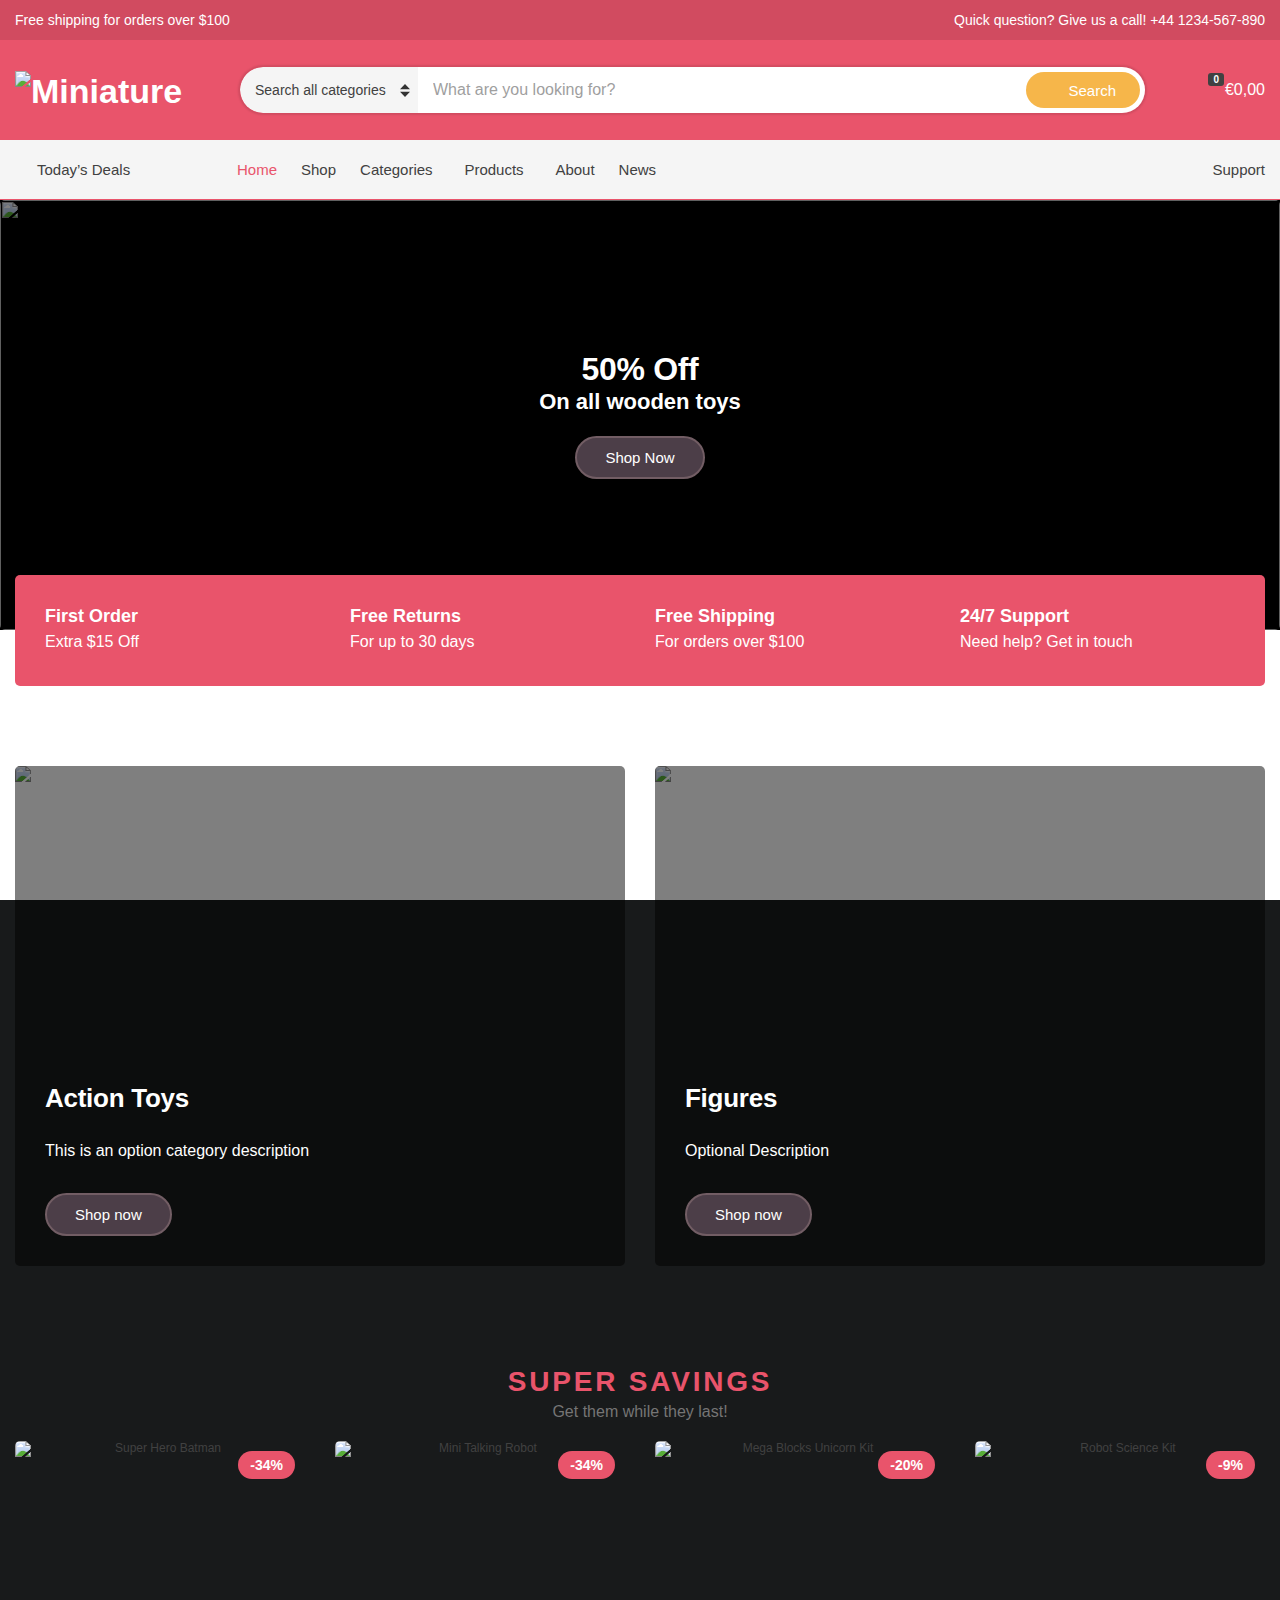
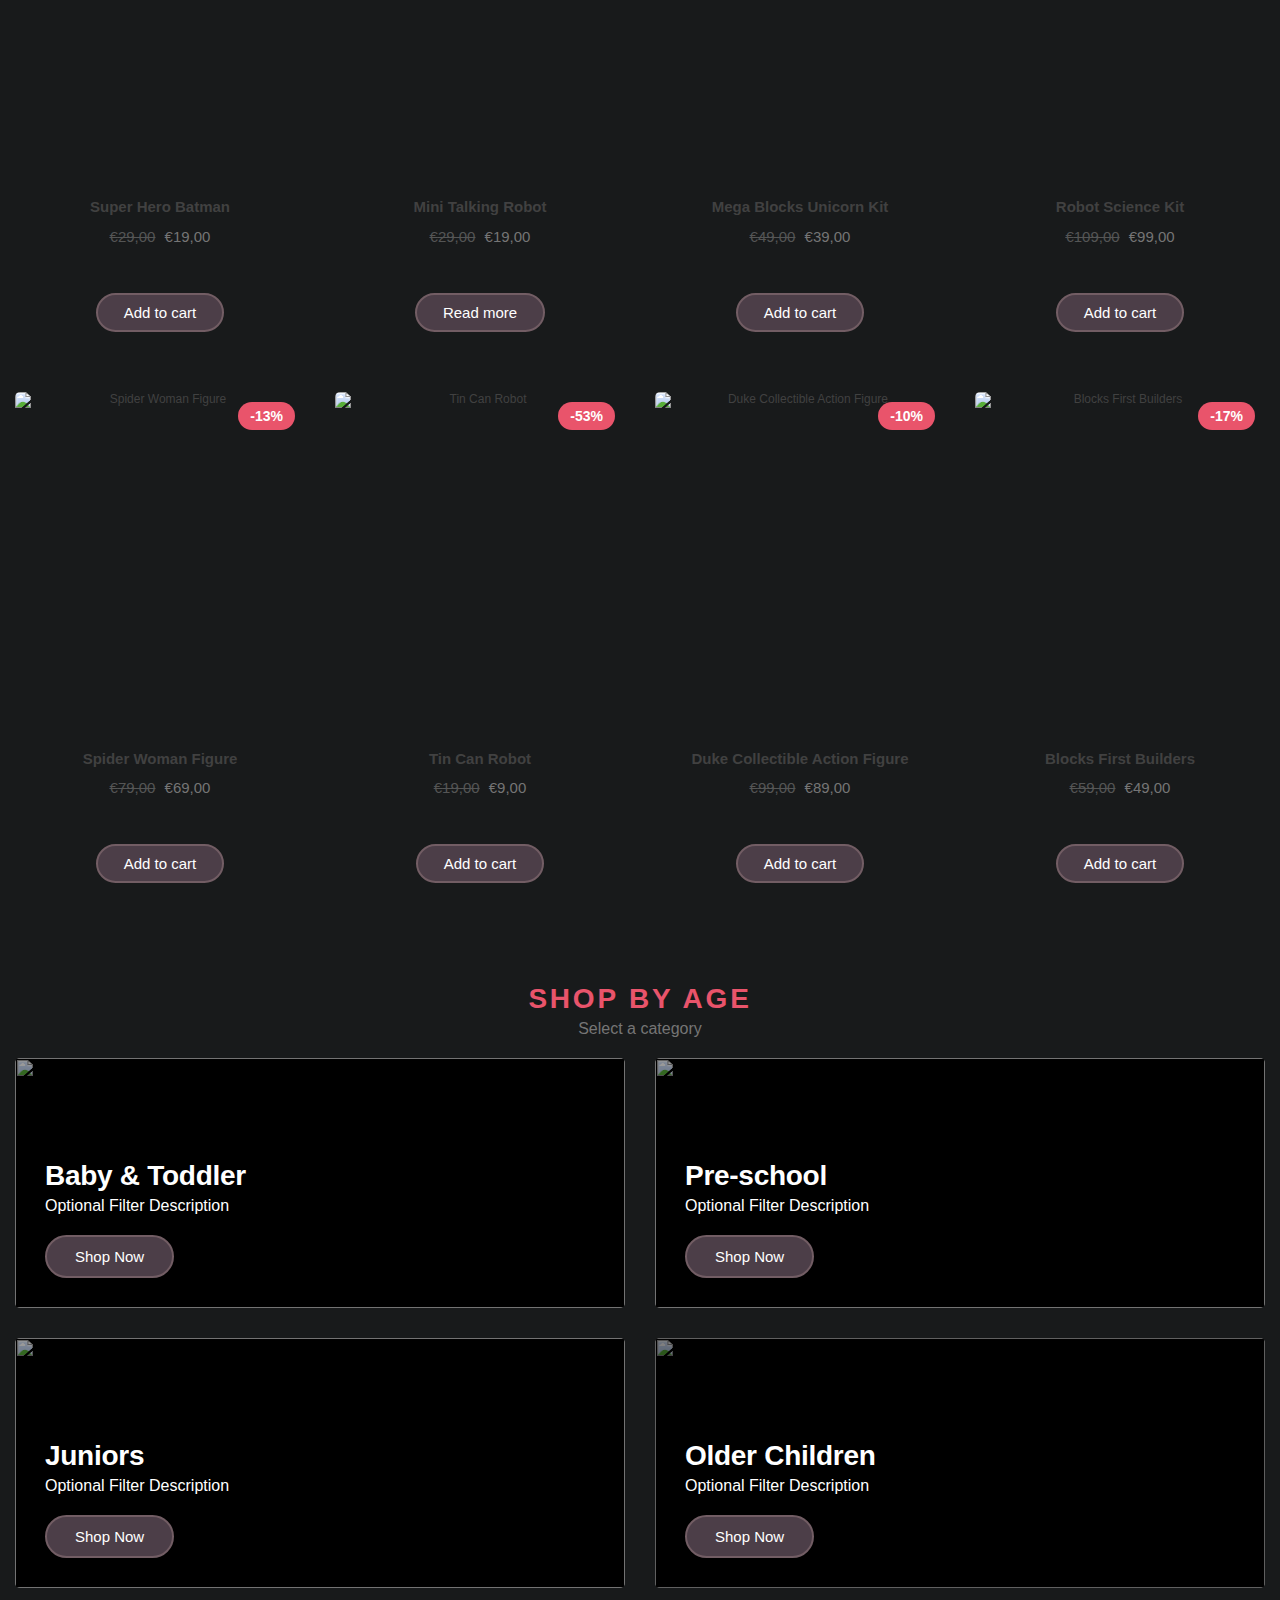
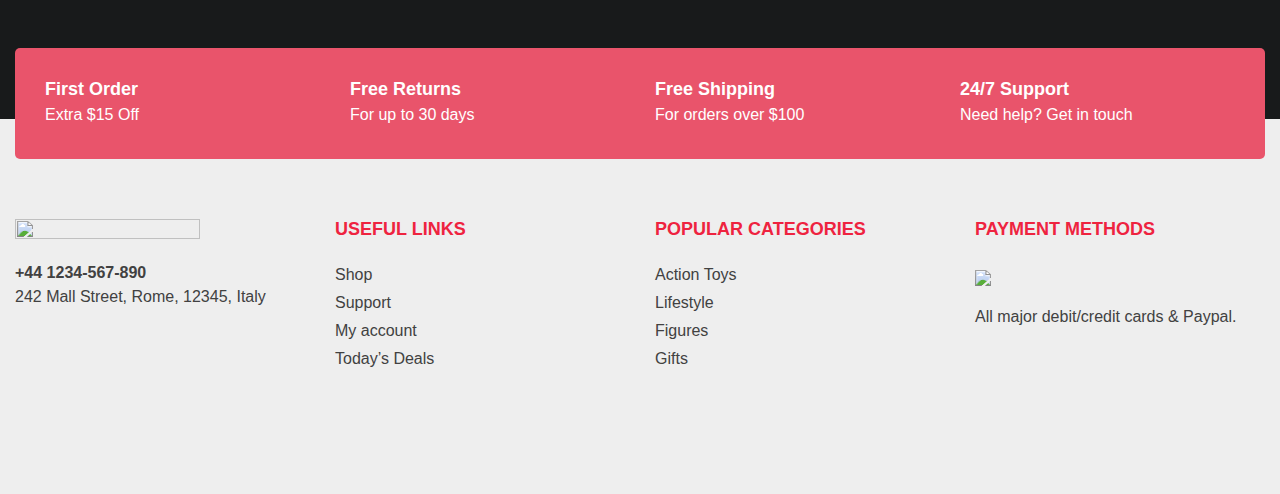
==== index.html @ 49d5ad30 "se agro el boton de subir y la hamburgesa" ====
<!DOCTYPE html>
<html data-darkreader-mode="dynamic" data-darkreader-scheme="dark" data-lt-installed="true"
	class=" oycjxtyns idc0_347 wngnlpnu zqpsdr" lang="en-US">

<head>
	<meta charset="UTF-8">
	<meta name="viewport" content="width=device-width, initial-scale=1">
	<title>Miniature &#8211; WooCommerce theme</title>
	<meta name='robots' content='max-image-preview:large' />
	<script>window._wca = window._wca || [];</script>
	<link rel='dns-prefetch' href='//stats.wp.com' />
	<link rel='dns-prefetch' href='//fonts.googleapis.com' />
	<link rel="stylesheet" id="ignition-icons-css" href="https://www.cssigniter.com/woocommerce/miniature/wp-content/themes/miniature/inc/assets/vendor/ignition-icons/css/ignition-icons.min.css?ver=1.1.4" media="all">
	<link rel="alternate" type="application/rss+xml" title="Miniature &raquo; Feed"
		href="https://www.cssigniter.com/woocommerce/miniature/feed/" />
	<link rel="alternate" type="application/rss+xml" title="Miniature &raquo; Comments Feed"
		href="https://www.cssigniter.com/woocommerce/miniature/comments/feed/" />
	<script>
		window._wpemojiSettings = { "baseUrl": "https:\/\/s.w.org\/images\/core\/emoji\/14.0.0\/72x72\/", "ext": ".png", "svgUrl": "https:\/\/s.w.org\/images\/core\/emoji\/14.0.0\/svg\/", "svgExt": ".svg", "source": { "concatemoji": "https:\/\/www.cssigniter.com\/woocommerce\/miniature\/wp-includes\/js\/wp-emoji-release.min.js?ver=6.2.2" } };
		/*! This file is auto-generated */
		!function (e, a, t) { var n, r, o, i = a.createElement("canvas"), p = i.getContext && i.getContext("2d"); function s(e, t) { p.clearRect(0, 0, i.width, i.height), p.fillText(e, 0, 0); e = i.toDataURL(); return p.clearRect(0, 0, i.width, i.height), p.fillText(t, 0, 0), e === i.toDataURL() } function c(e) { var t = a.createElement("script"); t.src = e, t.defer = t.type = "text/javascript", a.getElementsByTagName("head")[0].appendChild(t) } for (o = Array("flag", "emoji"), t.supports = { everything: !0, everythingExceptFlag: !0 }, r = 0; r < o.length; r++)t.supports[o[r]] = function (e) { if (p && p.fillText) switch (p.textBaseline = "top", p.font = "600 32px Arial", e) { case "flag": return s("\ud83c\udff3\ufe0f\u200d\u26a7\ufe0f", "\ud83c\udff3\ufe0f\u200b\u26a7\ufe0f") ? !1 : !s("\ud83c\uddfa\ud83c\uddf3", "\ud83c\uddfa\u200b\ud83c\uddf3") && !s("\ud83c\udff4\udb40\udc67\udb40\udc62\udb40\udc65\udb40\udc6e\udb40\udc67\udb40\udc7f", "\ud83c\udff4\u200b\udb40\udc67\u200b\udb40\udc62\u200b\udb40\udc65\u200b\udb40\udc6e\u200b\udb40\udc67\u200b\udb40\udc7f"); case "emoji": return !s("\ud83e\udef1\ud83c\udffb\u200d\ud83e\udef2\ud83c\udfff", "\ud83e\udef1\ud83c\udffb\u200b\ud83e\udef2\ud83c\udfff") }return !1 }(o[r]), t.supports.everything = t.supports.everything && t.supports[o[r]], "flag" !== o[r] && (t.supports.everythingExceptFlag = t.supports.everythingExceptFlag && t.supports[o[r]]); t.supports.everythingExceptFlag = t.supports.everythingExceptFlag && !t.supports.flag, t.DOMReady = !1, t.readyCallback = function () { t.DOMReady = !0 }, t.supports.everything || (n = function () { t.readyCallback() }, a.addEventListener ? (a.addEventListener("DOMContentLoaded", n, !1), e.addEventListener("load", n, !1)) : (e.attachEvent("onload", n), a.attachEvent("onreadystatechange", function () { "complete" === a.readyState && t.readyCallback() })), (e = t.source || {}).concatemoji ? c(e.concatemoji) : e.wpemoji && e.twemoji && (c(e.twemoji), c(e.wpemoji))) }(window, document, window._wpemojiSettings);
	</script>
	</style>
	<style class="darkreader darkreader--inline" media="screen">
		[data-darkreader-inline-bgcolor] {
			background-color: var(--darkreader-inline-bgcolor) !important;
		}

		[data-darkreader-inline-bgimage] {
			background-image: var(--darkreader-inline-bgimage) !important;
		}

		[data-darkreader-inline-border] {
			border-color: var(--darkreader-inline-border) !important;
		}

		[data-darkreader-inline-border-bottom] {
			border-bottom-color: var(--darkreader-inline-border-bottom) !important;
		}

		[data-darkreader-inline-border-left] {
			border-left-color: var(--darkreader-inline-border-left) !important;
		}

		[data-darkreader-inline-border-right] {
			border-right-color: var(--darkreader-inline-border-right) !important;
		}

		[data-darkreader-inline-border-top] {
			border-top-color: var(--darkreader-inline-border-top) !important;
		}

		[data-darkreader-inline-boxshadow] {
			box-shadow: var(--darkreader-inline-boxshadow) !important;
		}

		[data-darkreader-inline-color] {
			color: var(--darkreader-inline-color) !important;
		}

		[data-darkreader-inline-fill] {
			fill: var(--darkreader-inline-fill) !important;
		}

		[data-darkreader-inline-stroke] {
			stroke: var(--darkreader-inline-stroke) !important;
		}

		[data-darkreader-inline-outline] {
			outline-color: var(--darkreader-inline-outline) !important;
		}

		[data-darkreader-inline-stopcolor] {
			stop-color: var(--darkreader-inline-stopcolor) !important;
		}
	</style>
	<style class="darkreader darkreader--variables" media="screen">
		:root {
			--darkreader-neutral-background: #131516;
			--darkreader-neutral-text: #d8d4cf;
			--darkreader-selection-background: #004daa;
			--darkreader-selection-text: #e8e6e3;
		}
	</style>
	<style class="darkreader darkreader--root-vars" media="screen"></style>
	<style class="darkreader darkreader--user-agent" media="screen">
		html {
			background-color: #181a1b !important;
		}

		html {
			color-scheme: dark !important;
		}

		html,
		body,
		input,
		textarea,
		select,
		button,
		dialog {
			background-color: #181a1b;
		}

		html,
		body,
		input,
		textarea,
		select,
		button {
			border-color: #736b5e;
			color: #e8e6e3;
		}

		a {
			color: #3391ff;
		}

		table {
			border-color: #545b5e;
		}

		::placeholder {
			color: #b2aba1;
		}

		input:-webkit-autofill,
		textarea:-webkit-autofill,
		select:-webkit-autofill {
			background-color: #404400 !important;
			color: #e8e6e3 !important;
		}

		::-webkit-scrollbar {
			background-color: #202324;
			color: #aba499;
		}

		::-webkit-scrollbar-thumb {
			background-color: #454a4d;
		}

		::-webkit-scrollbar-thumb:hover {
			background-color: #575e62;
		}

		::-webkit-scrollbar-thumb:active {
			background-color: #484e51;
		}

		::-webkit-scrollbar-corner {
			background-color: #181a1b;
		}

		* {
			scrollbar-color: #454a4d #202324;
		}

		::selection {
			background-color: #004daa !important;
			color: #e8e6e3 !important;
		}

		::-moz-selection {
			background-color: #004daa !important;
			color: #e8e6e3 !important;
		}
	</style>
	<meta charset="UTF-8">
	<meta name="viewport" content="width=device-width, initial-scale=1">
	<title>Miniature – WooCommerce theme</title>
	<meta name="robots" content="max-image-preview:large">
	<script>window._wca = window._wca || [];</script>
	<link rel="dns-prefetch" href="https://stats.wp.com/">
	<link rel="dns-prefetch" href="https://fonts.googleapis.com/">
	<link rel="alternate" type="application/rss+xml" title="Miniature » Feed"
		href="https://www.cssigniter.com/woocommerce/miniature/feed/">
	<link rel="alternate" type="application/rss+xml" title="Miniature » Comments Feed"
		href="https://www.cssigniter.com/woocommerce/miniature/comments/feed/">
	<script>
		window._wpemojiSettings = { "baseUrl": "https:\/\/s.w.org\/images\/core\/emoji\/14.0.0\/72x72\/", "ext": ".png", "svgUrl": "https:\/\/s.w.org\/images\/core\/emoji\/14.0.0\/svg\/", "svgExt": ".svg", "source": { "concatemoji": "https:\/\/www.cssigniter.com\/woocommerce\/miniature\/wp-includes\/js\/wp-emoji-release.min.js?ver=6.2.2" } };
		/*! This file is auto-generated */
		!function (e, a, t) { var n, r, o, i = a.createElement("canvas"), p = i.getContext && i.getContext("2d"); function s(e, t) { p.clearRect(0, 0, i.width, i.height), p.fillText(e, 0, 0); e = i.toDataURL(); return p.clearRect(0, 0, i.width, i.height), p.fillText(t, 0, 0), e === i.toDataURL() } function c(e) { var t = a.createElement("script"); t.src = e, t.defer = t.type = "text/javascript", a.getElementsByTagName("head")[0].appendChild(t) } for (o = Array("flag", "emoji"), t.supports = { everything: !0, everythingExceptFlag: !0 }, r = 0; r < o.length; r++)t.supports[o[r]] = function (e) { if (p && p.fillText) switch (p.textBaseline = "top", p.font = "600 32px Arial", e) { case "flag": return s("\ud83c\udff3\ufe0f\u200d\u26a7\ufe0f", "\ud83c\udff3\ufe0f\u200b\u26a7\ufe0f") ? !1 : !s("\ud83c\uddfa\ud83c\uddf3", "\ud83c\uddfa\u200b\ud83c\uddf3") && !s("\ud83c\udff4\udb40\udc67\udb40\udc62\udb40\udc65\udb40\udc6e\udb40\udc67\udb40\udc7f", "\ud83c\udff4\u200b\udb40\udc67\u200b\udb40\udc62\u200b\udb40\udc65\u200b\udb40\udc6e\u200b\udb40\udc67\u200b\udb40\udc7f"); case "emoji": return !s("\ud83e\udef1\ud83c\udffb\u200d\ud83e\udef2\ud83c\udfff", "\ud83e\udef1\ud83c\udffb\u200b\ud83e\udef2\ud83c\udfff") }return !1 }(o[r]), t.supports.everything = t.supports.everything && t.supports[o[r]], "flag" !== o[r] && (t.supports.everythingExceptFlag = t.supports.everythingExceptFlag && t.supports[o[r]]); t.supports.everythingExceptFlag = t.supports.everythingExceptFlag && !t.supports.flag, t.DOMReady = !1, t.readyCallback = function () { t.DOMReady = !0 }, t.supports.everything || (n = function () { t.readyCallback() }, a.addEventListener ? (a.addEventListener("DOMContentLoaded", n, !1), e.addEventListener("load", n, !1)) : (e.attachEvent("onload", n), a.attachEvent("onreadystatechange", function () { "complete" === a.readyState && t.readyCallback() })), (e = t.source || {}).concatemoji ? c(e.concatemoji) : e.wpemoji && e.twemoji && (c(e.twemoji), c(e.wpemoji))) }(window, document, window._wpemojiSettings);
	</script>
	<style>
		img.wp-smiley,
		img.emoji {
			display: inline !important;
			border: none !important;
			box-shadow: none !important;
			height: 1em !important;
			width: 1em !important;
			margin: 0 0.07em !important;
			vertical-align: -0.1em !important;
			background: none !important;
			padding: 0 !important;
		}
	</style>
	<style class="darkreader darkreader--sync" media="screen"></style>
	<link rel="stylesheet" id="wp-block-library-css"
		href="/Estilos_CSS/style.min.css" media="all">
	<style class="darkreader darkreader--sync" media="screen"></style>
	<style id="wp-block-library-inline-css">
		.has-text-align-justify {
			text-align: justify;
		}
	</style>
	<style class="darkreader darkreader--sync" media="screen"></style>
	<link rel="stylesheet" id="jetpack-videopress-video-block-view-css"
		href="Estilos_CSS/view.css" media="all">
	<style class="darkreader darkreader--sync" media="screen"></style>
	<link rel="stylesheet" id="mediaelement-css"
		href="Estilos_CSS/mediaelementplayer-legacy.min.css" media="all">
	<style class="darkreader darkreader--sync" media="screen"></style>
	<link rel="stylesheet" id="wp-mediaelement-css"
		href="Estilos_CSS/wp-mediaelement.min.css" media="all">
	<style class="darkreader darkreader--sync" media="screen"></style>
	<link rel="stylesheet" id="wc-blocks-vendors-style-css"
		href="Estilos_CSS/wc-blocks-vendors-style.css" media="all">
	<style class="darkreader darkreader--sync" media="screen"></style>
	<link rel="stylesheet" id="wc-blocks-style-css"
		href="Estilos_CSS/wc-blocks-style.css" media="all">
	<style class="darkreader darkreader--sync" media="screen"></style>
	<link rel="stylesheet" id="classic-theme-styles-css"
		href="Estilos_CSS/classic-themes.min.css" media="all">
	<style class="darkreader darkreader--sync" media="screen"></style>
	<style id="global-styles-inline-css">
		body {
			--wp--preset--color--black: #000000;
			--wp--preset--color--cyan-bluish-gray: #abb8c3;
			--wp--preset--color--white: #ffffff;
			--wp--preset--color--pale-pink: #f78da7;
			--wp--preset--color--vivid-red: #cf2e2e;
			--wp--preset--color--luminous-vivid-orange: #ff6900;
			--wp--preset--color--luminous-vivid-amber: #fcb900;
			--wp--preset--color--light-green-cyan: #7bdcb5;
			--wp--preset--color--vivid-green-cyan: #00d084;
			--wp--preset--color--pale-cyan-blue: #8ed1fc;
			--wp--preset--color--vivid-cyan-blue: #0693e3;
			--wp--preset--color--vivid-purple: #9b51e0;
			--wp--preset--color--theme-primary: #ee233f;
			--wp--preset--color--theme-dark-gray: #414141;
			--wp--preset--color--theme-medium-gray: #757575;
			--wp--preset--color--theme-light-gray: #d9d9d9;
			--wp--preset--color--theme-white: #ffffff;
			--wp--preset--color--theme-black: #000000;
			--wp--preset--gradient--vivid-cyan-blue-to-vivid-purple: linear-gradient(135deg, rgba(6, 147, 227, 1) 0%, rgb(155, 81, 224) 100%);
			--wp--preset--gradient--light-green-cyan-to-vivid-green-cyan: linear-gradient(135deg, rgb(122, 220, 180) 0%, rgb(0, 208, 130) 100%);
			--wp--preset--gradient--luminous-vivid-amber-to-luminous-vivid-orange: linear-gradient(135deg, rgba(252, 185, 0, 1) 0%, rgba(255, 105, 0, 1) 100%);
			--wp--preset--gradient--luminous-vivid-orange-to-vivid-red: linear-gradient(135deg, rgba(255, 105, 0, 1) 0%, rgb(207, 46, 46) 100%);
			--wp--preset--gradient--very-light-gray-to-cyan-bluish-gray: linear-gradient(135deg, rgb(238, 238, 238) 0%, rgb(169, 184, 195) 100%);
			--wp--preset--gradient--cool-to-warm-spectrum: linear-gradient(135deg, rgb(74, 234, 220) 0%, rgb(151, 120, 209) 20%, rgb(207, 42, 186) 40%, rgb(238, 44, 130) 60%, rgb(251, 105, 98) 80%, rgb(254, 248, 76) 100%);
			--wp--preset--gradient--blush-light-purple: linear-gradient(135deg, rgb(255, 206, 236) 0%, rgb(152, 150, 240) 100%);
			--wp--preset--gradient--blush-bordeaux: linear-gradient(135deg, rgb(254, 205, 165) 0%, rgb(254, 45, 45) 50%, rgb(107, 0, 62) 100%);
			--wp--preset--gradient--luminous-dusk: linear-gradient(135deg, rgb(255, 203, 112) 0%, rgb(199, 81, 192) 50%, rgb(65, 88, 208) 100%);
			--wp--preset--gradient--pale-ocean: linear-gradient(135deg, rgb(255, 245, 203) 0%, rgb(182, 227, 212) 50%, rgb(51, 167, 181) 100%);
			--wp--preset--gradient--electric-grass: linear-gradient(135deg, rgb(202, 248, 128) 0%, rgb(113, 206, 126) 100%);
			--wp--preset--gradient--midnight: linear-gradient(135deg, rgb(2, 3, 129) 0%, rgb(40, 116, 252) 100%);
			--wp--preset--duotone--dark-grayscale: url('#wp-duotone-dark-grayscale');
			--wp--preset--duotone--grayscale: url('#wp-duotone-grayscale');
			--wp--preset--duotone--purple-yellow: url('#wp-duotone-purple-yellow');
			--wp--preset--duotone--blue-red: url('#wp-duotone-blue-red');
			--wp--preset--duotone--midnight: url('#wp-duotone-midnight');
			--wp--preset--duotone--magenta-yellow: url('#wp-duotone-magenta-yellow');
			--wp--preset--duotone--purple-green: url('#wp-duotone-purple-green');
			--wp--preset--duotone--blue-orange: url('#wp-duotone-blue-orange');
			--wp--preset--font-size--small: 13px;
			--wp--preset--font-size--medium: 20px;
			--wp--preset--font-size--large: 36px;
			--wp--preset--font-size--x-large: 42px;
			--wp--preset--spacing--20: 0.44rem;
			--wp--preset--spacing--30: 0.67rem;
			--wp--preset--spacing--40: 1rem;
			--wp--preset--spacing--50: 1.5rem;
			--wp--preset--spacing--60: 2.25rem;
			--wp--preset--spacing--70: 3.38rem;
			--wp--preset--spacing--80: 5.06rem;
			--wp--preset--shadow--natural: 6px 6px 9px rgba(0, 0, 0, 0.2);
			--wp--preset--shadow--deep: 12px 12px 50px rgba(0, 0, 0, 0.4);
			--wp--preset--shadow--sharp: 6px 6px 0px rgba(0, 0, 0, 0.2);
			--wp--preset--shadow--outlined: 6px 6px 0px -3px rgba(255, 255, 255, 1), 6px 6px rgba(0, 0, 0, 1);
			--wp--preset--shadow--crisp: 6px 6px 0px rgba(0, 0, 0, 1);
		}

		:where(.is-layout-flex) {
			gap: 0.5em;
		}

		body .is-layout-flow>.alignleft {
			float: left;
			margin-inline-start: 0;
			margin-inline-end: 2em;
		}

		body .is-layout-flow>.alignright {
			float: right;
			margin-inline-start: 2em;
			margin-inline-end: 0;
		}

		body .is-layout-flow>.aligncenter {
			margin-left: auto !important;
			margin-right: auto !important;
		}

		body .is-layout-constrained>.alignleft {
			float: left;
			margin-inline-start: 0;
			margin-inline-end: 2em;
		}

		body .is-layout-constrained>.alignright {
			float: right;
			margin-inline-start: 2em;
			margin-inline-end: 0;
		}

		body .is-layout-constrained>.aligncenter {
			margin-left: auto !important;
			margin-right: auto !important;
		}

		body .is-layout-constrained> :where(:not(.alignleft):not(.alignright):not(.alignfull)) {
			max-width: var(--wp--style--global--content-size);
			margin-left: auto !important;
			margin-right: auto !important;
		}

		body .is-layout-constrained>.alignwide {
			max-width: var(--wp--style--global--wide-size);
		}

		body .is-layout-flex {
			display: flex;
		}

		body .is-layout-flex {
			flex-wrap: wrap;
			align-items: center;
		}

		body .is-layout-flex>* {
			margin: 0;
		}

		:where(.wp-block-columns.is-layout-flex) {
			gap: 2em;
		}

		.has-black-color {
			color: var(--wp--preset--color--black) !important;
		}

		.has-cyan-bluish-gray-color {
			color: var(--wp--preset--color--cyan-bluish-gray) !important;
		}

		.has-white-color {
			color: var(--wp--preset--color--white) !important;
		}

		.has-pale-pink-color {
			color: var(--wp--preset--color--pale-pink) !important;
		}

		.has-vivid-red-color {
			color: var(--wp--preset--color--vivid-red) !important;
		}

		.has-luminous-vivid-orange-color {
			color: var(--wp--preset--color--luminous-vivid-orange) !important;
		}

		.has-luminous-vivid-amber-color {
			color: var(--wp--preset--color--luminous-vivid-amber) !important;
		}

		.has-light-green-cyan-color {
			color: var(--wp--preset--color--light-green-cyan) !important;
		}

		.has-vivid-green-cyan-color {
			color: var(--wp--preset--color--vivid-green-cyan) !important;
		}

		.has-pale-cyan-blue-color {
			color: var(--wp--preset--color--pale-cyan-blue) !important;
		}

		.has-vivid-cyan-blue-color {
			color: var(--wp--preset--color--vivid-cyan-blue) !important;
		}

		.has-vivid-purple-color {
			color: var(--wp--preset--color--vivid-purple) !important;
		}

		.has-black-background-color {
			background-color: var(--wp--preset--color--black) !important;
		}

		.has-cyan-bluish-gray-background-color {
			background-color: var(--wp--preset--color--cyan-bluish-gray) !important;
		}

		.has-white-background-color {
			background-color: var(--wp--preset--color--white) !important;
		}

		.has-pale-pink-background-color {
			background-color: var(--wp--preset--color--pale-pink) !important;
		}

		.has-vivid-red-background-color {
			background-color: var(--wp--preset--color--vivid-red) !important;
		}

		.has-luminous-vivid-orange-background-color {
			background-color: var(--wp--preset--color--luminous-vivid-orange) !important;
		}

		.has-luminous-vivid-amber-background-color {
			background-color: var(--wp--preset--color--luminous-vivid-amber) !important;
		}

		.has-light-green-cyan-background-color {
			background-color: var(--wp--preset--color--light-green-cyan) !important;
		}

		.has-vivid-green-cyan-background-color {
			background-color: var(--wp--preset--color--vivid-green-cyan) !important;
		}

		.has-pale-cyan-blue-background-color {
			background-color: var(--wp--preset--color--pale-cyan-blue) !important;
		}

		.has-vivid-cyan-blue-background-color {
			background-color: var(--wp--preset--color--vivid-cyan-blue) !important;
		}

		.has-vivid-purple-background-color {
			background-color: var(--wp--preset--color--vivid-purple) !important;
		}

		.has-black-border-color {
			border-color: var(--wp--preset--color--black) !important;
		}

		.has-cyan-bluish-gray-border-color {
			border-color: var(--wp--preset--color--cyan-bluish-gray) !important;
		}

		.has-white-border-color {
			border-color: var(--wp--preset--color--white) !important;
		}

		.has-pale-pink-border-color {
			border-color: var(--wp--preset--color--pale-pink) !important;
		}

		.has-vivid-red-border-color {
			border-color: var(--wp--preset--color--vivid-red) !important;
		}

		.has-luminous-vivid-orange-border-color {
			border-color: var(--wp--preset--color--luminous-vivid-orange) !important;
		}

		.has-luminous-vivid-amber-border-color {
			border-color: var(--wp--preset--color--luminous-vivid-amber) !important;
		}

		.has-light-green-cyan-border-color {
			border-color: var(--wp--preset--color--light-green-cyan) !important;
		}

		.has-vivid-green-cyan-border-color {
			border-color: var(--wp--preset--color--vivid-green-cyan) !important;
		}

		.has-pale-cyan-blue-border-color {
			border-color: var(--wp--preset--color--pale-cyan-blue) !important;
		}

		.has-vivid-cyan-blue-border-color {
			border-color: var(--wp--preset--color--vivid-cyan-blue) !important;
		}

		.has-vivid-purple-border-color {
			border-color: var(--wp--preset--color--vivid-purple) !important;
		}

		.has-vivid-cyan-blue-to-vivid-purple-gradient-background {
			background: var(--wp--preset--gradient--vivid-cyan-blue-to-vivid-purple) !important;
		}

		.has-light-green-cyan-to-vivid-green-cyan-gradient-background {
			background: var(--wp--preset--gradient--light-green-cyan-to-vivid-green-cyan) !important;
		}

		.has-luminous-vivid-amber-to-luminous-vivid-orange-gradient-background {
			background: var(--wp--preset--gradient--luminous-vivid-amber-to-luminous-vivid-orange) !important;
		}

		.has-luminous-vivid-orange-to-vivid-red-gradient-background {
			background: var(--wp--preset--gradient--luminous-vivid-orange-to-vivid-red) !important;
		}

		.has-very-light-gray-to-cyan-bluish-gray-gradient-background {
			background: var(--wp--preset--gradient--very-light-gray-to-cyan-bluish-gray) !important;
		}

		.has-cool-to-warm-spectrum-gradient-background {
			background: var(--wp--preset--gradient--cool-to-warm-spectrum) !important;
		}

		.has-blush-light-purple-gradient-background {
			background: var(--wp--preset--gradient--blush-light-purple) !important;
		}

		.has-blush-bordeaux-gradient-background {
			background: var(--wp--preset--gradient--blush-bordeaux) !important;
		}

		.has-luminous-dusk-gradient-background {
			background: var(--wp--preset--gradient--luminous-dusk) !important;
		}

		.has-pale-ocean-gradient-background {
			background: var(--wp--preset--gradient--pale-ocean) !important;
		}

		.has-electric-grass-gradient-background {
			background: var(--wp--preset--gradient--electric-grass) !important;
		}

		.has-midnight-gradient-background {
			background: var(--wp--preset--gradient--midnight) !important;
		}

		.has-small-font-size {
			font-size: var(--wp--preset--font-size--small) !important;
		}

		.has-medium-font-size {
			font-size: var(--wp--preset--font-size--medium) !important;
		}

		.has-large-font-size {
			font-size: var(--wp--preset--font-size--large) !important;
		}

		.has-x-large-font-size {
			font-size: var(--wp--preset--font-size--x-large) !important;
		}

		.wp-block-navigation a:where(:not(.wp-element-button)) {
			color: inherit;
		}

		:where(.wp-block-columns.is-layout-flex) {
			gap: 2em;
		}

		.wp-block-pullquote {
			font-size: 1.5em;
			line-height: 1.6;
		}
	</style>
	<style class="darkreader darkreader--sync" media="screen"></style>
	<style id="woocommerce-inline-inline-css">
		.woocommerce form .form-row .required {
			visibility: visible;
		}
	</style>
	<style class="darkreader darkreader--sync" media="screen"></style>
	<link rel="stylesheet" id="miniature-user-google-fonts-css"
		href="Estilos_CSS/css.css" media="all">
	<link rel="stylesheet" id="ignition-icons-css"
		href="Estilos_CSS/ignition-icons.min.css" media="all">
	<style class="darkreader darkreader--sync" media="screen"></style>
	<link rel="stylesheet" id="jquery-magnific-popup-css"
		href="Estilos_CSS/magnific.min.css" media="all">
	<style class="darkreader darkreader--sync" media="screen"></style>
	<link rel="stylesheet" id="miniature-style-css"
		href="Estilos_CSS/style.min_002.css" media="all">
	<style class="darkreader darkreader--sync" media="screen"></style>
	<link rel="stylesheet" id="miniature-woocommerce-css"
		href="Estilos_CSS/woocommerce.min.css" media="all">
	<style class="darkreader darkreader--sync" media="screen"></style>
	<link rel="stylesheet" id="miniature-shortcode-minicart-css"
		href="Estilos_CSS/minicart.min.css" media="all">
	<style class="darkreader darkreader--sync" media="screen"></style>
	<link rel="stylesheet" id="miniature-wc-login-popup-css"
		href="Estilos_CSS/wc-login-popup.min.css" media="all">
	<style class="darkreader darkreader--sync" media="screen"></style>
	<style id="miniature-generated-styles-inline-css">
		:root {
			--miniature-body-background-color: #ffffff;
			--miniature-primary-color: #E9546B;
			--miniature-text-color: #414141;
			--miniature-secondary-text-color: #757575;
			--miniature-headings-color: #414141;
			--miniature-border-color: #d9d9d9;
			--miniature-forms-background-color: #ffffff;
			--miniature-forms-border-color: #858585;
			--miniature-forms-text-color: #414141;
			--miniature-buttons-background-color: #ee233f;
			/* variables personalizas*/
			--miniature-buttons-background-color-maine-coon-Eggplant:#4C3E48;
			--miniature-buttons-border-color-maince-coon-Wenge:#725D64;
			/*-------------------------------------------*/
			--miniature-buttons-text-color: #ffffff;
			--miniature-buttons-border-color: #ee233f;
			--miniature-header-background-color: #f5f5f5;
			--miniature-header-text-color: #414141;
			--miniature-footer-background-color: #eeeeee;
			--miniature-footer-border-color: #d9d9d9;
			--miniature-footer-title-color: #ee233f;
			--miniature-footer-text-color: #414141;
		}

		html {
			font-size: 16px;
		}

		body {
			font-family: Roboto, sans-serif;
			font-weight: 400;
			font-size: 16px;
			line-height: 1.75;
			text-transform: none;
			letter-spacing: 0em;
		}

		h1,
		h2,
		h3,
		h4,
		h5,
		h6,
		.editor-post-title__input,
		.widget-title,
		.entry-item-title,
		.onsale,
		.wc-block-grid__product-onsale,
		.wc-block-components-product-title,
		.wc-block-grid__product-title,
		.miniature-slideshow .maxslider-slide-title,
		.product_list_widget .widget-product-content-wrap>a {
			font-family: Quicksand, sans-serif;
			font-weight: 700;
		}

		.page-title {
			font-family: Quicksand, sans-serif;
			font-weight: 700;
		}

		h1,
		.page-title {
			font-size: 32px;
			line-height: 1.15;
			text-transform: none;
			letter-spacing: -0.01em;
		}

		h2 {
			font-size: 28px;
			line-height: 1.15;
			text-transform: none;
			letter-spacing: -0.01em;
		}

		h3 {
			font-size: 24px;
			line-height: 1.2;
			text-transform: none;
			letter-spacing: 0em;
		}

		h4 {
			font-size: 22px;
			line-height: 1.25;
			text-transform: none;
			letter-spacing: 0em;
		}

		h5 {
			font-size: 18px;
			line-height: 1.25;
			text-transform: none;
			letter-spacing: 0em;
		}

		h6 {
			font-size: 16px;
			line-height: 1.32;
			text-transform: none;
			letter-spacing: 0em;
		}

		.widget-title {
			font-size: 18px;
			line-height: 1.2;
			text-transform: uppercase;
			letter-spacing: 0em;
		}

		.widget {
			font-size: 16px;
			line-height: 1.5;
			text-transform: none;
			letter-spacing: 0em;
		}
	</style>
	<style class="darkreader darkreader--sync" media="screen"></style>
	<link rel="stylesheet" id="jetpack_css-css"
		href="Estilos_CSS/jetpack.css" media="all">
	<style class="darkreader darkreader--sync" media="screen"></style>
	<script src="Script/jquery.min.js" id="jquery-core-js"></script>
	<meta name="darkreader" content="77ab2ed47aeb4e9f8bd30a9366dbc17b">
	<style class="darkreader darkreader--override" media="screen">
		.vimvixen-hint {
			background-color: #7b5300 !important;
			border-color: #d8b013 !important;
			color: #f3e8c8 !important;
		}

		#vimvixen-console-frame {
			color-scheme: light !important
		}

		::placeholder {
			opacity: 0.5 !important;
		}

		#edge-translate-panel-body,
		.MuiTypography-body1,
		.nfe-quote-text {
			color: var(--darkreader-neutral-text) !important;
		}

		gr-main-header {
			background-color: #0f3a48 !important;
		}

		.tou-z65h9k,
		.tou-mignzq,
		.tou-1b6i2ox,
		.tou-lnqlqk {
			background-color: var(--darkreader-neutral-background) !important;
		}

		.tou-75mvi {
			background-color: #032029 !important;
		}

		.tou-ta9e87,
		.tou-1w3fhi0,
		.tou-1b8t2us,
		.tou-py7lfi,
		.tou-1lpmd9d,
		.tou-1frrtv8,
		.tou-17ezmgn {
			background-color: #0a0a0a !important;
		}

		.tou-uknfeu {
			background-color: #231603 !important;
		}

		.tou-6i3zyv {
			background-color: #19576c !important;
		}

		div.mermaid-viewer-control-panel .btn {
			fill: var(--darkreader-neutral-text);
			background-color: var(--darkreader-neutral-background);
		}

		svg g rect.er {
			fill: var(--darkreader-neutral-background) !important;
		}

		svg g rect.er.entityBox {
			fill: var(--darkreader-neutral-background) !important;
		}

		svg g rect.er.attributeBoxOdd {
			fill: var(--darkreader-neutral-background) !important;
		}

		svg g rect.er.attributeBoxEven {
			fill-opacity: 0.8 !important;
			fill: var(--darkreader-selection-background);
		}

		svg rect.er.relationshipLabelBox {
			fill: var(--darkreader-neutral-background) !important;
		}

		svg g g.nodes rect,
		svg g g.nodes polygon {
			fill: var(--darkreader-neutral-background) !important;
		}

		svg g rect.task {
			fill: var(--darkreader-selection-background) !important;
		}

		svg line.messageLine0,
		svg line.messageLine1 {
			stroke: var(--darkreader-neutral-text) !important;
		}

		div.mermaid .actor {
			fill: var(--darkreader-neutral-background) !important;
		}

		embed[type="application/pdf"] {
			filter: invert(100%) contrast(90%);
		}
	</style>
	<script src="Script/jquery-migrate.min.js"
		id="jquery-migrate-js"></script>
	<script defer="defer" src="Script/s-202330.js"
		id="woocommerce-analytics-js"></script>
	<link rel="https://api.w.org/" href="https://www.cssigniter.com/woocommerce/miniature/wp-json/">
	<link rel="alternate" type="application/json"
		href="https://www.cssigniter.com/woocommerce/miniature/wp-json/wp/v2/pages/15">
	<link rel="EditURI" type="application/rsd+xml" title="RSD"
		href="https://www.cssigniter.com/woocommerce/miniature/xmlrpc.php?rsd">
	<link rel="wlwmanifest" type="application/wlwmanifest+xml"
		href="https://www.cssigniter.com/woocommerce/miniature/wp-includes/wlwmanifest.xml">
	<meta name="generator" content="WordPress 6.2.2">
	<meta name="generator" content="WooCommerce 7.8.2">
	<link rel="canonical" href="https://www.cssigniter.com/woocommerce/miniature/">
	<link rel="shortlink" href="https://www.cssigniter.com/woocommerce/miniature/">
	<link rel="alternate" type="application/json+oembed"
		href="https://www.cssigniter.com/woocommerce/miniature/wp-json/oembed/1.0/embed?url=https%3A%2F%2Fwww.cssigniter.com%2Fwoocommerce%2Fminiature%2F">
	<link rel="alternate" type="text/xml+oembed"
		href="https://www.cssigniter.com/woocommerce/miniature/wp-json/oembed/1.0/embed?url=https%3A%2F%2Fwww.cssigniter.com%2Fwoocommerce%2Fminiature%2F&#038;format=xml">
	<!-- Global site tag (gtag.js) - Google Analytics -->
	<script async="" src="https://www.googletagmanager.com/gtag/js?id=UA-1396486-41"></script>
	<script>
		window.dataLayer = window.dataLayer || [];
		function gtag() { dataLayer.push(arguments); }
		gtag('js', new Date());

		gtag('config', 'UA-1396486-41');
	</script>
	<style>
		img#wpstats {
			display: none
		}
	</style>
	<style class="darkreader darkreader--sync" media="screen"></style>
	<noscript>
		<style>
			.woocommerce-product-gallery {
				opacity: 1 !important;
			}
		</style>
	</noscript>
	<link
		href="data:text/css,%5Bid*%3D'google_ads_iframe'%5D%2C%5Bid*%3D'taboola-'%5D%2C.taboolaHeight%2C.taboola-placeholder%2C%23credential_picker_container%2C%23credentials-picker-container%2C%23credential_picker_iframe%2C%5Bid*%3D'google-one-tap-iframe'%5D%2C%23google-one-tap-popup-container%2C.google-one-tap-modal-div%7Bdisplay%3Anone!important%3Bmin-height%3A0!important%3Bheight%3A0!important%3B%7D"
		rel="stylesheet" type="text/css">
	<style class="darkreader darkreader--cors" media="screen">
		[id*='google_ads_iframe'],
		[id*='taboola-'],
		.taboolaHeight,
		.taboola-placeholder,
		#credential_picker_container,
		#credentials-picker-container,
		#credential_picker_iframe,
		[id*='google-one-tap-iframe'],
		#google-one-tap-popup-container,
		.google-one-tap-modal-div {
			display: none !important;
			min-height: 0 !important;
			height: 0 !important;
		}
	</style>
	<style class="darkreader darkreader--sync" media="screen"></style>
</head>

<body
	class="home page-template page-template-templates page-template-template-fullwidth-boxed page-template-templatestemplate-fullwidth-boxed-php page page-id-15 wp-custom-logo wp-embed-responsive theme-miniature woocommerce-js miniature-header-type-normal miniature-title-subtitle-off miniature-site-layout-content_sidebar miniature-top-bar-visible-on miniature-header-sticky-on miniature-blog-layout-content_sidebar miniature-footer-visible-on miniature-site-title-off miniature-site-description-off miniature-no-main-padding-on miniature-shop-layout-sidebar_content">
	<div><a class="skip-link sr-only sr-only-focusable" href="#site-content">Skip to the content</a></div>
	<svg xmlns="http://www.w3.org/2000/svg" viewBox="0 0 0 0" width="0" height="0" focusable="false" role="none"
		style="visibility: hidden; position: absolute; left: -9999px; overflow: hidden;">
		<defs>
			<filter id="wp-duotone-dark-grayscale">
				<feColorMatrix color-interpolation-filters="sRGB" type="matrix"
					values=" .299 .587 .114 0 0 .299 .587 .114 0 0 .299 .587 .114 0 0 .299 .587 .114 0 0 ">
				</feColorMatrix>
				<feComponentTransfer color-interpolation-filters="sRGB">
					<feFuncR type="table" tableValues="0 0.49803921568627"></feFuncR>
					<feFuncG type="table" tableValues="0 0.49803921568627"></feFuncG>
					<feFuncB type="table" tableValues="0 0.49803921568627"></feFuncB>
					<feFuncA type="table" tableValues="1 1"></feFuncA>
				</feComponentTransfer>
				<feComposite in2="SourceGraphic" operator="in"></feComposite>
			</filter>
		</defs>
	</svg><svg xmlns="http://www.w3.org/2000/svg" viewBox="0 0 0 0" width="0" height="0" focusable="false" role="none"
		style="visibility: hidden; position: absolute; left: -9999px; overflow: hidden;">
		<defs>
			<filter id="wp-duotone-grayscale">
				<feColorMatrix color-interpolation-filters="sRGB" type="matrix"
					values=" .299 .587 .114 0 0 .299 .587 .114 0 0 .299 .587 .114 0 0 .299 .587 .114 0 0 ">
				</feColorMatrix>
				<feComponentTransfer color-interpolation-filters="sRGB">
					<feFuncR type="table" tableValues="0 1"></feFuncR>
					<feFuncG type="table" tableValues="0 1"></feFuncG>
					<feFuncB type="table" tableValues="0 1"></feFuncB>
					<feFuncA type="table" tableValues="1 1"></feFuncA>
				</feComponentTransfer>
				<feComposite in2="SourceGraphic" operator="in"></feComposite>
			</filter>
		</defs>
	</svg><svg xmlns="http://www.w3.org/2000/svg" viewBox="0 0 0 0" width="0" height="0" focusable="false" role="none"
		style="visibility: hidden; position: absolute; left: -9999px; overflow: hidden;">
		<defs>
			<filter id="wp-duotone-purple-yellow">
				<feColorMatrix color-interpolation-filters="sRGB" type="matrix"
					values=" .299 .587 .114 0 0 .299 .587 .114 0 0 .299 .587 .114 0 0 .299 .587 .114 0 0 ">
				</feColorMatrix>
				<feComponentTransfer color-interpolation-filters="sRGB">
					<feFuncR type="table" tableValues="0.54901960784314 0.98823529411765"></feFuncR>
					<feFuncG type="table" tableValues="0 1"></feFuncG>
					<feFuncB type="table" tableValues="0.71764705882353 0.25490196078431"></feFuncB>
					<feFuncA type="table" tableValues="1 1"></feFuncA>
				</feComponentTransfer>
				<feComposite in2="SourceGraphic" operator="in"></feComposite>
			</filter>
		</defs>
	</svg><svg xmlns="http://www.w3.org/2000/svg" viewBox="0 0 0 0" width="0" height="0" focusable="false" role="none"
		style="visibility: hidden; position: absolute; left: -9999px; overflow: hidden;">
		<defs>
			<filter id="wp-duotone-blue-red">
				<feColorMatrix color-interpolation-filters="sRGB" type="matrix"
					values=" .299 .587 .114 0 0 .299 .587 .114 0 0 .299 .587 .114 0 0 .299 .587 .114 0 0 ">
				</feColorMatrix>
				<feComponentTransfer color-interpolation-filters="sRGB">
					<feFuncR type="table" tableValues="0 1"></feFuncR>
					<feFuncG type="table" tableValues="0 0.27843137254902"></feFuncG>
					<feFuncB type="table" tableValues="0.5921568627451 0.27843137254902"></feFuncB>
					<feFuncA type="table" tableValues="1 1"></feFuncA>
				</feComponentTransfer>
				<feComposite in2="SourceGraphic" operator="in"></feComposite>
			</filter>
		</defs>
	</svg><svg xmlns="http://www.w3.org/2000/svg" viewBox="0 0 0 0" width="0" height="0" focusable="false" role="none"
		style="visibility: hidden; position: absolute; left: -9999px; overflow: hidden;">
		<defs>
			<filter id="wp-duotone-midnight">
				<feColorMatrix color-interpolation-filters="sRGB" type="matrix"
					values=" .299 .587 .114 0 0 .299 .587 .114 0 0 .299 .587 .114 0 0 .299 .587 .114 0 0 ">
				</feColorMatrix>
				<feComponentTransfer color-interpolation-filters="sRGB">
					<feFuncR type="table" tableValues="0 0"></feFuncR>
					<feFuncG type="table" tableValues="0 0.64705882352941"></feFuncG>
					<feFuncB type="table" tableValues="0 1"></feFuncB>
					<feFuncA type="table" tableValues="1 1"></feFuncA>
				</feComponentTransfer>
				<feComposite in2="SourceGraphic" operator="in"></feComposite>
			</filter>
		</defs>
	</svg><svg xmlns="http://www.w3.org/2000/svg" viewBox="0 0 0 0" width="0" height="0" focusable="false" role="none"
		style="visibility: hidden; position: absolute; left: -9999px; overflow: hidden;">
		<defs>
			<filter id="wp-duotone-magenta-yellow">
				<feColorMatrix color-interpolation-filters="sRGB" type="matrix"
					values=" .299 .587 .114 0 0 .299 .587 .114 0 0 .299 .587 .114 0 0 .299 .587 .114 0 0 ">
				</feColorMatrix>
				<feComponentTransfer color-interpolation-filters="sRGB">
					<feFuncR type="table" tableValues="0.78039215686275 1"></feFuncR>
					<feFuncG type="table" tableValues="0 0.94901960784314"></feFuncG>
					<feFuncB type="table" tableValues="0.35294117647059 0.47058823529412"></feFuncB>
					<feFuncA type="table" tableValues="1 1"></feFuncA>
				</feComponentTransfer>
				<feComposite in2="SourceGraphic" operator="in"></feComposite>
			</filter>
		</defs>
	</svg><svg xmlns="http://www.w3.org/2000/svg" viewBox="0 0 0 0" width="0" height="0" focusable="false" role="none"
		style="visibility: hidden; position: absolute; left: -9999px; overflow: hidden;">
		<defs>
			<filter id="wp-duotone-purple-green">
				<feColorMatrix color-interpolation-filters="sRGB" type="matrix"
					values=" .299 .587 .114 0 0 .299 .587 .114 0 0 .299 .587 .114 0 0 .299 .587 .114 0 0 ">
				</feColorMatrix>
				<feComponentTransfer color-interpolation-filters="sRGB">
					<feFuncR type="table" tableValues="0.65098039215686 0.40392156862745"></feFuncR>
					<feFuncG type="table" tableValues="0 1"></feFuncG>
					<feFuncB type="table" tableValues="0.44705882352941 0.4"></feFuncB>
					<feFuncA type="table" tableValues="1 1"></feFuncA>
				</feComponentTransfer>
				<feComposite in2="SourceGraphic" operator="in"></feComposite>
			</filter>
		</defs>
	</svg><svg xmlns="http://www.w3.org/2000/svg" viewBox="0 0 0 0" width="0" height="0" focusable="false" role="none"
		style="visibility: hidden; position: absolute; left: -9999px; overflow: hidden;">
		<defs>
			<filter id="wp-duotone-blue-orange">
				<feColorMatrix color-interpolation-filters="sRGB" type="matrix"
					values=" .299 .587 .114 0 0 .299 .587 .114 0 0 .299 .587 .114 0 0 .299 .587 .114 0 0 ">
				</feColorMatrix>
				<feComponentTransfer color-interpolation-filters="sRGB">
					<feFuncR type="table" tableValues="0.098039215686275 1"></feFuncR>
					<feFuncG type="table" tableValues="0 0.66274509803922"></feFuncG>
					<feFuncB type="table" tableValues="0.84705882352941 0.41960784313725"></feFuncB>
					<feFuncA type="table" tableValues="1 1"></feFuncA>
				</feComponentTransfer>
				<feComposite in2="SourceGraphic" operator="in"></feComposite>
			</filter>
		</defs>
	</svg>

	<div class="page-wrap">


		<header class="header header-normal header-sticky" data-mobile-breakpoint="991">

			<div class="head-intro">
				<div class="container">
					<div class="row">
						<div class="col-12">
							<div class="head-intro-inner">
								<div class="head-content-slot">
									<div class="head-content-slot-item">Free shipping for orders over $100</div>
								</div>


								<div class="head-content-slot head-content-slot-end">
									<div class="head-content-slot-item">Quick question? Give us a call! +44 1234-567-890
									</div>
								</div>
							</div>
						</div>
					</div>
				</div>
			</div>

			<div class="head-mast-sticky-container">
				<div class="head-mast">


					<div class="container">
						<div class="row">
							<div class="col-12">
								<div class="head-mast-inner">
									<div class="head-content-slot-mobile-nav">

										<a href="#mobilemenu" class="mobile-nav-trigger">
											<span class="ignition-icons ignition-icons-bars"></span>
											<span class="sr-only">
												Menu </span>
										</a>
									</div>


									<div class="site-branding">
										<div class="site-logo"><a
												href="https://www.cssigniter.com/woocommerce/miniature/"
												class="custom-logo-link" rel="home" aria-current="page"><img
													src="Miniature%20%E2%80%93%20WooCommerce%20theme%20Archivos/miniature_logo.svg"
													class="custom-logo" alt="Miniature" decoding="async" width="188"
													height="29"></a></div>
									</div>


									<div class="head-content-slot head-content-slot-search-bar">
										<div class="head-search-form-wrap">
											<form class="category-search-form form-ajax-enabled"
												action="https://www.cssigniter.com/woocommerce/miniature/" method="get">
												<label for="category-search-name" class="sr-only">
													Category name </label>

												<select name="product_cat" id="category-search-name"
													class="category-search-select" data-ddg-inputtype="unknown">
													<option value="" selected="selected">Search all categories</option>
													<option class="level-0" value="figures">Figures</option>
													<option class="level-0" value="action-toys">Action Toys</option>
													<option class="level-0" value="lifestyle">Lifestyle</option>
													<option class="level-0" value="gifts">Gifts</option>
													<option class="level-0" value="seasonal">Seasonal</option>
													<option class="level-0" value="science">Science</option>
													<option class="level-0" value="vehicles">Vehicles</option>
												</select>

												<div class="category-search-input-wrap">
													<label for="category-search-input" class="sr-only">
														Search products: </label>
													<input type="text" class="category-search-input"
														id="category-search-input"
														placeholder="What are you looking for?" name="s"
														autocomplete="off" data-ddg-inputtype="unknown">

													<ul class="category-search-results">
														<li class="category-search-results-item">
															<a href="">
																<div class="category-search-results-item-thumb">
																	<img src="Miniature%20%E2%80%93%20WooCommerce%20theme%20Archivos/woocommerce-placeholder-150x150.png"
																		alt="Search result item thumbnail">
																</div>

																<div class="category-search-results-item-content">
																	<p class="category-search-results-item-title"></p>
																	<p class="category-search-results-item-price"></p>
																	<p class="category-search-results-item-excerpt"></p>
																</div>
															</a>
														</li>
													</ul>
													<span class="category-search-spinner"></span>
													<input type="hidden" name="post_type" value="product">
												</div>

												<button type="submit" class="category-search-btn">
													<span class="ignition-icons ignition-icons-search"></span><span
														class="sr-only">Search</span>
													<span class="category-search-btn-text-label">
														Search </span>
												</button>
											</form>
										</div>
									</div>

									<div class="head-content-slot head-content-slot-account">
										<a href="#miniature-wc-login-wrapper" class="open-miniature-wc-login-popup">
											<span class="ignition-icons ignition-icons-user"></span>
											<span class="screen-reader-text">
											</span>
										</a>

										<div id="miniature-wc-login-wrapper"
											class="mfp-hide miniature-wc-login-wrapper">
											<div class="miniature-wc-login-notices"></div>
											<form class="woocommerce-form woocommerce-form-login login" method="post">



												<p class="form-row form-row-first">
													<label for="username">Username or email&nbsp;<span
															class="required">*</span></label>
													<input type="text" class="input-text" name="username" id="username"
														autocomplete="username"
														data-ddg-inputtype="credentials.username">
												</p>
												<p class="form-row form-row-last">
													<label for="password">Password&nbsp;<span
															class="required">*</span></label>
													<input class="input-text woocommerce-Input" type="password"
														name="password" id="password" autocomplete="current-password"
														data-ddg-inputtype="credentials.password">
												</p>
												<div class="clear"></div>


												<p class="form-row">
													<label
														class="woocommerce-form__label woocommerce-form__label-for-checkbox woocommerce-form-login__rememberme">
														<input
															class="woocommerce-form__input woocommerce-form__input-checkbox"
															name="rememberme" type="checkbox" id="rememberme"
															value="forever"> <span>Remember me</span>
													</label>
													<input type="hidden" id="woocommerce-login-nonce"
														name="woocommerce-login-nonce" value="b5f6918121"><input
														type="hidden" name="_wp_http_referer"
														value="/woocommerce/miniature/"> <input type="hidden"
														name="redirect" value="">
													<button type="submit"
														class="woocommerce-button button woocommerce-form-login__submit"
														name="login" value="Login">Login</button>
												</p>
												<p class="lost_password">
													<a
														href="https://www.cssigniter.com/woocommerce/miniature/my-account/lost-password/">Lost
														your password?</a>
												</p>

												<div class="clear"></div>


											</form>
										</div>
									</div>

									<div class="head-content-slot head-content-slot-minicart">
										<div class="head-mini-cart-wrap">
											<div class="header-mini-cart">
												<a href="#" class="header-mini-cart-trigger">
													<span class="header-mini-cart-trigger-text">
														<span class="header-mini-cart-icon">
															<span
																class="ignition-icons ignition-icons-shopping-basket"></span>
															<span class="header-mini-cart-count">
																0 </span>
														</span>
														<span class="header-mini-cart-total">
															<span class="woocommerce-Price-amount amount"><span
																	class="woocommerce-Price-currencySymbol">€</span>0,00</span>
														</span>
													</span>

												</a>

												<div class="header-mini-cart-contents">

													<aside class="widget woocommerce widget_shopping_cart">
														<h3 class="widget-title">Cart</h3>

														<div class="widget_shopping_cart_content">

															<p class="woocommerce-mini-cart__empty-message">No products
																in the cart.</p>


														</div>
													</aside>

												</div>
											</div>
										</div>
									</div>

								</div>
							</div>
						</div>
					</div>


				</div>
			</div>

			<div class="head-mast-navigation-sticky-container" style="height: 60px;">
				<div class="head-mast-navigation">
					<div class="container">
						<div class="row">
							<div class="col-12">
								<div class="head-mast-navigation-inner">
									<nav class="nav">
										<ul id="header-menu-1" class="navigation-main miniature-menu-main-menu">
											<li id="menu-item-27"
												class="ignition-icons ignition-icons-star menu-item-first menu-item menu-item-type-post_type menu-item-object-page menu-item-27">
												<a
													href="https://www.cssigniter.com/woocommerce/miniature/todays-deals/">Today’s
													Deals</a>
											</li>
											<li id="menu-item-26"
												class="menu-item menu-item-type-post_type menu-item-object-page menu-item-home current-menu-item page_item page-item-15 current_page_item menu-item-26">
												<a href="https://www.cssigniter.com/woocommerce/miniature/"
													aria-current="page">Home</a>
											</li>
											<li id="menu-item-28"
												class="menu-item menu-item-type-post_type menu-item-object-page menu-item-28">
												<a
													href="https://www.cssigniter.com/woocommerce/miniature/shop/">Shop</a>
											</li>
											<li id="menu-item-284"
												class="menu-item menu-item-type-custom menu-item-object-custom menu-item-has-children menu-item-284">
												<a href="#">Categories</a>
												<ul class="sub-menu">
													<li id="menu-item-285"
														class="menu-item menu-item-type-taxonomy menu-item-object-product_cat menu-item-285">
														<a
															href="https://www.cssigniter.com/woocommerce/miniature/product-category/action-toys/">Action
															Toys</a>
													</li>
													<li id="menu-item-287"
														class="menu-item menu-item-type-taxonomy menu-item-object-product_cat menu-item-287">
														<a
															href="https://www.cssigniter.com/woocommerce/miniature/product-category/figures/">Figures</a>
													</li>
													<li id="menu-item-286"
														class="menu-item menu-item-type-taxonomy menu-item-object-product_cat menu-item-286">
														<a
															href="https://www.cssigniter.com/woocommerce/miniature/product-category/lifestyle/">Lifestyle</a>
													</li>
													<li id="menu-item-288"
														class="menu-item menu-item-type-taxonomy menu-item-object-product_cat menu-item-288">
														<a
															href="https://www.cssigniter.com/woocommerce/miniature/product-category/gifts/">Gifts</a>
													</li>
													<li id="menu-item-289"
														class="menu-item menu-item-type-taxonomy menu-item-object-product_cat menu-item-289">
														<a
															href="https://www.cssigniter.com/woocommerce/miniature/product-category/seasonal/">Seasonal</a>
													</li>
													<li id="menu-item-290"
														class="menu-item menu-item-type-taxonomy menu-item-object-product_cat menu-item-290">
														<a
															href="https://www.cssigniter.com/woocommerce/miniature/product-category/science/">Science</a>
													</li>
													<li id="menu-item-291"
														class="menu-item menu-item-type-taxonomy menu-item-object-product_cat menu-item-291">
														<a
															href="https://www.cssigniter.com/woocommerce/miniature/product-category/vehicles/">Vehicles</a>
													</li>
												</ul>
											</li>
											<li id="menu-item-29"
												class="menu-item menu-item-type-custom menu-item-object-custom menu-item-has-children menu-item-29">
												<a href="#">Products</a>
												<ul class="sub-menu">
													<li id="menu-item-292"
														class="menu-item menu-item-type-post_type menu-item-object-product menu-item-292">
														<a
															href="https://www.cssigniter.com/woocommerce/miniature/product/product-title-38/">Product
															– Simple</a>
													</li>
													<li id="menu-item-293"
														class="menu-item menu-item-type-post_type menu-item-object-product menu-item-293">
														<a
															href="https://www.cssigniter.com/woocommerce/miniature/product/product-title-37/">Product
															– Variable</a>
													</li>
													<li id="menu-item-294"
														class="menu-item menu-item-type-post_type menu-item-object-product menu-item-294">
														<a
															href="https://www.cssigniter.com/woocommerce/miniature/product/product-title-36/">Product
															– External / Affiliate</a>
													</li>
													<li id="menu-item-295"
														class="menu-item menu-item-type-post_type menu-item-object-product menu-item-295">
														<a
															href="https://www.cssigniter.com/woocommerce/miniature/product/product-title-35/">Product
															– In Stock</a>
													</li>
													<li id="menu-item-296"
														class="menu-item menu-item-type-post_type menu-item-object-product menu-item-296">
														<a
															href="https://www.cssigniter.com/woocommerce/miniature/product/product-title-34/">Product
															– Out of Stock</a>
													</li>
													<li id="menu-item-297"
														class="menu-item menu-item-type-post_type menu-item-object-product menu-item-297">
														<a
															href="https://www.cssigniter.com/woocommerce/miniature/product/product-title-33/">Product
															– Image Gallery</a>
													</li>
												</ul>
											</li>
											<li id="menu-item-303"
												class="menu-item menu-item-type-post_type menu-item-object-page menu-item-303">
												<a
													href="https://www.cssigniter.com/woocommerce/miniature/about/">About</a>
											</li>
											<li id="menu-item-24"
												class="menu-item menu-item-type-post_type menu-item-object-page menu-item-24">
												<a
													href="https://www.cssigniter.com/woocommerce/miniature/news/">News</a>
											</li>
											<li id="menu-item-23"
												class="menu-item-pull ignition-icons ignition-icons-comment menu-item menu-item-type-post_type menu-item-object-page menu-item-23">
												<a
													href="https://www.cssigniter.com/woocommerce/miniature/support/">Support</a>
											</li>
										</ul>
									</nav>
								</div>
							</div>
						</div>
					</div>
				</div>
			</div>
		</header>

		<div class="site-content-wrap">


			<main class="main">


				<div class="container">


					<div class="row ">

						<div id="site-content" class="col-12">




							<article id="entry-15" class="entry post-15 page type-page status-publish hentry">


								<div class="entry-content">

									<div class="wp-block-cover alignfull has-background-dim"><img decoding="async"
											class="wp-block-cover__image-background wp-image-41" alt=""
											src="Miniature%20%E2%80%93%20WooCommerce%20theme%20Archivos/home_hero.jpg"
											data-object-fit="cover"
											srcset="Miniature%20%E2%80%93%20WooCommerce%20theme%20Archivos/home_hero.jpg 1600w, Miniature%20%E2%80%93%20WooCommerce%20theme%20Archivos/home_hero-300x94.jpg 300w, Miniature%20%E2%80%93%20WooCommerce%20theme%20Archivos/home_hero-1024x320.jpg 1024w, Miniature%20%E2%80%93%20WooCommerce%20theme%20Archivos/home_hero-768x240.jpg 768w, Miniature%20%E2%80%93%20WooCommerce%20theme%20Archivos/home_hero-1536x480.jpg 1536w, Miniature%20%E2%80%93%20WooCommerce%20theme%20Archivos/home_hero-560x175.jpg 560w"
											sizes="(max-width: 1600px) 100vw, 1600px" width="1600" height="500">
										<div class="wp-block-cover__inner-container">
											<h1 class="has-text-align-center margin-bottom-0 wp-block-heading">50% Off
											</h1>



											<h4 class="has-text-align-center wp-block-heading">On all wooden toys</h4>



											<div
												class="wp-block-buttons is-content-justification-center is-layout-flex">
												<div class="wp-block-button"><a class="wp-block-button__link"
														href="https://www.cssigniter.com/woocommerce/miniature/shop/">Shop
														Now</a></div>
											</div>
										</div>
									</div>



									<div
										class="wp-block-group is-style-miniature-pull-up has-white-color has-theme-primary-background-color has-text-color has-background is-layout-flow">
										<div class="wp-block-group__inner-container">
											<div class="wp-block-columns is-layout-flex wp-container-6">
												<div class="wp-block-column is-layout-flow">
													<h5
														class="margin-bottom-0 has-white-color has-text-color wp-block-heading">
														First Order</h5>



													<p class="margin-bottom-0">Extra $15 Off</p>
												</div>



												<div class="wp-block-column is-layout-flow">
													<h5
														class="margin-bottom-0 has-white-color has-text-color wp-block-heading">
														Free Returns</h5>



													<p class="margin-bottom-0">For up to 30 days</p>
												</div>



												<div class="wp-block-column is-layout-flow">
													<h5
														class="margin-bottom-0 has-white-color has-text-color wp-block-heading">
														Free Shipping</h5>



													<p class="margin-bottom-0">For orders over $100</p>
												</div>



												<div class="wp-block-column is-layout-flow">
													<h5
														class="margin-bottom-0 has-white-color has-text-color wp-block-heading">
														24/7 Support</h5>



													<p class="margin-bottom-0">Need help? Get in touch</p>
												</div>
											</div>
										</div>
									</div>



									<div style="height:50px" aria-hidden="true" class="wp-block-spacer"></div>



									<div class="wp-block-columns is-layout-flex wp-container-10">
										<div class="wp-block-column is-vertically-aligned-bottom is-layout-flow">
											<div data-block-name="woocommerce/featured-category"
												data-content-align="left" data-edit-mode="false" data-category-id="24"
												class="wc-block-featured-category alignnone has-background-dim has-left-content wp-block-woocommerce-featured-category"
												style="min-height:500px;">
												<div class="wc-block-featured-category__wrapper">
													<div class="background-dim__overlay"
														style="background-color: rgb(0, 0, 0); --darkreader-inline-bgcolor: #000000;"
														data-darkreader-inline-bgcolor=""></div><img decoding="async"
														alt="Action Toys"
														class="wc-block-featured-category__background-image"
														src="Miniature%20%E2%80%93%20WooCommerce%20theme%20Archivos/min_cat01.jpg"
														style="object-fit: none;object-position: 50% 50%;">
													<h2 class="wc-block-featured-category__title">Action Toys</h2>
													<div class="wc-block-featured-category__description">
														<p>This is an option category description</p>
													</div>
													<div class="wc-block-featured-category__link">

														<div class="wp-block-button alignleft"><a
																class="wp-block-button__link"
																href="https://www.cssigniter.com/woocommerce/miniature/product-category/action-toys/">Shop
																now</a></div>

													</div>
												</div>
											</div>
										</div>



										<div class="wp-block-column is-layout-flow">
											<div data-block-name="woocommerce/featured-category"
												data-content-align="left" data-edit-mode="false" data-category-id="17"
												class="wc-block-featured-category alignnone has-background-dim has-left-content wp-block-woocommerce-featured-category"
												style="min-height:500px;">
												<div class="wc-block-featured-category__wrapper">
													<div class="background-dim__overlay"
														style="background-color: rgb(0, 0, 0); --darkreader-inline-bgcolor: #000000;"
														data-darkreader-inline-bgcolor=""></div><img decoding="async"
														alt="Figures"
														class="wc-block-featured-category__background-image"
														src="Miniature%20%E2%80%93%20WooCommerce%20theme%20Archivos/min_cat02.jpg"
														style="object-fit: none;object-position: 50% 50%;">
													<h2 class="wc-block-featured-category__title">Figures</h2>
													<div class="wc-block-featured-category__description">
														<p>Optional Description</p>
													</div>
													<div class="wc-block-featured-category__link">

														<div class="wp-block-button alignleft"><a
																class="wp-block-button__link"
																href="https://www.cssigniter.com/woocommerce/miniature/product-category/figures/">Shop
																now</a></div>

													</div>
												</div>
											</div>
										</div>
									</div>



									<div style="height:50px" aria-hidden="true" class="wp-block-spacer"></div>



									<h2 class="has-text-align-center margin-bottom-0 section-title wp-block-heading">
										SUPER SAVINGS</h2>



									<p class="has-text-align-center has-theme-medium-gray-color has-text-color">Get them
										while they last!</p>


									<div data-block-name="woocommerce/product-on-sale" data-columns="4" data-rows="2"
										class="wc-block-grid wp-block-product-on-sale wc-block-product-on-sale has-4-columns has-multiple-rows is-style-default">
										<ul class="wc-block-grid__products">
											<li class="wc-block-grid__product">
												<a href="https://www.cssigniter.com/woocommerce/miniature/product/product-title-38/"
													class="wc-block-grid__product-link">
													<div class="wc-block-grid__product-image"><img
															src="Miniature%20%E2%80%93%20WooCommerce%20theme%20Archivos/batman-1070422_1920-656x750.jpg"
															class="attachment-woocommerce_thumbnail size-woocommerce_thumbnail"
															alt="Super Hero Batman" decoding="async" loading="lazy"
															width="656" height="750"></div>
													<div class="wc-block-grid__product-title">Super Hero Batman</div>
												</a>
												<div class="wc-block-grid__product-onsale">
													<span aria-hidden="true">-34%</span>
													<span class="screen-reader-text">Product on sale</span>
												</div>
												<div class="wc-block-grid__product-price price"><del
														aria-hidden="true"><span
															class="woocommerce-Price-amount amount"><span
																class="woocommerce-Price-currencySymbol">€</span>29,00</span></del>
													<ins><span class="woocommerce-Price-amount amount"><span
																class="woocommerce-Price-currencySymbol">€</span>19,00</span></ins>
												</div>
												<div class="wc-block-grid__product-rating">
													<div class="star-rating" role="img"
														aria-label="Rated 5.00 out of 5"><span style="width:100%">Rated
															<strong class="rating">5.00</strong> out of 5 based on <span
																class="rating">1</span> customer rating</span></div>
												</div>
												<div class="wp-block-button wc-block-grid__product-add-to-cart"><a
														href="https://www.cssigniter.com/woocommerce/miniature/?add-to-cart=173"
														aria-label="Add “Super Hero Batman” to your cart"
														data-quantity="1" data-product_id="173" data-product_sku="MN39"
														rel="nofollow"
														class="wp-block-button__link  add_to_cart_button ajax_add_to_cart">Add
														to cart</a></div>
											</li>
											<li class="wc-block-grid__product">
												<a href="https://www.cssigniter.com/woocommerce/miniature/product/product-title-34/"
													class="wc-block-grid__product-link">
													<div class="wc-block-grid__product-image"><img
															src="Miniature%20%E2%80%93%20WooCommerce%20theme%20Archivos/everyday-basics-pi9W2dWDdak-unsplash-656x750.jpg"
															class="attachment-woocommerce_thumbnail size-woocommerce_thumbnail"
															alt="Mini Talking Robot" decoding="async" loading="lazy"
															width="656" height="750"></div>
													<div class="wc-block-grid__product-title">Mini Talking Robot</div>
												</a>
												<div class="wc-block-grid__product-onsale">
													<span aria-hidden="true">-34%</span>
													<span class="screen-reader-text">Product on sale</span>
												</div>
												<div class="wc-block-grid__product-price price"><del
														aria-hidden="true"><span
															class="woocommerce-Price-amount amount"><span
																class="woocommerce-Price-currencySymbol">€</span>29,00</span></del>
													<ins><span class="woocommerce-Price-amount amount"><span
																class="woocommerce-Price-currencySymbol">€</span>19,00</span></ins>
												</div>
												<div class="wc-block-grid__product-rating">
													<div class="star-rating" role="img"
														aria-label="Rated 5.00 out of 5"><span style="width:100%">Rated
															<strong class="rating">5.00</strong> out of 5 based on <span
																class="rating">1</span> customer rating</span></div>
												</div>
												<div class="wp-block-button wc-block-grid__product-add-to-cart"><a
														href="https://www.cssigniter.com/woocommerce/miniature/product/product-title-34/"
														aria-label="Read more about “Mini Talking Robot”"
														data-quantity="1" data-product_id="169" data-product_sku="MN35"
														rel="nofollow"
														class="wp-block-button__link  add_to_cart_button">Read more</a>
												</div>
											</li>
											<li class="wc-block-grid__product">
												<a href="https://www.cssigniter.com/woocommerce/miniature/product/product-title-31/"
													class="wc-block-grid__product-link">
													<div class="wc-block-grid__product-image"><img
															src="Miniature%20%E2%80%93%20WooCommerce%20theme%20Archivos/hello-i-m-nik-Geu-i5VvI1A-unsplash-656x750.jpg"
															class="attachment-woocommerce_thumbnail size-woocommerce_thumbnail"
															alt="Mega Blocks Unicorn Kit" decoding="async"
															loading="lazy" width="656" height="750"></div>
													<div class="wc-block-grid__product-title">Mega Blocks Unicorn Kit
													</div>
												</a>
												<div class="wc-block-grid__product-onsale">
													<span aria-hidden="true">-20%</span>
													<span class="screen-reader-text">Product on sale</span>
												</div>
												<div class="wc-block-grid__product-price price"><del
														aria-hidden="true"><span
															class="woocommerce-Price-amount amount"><span
																class="woocommerce-Price-currencySymbol">€</span>49,00</span></del>
													<ins><span class="woocommerce-Price-amount amount"><span
																class="woocommerce-Price-currencySymbol">€</span>39,00</span></ins>
												</div>
												<div class="wc-block-grid__product-rating">
													<div class="star-rating" role="img"
														aria-label="Rated 4.00 out of 5"><span style="width:80%">Rated
															<strong class="rating">4.00</strong> out of 5 based on <span
																class="rating">1</span> customer rating</span></div>
												</div>
												<div class="wp-block-button wc-block-grid__product-add-to-cart"><a
														href="https://www.cssigniter.com/woocommerce/miniature/?add-to-cart=166"
														aria-label="Add “Mega Blocks Unicorn Kit” to your cart"
														data-quantity="1" data-product_id="166" data-product_sku="MN32"
														rel="nofollow"
														class="wp-block-button__link  add_to_cart_button ajax_add_to_cart">Add
														to cart</a></div>
											</li>
											<li class="wc-block-grid__product">
												<a href="https://www.cssigniter.com/woocommerce/miniature/product/product-title-29/"
													class="wc-block-grid__product-link">
													<div class="wc-block-grid__product-image"><img
															src="Miniature%20%E2%80%93%20WooCommerce%20theme%20Archivos/adam-lukomski-ja9VHwgcABo-unsplash-656x750.jpg"
															class="attachment-woocommerce_thumbnail size-woocommerce_thumbnail"
															alt="Robot Science Kit" decoding="async" loading="lazy"
															width="656" height="750"></div>
													<div class="wc-block-grid__product-title">Robot Science Kit</div>
												</a>
												<div class="wc-block-grid__product-onsale">
													<span aria-hidden="true">-9%</span>
													<span class="screen-reader-text">Product on sale</span>
												</div>
												<div class="wc-block-grid__product-price price"><del
														aria-hidden="true"><span
															class="woocommerce-Price-amount amount"><span
																class="woocommerce-Price-currencySymbol">€</span>109,00</span></del>
													<ins><span class="woocommerce-Price-amount amount"><span
																class="woocommerce-Price-currencySymbol">€</span>99,00</span></ins>
												</div>
												<div class="wc-block-grid__product-rating">
													<div class="star-rating" role="img"
														aria-label="Rated 5.00 out of 5"><span style="width:100%">Rated
															<strong class="rating">5.00</strong> out of 5 based on <span
																class="rating">1</span> customer rating</span></div>
												</div>
												<div class="wp-block-button wc-block-grid__product-add-to-cart"><a
														href="https://www.cssigniter.com/woocommerce/miniature/?add-to-cart=164"
														aria-label="Add “Robot Science Kit” to your cart"
														data-quantity="1" data-product_id="164" data-product_sku="MN30"
														rel="nofollow"
														class="wp-block-button__link  add_to_cart_button ajax_add_to_cart">Add
														to cart</a></div>
											</li>
											<li class="wc-block-grid__product">
												<a href="https://www.cssigniter.com/woocommerce/miniature/product/product-title-28/"
													class="wc-block-grid__product-link">
													<div class="wc-block-grid__product-image"><img
															src="Miniature%20%E2%80%93%20WooCommerce%20theme%20Archivos/joseph-costa-TWhw4dr1gMw-unsplash-656x750.jpg"
															class="attachment-woocommerce_thumbnail size-woocommerce_thumbnail"
															alt="Spider Woman Figure" decoding="async" loading="lazy"
															width="656" height="750"></div>
													<div class="wc-block-grid__product-title">Spider Woman Figure</div>
												</a>
												<div class="wc-block-grid__product-onsale">
													<span aria-hidden="true">-13%</span>
													<span class="screen-reader-text">Product on sale</span>
												</div>
												<div class="wc-block-grid__product-price price"><del
														aria-hidden="true"><span
															class="woocommerce-Price-amount amount"><span
																class="woocommerce-Price-currencySymbol">€</span>79,00</span></del>
													<ins><span class="woocommerce-Price-amount amount"><span
																class="woocommerce-Price-currencySymbol">€</span>69,00</span></ins>
												</div>
												<div class="wc-block-grid__product-rating">
													<div class="star-rating" role="img"
														aria-label="Rated 5.00 out of 5"><span style="width:100%">Rated
															<strong class="rating">5.00</strong> out of 5 based on <span
																class="rating">1</span> customer rating</span></div>
												</div>
												<div class="wp-block-button wc-block-grid__product-add-to-cart"><a
														href="https://www.cssigniter.com/woocommerce/miniature/?add-to-cart=163"
														aria-label="Add “Spider Woman Figure” to your cart"
														data-quantity="1" data-product_id="163" data-product_sku="MN29"
														rel="nofollow"
														class="wp-block-button__link  add_to_cart_button ajax_add_to_cart">Add
														to cart</a></div>
											</li>
											<li class="wc-block-grid__product">
												<a href="https://www.cssigniter.com/woocommerce/miniature/product/product-title-26/"
													class="wc-block-grid__product-link">
													<div class="wc-block-grid__product-image"><img
															src="Miniature%20%E2%80%93%20WooCommerce%20theme%20Archivos/lee-soo-hyun-YJ1i4PlO6E-unsplash-656x750.jpg"
															class="attachment-woocommerce_thumbnail size-woocommerce_thumbnail"
															alt="Tin Can Robot" decoding="async" loading="lazy"
															width="656" height="750"></div>
													<div class="wc-block-grid__product-title">Tin Can Robot</div>
												</a>
												<div class="wc-block-grid__product-onsale">
													<span aria-hidden="true">-53%</span>
													<span class="screen-reader-text">Product on sale</span>
												</div>
												<div class="wc-block-grid__product-price price"><del
														aria-hidden="true"><span
															class="woocommerce-Price-amount amount"><span
																class="woocommerce-Price-currencySymbol">€</span>19,00</span></del>
													<ins><span class="woocommerce-Price-amount amount"><span
																class="woocommerce-Price-currencySymbol">€</span>9,00</span></ins>
												</div>
												<div class="wc-block-grid__product-rating">
													<div class="star-rating" role="img"
														aria-label="Rated 4.00 out of 5"><span style="width:80%">Rated
															<strong class="rating">4.00</strong> out of 5 based on <span
																class="rating">1</span> customer rating</span></div>
												</div>
												<div class="wp-block-button wc-block-grid__product-add-to-cart"><a
														href="https://www.cssigniter.com/woocommerce/miniature/?add-to-cart=161"
														aria-label="Add “Tin Can Robot” to your cart" data-quantity="1"
														data-product_id="161" data-product_sku="MN27" rel="nofollow"
														class="wp-block-button__link  add_to_cart_button ajax_add_to_cart">Add
														to cart</a></div>
											</li>
											<li class="wc-block-grid__product">
												<a href="https://www.cssigniter.com/woocommerce/miniature/product/product-title-19/"
													class="wc-block-grid__product-link">
													<div class="wc-block-grid__product-image"><img
															src="Miniature%20%E2%80%93%20WooCommerce%20theme%20Archivos/newt-4040340_1920-656x750.jpg"
															class="attachment-woocommerce_thumbnail size-woocommerce_thumbnail"
															alt="Duke Collectible Action Figure" decoding="async"
															loading="lazy" width="656" height="750"></div>
													<div class="wc-block-grid__product-title">Duke Collectible Action
														Figure</div>
												</a>
												<div class="wc-block-grid__product-onsale">
													<span aria-hidden="true">-10%</span>
													<span class="screen-reader-text">Product on sale</span>
												</div>
												<div class="wc-block-grid__product-price price"><del
														aria-hidden="true"><span
															class="woocommerce-Price-amount amount"><span
																class="woocommerce-Price-currencySymbol">€</span>99,00</span></del>
													<ins><span class="woocommerce-Price-amount amount"><span
																class="woocommerce-Price-currencySymbol">€</span>89,00</span></ins>
												</div>
												<div class="wc-block-grid__product-rating">
													<div class="star-rating" role="img"
														aria-label="Rated 5.00 out of 5"><span style="width:100%">Rated
															<strong class="rating">5.00</strong> out of 5 based on <span
																class="rating">1</span> customer rating</span></div>
												</div>
												<div class="wp-block-button wc-block-grid__product-add-to-cart"><a
														href="https://www.cssigniter.com/woocommerce/miniature/?add-to-cart=154"
														aria-label="Add “Duke Collectible Action Figure” to your cart"
														data-quantity="1" data-product_id="154" data-product_sku="MN20"
														rel="nofollow"
														class="wp-block-button__link  add_to_cart_button ajax_add_to_cart">Add
														to cart</a></div>
											</li>
											<li class="wc-block-grid__product">
												<a href="https://www.cssigniter.com/woocommerce/miniature/product/product-title-18/"
													class="wc-block-grid__product-link">
													<div class="wc-block-grid__product-image"><img
															src="Miniature%20%E2%80%93%20WooCommerce%20theme%20Archivos/nick-nice-YpNf6ATniQA-unsplash-656x750.jpg"
															class="attachment-woocommerce_thumbnail size-woocommerce_thumbnail"
															alt="Blocks First Builders" decoding="async" loading="lazy"
															width="656" height="750"></div>
													<div class="wc-block-grid__product-title">Blocks First Builders
													</div>
												</a>
												<div class="wc-block-grid__product-onsale">
													<span aria-hidden="true">-17%</span>
													<span class="screen-reader-text">Product on sale</span>
												</div>
												<div class="wc-block-grid__product-price price"><del
														aria-hidden="true"><span
															class="woocommerce-Price-amount amount"><span
																class="woocommerce-Price-currencySymbol">€</span>59,00</span></del>
													<ins><span class="woocommerce-Price-amount amount"><span
																class="woocommerce-Price-currencySymbol">€</span>49,00</span></ins>
												</div>
												<div class="wc-block-grid__product-rating">
													<div class="star-rating" role="img"
														aria-label="Rated 5.00 out of 5"><span style="width:100%">Rated
															<strong class="rating">5.00</strong> out of 5 based on <span
																class="rating">1</span> customer rating</span></div>
												</div>
												<div class="wp-block-button wc-block-grid__product-add-to-cart"><a
														href="https://www.cssigniter.com/woocommerce/miniature/?add-to-cart=153"
														aria-label="Add “Blocks First Builders” to your cart"
														data-quantity="1" data-product_id="153" data-product_sku="MN19"
														rel="nofollow"
														class="wp-block-button__link  add_to_cart_button ajax_add_to_cart">Add
														to cart</a></div>
											</li>
										</ul>
									</div>


									<div style="height:50px" aria-hidden="true" class="wp-block-spacer"></div>



									<h2 class="has-text-align-center margin-bottom-0 section-title wp-block-heading">
										SHOP BY AGE</h2>



									<p class="has-text-align-center has-theme-medium-gray-color has-text-color">Select a
										category</p>



									<div class="wp-block-columns is-layout-flex wp-container-15">
										<div class="wp-block-column is-layout-flow">
											<div class="wp-block-cover has-background-dim-40 has-background-dim has-custom-content-position is-position-bottom-left"
												style="min-height:250px"><img decoding="async" loading="lazy"
													class="wp-block-cover__image-background wp-image-249" alt=""
													src="Miniature%20%E2%80%93%20WooCommerce%20theme%20Archivos/age_toddler.jpg"
													style="object-position:52% 33%" data-object-fit="cover"
													data-object-position="52% 33%"
													srcset="Miniature%20%E2%80%93%20WooCommerce%20theme%20Archivos/age_toddler.jpg 900w, Miniature%20%E2%80%93%20WooCommerce%20theme%20Archivos/age_toddler-300x200.jpg 300w, Miniature%20%E2%80%93%20WooCommerce%20theme%20Archivos/age_toddler-768x512.jpg 768w, Miniature%20%E2%80%93%20WooCommerce%20theme%20Archivos/age_toddler-615x410.jpg 615w, Miniature%20%E2%80%93%20WooCommerce%20theme%20Archivos/age_toddler-560x373.jpg 560w"
													sizes="(max-width: 900px) 100vw, 900px" width="900" height="600">
												<div class="wp-block-cover__inner-container">
													<h2 class="margin-bottom-0 wp-block-heading">Baby &amp; Toddler</h2>



													<p>Optional Filter Description</p>



													<div class="wp-block-buttons is-layout-flex">
														<div class="wp-block-button"><a class="wp-block-button__link"
																href="https://www.cssigniter.com/woocommerce/miniature/shop/?filter_age=0-18-months">Shop
																Now</a></div>
													</div>
												</div>
											</div>
										</div>



										<div class="wp-block-column is-layout-flow">
											<div class="wp-block-cover has-background-dim-40 has-background-dim has-custom-content-position is-position-bottom-left"
												style="min-height:250px"><img decoding="async" loading="lazy"
													class="wp-block-cover__image-background wp-image-257" alt=""
													src="Miniature%20%E2%80%93%20WooCommerce%20theme%20Archivos/age_preschool.jpg"
													style="object-position:78% 61%" data-object-fit="cover"
													data-object-position="78% 61%"
													srcset="Miniature%20%E2%80%93%20WooCommerce%20theme%20Archivos/age_preschool.jpg 900w, Miniature%20%E2%80%93%20WooCommerce%20theme%20Archivos/age_preschool-300x200.jpg 300w, Miniature%20%E2%80%93%20WooCommerce%20theme%20Archivos/age_preschool-768x512.jpg 768w, Miniature%20%E2%80%93%20WooCommerce%20theme%20Archivos/age_preschool-615x410.jpg 615w, Miniature%20%E2%80%93%20WooCommerce%20theme%20Archivos/age_preschool-560x373.jpg 560w"
													sizes="(max-width: 900px) 100vw, 900px" width="900" height="600">
												<div class="wp-block-cover__inner-container">
													<h2 class="margin-bottom-0 wp-block-heading">Pre-school</h2>



													<p>Optional Filter Description</p>



													<div class="wp-block-buttons is-layout-flex">
														<div class="wp-block-button"><a class="wp-block-button__link"
																href="https://www.cssigniter.com/woocommerce/miniature/shop/?filter_age=4-6-years">Shop
																Now</a></div>
													</div>
												</div>
											</div>
										</div>
									</div>



									<div class="wp-block-columns is-layout-flex wp-container-20">
										<div class="wp-block-column is-layout-flow">
											<div class="wp-block-cover has-background-dim-40 has-background-dim has-custom-content-position is-position-bottom-left"
												style="min-height:250px"><img decoding="async" loading="lazy"
													class="wp-block-cover__image-background wp-image-261" alt=""
													src="Miniature%20%E2%80%93%20WooCommerce%20theme%20Archivos/age_junior.jpg"
													style="object-position:44% 49%" data-object-fit="cover"
													data-object-position="44% 49%"
													srcset="Miniature%20%E2%80%93%20WooCommerce%20theme%20Archivos/age_junior.jpg 900w, Miniature%20%E2%80%93%20WooCommerce%20theme%20Archivos/age_junior-300x200.jpg 300w, Miniature%20%E2%80%93%20WooCommerce%20theme%20Archivos/age_junior-768x512.jpg 768w, Miniature%20%E2%80%93%20WooCommerce%20theme%20Archivos/age_junior-615x410.jpg 615w, Miniature%20%E2%80%93%20WooCommerce%20theme%20Archivos/age_junior-560x373.jpg 560w"
													sizes="(max-width: 900px) 100vw, 900px" width="900" height="600">
												<div class="wp-block-cover__inner-container">
													<h2 class="margin-bottom-0 wp-block-heading">Juniors</h2>



													<p>Optional Filter Description</p>



													<div class="wp-block-buttons is-layout-flex">
														<div class="wp-block-button"><a class="wp-block-button__link"
																href="https://www.cssigniter.com/woocommerce/miniature/shop/?filter_age=7-9-years">Shop
																Now</a></div>
													</div>
												</div>
											</div>
										</div>



										<div class="wp-block-column is-layout-flow">
											<div class="wp-block-cover has-background-dim has-custom-content-position is-position-bottom-left"
												style="min-height:250px"><img decoding="async" loading="lazy"
													class="wp-block-cover__image-background wp-image-240" alt=""
													src="Miniature%20%E2%80%93%20WooCommerce%20theme%20Archivos/min_cat02.jpg"
													data-object-fit="cover"
													srcset="Miniature%20%E2%80%93%20WooCommerce%20theme%20Archivos/min_cat02.jpg 900w, Miniature%20%E2%80%93%20WooCommerce%20theme%20Archivos/min_cat02-300x200.jpg 300w, Miniature%20%E2%80%93%20WooCommerce%20theme%20Archivos/min_cat02-768x512.jpg 768w, Miniature%20%E2%80%93%20WooCommerce%20theme%20Archivos/min_cat02-615x410.jpg 615w, Miniature%20%E2%80%93%20WooCommerce%20theme%20Archivos/min_cat02-560x373.jpg 560w"
													sizes="(max-width: 900px) 100vw, 900px" width="900" height="600">
												<div class="wp-block-cover__inner-container">
													<h2 class="margin-bottom-0 wp-block-heading">Older Children</h2>



													<p>Optional Filter Description</p>



													<div class="wp-block-buttons is-layout-flex">
														<div class="wp-block-button"><a class="wp-block-button__link"
																href="https://www.cssigniter.com/woocommerce/miniature/shop/?filter_age=10-years">Shop
																Now</a></div>
													</div>
												</div>
											</div>
										</div>
									</div>



									<div style="height:30px" aria-hidden="true" class="wp-block-spacer"></div>



									<div
										class="wp-block-group is-style-miniature-push-down has-white-color has-theme-primary-background-color has-text-color has-background is-layout-flow">
										<div class="wp-block-group__inner-container">
											<div class="wp-block-columns is-layout-flex wp-container-25">
												<div class="wp-block-column is-layout-flow">
													<h5
														class="margin-bottom-0 has-white-color has-text-color wp-block-heading">
														First Order</h5>



													<p class="margin-bottom-0">Extra $15 Off</p>
												</div>



												<div class="wp-block-column is-layout-flow">
													<h5
														class="margin-bottom-0 has-white-color has-text-color wp-block-heading">
														Free Returns</h5>



													<p class="margin-bottom-0">For up to 30 days</p>
												</div>



												<div class="wp-block-column is-layout-flow">
													<h5
														class="margin-bottom-0 has-white-color has-text-color wp-block-heading">
														Free Shipping</h5>



													<p class="margin-bottom-0">For orders over $100</p>
												</div>



												<div class="wp-block-column is-layout-flow">
													<h5
														class="margin-bottom-0 has-white-color has-text-color wp-block-heading">
														24/7 Support</h5>



													<p class="margin-bottom-0">Need help? Get in touch</p>
												</div>
											</div>
										</div>
									</div>

								</div>

							</article>








						</div>


					</div>


				</div>


			</main>

		</div> <!-- .site-content-wrap -->



		<footer class="footer">


			<div class="footer-widgets">
				<div class="container">
					<div class="row">
						<div class="col-xl-3 col-md-6 col-12">
							<aside id="text-2" class="widget widget_text">
								<div class="textwidget">
									<p><img decoding="async" loading="lazy" class="alignnone size-full wp-image-268"
											src="Miniature%20%E2%80%93%20WooCommerce%20theme%20Archivos/miniature_dark.svg"
											alt="" width="185" height="27"></p>
									<p><strong>+44 1234-567-890</strong><br>
										242 Mall Street, Rome, 12345, Italy</p>
								</div>
							</aside>
							<aside id="nav_menu-2" class="widget widget_nav_menu">
								<nav class="menu-social-container" aria-label="Menu">
									<ul id="menu-social" class="menu miniature-menu-social">
										<li id="menu-item-269"
											class="menu-item menu-item-type-custom menu-item-object-custom menu-item-269">
											<a href="https://facebook.com/">Facebook</a>
										</li>
										<li id="menu-item-270"
											class="menu-item menu-item-type-custom menu-item-object-custom menu-item-270">
											<a href="https://twitter.com/">Twitter</a>
										</li>
										<li id="menu-item-271"
											class="menu-item menu-item-type-custom menu-item-object-custom menu-item-271">
											<a href="https://instagram.com/">Instagram</a>
										</li>
										<li id="menu-item-272"
											class="menu-item menu-item-type-custom menu-item-object-custom menu-item-272">
											<a href="https://youtube.com/">YouTube</a>
										</li>
									</ul>
								</nav>
							</aside>
						</div>
						<div class="col-xl-3 col-md-6 col-12">
							<aside id="nav_menu-3" class="widget widget_nav_menu">
								<h3 class="widget-title">Useful Links</h3>
								<nav class="menu-footer-container" aria-label="Useful Links">
									<ul id="menu-footer" class="menu miniature-menu-footer">
										<li id="menu-item-274"
											class="menu-item menu-item-type-post_type menu-item-object-page menu-item-274">
											<a href="https://www.cssigniter.com/woocommerce/miniature/shop/">Shop</a>
										</li>
										<li id="menu-item-275"
											class="menu-item menu-item-type-post_type menu-item-object-page menu-item-275">
											<a
												href="https://www.cssigniter.com/woocommerce/miniature/support/">Support</a>
										</li>
										<li id="menu-item-273"
											class="menu-item menu-item-type-post_type menu-item-object-page menu-item-273">
											<a href="https://www.cssigniter.com/woocommerce/miniature/my-account/">My
												account</a>
										</li>
										<li id="menu-item-276"
											class="menu-item menu-item-type-post_type menu-item-object-page menu-item-276">
											<a href="https://www.cssigniter.com/woocommerce/miniature/todays-deals/">Today’s
												Deals</a>
										</li>
									</ul>
								</nav>
							</aside>
						</div>
						<div class="col-xl-3 col-md-6 col-12">
							<aside id="nav_menu-4" class="widget widget_nav_menu">
								<h3 class="widget-title">Popular Categories</h3>
								<nav class="menu-footer-categories-container" aria-label="Popular Categories">
									<ul id="menu-footer-categories" class="menu miniature-menu-footer-categories">
										<li id="menu-item-277"
											class="menu-item menu-item-type-taxonomy menu-item-object-product_cat menu-item-277">
											<a
												href="https://www.cssigniter.com/woocommerce/miniature/product-category/action-toys/">Action
												Toys</a>
										</li>
										<li id="menu-item-278"
											class="menu-item menu-item-type-taxonomy menu-item-object-product_cat menu-item-278">
											<a
												href="https://www.cssigniter.com/woocommerce/miniature/product-category/lifestyle/">Lifestyle</a>
										</li>
										<li id="menu-item-279"
											class="menu-item menu-item-type-taxonomy menu-item-object-product_cat menu-item-279">
											<a
												href="https://www.cssigniter.com/woocommerce/miniature/product-category/figures/">Figures</a>
										</li>
										<li id="menu-item-280"
											class="menu-item menu-item-type-taxonomy menu-item-object-product_cat menu-item-280">
											<a
												href="https://www.cssigniter.com/woocommerce/miniature/product-category/gifts/">Gifts</a>
										</li>
									</ul>
								</nav>
							</aside>
						</div>
						<div class="col-xl-3 col-md-6 col-12">
							<aside id="text-3" class="widget widget_text">
								<h3 class="widget-title">Payment Methods</h3>
								<div class="textwidget">
									<p><img decoding="async"
											src="Miniature%20%E2%80%93%20WooCommerce%20theme%20Archivos/cards.svg"></p>
									<p>All major debit/credit cards &amp; Paypal.</p>
								</div>
							</aside>
						</div>
					</div>
				</div>
			</div>

		


			<button class="btn-to-top">
				<span class="ignition-icons ignition-icons-arrow-up"></span>
			</button>


		</footer>
	</div> 
	<!-- .page-wrap -->
	<div class="navigation-mobile-wrap">
		<a href="#nav-dismiss" class="navigation-mobile-dismiss">
			Close Menu </a>
		<ul class="navigation-mobile">
			<li
				class="ignition-icons ignition-icons-star menu-item-first menu-item menu-item-type-post_type menu-item-object-page menu-item-27">
				<a href="https://www.cssigniter.com/woocommerce/miniature/todays-deals/">Today’s Deals</a>
			</li>
			<li
				class="menu-item menu-item-type-post_type menu-item-object-page menu-item-home current-menu-item page_item page-item-15 current_page_item menu-item-26">
				<a href="https://www.cssigniter.com/woocommerce/miniature/" aria-current="page">Home</a>
			</li>
			<li class="menu-item menu-item-type-post_type menu-item-object-page menu-item-28"><a
					href="https://www.cssigniter.com/woocommerce/miniature/shop/">Shop</a></li>
			<li class="menu-item menu-item-type-custom menu-item-object-custom menu-item-has-children menu-item-284"><a
					href="#">Categories</a><button class="menu-item-sub-menu-toggle"><span class="sr-only">Expand
						submenu</span></button>
				<ul class="sub-menu">
					<li class="menu-item menu-item-type-taxonomy menu-item-object-product_cat menu-item-285"><a
							href="https://www.cssigniter.com/woocommerce/miniature/product-category/action-toys/">Action
							Toys</a></li>
					<li class="menu-item menu-item-type-taxonomy menu-item-object-product_cat menu-item-287"><a
							href="https://www.cssigniter.com/woocommerce/miniature/product-category/figures/">Figures</a>
					</li>
					<li class="menu-item menu-item-type-taxonomy menu-item-object-product_cat menu-item-286"><a
							href="https://www.cssigniter.com/woocommerce/miniature/product-category/lifestyle/">Lifestyle</a>
					</li>
					<li class="menu-item menu-item-type-taxonomy menu-item-object-product_cat menu-item-288"><a
							href="https://www.cssigniter.com/woocommerce/miniature/product-category/gifts/">Gifts</a>
					</li>
					<li class="menu-item menu-item-type-taxonomy menu-item-object-product_cat menu-item-289"><a
							href="https://www.cssigniter.com/woocommerce/miniature/product-category/seasonal/">Seasonal</a>
					</li>
					<li class="menu-item menu-item-type-taxonomy menu-item-object-product_cat menu-item-290"><a
							href="https://www.cssigniter.com/woocommerce/miniature/product-category/science/">Science</a>
					</li>
					<li class="menu-item menu-item-type-taxonomy menu-item-object-product_cat menu-item-291"><a
							href="https://www.cssigniter.com/woocommerce/miniature/product-category/vehicles/">Vehicles</a>
					</li>
				</ul>
			</li>
			<li class="menu-item menu-item-type-custom menu-item-object-custom menu-item-has-children menu-item-29"><a
					href="#">Products</a><button class="menu-item-sub-menu-toggle"><span class="sr-only">Expand
						submenu</span></button>
				<ul class="sub-menu">
					<li class="menu-item menu-item-type-post_type menu-item-object-product menu-item-292"><a
							href="https://www.cssigniter.com/woocommerce/miniature/product/product-title-38/">Product –
							Simple</a></li>
					<li class="menu-item menu-item-type-post_type menu-item-object-product menu-item-293"><a
							href="https://www.cssigniter.com/woocommerce/miniature/product/product-title-37/">Product –
							Variable</a></li>
					<li class="menu-item menu-item-type-post_type menu-item-object-product menu-item-294"><a
							href="https://www.cssigniter.com/woocommerce/miniature/product/product-title-36/">Product –
							External / Affiliate</a></li>
					<li class="menu-item menu-item-type-post_type menu-item-object-product menu-item-295"><a
							href="https://www.cssigniter.com/woocommerce/miniature/product/product-title-35/">Product –
							In Stock</a></li>
					<li class="menu-item menu-item-type-post_type menu-item-object-product menu-item-296"><a
							href="https://www.cssigniter.com/woocommerce/miniature/product/product-title-34/">Product –
							Out of Stock</a></li>
					<li class="menu-item menu-item-type-post_type menu-item-object-product menu-item-297"><a
							href="https://www.cssigniter.com/woocommerce/miniature/product/product-title-33/">Product –
							Image Gallery</a></li>
				</ul>
			</li>
			<li class="menu-item menu-item-type-post_type menu-item-object-page menu-item-303"><a
					href="https://www.cssigniter.com/woocommerce/miniature/about/">About</a></li>
			<li class="menu-item menu-item-type-post_type menu-item-object-page menu-item-24"><a
					href="https://www.cssigniter.com/woocommerce/miniature/news/">News</a></li>
			<li
				class="menu-item-pull ignition-icons ignition-icons-comment menu-item menu-item-type-post_type menu-item-object-page menu-item-23">
				<a href="https://www.cssigniter.com/woocommerce/miniature/support/">Support</a>
			</li>
		</ul>
	</div>

	<script
		type="application/ld+json">{"@context":"https:\/\/schema.org\/","@type":"BreadcrumbList","itemListElement":[{"@type":"ListItem","position":1,"item":{"name":"Home","@id":"https:\/\/www.cssigniter.com\/woocommerce\/miniature"}}]}</script>
	<script type="text/javascript">
		(function () {
			var c = document.body.className;
			c = c.replace(/woocommerce-no-js/, 'woocommerce-js');
			document.body.className = c;
		})();
	</script>
	<style id='core-block-supports-inline-css'>
		.wp-container-6.wp-container-6,
		.wp-container-10.wp-container-10,
		.wp-container-15.wp-container-15,
		.wp-container-20.wp-container-20,
		.wp-container-25.wp-container-25 {
			flex-wrap: nowrap;
		}
	</style>
	<script
		src='https://www.cssigniter.com/woocommerce/miniature/wp-content/plugins/woocommerce/assets/js/jquery-blockui/jquery.blockUI.min.js?ver=2.7.0-wc.7.8.2'
		id='jquery-blockui-js'></script>
	<script id='wc-add-to-cart-js-extra'>
		var wc_add_to_cart_params = { "ajax_url": "\/woocommerce\/miniature\/wp-admin\/admin-ajax.php", "wc_ajax_url": "\/woocommerce\/miniature\/?wc-ajax=%%endpoint%%", "i18n_view_cart": "View cart", "cart_url": "https:\/\/www.cssigniter.com\/woocommerce\/miniature\/cart\/", "is_cart": "", "cart_redirect_after_add": "no" };
	</script>
	<script
		src='https://www.cssigniter.com/woocommerce/miniature/wp-content/plugins/woocommerce/assets/js/frontend/add-to-cart.min.js?ver=7.8.2'
		id='wc-add-to-cart-js'></script>
	<script
		src='https://www.cssigniter.com/woocommerce/miniature/wp-content/plugins/woocommerce/assets/js/js-cookie/js.cookie.min.js?ver=2.1.4-wc.7.8.2'
		id='js-cookie-js'></script>
	<script id='woocommerce-js-extra'>
		var woocommerce_params = { "ajax_url": "\/woocommerce\/miniature\/wp-admin\/admin-ajax.php", "wc_ajax_url": "\/woocommerce\/miniature\/?wc-ajax=%%endpoint%%" };
	</script>
	<script
		src='https://www.cssigniter.com/woocommerce/miniature/wp-content/plugins/woocommerce/assets/js/frontend/woocommerce.min.js?ver=7.8.2'
		id='woocommerce-js'></script>
	<script
		src='https://www.cssigniter.com/woocommerce/miniature/wp-content/themes/miniature/inc/assets/vendor/magnific/jquery.magnific-popup.min.js?ver=1.1.4'
		id='jquery-magnific-popup-js'></script>
	<script
		src='https://www.cssigniter.com/woocommerce/miniature/wp-content/themes/miniature/inc/assets/js/magnific-init.min.js?ver=1.1.4'
		id='miniature-magnific-init-js'></script>
	<script
		src='https://www.cssigniter.com/woocommerce/miniature/wp-content/themes/miniature/inc/assets/vendor/shyheader/jquery.shyheader.min.js?ver=1.1.4'
		id='jquery-shyheader-js'></script>
	<script
		src='https://www.cssigniter.com/woocommerce/miniature/wp-content/themes/miniature/inc/assets/js/sticky-header-init.min.js?ver=1.1.4'
		id='miniature-sticky-header-init-js'></script>
	<script
		src='https://www.cssigniter.com/woocommerce/miniature/wp-content/themes/miniature/inc/assets/js/woocommerce.min.js?ver=1.1.4'
		id='miniature-woocommerce-js'></script>
	<script
		src='https://www.cssigniter.com/woocommerce/miniature/wp-content/themes/miniature/inc/assets/js/minicart.min.js?ver=1.1.4'
		id='miniature-shortcode-minicart-js'></script>
	<script id='wc-cart-fragments-js-extra'>
		var wc_cart_fragments_params = { "ajax_url": "\/woocommerce\/miniature\/wp-admin\/admin-ajax.php", "wc_ajax_url": "\/woocommerce\/miniature\/?wc-ajax=%%endpoint%%", "cart_hash_key": "wc_cart_hash_eed64de915db6b800cfb656a8b591dcc", "fragment_name": "wc_fragments_eed64de915db6b800cfb656a8b591dcc", "request_timeout": "5000" };
	</script>
	<script
		src='https://www.cssigniter.com/woocommerce/miniature/wp-content/plugins/woocommerce/assets/js/frontend/cart-fragments.min.js?ver=7.8.2'
		id='wc-cart-fragments-js'></script>
	<script id='wc-cart-fragments-js-after'>
		jQuery('body').bind('wc_fragments_refreshed', function () {
			var jetpackLazyImagesLoadEvent;
			try {
				jetpackLazyImagesLoadEvent = new Event('jetpack-lazy-images-load', {
					bubbles: true,
					cancelable: true
				});
			} catch (e) {
				jetpackLazyImagesLoadEvent = document.createEvent('Event')
				jetpackLazyImagesLoadEvent.initEvent('jetpack-lazy-images-load', true, true);
			}
			jQuery('body').get(0).dispatchEvent(jetpackLazyImagesLoadEvent);
		});

	</script>
	<script id='miniature-wc-login-popup-js-extra'>
		var miniature_wc_popup = { "ajax_url": "https:\/\/www.cssigniter.com\/woocommerce\/miniature\/wp-admin\/admin-ajax.php", "login_link": "Login", "my_account_link": "My account", "fields_required": "Please fill all required fields.", "loading_message": "Logging in. Please wait...", "login_success": "Login successful, redirecting...", "ajax_error": "Oops, something went wrong! Please try again." };
	</script>
	<script
		src='https://www.cssigniter.com/woocommerce/miniature/wp-content/themes/miniature/inc/assets/js/wc-login-popup.min.js?ver=1.1.4'
		id='miniature-wc-login-popup-js'></script>
	<script
		src='https://www.cssigniter.com/woocommerce/miniature/wp-content/themes/miniature/inc/assets/js/ajax-product-search.min.js?ver=1.1.4'
		id='miniature-ajax-product-search-js'></script>
	<script id='miniature-front-scripts-js-extra'>
		var miniature_vars = { "ajaxurl": "https:\/\/www.cssigniter.com\/woocommerce\/miniature\/wp-admin\/admin-ajax.php", "search_no_products": "No products match your query.", "expand_submenu": "Expand submenu" };
	</script>
	<script
		src='https://www.cssigniter.com/woocommerce/miniature/wp-content/themes/miniature/inc/assets/js/scripts.min.js?ver=1.1.4'
		id='miniature-front-scripts-js'></script>
	<script defer src='https://stats.wp.com/e-202330.js' id='jetpack-stats-js'></script>
	<script id='jetpack-stats-js-after'>
		_stq = window._stq || [];
		_stq.push(["view", { v: 'ext', blog: '192480261', post: '15', tz: '0', srv: 'www.cssigniter.com', j: '1:12.3' }]);
		_stq.push(["clickTrackerInit", "192480261", "15"]);
	</script>
	<!-- WooCommerce JavaScript -->
	<script type="text/javascript">
		jQuery(function ($) {
			jQuery('div.woocommerce').on('click', 'a.remove', function () {
				var productID = jQuery(this).data('product_id');
				var quantity = jQuery(this).parent().parent().find('.qty').val()
				var productDetails = {
					'id': productID,
					'quantity': quantity ? quantity : '1',
				};
				_wca.push({
					'_en': 'woocommerceanalytics_remove_from_cart',
					'pi': productDetails.id,
					'pq': productDetails.quantity, 'blog_id': '192480261', 'ui': 'null', 'url': 'https://www.cssigniter.com/woocommerce/miniature', 'woo_version': '7.8.2', 'cart_page_contains_cart_block': '0', 'cart_page_contains_cart_shortcode': '1', 'checkout_page_contains_checkout_block': '0', 'checkout_page_contains_checkout_shortcode': '1',
				});
			});
		});
	</script>




</body>

</html>
<!--
Performance optimized by Redis Object Cache. Learn more: https://wprediscache.com

Retrieved 7494 objects (635 KB) from Redis using Predis (v2.1.2).
-->
---- Estilos_CSS/style.min.css ----
@charset "UTF-8";

.wp-block-archives {
  box-sizing: border-box
}

.wp-block-archives-dropdown label {
  display: block
}

.wp-block-avatar {
  box-sizing: border-box
}

.wp-block-avatar.aligncenter {
  text-align: center
}

.wp-block-audio {
  box-sizing: border-box
}

.wp-block-audio figcaption {
  margin-bottom: 1em;
  margin-top: .5em
}

.wp-block-audio audio {
  min-width: 300px;
  width: 100%
}

.wp-block-button__link {
  box-sizing: border-box;
  cursor: pointer;
  display: inline-block;
  text-align: center;
  word-break: break-word
}

.wp-block-button__link.aligncenter {
  text-align: center
}

.wp-block-button__link.alignright {
  text-align: right
}

:where(.wp-block-button__link) {
  border-radius: 9999px;
  box-shadow: none;
  padding: calc(.667em + 2px) calc(1.333em + 2px);
  text-decoration: none
}

.wp-block-button[style*=text-decoration] .wp-block-button__link {
  text-decoration: inherit
}

.wp-block-buttons>.wp-block-button.has-custom-width {
  max-width: none
}

.wp-block-buttons>.wp-block-button.has-custom-width .wp-block-button__link {
  width: 100%
}

.wp-block-buttons>.wp-block-button.has-custom-font-size .wp-block-button__link {
  font-size: inherit
}

.wp-block-buttons>.wp-block-button.wp-block-button__width-25 {
  width: calc(25% - var(--wp--style--block-gap, .5em)*.75)
}

.wp-block-buttons>.wp-block-button.wp-block-button__width-50 {
  width: calc(50% - var(--wp--style--block-gap, .5em)*.5)
}

.wp-block-buttons>.wp-block-button.wp-block-button__width-75 {
  width: calc(75% - var(--wp--style--block-gap, .5em)*.25)
}

.wp-block-buttons>.wp-block-button.wp-block-button__width-100 {
  flex-basis: 100%;
  width: 100%
}

.wp-block-buttons.is-vertical>.wp-block-button.wp-block-button__width-25 {
  width: 25%
}

.wp-block-buttons.is-vertical>.wp-block-button.wp-block-button__width-50 {
  width: 50%
}

.wp-block-buttons.is-vertical>.wp-block-button.wp-block-button__width-75 {
  width: 75%
}

.wp-block-button.is-style-squared,
.wp-block-button__link.wp-block-button.is-style-squared {
  border-radius: 0
}

.wp-block-button.no-border-radius,
.wp-block-button__link.no-border-radius {
  border-radius: 0 !important
}

.wp-block-button .wp-block-button__link.is-style-outline,
.wp-block-button.is-style-outline>.wp-block-button__link {
  border: 2px solid;
  padding: .667em 1.333em
}

.wp-block-button .wp-block-button__link.is-style-outline:not(.has-text-color),
.wp-block-button.is-style-outline>.wp-block-button__link:not(.has-text-color) {
  color: currentColor
}

.wp-block-button .wp-block-button__link.is-style-outline:not(.has-background),
.wp-block-button.is-style-outline>.wp-block-button__link:not(.has-background) {
  background-color: transparent;
  background-image: none
}

.wp-block-buttons.is-vertical {
  flex-direction: column
}

.wp-block-buttons.is-vertical>.wp-block-button:last-child {
  margin-bottom: 0
}

.wp-block-buttons>.wp-block-button {
  display: inline-block;
  margin: 0
}

.wp-block-buttons.is-content-justification-left {
  justify-content: flex-start
}

.wp-block-buttons.is-content-justification-left.is-vertical {
  align-items: flex-start
}

.wp-block-buttons.is-content-justification-center {
  justify-content: center
}

.wp-block-buttons.is-content-justification-center.is-vertical {
  align-items: center
}

.wp-block-buttons.is-content-justification-right {
  justify-content: flex-end
}

.wp-block-buttons.is-content-justification-right.is-vertical {
  align-items: flex-end
}

.wp-block-buttons.is-content-justification-space-between {
  justify-content: space-between
}

.wp-block-buttons.aligncenter {
  text-align: center
}

.wp-block-buttons:not(.is-content-justification-space-between, .is-content-justification-right, .is-content-justification-left, .is-content-justification-center) .wp-block-button.aligncenter {
  margin-left: auto;
  margin-right: auto;
  width: 100%
}

.wp-block-buttons[style*=text-decoration] .wp-block-button,
.wp-block-buttons[style*=text-decoration] .wp-block-button__link {
  text-decoration: inherit
}

.wp-block-buttons.has-custom-font-size .wp-block-button__link {
  font-size: inherit
}

.wp-block-button.aligncenter,
.wp-block-calendar {
  text-align: center
}

.wp-block-calendar td,
.wp-block-calendar th {
  border: 1px solid;
  padding: .25em
}

.wp-block-calendar th {
  font-weight: 400
}

.wp-block-calendar caption {
  background-color: inherit
}

.wp-block-calendar table {
  border-collapse: collapse;
  width: 100%
}

.wp-block-calendar table:where(:not(.has-text-color)) {
  color: #40464d
}

.wp-block-calendar table:where(:not(.has-text-color)) td,
.wp-block-calendar table:where(:not(.has-text-color)) th {
  border-color: #ddd
}

.wp-block-calendar table.has-background th {
  background-color: inherit
}

.wp-block-calendar table.has-text-color th {
  color: inherit
}

:where(.wp-block-calendar table:not(.has-background) th) {
  background: #ddd
}

.wp-block-categories {
  box-sizing: border-box
}

.wp-block-categories.alignleft {
  margin-right: 2em
}

.wp-block-categories.alignright {
  margin-left: 2em
}

.wp-block-code {
  box-sizing: border-box
}

.wp-block-code code {
  display: block;
  font-family: inherit;
  overflow-wrap: break-word;
  white-space: pre-wrap
}

.wp-block-columns {
  align-items: normal !important;
  box-sizing: border-box;
  display: flex;
  flex-wrap: wrap !important;
  margin-bottom: 1.75em
}

@media (min-width:782px) {
  .wp-block-columns {
    flex-wrap: nowrap !important
  }
}

.wp-block-columns.are-vertically-aligned-top {
  align-items: flex-start
}

.wp-block-columns.are-vertically-aligned-center {
  align-items: center
}

.wp-block-columns.are-vertically-aligned-bottom {
  align-items: flex-end
}

@media (max-width:781px) {
  .wp-block-columns:not(.is-not-stacked-on-mobile)>.wp-block-column {
    flex-basis: 100% !important
  }
}

@media (min-width:782px) {
  .wp-block-columns:not(.is-not-stacked-on-mobile)>.wp-block-column {
    flex-basis: 0;
    flex-grow: 1
  }

  .wp-block-columns:not(.is-not-stacked-on-mobile)>.wp-block-column[style*=flex-basis] {
    flex-grow: 0
  }
}

.wp-block-columns.is-not-stacked-on-mobile {
  flex-wrap: nowrap !important
}

.wp-block-columns.is-not-stacked-on-mobile>.wp-block-column {
  flex-basis: 0;
  flex-grow: 1
}

.wp-block-columns.is-not-stacked-on-mobile>.wp-block-column[style*=flex-basis] {
  flex-grow: 0
}

:where(.wp-block-columns.has-background) {
  padding: 1.25em 2.375em
}

.wp-block-column {
  flex-grow: 1;
  min-width: 0;
  overflow-wrap: break-word;
  word-break: break-word
}

.wp-block-column.is-vertically-aligned-top {
  align-self: flex-start
}

.wp-block-column.is-vertically-aligned-center {
  align-self: center
}

.wp-block-column.is-vertically-aligned-bottom {
  align-self: flex-end
}

.wp-block-column.is-vertically-aligned-bottom,
.wp-block-column.is-vertically-aligned-center,
.wp-block-column.is-vertically-aligned-top {
  width: 100%
}

.wp-block-post-comments {
  box-sizing: border-box
}

.wp-block-post-comments .alignleft {
  float: left
}

.wp-block-post-comments .alignright {
  float: right
}

.wp-block-post-comments .navigation:after {
  clear: both;
  content: "";
  display: table
}

.wp-block-post-comments .commentlist {
  clear: both;
  list-style: none;
  margin: 0;
  padding: 0
}

.wp-block-post-comments .commentlist .comment {
  min-height: 2.25em;
  padding-left: 3.25em
}

.wp-block-post-comments .commentlist .comment p {
  font-size: 1em;
  line-height: 1.8;
  margin: 1em 0
}

.wp-block-post-comments .commentlist .children {
  list-style: none;
  margin: 0;
  padding: 0
}

.wp-block-post-comments .comment-author {
  line-height: 1.5
}

.wp-block-post-comments .comment-author .avatar {
  border-radius: 1.5em;
  display: block;
  float: left;
  height: 2.5em;
  margin-right: .75em;
  margin-top: .5em;
  width: 2.5em
}

.wp-block-post-comments .comment-author cite {
  font-style: normal
}

.wp-block-post-comments .comment-meta {
  font-size: .875em;
  line-height: 1.5
}

.wp-block-post-comments .comment-meta b {
  font-weight: 400
}

.wp-block-post-comments .comment-meta .comment-awaiting-moderation {
  display: block;
  margin-bottom: 1em;
  margin-top: 1em
}

.wp-block-post-comments .comment-body .commentmetadata {
  font-size: .875em
}

.wp-block-post-comments .comment-form-author label,
.wp-block-post-comments .comment-form-comment label,
.wp-block-post-comments .comment-form-email label,
.wp-block-post-comments .comment-form-url label {
  display: block;
  margin-bottom: .25em
}

.wp-block-post-comments .comment-form input:not([type=submit]):not([type=checkbox]),
.wp-block-post-comments .comment-form textarea {
  box-sizing: border-box;
  display: block;
  width: 100%
}

.wp-block-post-comments .comment-form-cookies-consent {
  display: flex;
  gap: .25em
}

.wp-block-post-comments .comment-form-cookies-consent #wp-comment-cookies-consent {
  margin-top: .35em
}

.wp-block-post-comments .comment-reply-title {
  margin-bottom: 0
}

.wp-block-post-comments .comment-reply-title :where(small) {
  font-size: var(--wp--preset--font-size--medium, smaller);
  margin-left: .5em
}

.wp-block-post-comments .reply {
  font-size: .875em;
  margin-bottom: 1.4em
}

.wp-block-post-comments input:not([type=submit]),
.wp-block-post-comments textarea {
  border: 1px solid #949494;
  font-family: inherit;
  font-size: 1em
}

.wp-block-post-comments input:not([type=submit]):not([type=checkbox]),
.wp-block-post-comments textarea {
  padding: calc(.667em + 2px)
}

:where(.wp-block-post-comments input[type=submit]) {
  border: none
}

.wp-block-comments-pagination>.wp-block-comments-pagination-next,
.wp-block-comments-pagination>.wp-block-comments-pagination-numbers,
.wp-block-comments-pagination>.wp-block-comments-pagination-previous {
  margin-bottom: .5em;
  margin-right: .5em
}

.wp-block-comments-pagination>.wp-block-comments-pagination-next:last-child,
.wp-block-comments-pagination>.wp-block-comments-pagination-numbers:last-child,
.wp-block-comments-pagination>.wp-block-comments-pagination-previous:last-child {
  margin-right: 0
}

.wp-block-comments-pagination .wp-block-comments-pagination-previous-arrow {
  display: inline-block;
  margin-right: 1ch
}

.wp-block-comments-pagination .wp-block-comments-pagination-previous-arrow:not(.is-arrow-chevron) {
  transform: scaleX(1)
}

.wp-block-comments-pagination .wp-block-comments-pagination-next-arrow {
  display: inline-block;
  margin-left: 1ch
}

.wp-block-comments-pagination .wp-block-comments-pagination-next-arrow:not(.is-arrow-chevron) {
  transform: scaleX(1)
}

.wp-block-comments-pagination.aligncenter {
  justify-content: center
}

.wp-block-comment-template {
  box-sizing: border-box;
  list-style: none;
  margin-bottom: 0;
  max-width: 100%;
  padding: 0
}

.wp-block-comment-template li {
  clear: both
}

.wp-block-comment-template ol {
  list-style: none;
  margin-bottom: 0;
  max-width: 100%;
  padding-left: 2rem
}

.wp-block-comment-template.alignleft {
  float: left
}

.wp-block-comment-template.aligncenter {
  margin-left: auto;
  margin-right: auto;
  width: -moz-fit-content;
  width: fit-content
}

.wp-block-comment-template.alignright {
  float: right
}

.wp-block-cover,
.wp-block-cover-image {
  align-items: center;
  background-position: 50%;
  box-sizing: border-box;
  display: flex;
  justify-content: center;
  min-height: 430px;
  padding: 1em;
  position: relative
}

.wp-block-cover .has-background-dim:not([class*=-background-color]),
.wp-block-cover-image .has-background-dim:not([class*=-background-color]),
.wp-block-cover-image.has-background-dim:not([class*=-background-color]),
.wp-block-cover.has-background-dim:not([class*=-background-color]) {
  background-color: #000
}

.wp-block-cover .has-background-dim.has-background-gradient,
.wp-block-cover-image .has-background-dim.has-background-gradient {
  background-color: transparent
}

.wp-block-cover-image.has-background-dim:before,
.wp-block-cover.has-background-dim:before {
  background-color: inherit;
  content: ""
}

.wp-block-cover .wp-block-cover__background,
.wp-block-cover .wp-block-cover__gradient-background,
.wp-block-cover-image .wp-block-cover__background,
.wp-block-cover-image .wp-block-cover__gradient-background,
.wp-block-cover-image.has-background-dim:not(.has-background-gradient):before,
.wp-block-cover.has-background-dim:not(.has-background-gradient):before {
  bottom: 0;
  left: 0;
  opacity: .5;
  position: absolute;
  right: 0;
  top: 0;
  z-index: 1
}

.wp-block-cover-image.has-background-dim.has-background-dim-10 .wp-block-cover__background,
.wp-block-cover-image.has-background-dim.has-background-dim-10 .wp-block-cover__gradient-background,
.wp-block-cover-image.has-background-dim.has-background-dim-10:not(.has-background-gradient):before,
.wp-block-cover.has-background-dim.has-background-dim-10 .wp-block-cover__background,
.wp-block-cover.has-background-dim.has-background-dim-10 .wp-block-cover__gradient-background,
.wp-block-cover.has-background-dim.has-background-dim-10:not(.has-background-gradient):before {
  opacity: .1
}

.wp-block-cover-image.has-background-dim.has-background-dim-20 .wp-block-cover__background,
.wp-block-cover-image.has-background-dim.has-background-dim-20 .wp-block-cover__gradient-background,
.wp-block-cover-image.has-background-dim.has-background-dim-20:not(.has-background-gradient):before,
.wp-block-cover.has-background-dim.has-background-dim-20 .wp-block-cover__background,
.wp-block-cover.has-background-dim.has-background-dim-20 .wp-block-cover__gradient-background,
.wp-block-cover.has-background-dim.has-background-dim-20:not(.has-background-gradient):before {
  opacity: .2
}

.wp-block-cover-image.has-background-dim.has-background-dim-30 .wp-block-cover__background,
.wp-block-cover-image.has-background-dim.has-background-dim-30 .wp-block-cover__gradient-background,
.wp-block-cover-image.has-background-dim.has-background-dim-30:not(.has-background-gradient):before,
.wp-block-cover.has-background-dim.has-background-dim-30 .wp-block-cover__background,
.wp-block-cover.has-background-dim.has-background-dim-30 .wp-block-cover__gradient-background,
.wp-block-cover.has-background-dim.has-background-dim-30:not(.has-background-gradient):before {
  opacity: .3
}

.wp-block-cover-image.has-background-dim.has-background-dim-40 .wp-block-cover__background,
.wp-block-cover-image.has-background-dim.has-background-dim-40 .wp-block-cover__gradient-background,
.wp-block-cover-image.has-background-dim.has-background-dim-40:not(.has-background-gradient):before,
.wp-block-cover.has-background-dim.has-background-dim-40 .wp-block-cover__background,
.wp-block-cover.has-background-dim.has-background-dim-40 .wp-block-cover__gradient-background,
.wp-block-cover.has-background-dim.has-background-dim-40:not(.has-background-gradient):before {
  opacity: .4
}

.wp-block-cover-image.has-background-dim.has-background-dim-50 .wp-block-cover__background,
.wp-block-cover-image.has-background-dim.has-background-dim-50 .wp-block-cover__gradient-background,
.wp-block-cover-image.has-background-dim.has-background-dim-50:not(.has-background-gradient):before,
.wp-block-cover.has-background-dim.has-background-dim-50 .wp-block-cover__background,
.wp-block-cover.has-background-dim.has-background-dim-50 .wp-block-cover__gradient-background,
.wp-block-cover.has-background-dim.has-background-dim-50:not(.has-background-gradient):before {
  opacity: .5
}

.wp-block-cover-image.has-background-dim.has-background-dim-60 .wp-block-cover__background,
.wp-block-cover-image.has-background-dim.has-background-dim-60 .wp-block-cover__gradient-background,
.wp-block-cover-image.has-background-dim.has-background-dim-60:not(.has-background-gradient):before,
.wp-block-cover.has-background-dim.has-background-dim-60 .wp-block-cover__background,
.wp-block-cover.has-background-dim.has-background-dim-60 .wp-block-cover__gradient-background,
.wp-block-cover.has-background-dim.has-background-dim-60:not(.has-background-gradient):before {
  opacity: .6
}

.wp-block-cover-image.has-background-dim.has-background-dim-70 .wp-block-cover__background,
.wp-block-cover-image.has-background-dim.has-background-dim-70 .wp-block-cover__gradient-background,
.wp-block-cover-image.has-background-dim.has-background-dim-70:not(.has-background-gradient):before,
.wp-block-cover.has-background-dim.has-background-dim-70 .wp-block-cover__background,
.wp-block-cover.has-background-dim.has-background-dim-70 .wp-block-cover__gradient-background,
.wp-block-cover.has-background-dim.has-background-dim-70:not(.has-background-gradient):before {
  opacity: .7
}

.wp-block-cover-image.has-background-dim.has-background-dim-80 .wp-block-cover__background,
.wp-block-cover-image.has-background-dim.has-background-dim-80 .wp-block-cover__gradient-background,
.wp-block-cover-image.has-background-dim.has-background-dim-80:not(.has-background-gradient):before,
.wp-block-cover.has-background-dim.has-background-dim-80 .wp-block-cover__background,
.wp-block-cover.has-background-dim.has-background-dim-80 .wp-block-cover__gradient-background,
.wp-block-cover.has-background-dim.has-background-dim-80:not(.has-background-gradient):before {
  opacity: .8
}

.wp-block-cover-image.has-background-dim.has-background-dim-90 .wp-block-cover__background,
.wp-block-cover-image.has-background-dim.has-background-dim-90 .wp-block-cover__gradient-background,
.wp-block-cover-image.has-background-dim.has-background-dim-90:not(.has-background-gradient):before,
.wp-block-cover.has-background-dim.has-background-dim-90 .wp-block-cover__background,
.wp-block-cover.has-background-dim.has-background-dim-90 .wp-block-cover__gradient-background,
.wp-block-cover.has-background-dim.has-background-dim-90:not(.has-background-gradient):before {
  opacity: .9
}

.wp-block-cover-image.has-background-dim.has-background-dim-100 .wp-block-cover__background,
.wp-block-cover-image.has-background-dim.has-background-dim-100 .wp-block-cover__gradient-background,
.wp-block-cover-image.has-background-dim.has-background-dim-100:not(.has-background-gradient):before,
.wp-block-cover.has-background-dim.has-background-dim-100 .wp-block-cover__background,
.wp-block-cover.has-background-dim.has-background-dim-100 .wp-block-cover__gradient-background,
.wp-block-cover.has-background-dim.has-background-dim-100:not(.has-background-gradient):before {
  opacity: 1
}

.wp-block-cover .wp-block-cover__background.has-background-dim.has-background-dim-0,
.wp-block-cover .wp-block-cover__gradient-background.has-background-dim.has-background-dim-0,
.wp-block-cover-image .wp-block-cover__background.has-background-dim.has-background-dim-0,
.wp-block-cover-image .wp-block-cover__gradient-background.has-background-dim.has-background-dim-0 {
  opacity: 0
}

.wp-block-cover .wp-block-cover__background.has-background-dim.has-background-dim-10,
.wp-block-cover .wp-block-cover__gradient-background.has-background-dim.has-background-dim-10,
.wp-block-cover-image .wp-block-cover__background.has-background-dim.has-background-dim-10,
.wp-block-cover-image .wp-block-cover__gradient-background.has-background-dim.has-background-dim-10 {
  opacity: .1
}

.wp-block-cover .wp-block-cover__background.has-background-dim.has-background-dim-20,
.wp-block-cover .wp-block-cover__gradient-background.has-background-dim.has-background-dim-20,
.wp-block-cover-image .wp-block-cover__background.has-background-dim.has-background-dim-20,
.wp-block-cover-image .wp-block-cover__gradient-background.has-background-dim.has-background-dim-20 {
  opacity: .2
}

.wp-block-cover .wp-block-cover__background.has-background-dim.has-background-dim-30,
.wp-block-cover .wp-block-cover__gradient-background.has-background-dim.has-background-dim-30,
.wp-block-cover-image .wp-block-cover__background.has-background-dim.has-background-dim-30,
.wp-block-cover-image .wp-block-cover__gradient-background.has-background-dim.has-background-dim-30 {
  opacity: .3
}

.wp-block-cover .wp-block-cover__background.has-background-dim.has-background-dim-40,
.wp-block-cover .wp-block-cover__gradient-background.has-background-dim.has-background-dim-40,
.wp-block-cover-image .wp-block-cover__background.has-background-dim.has-background-dim-40,
.wp-block-cover-image .wp-block-cover__gradient-background.has-background-dim.has-background-dim-40 {
  opacity: .4
}

.wp-block-cover .wp-block-cover__background.has-background-dim.has-background-dim-50,
.wp-block-cover .wp-block-cover__gradient-background.has-background-dim.has-background-dim-50,
.wp-block-cover-image .wp-block-cover__background.has-background-dim.has-background-dim-50,
.wp-block-cover-image .wp-block-cover__gradient-background.has-background-dim.has-background-dim-50 {
  opacity: .5
}

.wp-block-cover .wp-block-cover__background.has-background-dim.has-background-dim-60,
.wp-block-cover .wp-block-cover__gradient-background.has-background-dim.has-background-dim-60,
.wp-block-cover-image .wp-block-cover__background.has-background-dim.has-background-dim-60,
.wp-block-cover-image .wp-block-cover__gradient-background.has-background-dim.has-background-dim-60 {
  opacity: .6
}

.wp-block-cover .wp-block-cover__background.has-background-dim.has-background-dim-70,
.wp-block-cover .wp-block-cover__gradient-background.has-background-dim.has-background-dim-70,
.wp-block-cover-image .wp-block-cover__background.has-background-dim.has-background-dim-70,
.wp-block-cover-image .wp-block-cover__gradient-background.has-background-dim.has-background-dim-70 {
  opacity: .7
}

.wp-block-cover .wp-block-cover__background.has-background-dim.has-background-dim-80,
.wp-block-cover .wp-block-cover__gradient-background.has-background-dim.has-background-dim-80,
.wp-block-cover-image .wp-block-cover__background.has-background-dim.has-background-dim-80,
.wp-block-cover-image .wp-block-cover__gradient-background.has-background-dim.has-background-dim-80 {
  opacity: .8
}

.wp-block-cover .wp-block-cover__background.has-background-dim.has-background-dim-90,
.wp-block-cover .wp-block-cover__gradient-background.has-background-dim.has-background-dim-90,
.wp-block-cover-image .wp-block-cover__background.has-background-dim.has-background-dim-90,
.wp-block-cover-image .wp-block-cover__gradient-background.has-background-dim.has-background-dim-90 {
  opacity: .9
}

.wp-block-cover .wp-block-cover__background.has-background-dim.has-background-dim-100,
.wp-block-cover .wp-block-cover__gradient-background.has-background-dim.has-background-dim-100,
.wp-block-cover-image .wp-block-cover__background.has-background-dim.has-background-dim-100,
.wp-block-cover-image .wp-block-cover__gradient-background.has-background-dim.has-background-dim-100 {
  opacity: 1
}

.wp-block-cover-image.alignleft,
.wp-block-cover-image.alignright,
.wp-block-cover.alignleft,
.wp-block-cover.alignright {
  max-width: 420px;
  width: 100%
}

.wp-block-cover-image:after,
.wp-block-cover:after {
  content: "";
  display: block;
  font-size: 0;
  min-height: inherit
}

@supports (position:sticky) {

  .wp-block-cover-image:after,
  .wp-block-cover:after {
    content: none
  }
}

.wp-block-cover-image.aligncenter,
.wp-block-cover-image.alignleft,
.wp-block-cover-image.alignright,
.wp-block-cover.aligncenter,
.wp-block-cover.alignleft,
.wp-block-cover.alignright {
  display: flex
}

.wp-block-cover .wp-block-cover__inner-container,
.wp-block-cover-image .wp-block-cover__inner-container {
  color: #fff;
  width: 100%;
  z-index: 1
}

.wp-block-cover-image.is-light .wp-block-cover__inner-container,
.wp-block-cover.is-light .wp-block-cover__inner-container {
  color: #000
}

.wp-block-cover h1:not(.has-text-color),
.wp-block-cover h2:not(.has-text-color),
.wp-block-cover h3:not(.has-text-color),
.wp-block-cover h4:not(.has-text-color),
.wp-block-cover h5:not(.has-text-color),
.wp-block-cover h6:not(.has-text-color),
.wp-block-cover p:not(.has-text-color),
.wp-block-cover-image h1:not(.has-text-color),
.wp-block-cover-image h2:not(.has-text-color),
.wp-block-cover-image h3:not(.has-text-color),
.wp-block-cover-image h4:not(.has-text-color),
.wp-block-cover-image h5:not(.has-text-color),
.wp-block-cover-image h6:not(.has-text-color),
.wp-block-cover-image p:not(.has-text-color) {
  color: inherit
}

.wp-block-cover-image.is-position-top-left,
.wp-block-cover.is-position-top-left {
  align-items: flex-start;
  justify-content: flex-start
}

.wp-block-cover-image.is-position-top-center,
.wp-block-cover.is-position-top-center {
  align-items: flex-start;
  justify-content: center
}

.wp-block-cover-image.is-position-top-right,
.wp-block-cover.is-position-top-right {
  align-items: flex-start;
  justify-content: flex-end
}

.wp-block-cover-image.is-position-center-left,
.wp-block-cover.is-position-center-left {
  align-items: center;
  justify-content: flex-start
}

.wp-block-cover-image.is-position-center-center,
.wp-block-cover.is-position-center-center {
  align-items: center;
  justify-content: center
}

.wp-block-cover-image.is-position-center-right,
.wp-block-cover.is-position-center-right {
  align-items: center;
  justify-content: flex-end
}

.wp-block-cover-image.is-position-bottom-left,
.wp-block-cover.is-position-bottom-left {
  align-items: flex-end;
  justify-content: flex-start
}

.wp-block-cover-image.is-position-bottom-center,
.wp-block-cover.is-position-bottom-center {
  align-items: flex-end;
  justify-content: center
}

.wp-block-cover-image.is-position-bottom-right,
.wp-block-cover.is-position-bottom-right {
  align-items: flex-end;
  justify-content: flex-end
}

.wp-block-cover-image.has-custom-content-position.has-custom-content-position .wp-block-cover__inner-container,
.wp-block-cover.has-custom-content-position.has-custom-content-position .wp-block-cover__inner-container {
  margin: 0;
  width: auto
}

.wp-block-cover .wp-block-cover__image-background,
.wp-block-cover video.wp-block-cover__video-background,
.wp-block-cover-image .wp-block-cover__image-background,
.wp-block-cover-image video.wp-block-cover__video-background {
  border: none;
  bottom: 0;
  box-shadow: none;
  height: 100%;
  left: 0;
  margin: 0;
  max-height: none;
  max-width: none;
  -o-object-fit: cover;
  object-fit: cover;
  outline: none;
  padding: 0;
  position: absolute;
  right: 0;
  top: 0;
  width: 100%
}

.wp-block-cover-image.has-parallax,
.wp-block-cover.has-parallax,
.wp-block-cover__image-background.has-parallax,
video.wp-block-cover__video-background.has-parallax {
  background-attachment: fixed;
  background-repeat: no-repeat;
  background-size: cover
}

@supports (-webkit-overflow-scrolling:touch) {

  .wp-block-cover-image.has-parallax,
  .wp-block-cover.has-parallax,
  .wp-block-cover__image-background.has-parallax,
  video.wp-block-cover__video-background.has-parallax {
    background-attachment: scroll
  }
}

@media (prefers-reduced-motion:reduce) {

  .wp-block-cover-image.has-parallax,
  .wp-block-cover.has-parallax,
  .wp-block-cover__image-background.has-parallax,
  video.wp-block-cover__video-background.has-parallax {
    background-attachment: scroll
  }
}

.wp-block-cover-image.is-repeated,
.wp-block-cover.is-repeated,
.wp-block-cover__image-background.is-repeated,
video.wp-block-cover__video-background.is-repeated {
  background-repeat: repeat;
  background-size: auto
}

.wp-block-cover__image-background,
.wp-block-cover__video-background {
  z-index: 0
}

.wp-block-cover-image-text,
.wp-block-cover-image-text a,
.wp-block-cover-image-text a:active,
.wp-block-cover-image-text a:focus,
.wp-block-cover-image-text a:hover,
.wp-block-cover-text,
.wp-block-cover-text a,
.wp-block-cover-text a:active,
.wp-block-cover-text a:focus,
.wp-block-cover-text a:hover,
section.wp-block-cover-image h2,
section.wp-block-cover-image h2 a,
section.wp-block-cover-image h2 a:active,
section.wp-block-cover-image h2 a:focus,
section.wp-block-cover-image h2 a:hover {
  color: #fff
}

.wp-block-cover-image .wp-block-cover.has-left-content {
  justify-content: flex-start
}

.wp-block-cover-image .wp-block-cover.has-right-content {
  justify-content: flex-end
}

.wp-block-cover-image.has-left-content .wp-block-cover-image-text,
.wp-block-cover.has-left-content .wp-block-cover-text,
section.wp-block-cover-image.has-left-content>h2 {
  margin-left: 0;
  text-align: left
}

.wp-block-cover-image.has-right-content .wp-block-cover-image-text,
.wp-block-cover.has-right-content .wp-block-cover-text,
section.wp-block-cover-image.has-right-content>h2 {
  margin-right: 0;
  text-align: right
}

.wp-block-cover .wp-block-cover-text,
.wp-block-cover-image .wp-block-cover-image-text,
section.wp-block-cover-image>h2 {
  font-size: 2em;
  line-height: 1.25;
  margin-bottom: 0;
  max-width: 840px;
  padding: .44em;
  text-align: center;
  z-index: 1
}

.wp-block-embed.alignleft,
.wp-block-embed.alignright,
.wp-block[data-align=left]>[data-type="core/embed"],
.wp-block[data-align=right]>[data-type="core/embed"] {
  max-width: 360px;
  width: 100%
}

.wp-block-embed.alignleft .wp-block-embed__wrapper,
.wp-block-embed.alignright .wp-block-embed__wrapper,
.wp-block[data-align=left]>[data-type="core/embed"] .wp-block-embed__wrapper,
.wp-block[data-align=right]>[data-type="core/embed"] .wp-block-embed__wrapper {
  min-width: 280px
}

.wp-block-cover .wp-block-embed {
  min-height: 240px;
  min-width: 320px
}

.wp-block-embed {
  overflow-wrap: break-word
}

.wp-block-embed figcaption {
  margin-bottom: 1em;
  margin-top: .5em
}

.wp-block-embed iframe {
  max-width: 100%
}

.wp-block-embed__wrapper {
  position: relative
}

.wp-embed-responsive .wp-has-aspect-ratio .wp-block-embed__wrapper:before {
  content: "";
  display: block;
  padding-top: 50%
}

.wp-embed-responsive .wp-has-aspect-ratio iframe {
  bottom: 0;
  height: 100%;
  left: 0;
  position: absolute;
  right: 0;
  top: 0;
  width: 100%
}

.wp-embed-responsive .wp-embed-aspect-21-9 .wp-block-embed__wrapper:before {
  padding-top: 42.85%
}

.wp-embed-responsive .wp-embed-aspect-18-9 .wp-block-embed__wrapper:before {
  padding-top: 50%
}

.wp-embed-responsive .wp-embed-aspect-16-9 .wp-block-embed__wrapper:before {
  padding-top: 56.25%
}

.wp-embed-responsive .wp-embed-aspect-4-3 .wp-block-embed__wrapper:before {
  padding-top: 75%
}

.wp-embed-responsive .wp-embed-aspect-1-1 .wp-block-embed__wrapper:before {
  padding-top: 100%
}

.wp-embed-responsive .wp-embed-aspect-9-16 .wp-block-embed__wrapper:before {
  padding-top: 177.77%
}

.wp-embed-responsive .wp-embed-aspect-1-2 .wp-block-embed__wrapper:before {
  padding-top: 200%
}

.wp-block-file {
  margin-bottom: 1.5em
}

.wp-block-file:not(.wp-element-button) {
  font-size: .8em
}

.wp-block-file.aligncenter {
  text-align: center
}

.wp-block-file.alignright {
  text-align: right
}

.wp-block-file *+.wp-block-file__button {
  margin-left: .75em
}

.wp-block-file__embed {
  margin-bottom: 1em
}

:where(.wp-block-file__button) {
  border-radius: 2em;
  padding: .5em 1em
}

:where(.wp-block-file__button):is(a):active,
:where(.wp-block-file__button):is(a):focus,
:where(.wp-block-file__button):is(a):hover,
:where(.wp-block-file__button):is(a):visited {
  box-shadow: none;
  color: #fff;
  opacity: .85;
  text-decoration: none
}

.blocks-gallery-grid:not(.has-nested-images),
.wp-block-gallery:not(.has-nested-images) {
  display: flex;
  flex-wrap: wrap;
  list-style-type: none;
  margin: 0;
  padding: 0
}

.blocks-gallery-grid:not(.has-nested-images) .blocks-gallery-image,
.blocks-gallery-grid:not(.has-nested-images) .blocks-gallery-item,
.wp-block-gallery:not(.has-nested-images) .blocks-gallery-image,
.wp-block-gallery:not(.has-nested-images) .blocks-gallery-item {
  display: flex;
  flex-direction: column;
  flex-grow: 1;
  justify-content: center;
  margin: 0 1em 1em 0;
  position: relative;
  width: calc(50% - 1em)
}

.blocks-gallery-grid:not(.has-nested-images) .blocks-gallery-image:nth-of-type(2n),
.blocks-gallery-grid:not(.has-nested-images) .blocks-gallery-item:nth-of-type(2n),
.wp-block-gallery:not(.has-nested-images) .blocks-gallery-image:nth-of-type(2n),
.wp-block-gallery:not(.has-nested-images) .blocks-gallery-item:nth-of-type(2n) {
  margin-right: 0
}

.blocks-gallery-grid:not(.has-nested-images) .blocks-gallery-image figure,
.blocks-gallery-grid:not(.has-nested-images) .blocks-gallery-item figure,
.wp-block-gallery:not(.has-nested-images) .blocks-gallery-image figure,
.wp-block-gallery:not(.has-nested-images) .blocks-gallery-item figure {
  align-items: flex-end;
  display: flex;
  height: 100%;
  justify-content: flex-start;
  margin: 0
}

.blocks-gallery-grid:not(.has-nested-images) .blocks-gallery-image img,
.blocks-gallery-grid:not(.has-nested-images) .blocks-gallery-item img,
.wp-block-gallery:not(.has-nested-images) .blocks-gallery-image img,
.wp-block-gallery:not(.has-nested-images) .blocks-gallery-item img {
  display: block;
  height: auto;
  max-width: 100%;
  width: auto
}

.blocks-gallery-grid:not(.has-nested-images) .blocks-gallery-image figcaption,
.blocks-gallery-grid:not(.has-nested-images) .blocks-gallery-item figcaption,
.wp-block-gallery:not(.has-nested-images) .blocks-gallery-image figcaption,
.wp-block-gallery:not(.has-nested-images) .blocks-gallery-item figcaption {
  background: linear-gradient(0deg, rgba(0, 0, 0, .7), rgba(0, 0, 0, .3) 70%, transparent);
  bottom: 0;
  box-sizing: border-box;
  color: #fff;
  font-size: .8em;
  margin: 0;
  max-height: 100%;
  overflow: auto;
  padding: 3em .77em .7em;
  position: absolute;
  text-align: center;
  width: 100%;
  z-index: 2
}

.blocks-gallery-grid:not(.has-nested-images) .blocks-gallery-image figcaption img,
.blocks-gallery-grid:not(.has-nested-images) .blocks-gallery-item figcaption img,
.wp-block-gallery:not(.has-nested-images) .blocks-gallery-image figcaption img,
.wp-block-gallery:not(.has-nested-images) .blocks-gallery-item figcaption img {
  display: inline
}

.blocks-gallery-grid:not(.has-nested-images) figcaption,
.wp-block-gallery:not(.has-nested-images) figcaption {
  flex-grow: 1
}

.blocks-gallery-grid:not(.has-nested-images).is-cropped .blocks-gallery-image a,
.blocks-gallery-grid:not(.has-nested-images).is-cropped .blocks-gallery-image img,
.blocks-gallery-grid:not(.has-nested-images).is-cropped .blocks-gallery-item a,
.blocks-gallery-grid:not(.has-nested-images).is-cropped .blocks-gallery-item img,
.wp-block-gallery:not(.has-nested-images).is-cropped .blocks-gallery-image a,
.wp-block-gallery:not(.has-nested-images).is-cropped .blocks-gallery-image img,
.wp-block-gallery:not(.has-nested-images).is-cropped .blocks-gallery-item a,
.wp-block-gallery:not(.has-nested-images).is-cropped .blocks-gallery-item img {
  flex: 1;
  height: 100%;
  -o-object-fit: cover;
  object-fit: cover;
  width: 100%
}

.blocks-gallery-grid:not(.has-nested-images).columns-1 .blocks-gallery-image,
.blocks-gallery-grid:not(.has-nested-images).columns-1 .blocks-gallery-item,
.wp-block-gallery:not(.has-nested-images).columns-1 .blocks-gallery-image,
.wp-block-gallery:not(.has-nested-images).columns-1 .blocks-gallery-item {
  margin-right: 0;
  width: 100%
}

@media (min-width:600px) {

  .blocks-gallery-grid:not(.has-nested-images).columns-3 .blocks-gallery-image,
  .blocks-gallery-grid:not(.has-nested-images).columns-3 .blocks-gallery-item,
  .wp-block-gallery:not(.has-nested-images).columns-3 .blocks-gallery-image,
  .wp-block-gallery:not(.has-nested-images).columns-3 .blocks-gallery-item {
    margin-right: 1em;
    width: calc(33.33333% - .66667em)
  }

  .blocks-gallery-grid:not(.has-nested-images).columns-4 .blocks-gallery-image,
  .blocks-gallery-grid:not(.has-nested-images).columns-4 .blocks-gallery-item,
  .wp-block-gallery:not(.has-nested-images).columns-4 .blocks-gallery-image,
  .wp-block-gallery:not(.has-nested-images).columns-4 .blocks-gallery-item {
    margin-right: 1em;
    width: calc(25% - .75em)
  }

  .blocks-gallery-grid:not(.has-nested-images).columns-5 .blocks-gallery-image,
  .blocks-gallery-grid:not(.has-nested-images).columns-5 .blocks-gallery-item,
  .wp-block-gallery:not(.has-nested-images).columns-5 .blocks-gallery-image,
  .wp-block-gallery:not(.has-nested-images).columns-5 .blocks-gallery-item {
    margin-right: 1em;
    width: calc(20% - .8em)
  }

  .blocks-gallery-grid:not(.has-nested-images).columns-6 .blocks-gallery-image,
  .blocks-gallery-grid:not(.has-nested-images).columns-6 .blocks-gallery-item,
  .wp-block-gallery:not(.has-nested-images).columns-6 .blocks-gallery-image,
  .wp-block-gallery:not(.has-nested-images).columns-6 .blocks-gallery-item {
    margin-right: 1em;
    width: calc(16.66667% - .83333em)
  }

  .blocks-gallery-grid:not(.has-nested-images).columns-7 .blocks-gallery-image,
  .blocks-gallery-grid:not(.has-nested-images).columns-7 .blocks-gallery-item,
  .wp-block-gallery:not(.has-nested-images).columns-7 .blocks-gallery-image,
  .wp-block-gallery:not(.has-nested-images).columns-7 .blocks-gallery-item {
    margin-right: 1em;
    width: calc(14.28571% - .85714em)
  }

  .blocks-gallery-grid:not(.has-nested-images).columns-8 .blocks-gallery-image,
  .blocks-gallery-grid:not(.has-nested-images).columns-8 .blocks-gallery-item,
  .wp-block-gallery:not(.has-nested-images).columns-8 .blocks-gallery-image,
  .wp-block-gallery:not(.has-nested-images).columns-8 .blocks-gallery-item {
    margin-right: 1em;
    width: calc(12.5% - .875em)
  }

  .blocks-gallery-grid:not(.has-nested-images).columns-1 .blocks-gallery-image:nth-of-type(1n),
  .blocks-gallery-grid:not(.has-nested-images).columns-1 .blocks-gallery-item:nth-of-type(1n),
  .blocks-gallery-grid:not(.has-nested-images).columns-2 .blocks-gallery-image:nth-of-type(2n),
  .blocks-gallery-grid:not(.has-nested-images).columns-2 .blocks-gallery-item:nth-of-type(2n),
  .blocks-gallery-grid:not(.has-nested-images).columns-3 .blocks-gallery-image:nth-of-type(3n),
  .blocks-gallery-grid:not(.has-nested-images).columns-3 .blocks-gallery-item:nth-of-type(3n),
  .blocks-gallery-grid:not(.has-nested-images).columns-4 .blocks-gallery-image:nth-of-type(4n),
  .blocks-gallery-grid:not(.has-nested-images).columns-4 .blocks-gallery-item:nth-of-type(4n),
  .blocks-gallery-grid:not(.has-nested-images).columns-5 .blocks-gallery-image:nth-of-type(5n),
  .blocks-gallery-grid:not(.has-nested-images).columns-5 .blocks-gallery-item:nth-of-type(5n),
  .blocks-gallery-grid:not(.has-nested-images).columns-6 .blocks-gallery-image:nth-of-type(6n),
  .blocks-gallery-grid:not(.has-nested-images).columns-6 .blocks-gallery-item:nth-of-type(6n),
  .blocks-gallery-grid:not(.has-nested-images).columns-7 .blocks-gallery-image:nth-of-type(7n),
  .blocks-gallery-grid:not(.has-nested-images).columns-7 .blocks-gallery-item:nth-of-type(7n),
  .blocks-gallery-grid:not(.has-nested-images).columns-8 .blocks-gallery-image:nth-of-type(8n),
  .blocks-gallery-grid:not(.has-nested-images).columns-8 .blocks-gallery-item:nth-of-type(8n),
  .wp-block-gallery:not(.has-nested-images).columns-1 .blocks-gallery-image:nth-of-type(1n),
  .wp-block-gallery:not(.has-nested-images).columns-1 .blocks-gallery-item:nth-of-type(1n),
  .wp-block-gallery:not(.has-nested-images).columns-2 .blocks-gallery-image:nth-of-type(2n),
  .wp-block-gallery:not(.has-nested-images).columns-2 .blocks-gallery-item:nth-of-type(2n),
  .wp-block-gallery:not(.has-nested-images).columns-3 .blocks-gallery-image:nth-of-type(3n),
  .wp-block-gallery:not(.has-nested-images).columns-3 .blocks-gallery-item:nth-of-type(3n),
  .wp-block-gallery:not(.has-nested-images).columns-4 .blocks-gallery-image:nth-of-type(4n),
  .wp-block-gallery:not(.has-nested-images).columns-4 .blocks-gallery-item:nth-of-type(4n),
  .wp-block-gallery:not(.has-nested-images).columns-5 .blocks-gallery-image:nth-of-type(5n),
  .wp-block-gallery:not(.has-nested-images).columns-5 .blocks-gallery-item:nth-of-type(5n),
  .wp-block-gallery:not(.has-nested-images).columns-6 .blocks-gallery-image:nth-of-type(6n),
  .wp-block-gallery:not(.has-nested-images).columns-6 .blocks-gallery-item:nth-of-type(6n),
  .wp-block-gallery:not(.has-nested-images).columns-7 .blocks-gallery-image:nth-of-type(7n),
  .wp-block-gallery:not(.has-nested-images).columns-7 .blocks-gallery-item:nth-of-type(7n),
  .wp-block-gallery:not(.has-nested-images).columns-8 .blocks-gallery-image:nth-of-type(8n),
  .wp-block-gallery:not(.has-nested-images).columns-8 .blocks-gallery-item:nth-of-type(8n) {
    margin-right: 0
  }
}

.blocks-gallery-grid:not(.has-nested-images) .blocks-gallery-image:last-child,
.blocks-gallery-grid:not(.has-nested-images) .blocks-gallery-item:last-child,
.wp-block-gallery:not(.has-nested-images) .blocks-gallery-image:last-child,
.wp-block-gallery:not(.has-nested-images) .blocks-gallery-item:last-child {
  margin-right: 0
}

.blocks-gallery-grid:not(.has-nested-images).alignleft,
.blocks-gallery-grid:not(.has-nested-images).alignright,
.wp-block-gallery:not(.has-nested-images).alignleft,
.wp-block-gallery:not(.has-nested-images).alignright {
  max-width: 420px;
  width: 100%
}

.blocks-gallery-grid:not(.has-nested-images).aligncenter .blocks-gallery-item figure,
.wp-block-gallery:not(.has-nested-images).aligncenter .blocks-gallery-item figure {
  justify-content: center
}

.wp-block-gallery:not(.is-cropped) .blocks-gallery-item {
  align-self: flex-start
}

figure.wp-block-gallery.has-nested-images {
  align-items: normal
}

.wp-block-gallery.has-nested-images figure.wp-block-image:not(#individual-image) {
  margin: 0;
  width: calc(50% - var(--wp--style--unstable-gallery-gap, 16px)/2)
}

.wp-block-gallery.has-nested-images figure.wp-block-image {
  box-sizing: border-box;
  display: flex;
  flex-direction: column;
  flex-grow: 1;
  justify-content: center;
  max-width: 100%;
  position: relative
}

.wp-block-gallery.has-nested-images figure.wp-block-image>a,
.wp-block-gallery.has-nested-images figure.wp-block-image>div {
  flex-direction: column;
  flex-grow: 1;
  margin: 0
}

.wp-block-gallery.has-nested-images figure.wp-block-image img {
  display: block;
  height: auto;
  max-width: 100% !important;
  width: auto
}

.wp-block-gallery.has-nested-images figure.wp-block-image figcaption {
  background: linear-gradient(0deg, rgba(0, 0, 0, .7), rgba(0, 0, 0, .3) 70%, transparent);
  bottom: 0;
  box-sizing: border-box;
  color: #fff;
  font-size: 13px;
  left: 0;
  margin-bottom: 0;
  max-height: 60%;
  overflow: auto;
  padding: 0 8px 8px;
  position: absolute;
  text-align: center;
  width: 100%
}

.wp-block-gallery.has-nested-images figure.wp-block-image figcaption img {
  display: inline
}

.wp-block-gallery.has-nested-images figure.wp-block-image figcaption a {
  color: inherit
}

.wp-block-gallery.has-nested-images figure.wp-block-image.has-custom-border img {
  box-sizing: border-box
}

.wp-block-gallery.has-nested-images figure.wp-block-image.has-custom-border>a,
.wp-block-gallery.has-nested-images figure.wp-block-image.has-custom-border>div,
.wp-block-gallery.has-nested-images figure.wp-block-image.is-style-rounded>a,
.wp-block-gallery.has-nested-images figure.wp-block-image.is-style-rounded>div {
  flex: 1 1 auto
}

.wp-block-gallery.has-nested-images figure.wp-block-image.has-custom-border figcaption,
.wp-block-gallery.has-nested-images figure.wp-block-image.is-style-rounded figcaption {
  background: none;
  color: inherit;
  flex: initial;
  margin: 0;
  padding: 10px 10px 9px;
  position: relative
}

.wp-block-gallery.has-nested-images figcaption {
  flex-basis: 100%;
  flex-grow: 1;
  text-align: center
}

.wp-block-gallery.has-nested-images:not(.is-cropped) figure.wp-block-image:not(#individual-image) {
  margin-bottom: auto;
  margin-top: 0
}

.wp-block-gallery.has-nested-images.is-cropped figure.wp-block-image:not(#individual-image) {
  align-self: inherit
}

.wp-block-gallery.has-nested-images.is-cropped figure.wp-block-image:not(#individual-image)>a,
.wp-block-gallery.has-nested-images.is-cropped figure.wp-block-image:not(#individual-image)>div:not(.components-drop-zone) {
  display: flex
}

.wp-block-gallery.has-nested-images.is-cropped figure.wp-block-image:not(#individual-image) a,
.wp-block-gallery.has-nested-images.is-cropped figure.wp-block-image:not(#individual-image) img {
  flex: 1 0 0%;
  height: 100%;
  -o-object-fit: cover;
  object-fit: cover;
  width: 100%
}

.wp-block-gallery.has-nested-images.columns-1 figure.wp-block-image:not(#individual-image) {
  width: 100%
}

@media (min-width:600px) {
  .wp-block-gallery.has-nested-images.columns-3 figure.wp-block-image:not(#individual-image) {
    width: calc(33.33333% - var(--wp--style--unstable-gallery-gap, 16px)*.66667)
  }

  .wp-block-gallery.has-nested-images.columns-4 figure.wp-block-image:not(#individual-image) {
    width: calc(25% - var(--wp--style--unstable-gallery-gap, 16px)*.75)
  }

  .wp-block-gallery.has-nested-images.columns-5 figure.wp-block-image:not(#individual-image) {
    width: calc(20% - var(--wp--style--unstable-gallery-gap, 16px)*.8)
  }

  .wp-block-gallery.has-nested-images.columns-6 figure.wp-block-image:not(#individual-image) {
    width: calc(16.66667% - var(--wp--style--unstable-gallery-gap, 16px)*.83333)
  }

  .wp-block-gallery.has-nested-images.columns-7 figure.wp-block-image:not(#individual-image) {
    width: calc(14.28571% - var(--wp--style--unstable-gallery-gap, 16px)*.85714)
  }

  .wp-block-gallery.has-nested-images.columns-8 figure.wp-block-image:not(#individual-image) {
    width: calc(12.5% - var(--wp--style--unstable-gallery-gap, 16px)*.875)
  }

  .wp-block-gallery.has-nested-images.columns-default figure.wp-block-image:not(#individual-image) {
    width: calc(33.33% - var(--wp--style--unstable-gallery-gap, 16px)*.66667)
  }

  .wp-block-gallery.has-nested-images.columns-default figure.wp-block-image:not(#individual-image):first-child:nth-last-child(2),
  .wp-block-gallery.has-nested-images.columns-default figure.wp-block-image:not(#individual-image):first-child:nth-last-child(2)~figure.wp-block-image:not(#individual-image) {
    width: calc(50% - var(--wp--style--unstable-gallery-gap, 16px)*.5)
  }

  .wp-block-gallery.has-nested-images.columns-default figure.wp-block-image:not(#individual-image):first-child:last-child {
    width: 100%
  }
}

.wp-block-gallery.has-nested-images.alignleft,
.wp-block-gallery.has-nested-images.alignright {
  max-width: 420px;
  width: 100%
}

.wp-block-gallery.has-nested-images.aligncenter {
  justify-content: center
}

.wp-block-group {
  box-sizing: border-box
}

h1.has-background,
h2.has-background,
h3.has-background,
h4.has-background,
h5.has-background,
h6.has-background {
  padding: 1.25em 2.375em
}

.wp-block-image img {
  height: auto;
  max-width: 100%;
  vertical-align: bottom
}

.wp-block-image img,
.wp-block-image.has-custom-border img {
  box-sizing: border-box
}

.wp-block-image.aligncenter {
  text-align: center
}

.wp-block-image.alignfull img,
.wp-block-image.alignwide img {
  height: auto;
  width: 100%
}

.wp-block-image .aligncenter,
.wp-block-image .alignleft,
.wp-block-image .alignright,
.wp-block-image.aligncenter,
.wp-block-image.alignleft,
.wp-block-image.alignright {
  display: table
}

.wp-block-image .aligncenter>figcaption,
.wp-block-image .alignleft>figcaption,
.wp-block-image .alignright>figcaption,
.wp-block-image.aligncenter>figcaption,
.wp-block-image.alignleft>figcaption,
.wp-block-image.alignright>figcaption {
  caption-side: bottom;
  display: table-caption
}

.wp-block-image .alignleft {
  float: left;
  margin: .5em 1em .5em 0
}

.wp-block-image .alignright {
  float: right;
  margin: .5em 0 .5em 1em
}

.wp-block-image .aligncenter {
  margin-left: auto;
  margin-right: auto
}

.wp-block-image figcaption {
  margin-bottom: 1em;
  margin-top: .5em
}

.wp-block-image .is-style-rounded img,
.wp-block-image.is-style-circle-mask img,
.wp-block-image.is-style-rounded img {
  border-radius: 9999px
}

@supports ((-webkit-mask-image:none) or (mask-image:none)) or (-webkit-mask-image:none) {
  .wp-block-image.is-style-circle-mask img {
    border-radius: 0;
    -webkit-mask-image: url('data:image/svg+xml;utf8,<svg viewBox="0 0 100 100" xmlns="http://www.w3.org/2000/svg"><circle cx="50" cy="50" r="50"/></svg>');
    mask-image: url('data:image/svg+xml;utf8,<svg viewBox="0 0 100 100" xmlns="http://www.w3.org/2000/svg"><circle cx="50" cy="50" r="50"/></svg>');
    mask-mode: alpha;
    -webkit-mask-position: center;
    mask-position: center;
    -webkit-mask-repeat: no-repeat;
    mask-repeat: no-repeat;
    -webkit-mask-size: contain;
    mask-size: contain
  }
}

.wp-block-image :where(.has-border-color) {
  border-style: solid
}

.wp-block-image :where([style*=border-top-color]) {
  border-top-style: solid
}

.wp-block-image :where([style*=border-right-color]) {
  border-right-style: solid
}

.wp-block-image :where([style*=border-bottom-color]) {
  border-bottom-style: solid
}

.wp-block-image :where([style*=border-left-color]) {
  border-left-style: solid
}

.wp-block-image :where([style*=border-width]) {
  border-style: solid
}

.wp-block-image :where([style*=border-top-width]) {
  border-top-style: solid
}

.wp-block-image :where([style*=border-right-width]) {
  border-right-style: solid
}

.wp-block-image :where([style*=border-bottom-width]) {
  border-bottom-style: solid
}

.wp-block-image :where([style*=border-left-width]) {
  border-left-style: solid
}

.wp-block-image figure {
  margin: 0
}

ol.wp-block-latest-comments {
  box-sizing: border-box;
  margin-left: 0
}

.wp-block-latest-comments .wp-block-latest-comments {
  padding-left: 0
}

.wp-block-latest-comments__comment {
  line-height: 1.1;
  list-style: none;
  margin-bottom: 1em
}

.has-avatars .wp-block-latest-comments__comment {
  list-style: none;
  min-height: 2.25em
}

.has-avatars .wp-block-latest-comments__comment .wp-block-latest-comments__comment-excerpt,
.has-avatars .wp-block-latest-comments__comment .wp-block-latest-comments__comment-meta {
  margin-left: 3.25em
}

.has-dates .wp-block-latest-comments__comment,
.has-excerpts .wp-block-latest-comments__comment {
  line-height: 1.5
}

.wp-block-latest-comments__comment-excerpt p {
  font-size: .875em;
  line-height: 1.8;
  margin: .36em 0 1.4em
}

.wp-block-latest-comments__comment-date {
  display: block;
  font-size: .75em
}

.wp-block-latest-comments .avatar,
.wp-block-latest-comments__comment-avatar {
  border-radius: 1.5em;
  display: block;
  float: left;
  height: 2.5em;
  margin-right: .75em;
  width: 2.5em
}

.wp-block-latest-posts {
  box-sizing: border-box
}

.wp-block-latest-posts.alignleft {
  margin-right: 2em
}

.wp-block-latest-posts.alignright {
  margin-left: 2em
}

.wp-block-latest-posts.wp-block-latest-posts__list {
  list-style: none;
  padding-left: 0
}

.wp-block-latest-posts.wp-block-latest-posts__list li {
  clear: both
}

.wp-block-latest-posts.is-grid {
  display: flex;
  flex-wrap: wrap;
  padding: 0
}

.wp-block-latest-posts.is-grid li {
  margin: 0 1.25em 1.25em 0;
  width: 100%
}

@media (min-width:600px) {
  .wp-block-latest-posts.columns-2 li {
    width: calc(50% - .625em)
  }

  .wp-block-latest-posts.columns-2 li:nth-child(2n) {
    margin-right: 0
  }

  .wp-block-latest-posts.columns-3 li {
    width: calc(33.33333% - .83333em)
  }

  .wp-block-latest-posts.columns-3 li:nth-child(3n) {
    margin-right: 0
  }

  .wp-block-latest-posts.columns-4 li {
    width: calc(25% - .9375em)
  }

  .wp-block-latest-posts.columns-4 li:nth-child(4n) {
    margin-right: 0
  }

  .wp-block-latest-posts.columns-5 li {
    width: calc(20% - 1em)
  }

  .wp-block-latest-posts.columns-5 li:nth-child(5n) {
    margin-right: 0
  }

  .wp-block-latest-posts.columns-6 li {
    width: calc(16.66667% - 1.04167em)
  }

  .wp-block-latest-posts.columns-6 li:nth-child(6n) {
    margin-right: 0
  }
}

.wp-block-latest-posts__post-author,
.wp-block-latest-posts__post-date {
  display: block;
  font-size: .8125em
}

.wp-block-latest-posts__post-excerpt {
  margin-bottom: 1em;
  margin-top: .5em
}

.wp-block-latest-posts__featured-image a {
  display: inline-block
}

.wp-block-latest-posts__featured-image img {
  height: auto;
  max-width: 100%;
  width: auto
}

.wp-block-latest-posts__featured-image.alignleft {
  float: left;
  margin-right: 1em
}

.wp-block-latest-posts__featured-image.alignright {
  float: right;
  margin-left: 1em
}

.wp-block-latest-posts__featured-image.aligncenter {
  margin-bottom: 1em;
  text-align: center
}

ol,
ul {
  box-sizing: border-box
}

ol.has-background,
ul.has-background {
  padding: 1.25em 2.375em
}

.wp-block-media-text {
  box-sizing: border-box;
  /*!rtl:begin:ignore*/
  direction: ltr;
  /*!rtl:end:ignore*/
  display: grid;
  grid-template-columns: 50% 1fr;
  grid-template-rows: auto
}

.wp-block-media-text.has-media-on-the-right {
  grid-template-columns: 1fr 50%
}

.wp-block-media-text.is-vertically-aligned-top .wp-block-media-text__content,
.wp-block-media-text.is-vertically-aligned-top .wp-block-media-text__media {
  align-self: start
}

.wp-block-media-text .wp-block-media-text__content,
.wp-block-media-text .wp-block-media-text__media,
.wp-block-media-text.is-vertically-aligned-center .wp-block-media-text__content,
.wp-block-media-text.is-vertically-aligned-center .wp-block-media-text__media {
  align-self: center
}

.wp-block-media-text.is-vertically-aligned-bottom .wp-block-media-text__content,
.wp-block-media-text.is-vertically-aligned-bottom .wp-block-media-text__media {
  align-self: end
}

.wp-block-media-text .wp-block-media-text__media {
  /*!rtl:begin:ignore*/
  grid-column: 1;
  grid-row: 1;
  /*!rtl:end:ignore*/
  margin: 0
}

.wp-block-media-text .wp-block-media-text__content {
  direction: ltr;
  /*!rtl:begin:ignore*/
  grid-column: 2;
  grid-row: 1;
  /*!rtl:end:ignore*/
  padding: 0 8%;
  word-break: break-word
}

.wp-block-media-text.has-media-on-the-right .wp-block-media-text__media {
  /*!rtl:begin:ignore*/
  grid-column: 2;
  grid-row: 1
    /*!rtl:end:ignore*/
}

.wp-block-media-text.has-media-on-the-right .wp-block-media-text__content {
  /*!rtl:begin:ignore*/
  grid-column: 1;
  grid-row: 1
    /*!rtl:end:ignore*/
}

.wp-block-media-text__media img,
.wp-block-media-text__media video {
  height: auto;
  max-width: unset;
  vertical-align: middle;
  width: 100%
}

.wp-block-media-text.is-image-fill .wp-block-media-text__media {
  background-size: cover;
  height: 100%;
  min-height: 250px
}

.wp-block-media-text.is-image-fill .wp-block-media-text__media>a {
  display: block;
  height: 100%
}

.wp-block-media-text.is-image-fill .wp-block-media-text__media img {
  clip: rect(0, 0, 0, 0);
  border: 0;
  height: 1px;
  margin: -1px;
  overflow: hidden;
  padding: 0;
  position: absolute;
  width: 1px
}

@media (max-width:600px) {
  .wp-block-media-text.is-stacked-on-mobile {
    grid-template-columns: 100% !important
  }

  .wp-block-media-text.is-stacked-on-mobile .wp-block-media-text__media {
    grid-column: 1;
    grid-row: 1
  }

  .wp-block-media-text.is-stacked-on-mobile .wp-block-media-text__content {
    grid-column: 1;
    grid-row: 2
  }
}

.wp-block-navigation {
  --navigation-layout-justification-setting: flex-start;
  --navigation-layout-direction: row;
  --navigation-layout-wrap: wrap;
  --navigation-layout-justify: flex-start;
  --navigation-layout-align: center;
  position: relative
}

.wp-block-navigation ul {
  margin-bottom: 0;
  margin-left: 0;
  margin-top: 0;
  padding-left: 0
}

.wp-block-navigation ul,
.wp-block-navigation ul li {
  list-style: none;
  padding: 0
}

.wp-block-navigation .wp-block-navigation-item {
  align-items: center;
  display: flex;
  position: relative
}

.wp-block-navigation .wp-block-navigation-item .wp-block-navigation__submenu-container:empty {
  display: none
}

.wp-block-navigation .wp-block-navigation-item__content {
  display: block
}

.wp-block-navigation .wp-block-navigation-item__content.wp-block-navigation-item__content {
  color: inherit
}

.wp-block-navigation.has-text-decoration-underline .wp-block-navigation-item__content,
.wp-block-navigation.has-text-decoration-underline .wp-block-navigation-item__content:active,
.wp-block-navigation.has-text-decoration-underline .wp-block-navigation-item__content:focus {
  text-decoration: underline
}

.wp-block-navigation.has-text-decoration-line-through .wp-block-navigation-item__content,
.wp-block-navigation.has-text-decoration-line-through .wp-block-navigation-item__content:active,
.wp-block-navigation.has-text-decoration-line-through .wp-block-navigation-item__content:focus {
  text-decoration: line-through
}

.wp-block-navigation:where(:not([class*=has-text-decoration])) a {
  text-decoration: none
}

.wp-block-navigation:where(:not([class*=has-text-decoration])) a:active,
.wp-block-navigation:where(:not([class*=has-text-decoration])) a:focus {
  text-decoration: none
}

.wp-block-navigation .wp-block-navigation__submenu-icon {
  align-self: center;
  background-color: inherit;
  border: none;
  color: currentColor;
  display: inline-block;
  font-size: inherit;
  height: .6em;
  line-height: 0;
  margin-left: .25em;
  padding: 0;
  width: .6em
}

.wp-block-navigation .wp-block-navigation__submenu-icon svg {
  stroke: currentColor;
  display: inline-block;
  height: inherit;
  margin-top: .075em;
  width: inherit
}

.wp-block-navigation.is-vertical {
  --navigation-layout-direction: column;
  --navigation-layout-justify: initial;
  --navigation-layout-align: flex-start
}

.wp-block-navigation.no-wrap {
  --navigation-layout-wrap: nowrap
}

.wp-block-navigation.items-justified-center {
  --navigation-layout-justification-setting: center;
  --navigation-layout-justify: center
}

.wp-block-navigation.items-justified-center.is-vertical {
  --navigation-layout-align: center
}

.wp-block-navigation.items-justified-right {
  --navigation-layout-justification-setting: flex-end;
  --navigation-layout-justify: flex-end
}

.wp-block-navigation.items-justified-right.is-vertical {
  --navigation-layout-align: flex-end
}

.wp-block-navigation.items-justified-space-between {
  --navigation-layout-justification-setting: space-between;
  --navigation-layout-justify: space-between
}

.wp-block-navigation .has-child .wp-block-navigation__submenu-container {
  align-items: normal;
  background-color: inherit;
  color: inherit;
  display: flex;
  flex-direction: column;
  height: 0;
  left: -1px;
  opacity: 0;
  overflow: hidden;
  position: absolute;
  top: 100%;
  transition: opacity .1s linear;
  visibility: hidden;
  width: 0;
  z-index: 2
}

.wp-block-navigation .has-child .wp-block-navigation__submenu-container>.wp-block-navigation-item>.wp-block-navigation-item__content {
  display: flex;
  flex-grow: 1
}

.wp-block-navigation .has-child .wp-block-navigation__submenu-container>.wp-block-navigation-item>.wp-block-navigation-item__content .wp-block-navigation__submenu-icon {
  margin-left: auto;
  margin-right: 0
}

.wp-block-navigation .has-child .wp-block-navigation__submenu-container .wp-block-navigation-item__content {
  margin: 0
}

@media (min-width:782px) {
  .wp-block-navigation .has-child .wp-block-navigation__submenu-container .wp-block-navigation__submenu-container {
    left: 100%;
    top: -1px
  }

  .wp-block-navigation .has-child .wp-block-navigation__submenu-container .wp-block-navigation__submenu-container:before {
    background: transparent;
    content: "";
    display: block;
    height: 100%;
    position: absolute;
    right: 100%;
    width: .5em
  }

  .wp-block-navigation .has-child .wp-block-navigation__submenu-container .wp-block-navigation__submenu-icon {
    margin-right: .25em
  }

  .wp-block-navigation .has-child .wp-block-navigation__submenu-container .wp-block-navigation__submenu-icon svg {
    transform: rotate(-90deg)
  }
}

.wp-block-navigation .has-child:not(.open-on-click):hover>.wp-block-navigation__submenu-container {
  height: auto;
  min-width: 200px;
  opacity: 1;
  overflow: visible;
  visibility: visible;
  width: auto
}

.wp-block-navigation .has-child:not(.open-on-click):not(.open-on-hover-click):focus-within>.wp-block-navigation__submenu-container {
  height: auto;
  min-width: 200px;
  opacity: 1;
  overflow: visible;
  visibility: visible;
  width: auto
}

.wp-block-navigation .has-child .wp-block-navigation-submenu__toggle[aria-expanded=true]~.wp-block-navigation__submenu-container {
  height: auto;
  min-width: 200px;
  opacity: 1;
  overflow: visible;
  visibility: visible;
  width: auto
}

.wp-block-navigation.has-background .has-child .wp-block-navigation__submenu-container {
  left: 0;
  top: 100%
}

@media (min-width:782px) {
  .wp-block-navigation.has-background .has-child .wp-block-navigation__submenu-container .wp-block-navigation__submenu-container {
    left: 100%;
    top: 0
  }
}

.wp-block-navigation-submenu {
  display: flex;
  position: relative
}

.wp-block-navigation-submenu .wp-block-navigation__submenu-icon svg {
  stroke: currentColor
}

button.wp-block-navigation-item__content {
  background-color: transparent;
  border: none;
  color: currentColor;
  font-family: inherit;
  font-size: inherit;
  font-style: inherit;
  font-weight: inherit;
  line-height: inherit;
  text-align: left;
  text-transform: inherit
}

.wp-block-navigation-submenu__toggle {
  cursor: pointer
}

.wp-block-navigation-item.open-on-click .wp-block-navigation-submenu__toggle {
  padding-right: .85em
}

.wp-block-navigation-item.open-on-click .wp-block-navigation-submenu__toggle+.wp-block-navigation__submenu-icon {
  margin-left: -.6em;
  pointer-events: none
}

.wp-block-navigation .wp-block-page-list,
.wp-block-navigation__container,
.wp-block-navigation__responsive-close,
.wp-block-navigation__responsive-container,
.wp-block-navigation__responsive-container-content,
.wp-block-navigation__responsive-dialog {
  gap: inherit
}

:where(.wp-block-navigation.has-background .wp-block-navigation-item a:not(.wp-element-button)),
:where(.wp-block-navigation.has-background .wp-block-navigation-submenu a:not(.wp-element-button)) {
  padding: .5em 1em
}

:where(.wp-block-navigation .wp-block-navigation__submenu-container .wp-block-navigation-item a:not(.wp-element-button)),
:where(.wp-block-navigation .wp-block-navigation__submenu-container .wp-block-navigation-submenu a:not(.wp-element-button)),
:where(.wp-block-navigation .wp-block-navigation__submenu-container .wp-block-navigation-submenu button.wp-block-navigation-item__content),
:where(.wp-block-navigation .wp-block-navigation__submenu-container .wp-block-pages-list__item button.wp-block-navigation-item__content) {
  padding: .5em 1em
}

.wp-block-navigation.items-justified-right .wp-block-navigation__container .has-child .wp-block-navigation__submenu-container,
.wp-block-navigation.items-justified-right .wp-block-page-list>.has-child .wp-block-navigation__submenu-container,
.wp-block-navigation.items-justified-space-between .wp-block-page-list>.has-child:last-child .wp-block-navigation__submenu-container,
.wp-block-navigation.items-justified-space-between>.wp-block-navigation__container>.has-child:last-child .wp-block-navigation__submenu-container {
  left: auto;
  right: 0
}

.wp-block-navigation.items-justified-right .wp-block-navigation__container .has-child .wp-block-navigation__submenu-container .wp-block-navigation__submenu-container,
.wp-block-navigation.items-justified-right .wp-block-page-list>.has-child .wp-block-navigation__submenu-container .wp-block-navigation__submenu-container,
.wp-block-navigation.items-justified-space-between .wp-block-page-list>.has-child:last-child .wp-block-navigation__submenu-container .wp-block-navigation__submenu-container,
.wp-block-navigation.items-justified-space-between>.wp-block-navigation__container>.has-child:last-child .wp-block-navigation__submenu-container .wp-block-navigation__submenu-container {
  left: -1px;
  right: -1px
}

@media (min-width:782px) {

  .wp-block-navigation.items-justified-right .wp-block-navigation__container .has-child .wp-block-navigation__submenu-container .wp-block-navigation__submenu-container,
  .wp-block-navigation.items-justified-right .wp-block-page-list>.has-child .wp-block-navigation__submenu-container .wp-block-navigation__submenu-container,
  .wp-block-navigation.items-justified-space-between .wp-block-page-list>.has-child:last-child .wp-block-navigation__submenu-container .wp-block-navigation__submenu-container,
  .wp-block-navigation.items-justified-space-between>.wp-block-navigation__container>.has-child:last-child .wp-block-navigation__submenu-container .wp-block-navigation__submenu-container {
    left: auto;
    right: 100%
  }
}

.wp-block-navigation:not(.has-background) .wp-block-navigation__submenu-container {
  background-color: #fff;
  border: 1px solid rgba(0, 0, 0, .15);
  color: #000
}

.wp-block-navigation__container {
  align-items: var(--navigation-layout-align, initial);
  display: flex;
  flex-direction: var(--navigation-layout-direction, initial);
  flex-wrap: var(--navigation-layout-wrap, wrap);
  justify-content: var(--navigation-layout-justify, initial);
  list-style: none;
  margin: 0;
  padding-left: 0
}

.wp-block-navigation__container .is-responsive {
  display: none
}

.wp-block-navigation__container:only-child,
.wp-block-page-list:only-child {
  flex-grow: 1
}

@keyframes overlay-menu__fade-in-animation {
  0% {
    opacity: 0;
    transform: translateY(.5em)
  }

  to {
    opacity: 1;
    transform: translateY(0)
  }
}

.wp-block-navigation__responsive-container {
  bottom: 0;
  display: none;
  left: 0;
  position: fixed;
  right: 0;
  top: 0
}

.wp-block-navigation__responsive-container .wp-block-navigation-link a {
  color: inherit
}

.wp-block-navigation__responsive-container .wp-block-navigation__responsive-container-content {
  align-items: var(--navigation-layout-align, initial);
  display: flex;
  flex-direction: var(--navigation-layout-direction, initial);
  flex-wrap: var(--navigation-layout-wrap, wrap);
  justify-content: var(--navigation-layout-justify, initial)
}

.wp-block-navigation__responsive-container:not(.is-menu-open.is-menu-open) {
  background-color: inherit !important;
  color: inherit !important
}

.wp-block-navigation__responsive-container.is-menu-open {
  animation: overlay-menu__fade-in-animation .1s ease-out;
  animation-fill-mode: forwards;
  background-color: inherit;
  display: flex;
  flex-direction: column;
  overflow: auto;
  padding: var(--wp--style--root--padding-top, 2rem) var(--wp--style--root--padding-right, 2rem) var(--wp--style--root--padding-bottom, 2rem) var(--wp--style--root--padding-left, 2rem);
  z-index: 100000
}

@media (prefers-reduced-motion:reduce) {
  .wp-block-navigation__responsive-container.is-menu-open {
    animation-delay: 0s;
    animation-duration: 1ms
  }
}

.wp-block-navigation__responsive-container.is-menu-open .wp-block-navigation__responsive-container-content {
  align-items: var(--navigation-layout-justification-setting, inherit);
  display: flex;
  flex-direction: column;
  flex-wrap: nowrap;
  overflow: visible;
  padding-top: calc(2rem + 24px)
}

.wp-block-navigation__responsive-container.is-menu-open .wp-block-navigation__responsive-container-content,
.wp-block-navigation__responsive-container.is-menu-open .wp-block-navigation__responsive-container-content .wp-block-navigation__container,
.wp-block-navigation__responsive-container.is-menu-open .wp-block-navigation__responsive-container-content .wp-block-page-list {
  justify-content: flex-start
}

.wp-block-navigation__responsive-container.is-menu-open .wp-block-navigation__responsive-container-content .wp-block-navigation__submenu-icon {
  display: none
}

.wp-block-navigation__responsive-container.is-menu-open .wp-block-navigation__responsive-container-content .has-child .wp-block-navigation__submenu-container {
  border: none;
  height: auto;
  min-width: 200px;
  opacity: 1;
  overflow: initial;
  padding-left: 2rem;
  padding-right: 2rem;
  position: static;
  visibility: visible;
  width: auto
}

.wp-block-navigation__responsive-container.is-menu-open .wp-block-navigation__responsive-container-content .wp-block-navigation__container,
.wp-block-navigation__responsive-container.is-menu-open .wp-block-navigation__responsive-container-content .wp-block-navigation__submenu-container {
  gap: inherit
}

.wp-block-navigation__responsive-container.is-menu-open .wp-block-navigation__responsive-container-content .wp-block-navigation__submenu-container {
  padding-top: var(--wp--style--block-gap, 2em)
}

.wp-block-navigation__responsive-container.is-menu-open .wp-block-navigation__responsive-container-content .wp-block-navigation-item__content {
  padding: 0
}

.wp-block-navigation__responsive-container.is-menu-open .wp-block-navigation__responsive-container-content .wp-block-navigation-item,
.wp-block-navigation__responsive-container.is-menu-open .wp-block-navigation__responsive-container-content .wp-block-navigation__container,
.wp-block-navigation__responsive-container.is-menu-open .wp-block-navigation__responsive-container-content .wp-block-page-list {
  align-items: var(--navigation-layout-justification-setting, initial);
  display: flex;
  flex-direction: column
}

.wp-block-navigation__responsive-container.is-menu-open .wp-block-navigation-item,
.wp-block-navigation__responsive-container.is-menu-open .wp-block-navigation-item .wp-block-navigation__submenu-container,
.wp-block-navigation__responsive-container.is-menu-open .wp-block-page-list {
  background: transparent !important;
  color: inherit !important
}

.wp-block-navigation__responsive-container.is-menu-open .wp-block-navigation__submenu-container.wp-block-navigation__submenu-container.wp-block-navigation__submenu-container.wp-block-navigation__submenu-container {
  left: auto;
  right: auto
}

@media (min-width:600px) {
  .wp-block-navigation__responsive-container:not(.hidden-by-default):not(.is-menu-open) {
    background-color: inherit;
    display: block;
    position: relative;
    width: 100%;
    z-index: auto
  }

  .wp-block-navigation__responsive-container:not(.hidden-by-default):not(.is-menu-open) .wp-block-navigation__responsive-container-close {
    display: none
  }

  .wp-block-navigation__responsive-container.is-menu-open .wp-block-navigation__submenu-container.wp-block-navigation__submenu-container.wp-block-navigation__submenu-container.wp-block-navigation__submenu-container {
    left: 0
  }
}

.wp-block-navigation:not(.has-background) .wp-block-navigation__responsive-container.is-menu-open {
  background-color: #fff;
  color: #000
}

.wp-block-navigation__toggle_button_label {
  font-size: 1rem;
  font-weight: 700
}

.wp-block-navigation__responsive-container-close,
.wp-block-navigation__responsive-container-open {
  background: transparent;
  border: none;
  color: currentColor;
  cursor: pointer;
  margin: 0;
  padding: 0;
  text-transform: inherit;
  vertical-align: middle
}

.wp-block-navigation__responsive-container-close svg,
.wp-block-navigation__responsive-container-open svg {
  fill: currentColor;
  display: block;
  height: 24px;
  pointer-events: none;
  width: 24px
}

.wp-block-navigation__responsive-container-open {
  display: flex
}

.wp-block-navigation__responsive-container-open.wp-block-navigation__responsive-container-open.wp-block-navigation__responsive-container-open {
  font-family: inherit;
  font-size: inherit;
  font-weight: inherit
}

@media (min-width:600px) {
  .wp-block-navigation__responsive-container-open:not(.always-shown) {
    display: none
  }
}

.wp-block-navigation__responsive-container-close {
  position: absolute;
  right: 0;
  top: 0;
  z-index: 2
}

.wp-block-navigation__responsive-container-close.wp-block-navigation__responsive-container-close.wp-block-navigation__responsive-container-close {
  font-family: inherit;
  font-size: inherit;
  font-weight: inherit
}

.wp-block-navigation__responsive-close {
  margin-left: auto;
  margin-right: auto;
  max-width: var(--wp--style--global--wide-size, 100%);
  width: 100%
}

.wp-block-navigation__responsive-close:focus {
  outline: none
}

.is-menu-open .wp-block-navigation__responsive-close,
.is-menu-open .wp-block-navigation__responsive-container-content,
.is-menu-open .wp-block-navigation__responsive-dialog {
  box-sizing: border-box
}

.wp-block-navigation__responsive-dialog {
  position: relative
}

.has-modal-open .admin-bar .is-menu-open .wp-block-navigation__responsive-dialog {
  margin-top: 46px
}

@media (min-width:782px) {
  .has-modal-open .admin-bar .is-menu-open .wp-block-navigation__responsive-dialog {
    margin-top: 32px
  }
}

html.has-modal-open {
  overflow: hidden
}

.wp-block-navigation .wp-block-navigation-item__label {
  overflow-wrap: break-word;
  word-break: normal
}

.wp-block-navigation .wp-block-navigation-item__description {
  display: none
}

.wp-block-navigation .wp-block-page-list {
  align-items: var(--navigation-layout-align, initial);
  background-color: inherit;
  display: flex;
  flex-direction: var(--navigation-layout-direction, initial);
  flex-wrap: var(--navigation-layout-wrap, wrap);
  justify-content: var(--navigation-layout-justify, initial)
}

.wp-block-navigation .wp-block-navigation-item {
  background-color: inherit
}

.is-small-text {
  font-size: .875em
}

.is-regular-text {
  font-size: 1em
}

.is-large-text {
  font-size: 2.25em
}

.is-larger-text {
  font-size: 3em
}

.has-drop-cap:not(:focus):first-letter {
  float: left;
  font-size: 8.4em;
  font-style: normal;
  font-weight: 100;
  line-height: .68;
  margin: .05em .1em 0 0;
  text-transform: uppercase
}

body.rtl .has-drop-cap:not(:focus):first-letter {
  float: none;
  margin-left: .1em
}

p.has-drop-cap.has-background {
  overflow: hidden
}

p.has-background {
  padding: 1.25em 2.375em
}

:where(p.has-text-color:not(.has-link-color)) a {
  color: inherit
}

.wp-block-post-author {
  display: flex;
  flex-wrap: wrap
}

.wp-block-post-author__byline {
  font-size: .5em;
  margin-bottom: 0;
  margin-top: 0;
  width: 100%
}

.wp-block-post-author__avatar {
  margin-right: 1em
}

.wp-block-post-author__bio {
  font-size: .7em;
  margin-bottom: .7em
}

.wp-block-post-author__content {
  flex-basis: 0;
  flex-grow: 1
}

.wp-block-post-author__name {
  margin: 0
}

.wp-block-post-comments-form {
  box-sizing: border-box
}

.wp-block-post-comments-form[style*=font-weight] :where(.comment-reply-title) {
  font-weight: inherit
}

.wp-block-post-comments-form[style*=font-family] :where(.comment-reply-title) {
  font-family: inherit
}

.wp-block-post-comments-form[class*=-font-size] :where(.comment-reply-title),
.wp-block-post-comments-form[style*=font-size] :where(.comment-reply-title) {
  font-size: inherit
}

.wp-block-post-comments-form[style*=line-height] :where(.comment-reply-title) {
  line-height: inherit
}

.wp-block-post-comments-form[style*=font-style] :where(.comment-reply-title) {
  font-style: inherit
}

.wp-block-post-comments-form[style*=letter-spacing] :where(.comment-reply-title) {
  letter-spacing: inherit
}

.wp-block-post-comments-form input[type=submit] {
  box-shadow: none;
  cursor: pointer;
  display: inline-block;
  overflow-wrap: break-word;
  text-align: center
}

.wp-block-post-comments-form input:not([type=submit]),
.wp-block-post-comments-form textarea {
  border: 1px solid #949494;
  font-family: inherit;
  font-size: 1em
}

.wp-block-post-comments-form input:not([type=submit]):not([type=checkbox]),
.wp-block-post-comments-form textarea {
  padding: calc(.667em + 2px)
}

.wp-block-post-comments-form .comment-form input:not([type=submit]):not([type=checkbox]),
.wp-block-post-comments-form .comment-form textarea {
  box-sizing: border-box;
  display: block;
  width: 100%
}

.wp-block-post-comments-form .comment-form-author label,
.wp-block-post-comments-form .comment-form-email label,
.wp-block-post-comments-form .comment-form-url label {
  display: block;
  margin-bottom: .25em
}

.wp-block-post-comments-form .comment-form-cookies-consent {
  display: flex;
  gap: .25em
}

.wp-block-post-comments-form .comment-form-cookies-consent #wp-comment-cookies-consent {
  margin-top: .35em
}

.wp-block-post-comments-form .comment-reply-title {
  margin-bottom: 0
}

.wp-block-post-comments-form .comment-reply-title :where(small) {
  font-size: var(--wp--preset--font-size--medium, smaller);
  margin-left: .5em
}

.wp-block-post-date {
  box-sizing: border-box
}

.wp-block-post-excerpt {
  margin-bottom: var(--wp--style--block-gap);
  margin-top: var(--wp--style--block-gap)
}

.wp-block-post-excerpt__excerpt {
  margin-bottom: 0;
  margin-top: 0
}

.wp-block-post-excerpt__more-text {
  margin-bottom: 0;
  margin-top: var(--wp--style--block-gap)
}

.wp-block-post-excerpt__more-link {
  display: inline-block
}

.wp-block-post-featured-image {
  margin-left: 0;
  margin-right: 0
}

.wp-block-post-featured-image a {
  display: block
}

.wp-block-post-featured-image img {
  box-sizing: border-box;
  height: auto;
  max-width: 100%;
  vertical-align: bottom;
  width: 100%
}

.wp-block-post-featured-image.alignfull img,
.wp-block-post-featured-image.alignwide img {
  width: 100%
}

.wp-block-post-featured-image .wp-block-post-featured-image__overlay.has-background-dim {
  background-color: #000;
  inset: 0;
  position: absolute
}

.wp-block-post-featured-image {
  position: relative
}

.wp-block-post-featured-image .wp-block-post-featured-image__overlay.has-background-gradient {
  background-color: transparent
}

.wp-block-post-featured-image .wp-block-post-featured-image__overlay.has-background-dim-0 {
  opacity: 0
}

.wp-block-post-featured-image .wp-block-post-featured-image__overlay.has-background-dim-10 {
  opacity: .1
}

.wp-block-post-featured-image .wp-block-post-featured-image__overlay.has-background-dim-20 {
  opacity: .2
}

.wp-block-post-featured-image .wp-block-post-featured-image__overlay.has-background-dim-30 {
  opacity: .3
}

.wp-block-post-featured-image .wp-block-post-featured-image__overlay.has-background-dim-40 {
  opacity: .4
}

.wp-block-post-featured-image .wp-block-post-featured-image__overlay.has-background-dim-50 {
  opacity: .5
}

.wp-block-post-featured-image .wp-block-post-featured-image__overlay.has-background-dim-60 {
  opacity: .6
}

.wp-block-post-featured-image .wp-block-post-featured-image__overlay.has-background-dim-70 {
  opacity: .7
}

.wp-block-post-featured-image .wp-block-post-featured-image__overlay.has-background-dim-80 {
  opacity: .8
}

.wp-block-post-featured-image .wp-block-post-featured-image__overlay.has-background-dim-90 {
  opacity: .9
}

.wp-block-post-featured-image .wp-block-post-featured-image__overlay.has-background-dim-100 {
  opacity: 1
}

.wp-block-post-navigation-link .wp-block-post-navigation-link__arrow-previous {
  display: inline-block;
  margin-right: 1ch
}

.wp-block-post-navigation-link .wp-block-post-navigation-link__arrow-previous:not(.is-arrow-chevron) {
  transform: scaleX(1)
}

.wp-block-post-navigation-link .wp-block-post-navigation-link__arrow-next {
  display: inline-block;
  margin-left: 1ch
}

.wp-block-post-navigation-link .wp-block-post-navigation-link__arrow-next:not(.is-arrow-chevron) {
  transform: scaleX(1)
}

.wp-block-post-terms {
  box-sizing: border-box
}

.wp-block-post-terms .wp-block-post-terms__separator {
  white-space: pre-wrap
}

.wp-block-post-title {
  box-sizing: border-box;
  word-break: break-word
}

.wp-block-post-title a {
  display: inline-block
}

.wp-block-preformatted {
  white-space: pre-wrap
}

.wp-block-preformatted.has-background {
  padding: 1.25em 2.375em
}

.wp-block-pullquote {
  box-sizing: border-box;
  margin: 0 0 1em;
  overflow-wrap: break-word;
  padding: 3em 0;
  text-align: center
}

.wp-block-pullquote blockquote,
.wp-block-pullquote cite,
.wp-block-pullquote p {
  color: inherit
}

.wp-block-pullquote.alignleft,
.wp-block-pullquote.alignright {
  max-width: 420px
}

.wp-block-pullquote cite,
.wp-block-pullquote footer {
  position: relative
}

.wp-block-pullquote .has-text-color a {
  color: inherit
}

.wp-block-pullquote.has-text-align-left blockquote {
  text-align: left
}

.wp-block-pullquote.has-text-align-right blockquote {
  text-align: right
}

.wp-block-pullquote.is-style-solid-color {
  border: none
}

.wp-block-pullquote.is-style-solid-color blockquote {
  margin-left: auto;
  margin-right: auto;
  max-width: 60%
}

.wp-block-pullquote.is-style-solid-color blockquote p {
  font-size: 2em;
  margin-bottom: 0;
  margin-top: 0
}

.wp-block-pullquote.is-style-solid-color blockquote cite {
  font-style: normal;
  text-transform: none
}

.wp-block-pullquote cite {
  color: inherit
}

.wp-block-post-template {
  list-style: none;
  margin-bottom: 0;
  margin-top: 0;
  max-width: 100%;
  padding: 0
}

.wp-block-post-template.wp-block-post-template {
  background: none
}

.wp-block-post-template.is-flex-container {
  display: flex;
  flex-direction: row;
  flex-wrap: wrap;
  gap: 1.25em
}

.wp-block-post-template.is-flex-container li {
  margin: 0;
  width: 100%
}

@media (min-width:600px) {
  .wp-block-post-template.is-flex-container.is-flex-container.columns-2>li {
    width: calc(50% - .625em)
  }

  .wp-block-post-template.is-flex-container.is-flex-container.columns-3>li {
    width: calc(33.33333% - .83333em)
  }

  .wp-block-post-template.is-flex-container.is-flex-container.columns-4>li {
    width: calc(25% - .9375em)
  }

  .wp-block-post-template.is-flex-container.is-flex-container.columns-5>li {
    width: calc(20% - 1em)
  }

  .wp-block-post-template.is-flex-container.is-flex-container.columns-6>li {
    width: calc(16.66667% - 1.04167em)
  }
}

.wp-block-query-pagination>.wp-block-query-pagination-next,
.wp-block-query-pagination>.wp-block-query-pagination-numbers,
.wp-block-query-pagination>.wp-block-query-pagination-previous {
  margin-bottom: .5em;
  margin-right: .5em
}

.wp-block-query-pagination>.wp-block-query-pagination-next:last-child,
.wp-block-query-pagination>.wp-block-query-pagination-numbers:last-child,
.wp-block-query-pagination>.wp-block-query-pagination-previous:last-child {
  margin-right: 0
}

.wp-block-query-pagination.is-content-justification-space-between>.wp-block-query-pagination-next:last-of-type {
  margin-inline-start: auto
}

.wp-block-query-pagination.is-content-justification-space-between>.wp-block-query-pagination-previous:first-child {
  margin-inline-end: auto
}

.wp-block-query-pagination .wp-block-query-pagination-previous-arrow {
  display: inline-block;
  margin-right: 1ch
}

.wp-block-query-pagination .wp-block-query-pagination-previous-arrow:not(.is-arrow-chevron) {
  transform: scaleX(1)
}

.wp-block-query-pagination .wp-block-query-pagination-next-arrow {
  display: inline-block;
  margin-left: 1ch
}

.wp-block-query-pagination .wp-block-query-pagination-next-arrow:not(.is-arrow-chevron) {
  transform: scaleX(1)
}

.wp-block-query-pagination.aligncenter {
  justify-content: center
}

.wp-block-query-title,
.wp-block-quote {
  box-sizing: border-box
}

.wp-block-quote {
  overflow-wrap: break-word
}

.wp-block-quote.is-large:where(:not(.is-style-plain)),
.wp-block-quote.is-style-large:where(:not(.is-style-plain)) {
  margin-bottom: 1em;
  padding: 0 1em
}

.wp-block-quote.is-large:where(:not(.is-style-plain)) p,
.wp-block-quote.is-style-large:where(:not(.is-style-plain)) p {
  font-size: 1.5em;
  font-style: italic;
  line-height: 1.6
}

.wp-block-quote.is-large:where(:not(.is-style-plain)) cite,
.wp-block-quote.is-large:where(:not(.is-style-plain)) footer,
.wp-block-quote.is-style-large:where(:not(.is-style-plain)) cite,
.wp-block-quote.is-style-large:where(:not(.is-style-plain)) footer {
  font-size: 1.125em;
  text-align: right
}

.wp-block-read-more {
  display: block;
  width: -moz-fit-content;
  width: fit-content
}

.wp-block-read-more:not([style*=text-decoration]),
.wp-block-read-more:not([style*=text-decoration]):active,
.wp-block-read-more:not([style*=text-decoration]):focus {
  text-decoration: none
}

ul.wp-block-rss {
  list-style: none;
  padding: 0
}

ul.wp-block-rss.wp-block-rss {
  box-sizing: border-box
}

ul.wp-block-rss.alignleft {
  margin-right: 2em
}

ul.wp-block-rss.alignright {
  margin-left: 2em
}

ul.wp-block-rss.is-grid {
  display: flex;
  flex-wrap: wrap;
  list-style: none;
  padding: 0
}

ul.wp-block-rss.is-grid li {
  margin: 0 1em 1em 0;
  width: 100%
}

@media (min-width:600px) {
  ul.wp-block-rss.columns-2 li {
    width: calc(50% - 1em)
  }

  ul.wp-block-rss.columns-3 li {
    width: calc(33.33333% - 1em)
  }

  ul.wp-block-rss.columns-4 li {
    width: calc(25% - 1em)
  }

  ul.wp-block-rss.columns-5 li {
    width: calc(20% - 1em)
  }

  ul.wp-block-rss.columns-6 li {
    width: calc(16.66667% - 1em)
  }
}

.wp-block-rss__item-author,
.wp-block-rss__item-publish-date {
  display: block;
  font-size: .8125em
}

.wp-block-search__button {
  margin-left: .625em;
  word-break: normal
}

.wp-block-search__button.has-icon {
  line-height: 0
}

.wp-block-search__button svg {
  fill: currentColor;
  min-height: 1.5em;
  min-width: 1.5em;
  vertical-align: text-bottom
}

:where(.wp-block-search__button) {
  border: 1px solid #ccc;
  padding: .375em .625em
}

.wp-block-search__inside-wrapper {
  display: flex;
  flex: auto;
  flex-wrap: nowrap;
  max-width: 100%
}

.wp-block-search__label {
  width: 100%
}

.wp-block-search__input {
  border: 1px solid #949494;
  flex-grow: 1;
  margin-left: 0;
  margin-right: 0;
  min-width: 3em;
  padding: 8px;
  text-decoration: unset !important
}

.wp-block-search.wp-block-search__button-only .wp-block-search__button {
  margin-left: 0
}

:where(.wp-block-search__button-inside .wp-block-search__inside-wrapper) {
  border: 1px solid #949494;
  padding: 4px
}

:where(.wp-block-search__button-inside .wp-block-search__inside-wrapper) .wp-block-search__input {
  border: none;
  border-radius: 0;
  padding: 0 0 0 .25em
}

:where(.wp-block-search__button-inside .wp-block-search__inside-wrapper) .wp-block-search__input:focus {
  outline: none
}

:where(.wp-block-search__button-inside .wp-block-search__inside-wrapper) :where(.wp-block-search__button) {
  padding: .125em .5em
}

.wp-block-search.aligncenter .wp-block-search__inside-wrapper {
  margin: auto
}

.wp-block-separator {
  border: 1px solid;
  border-left: none;
  border-right: none
}

.wp-block-separator.is-style-dots {
  background: none !important;
  border: none;
  height: auto;
  line-height: 1;
  text-align: center
}

.wp-block-separator.is-style-dots:before {
  color: currentColor;
  content: "···";
  font-family: serif;
  font-size: 1.5em;
  letter-spacing: 2em;
  padding-left: 2em
}

.wp-block-site-logo {
  box-sizing: border-box;
  line-height: 0
}

.wp-block-site-logo a {
  display: inline-block
}

.wp-block-site-logo.is-default-size img {
  height: auto;
  width: 120px
}

.wp-block-site-logo img {
  height: auto;
  max-width: 100%
}

.wp-block-site-logo a,
.wp-block-site-logo img {
  border-radius: inherit
}

.wp-block-site-logo.aligncenter {
  margin-left: auto;
  margin-right: auto;
  text-align: center
}

.wp-block-site-logo.is-style-rounded {
  border-radius: 9999px
}

.wp-block-site-title a {
  color: inherit
}

.wp-block-social-links {
  background: none;
  box-sizing: border-box;
  margin-left: 0;
  padding-left: 0;
  padding-right: 0;
  text-indent: 0
}

.wp-block-social-links .wp-social-link a,
.wp-block-social-links .wp-social-link a:hover {
  border-bottom: 0;
  box-shadow: none;
  text-decoration: none
}

.wp-block-social-links .wp-social-link a {
  padding: .25em
}

.wp-block-social-links .wp-social-link svg {
  height: 1em;
  width: 1em
}

.wp-block-social-links .wp-social-link span:not(.screen-reader-text) {
  font-size: .65em;
  margin-left: .5em;
  margin-right: .5em
}

.wp-block-social-links.has-small-icon-size {
  font-size: 16px
}

.wp-block-social-links,
.wp-block-social-links.has-normal-icon-size {
  font-size: 24px
}

.wp-block-social-links.has-large-icon-size {
  font-size: 36px
}

.wp-block-social-links.has-huge-icon-size {
  font-size: 48px
}

.wp-block-social-links.aligncenter {
  display: flex;
  justify-content: center
}

.wp-block-social-links.alignright {
  justify-content: flex-end
}

.wp-block-social-link {
  border-radius: 9999px;
  display: block;
  height: auto;
  transition: transform .1s ease
}

@media (prefers-reduced-motion:reduce) {
  .wp-block-social-link {
    transition-delay: 0s;
    transition-duration: 0s
  }
}

.wp-block-social-link a {
  align-items: center;
  display: flex;
  line-height: 0;
  transition: transform .1s ease
}

.wp-block-social-link:hover {
  transform: scale(1.1)
}

.wp-block-social-links .wp-block-social-link .wp-block-social-link-anchor,
.wp-block-social-links .wp-block-social-link .wp-block-social-link-anchor svg,
.wp-block-social-links .wp-block-social-link .wp-block-social-link-anchor:active,
.wp-block-social-links .wp-block-social-link .wp-block-social-link-anchor:hover,
.wp-block-social-links .wp-block-social-link .wp-block-social-link-anchor:visited {
  fill: currentColor;
  color: currentColor
}

.wp-block-social-links:not(.is-style-logos-only) .wp-social-link {
  background-color: #f0f0f0;
  color: #444
}

.wp-block-social-links:not(.is-style-logos-only) .wp-social-link-amazon {
  background-color: #f90;
  color: #fff
}

.wp-block-social-links:not(.is-style-logos-only) .wp-social-link-bandcamp {
  background-color: #1ea0c3;
  color: #fff
}

.wp-block-social-links:not(.is-style-logos-only) .wp-social-link-behance {
  background-color: #0757fe;
  color: #fff
}

.wp-block-social-links:not(.is-style-logos-only) .wp-social-link-codepen {
  background-color: #1e1f26;
  color: #fff
}

.wp-block-social-links:not(.is-style-logos-only) .wp-social-link-deviantart {
  background-color: #02e49b;
  color: #fff
}

.wp-block-social-links:not(.is-style-logos-only) .wp-social-link-dribbble {
  background-color: #e94c89;
  color: #fff
}

.wp-block-social-links:not(.is-style-logos-only) .wp-social-link-dropbox {
  background-color: #4280ff;
  color: #fff
}

.wp-block-social-links:not(.is-style-logos-only) .wp-social-link-etsy {
  background-color: #f45800;
  color: #fff
}

.wp-block-social-links:not(.is-style-logos-only) .wp-social-link-facebook {
  background-color: #1778f2;
  color: #fff
}

.wp-block-social-links:not(.is-style-logos-only) .wp-social-link-fivehundredpx {
  background-color: #000;
  color: #fff
}

.wp-block-social-links:not(.is-style-logos-only) .wp-social-link-flickr {
  background-color: #0461dd;
  color: #fff
}

.wp-block-social-links:not(.is-style-logos-only) .wp-social-link-foursquare {
  background-color: #e65678;
  color: #fff
}

.wp-block-social-links:not(.is-style-logos-only) .wp-social-link-github {
  background-color: #24292d;
  color: #fff
}

.wp-block-social-links:not(.is-style-logos-only) .wp-social-link-goodreads {
  background-color: #eceadd;
  color: #382110
}

.wp-block-social-links:not(.is-style-logos-only) .wp-social-link-google {
  background-color: #ea4434;
  color: #fff
}

.wp-block-social-links:not(.is-style-logos-only) .wp-social-link-instagram {
  background-color: #f00075;
  color: #fff
}

.wp-block-social-links:not(.is-style-logos-only) .wp-social-link-lastfm {
  background-color: #e21b24;
  color: #fff
}

.wp-block-social-links:not(.is-style-logos-only) .wp-social-link-linkedin {
  background-color: #0d66c2;
  color: #fff
}

.wp-block-social-links:not(.is-style-logos-only) .wp-social-link-mastodon {
  background-color: #3288d4;
  color: #fff
}

.wp-block-social-links:not(.is-style-logos-only) .wp-social-link-medium {
  background-color: #02ab6c;
  color: #fff
}

.wp-block-social-links:not(.is-style-logos-only) .wp-social-link-meetup {
  background-color: #f6405f;
  color: #fff
}

.wp-block-social-links:not(.is-style-logos-only) .wp-social-link-patreon {
  background-color: #ff424d;
  color: #fff
}

.wp-block-social-links:not(.is-style-logos-only) .wp-social-link-pinterest {
  background-color: #e60122;
  color: #fff
}

.wp-block-social-links:not(.is-style-logos-only) .wp-social-link-pocket {
  background-color: #ef4155;
  color: #fff
}

.wp-block-social-links:not(.is-style-logos-only) .wp-social-link-reddit {
  background-color: #ff4500;
  color: #fff
}

.wp-block-social-links:not(.is-style-logos-only) .wp-social-link-skype {
  background-color: #0478d7;
  color: #fff
}

.wp-block-social-links:not(.is-style-logos-only) .wp-social-link-snapchat {
  stroke: #000;
  background-color: #fefc00;
  color: #fff
}

.wp-block-social-links:not(.is-style-logos-only) .wp-social-link-soundcloud {
  background-color: #ff5600;
  color: #fff
}

.wp-block-social-links:not(.is-style-logos-only) .wp-social-link-spotify {
  background-color: #1bd760;
  color: #fff
}

.wp-block-social-links:not(.is-style-logos-only) .wp-social-link-telegram {
  background-color: #2aabee;
  color: #fff
}

.wp-block-social-links:not(.is-style-logos-only) .wp-social-link-tiktok {
  background-color: #000;
  color: #fff
}

.wp-block-social-links:not(.is-style-logos-only) .wp-social-link-tumblr {
  background-color: #011835;
  color: #fff
}

.wp-block-social-links:not(.is-style-logos-only) .wp-social-link-twitch {
  background-color: #6440a4;
  color: #fff
}

.wp-block-social-links:not(.is-style-logos-only) .wp-social-link-twitter {
  background-color: #1da1f2;
  color: #fff
}

.wp-block-social-links:not(.is-style-logos-only) .wp-social-link-vimeo {
  background-color: #1eb7ea;
  color: #fff
}

.wp-block-social-links:not(.is-style-logos-only) .wp-social-link-vk {
  background-color: #4680c2;
  color: #fff
}

.wp-block-social-links:not(.is-style-logos-only) .wp-social-link-wordpress {
  background-color: #3499cd;
  color: #fff
}

.wp-block-social-links:not(.is-style-logos-only) .wp-social-link-whatsapp {
  background-color: #25d366;
  color: #fff
}

.wp-block-social-links:not(.is-style-logos-only) .wp-social-link-yelp {
  background-color: #d32422;
  color: #fff
}

.wp-block-social-links:not(.is-style-logos-only) .wp-social-link-youtube {
  background-color: red;
  color: #fff
}

.wp-block-social-links.is-style-logos-only .wp-social-link {
  background: none
}

.wp-block-social-links.is-style-logos-only .wp-social-link a {
  padding: 0
}

.wp-block-social-links.is-style-logos-only .wp-social-link svg {
  height: 1.25em;
  width: 1.25em
}

.wp-block-social-links.is-style-logos-only .wp-social-link-amazon {
  color: #f90
}

.wp-block-social-links.is-style-logos-only .wp-social-link-bandcamp {
  color: #1ea0c3
}

.wp-block-social-links.is-style-logos-only .wp-social-link-behance {
  color: #0757fe
}

.wp-block-social-links.is-style-logos-only .wp-social-link-codepen {
  color: #1e1f26
}

.wp-block-social-links.is-style-logos-only .wp-social-link-deviantart {
  color: #02e49b
}

.wp-block-social-links.is-style-logos-only .wp-social-link-dribbble {
  color: #e94c89
}

.wp-block-social-links.is-style-logos-only .wp-social-link-dropbox {
  color: #4280ff
}

.wp-block-social-links.is-style-logos-only .wp-social-link-etsy {
  color: #f45800
}

.wp-block-social-links.is-style-logos-only .wp-social-link-facebook {
  color: #1778f2
}

.wp-block-social-links.is-style-logos-only .wp-social-link-fivehundredpx {
  color: #000
}

.wp-block-social-links.is-style-logos-only .wp-social-link-flickr {
  color: #0461dd
}

.wp-block-social-links.is-style-logos-only .wp-social-link-foursquare {
  color: #e65678
}

.wp-block-social-links.is-style-logos-only .wp-social-link-github {
  color: #24292d
}

.wp-block-social-links.is-style-logos-only .wp-social-link-goodreads {
  color: #382110
}

.wp-block-social-links.is-style-logos-only .wp-social-link-google {
  color: #ea4434
}

.wp-block-social-links.is-style-logos-only .wp-social-link-instagram {
  color: #f00075
}

.wp-block-social-links.is-style-logos-only .wp-social-link-lastfm {
  color: #e21b24
}

.wp-block-social-links.is-style-logos-only .wp-social-link-linkedin {
  color: #0d66c2
}

.wp-block-social-links.is-style-logos-only .wp-social-link-mastodon {
  color: #3288d4
}

.wp-block-social-links.is-style-logos-only .wp-social-link-medium {
  color: #02ab6c
}

.wp-block-social-links.is-style-logos-only .wp-social-link-meetup {
  color: #f6405f
}

.wp-block-social-links.is-style-logos-only .wp-social-link-patreon {
  color: #ff424d
}

.wp-block-social-links.is-style-logos-only .wp-social-link-pinterest {
  color: #e60122
}

.wp-block-social-links.is-style-logos-only .wp-social-link-pocket {
  color: #ef4155
}

.wp-block-social-links.is-style-logos-only .wp-social-link-reddit {
  color: #ff4500
}

.wp-block-social-links.is-style-logos-only .wp-social-link-skype {
  color: #0478d7
}

.wp-block-social-links.is-style-logos-only .wp-social-link-snapchat {
  stroke: #000;
  color: #fff
}

.wp-block-social-links.is-style-logos-only .wp-social-link-soundcloud {
  color: #ff5600
}

.wp-block-social-links.is-style-logos-only .wp-social-link-spotify {
  color: #1bd760
}

.wp-block-social-links.is-style-logos-only .wp-social-link-telegram {
  color: #2aabee
}

.wp-block-social-links.is-style-logos-only .wp-social-link-tiktok {
  color: #000
}

.wp-block-social-links.is-style-logos-only .wp-social-link-tumblr {
  color: #011835
}

.wp-block-social-links.is-style-logos-only .wp-social-link-twitch {
  color: #6440a4
}

.wp-block-social-links.is-style-logos-only .wp-social-link-twitter {
  color: #1da1f2
}

.wp-block-social-links.is-style-logos-only .wp-social-link-vimeo {
  color: #1eb7ea
}

.wp-block-social-links.is-style-logos-only .wp-social-link-vk {
  color: #4680c2
}

.wp-block-social-links.is-style-logos-only .wp-social-link-whatsapp {
  color: #25d366
}

.wp-block-social-links.is-style-logos-only .wp-social-link-wordpress {
  color: #3499cd
}

.wp-block-social-links.is-style-logos-only .wp-social-link-yelp {
  color: #d32422
}

.wp-block-social-links.is-style-logos-only .wp-social-link-youtube {
  color: red
}

.wp-block-social-links.is-style-pill-shape .wp-social-link {
  width: auto
}

.wp-block-social-links.is-style-pill-shape .wp-social-link a {
  padding-left: .66667em;
  padding-right: .66667em
}

.wp-block-spacer {
  clear: both
}

.wp-block-tag-cloud {
  box-sizing: border-box
}

.wp-block-tag-cloud.aligncenter {
  justify-content: center;
  text-align: center
}

.wp-block-tag-cloud.alignfull {
  padding-left: 1em;
  padding-right: 1em
}

.wp-block-tag-cloud a {
  display: inline-block;
  margin-right: 5px
}

.wp-block-tag-cloud span {
  display: inline-block;
  margin-left: 5px;
  text-decoration: none
}

.wp-block-tag-cloud.is-style-outline {
  display: flex;
  flex-wrap: wrap;
  gap: 1ch
}

.wp-block-tag-cloud.is-style-outline a {
  border: 1px solid;
  font-size: unset !important;
  margin-right: 0;
  padding: 1ch 2ch;
  text-decoration: none !important
}

.wp-block-table {
  overflow-x: auto
}

.wp-block-table table {
  border-collapse: collapse;
  width: 100%
}

.wp-block-table thead {
  border-bottom: 3px solid
}

.wp-block-table tfoot {
  border-top: 3px solid
}

.wp-block-table td,
.wp-block-table th {
  border: 1px solid;
  padding: .5em
}

.wp-block-table .has-fixed-layout {
  table-layout: fixed;
  width: 100%
}

.wp-block-table .has-fixed-layout td,
.wp-block-table .has-fixed-layout th {
  word-break: break-word
}

.wp-block-table.aligncenter,
.wp-block-table.alignleft,
.wp-block-table.alignright {
  display: table;
  width: auto
}

.wp-block-table.aligncenter td,
.wp-block-table.aligncenter th,
.wp-block-table.alignleft td,
.wp-block-table.alignleft th,
.wp-block-table.alignright td,
.wp-block-table.alignright th {
  word-break: break-word
}

.wp-block-table .has-subtle-light-gray-background-color {
  background-color: #f3f4f5
}

.wp-block-table .has-subtle-pale-green-background-color {
  background-color: #e9fbe5
}

.wp-block-table .has-subtle-pale-blue-background-color {
  background-color: #e7f5fe
}

.wp-block-table .has-subtle-pale-pink-background-color {
  background-color: #fcf0ef
}

.wp-block-table.is-style-stripes {
  background-color: transparent;
  border-bottom: 1px solid #f0f0f0;
  border-collapse: inherit;
  border-spacing: 0
}

.wp-block-table.is-style-stripes tbody tr:nth-child(odd) {
  background-color: #f0f0f0
}

.wp-block-table.is-style-stripes.has-subtle-light-gray-background-color tbody tr:nth-child(odd) {
  background-color: #f3f4f5
}

.wp-block-table.is-style-stripes.has-subtle-pale-green-background-color tbody tr:nth-child(odd) {
  background-color: #e9fbe5
}

.wp-block-table.is-style-stripes.has-subtle-pale-blue-background-color tbody tr:nth-child(odd) {
  background-color: #e7f5fe
}

.wp-block-table.is-style-stripes.has-subtle-pale-pink-background-color tbody tr:nth-child(odd) {
  background-color: #fcf0ef
}

.wp-block-table.is-style-stripes td,
.wp-block-table.is-style-stripes th {
  border-color: transparent
}

.wp-block-table .has-border-color td,
.wp-block-table .has-border-color th,
.wp-block-table .has-border-color tr,
.wp-block-table .has-border-color>* {
  border-color: inherit
}

.wp-block-table table[style*=border-top-color] tr:first-child,
.wp-block-table table[style*=border-top-color] tr:first-child td,
.wp-block-table table[style*=border-top-color] tr:first-child th,
.wp-block-table table[style*=border-top-color]>*,
.wp-block-table table[style*=border-top-color]>* td,
.wp-block-table table[style*=border-top-color]>* th {
  border-top-color: inherit
}

.wp-block-table table[style*=border-top-color] tr:not(:first-child) {
  border-top-color: currentColor
}

.wp-block-table table[style*=border-right-color] td:last-child,
.wp-block-table table[style*=border-right-color] th,
.wp-block-table table[style*=border-right-color] tr,
.wp-block-table table[style*=border-right-color]>* {
  border-right-color: inherit
}

.wp-block-table table[style*=border-bottom-color] tr:last-child,
.wp-block-table table[style*=border-bottom-color] tr:last-child td,
.wp-block-table table[style*=border-bottom-color] tr:last-child th,
.wp-block-table table[style*=border-bottom-color]>*,
.wp-block-table table[style*=border-bottom-color]>* td,
.wp-block-table table[style*=border-bottom-color]>* th {
  border-bottom-color: inherit
}

.wp-block-table table[style*=border-bottom-color] tr:not(:last-child) {
  border-bottom-color: currentColor
}

.wp-block-table table[style*=border-left-color] td:first-child,
.wp-block-table table[style*=border-left-color] th,
.wp-block-table table[style*=border-left-color] tr,
.wp-block-table table[style*=border-left-color]>* {
  border-left-color: inherit
}

.wp-block-table table[style*=border-style] td,
.wp-block-table table[style*=border-style] th,
.wp-block-table table[style*=border-style] tr,
.wp-block-table table[style*=border-style]>* {
  border-style: inherit
}

.wp-block-table table[style*=border-width] td,
.wp-block-table table[style*=border-width] th,
.wp-block-table table[style*=border-width] tr,
.wp-block-table table[style*=border-width]>* {
  border-style: inherit;
  border-width: inherit
}

.wp-block-text-columns,
.wp-block-text-columns.aligncenter {
  display: flex
}

.wp-block-text-columns .wp-block-column {
  margin: 0 1em;
  padding: 0
}

.wp-block-text-columns .wp-block-column:first-child {
  margin-left: 0
}

.wp-block-text-columns .wp-block-column:last-child {
  margin-right: 0
}

.wp-block-text-columns.columns-2 .wp-block-column {
  width: 50%
}

.wp-block-text-columns.columns-3 .wp-block-column {
  width: 33.33333%
}

.wp-block-text-columns.columns-4 .wp-block-column {
  width: 25%
}

pre.wp-block-verse {
  overflow: auto;
  white-space: pre-wrap
}

:where(pre.wp-block-verse) {
  font-family: inherit
}

.wp-block-video {
  box-sizing: border-box
}

.wp-block-video video {
  width: 100%
}

@supports (position:sticky) {
  .wp-block-video [poster] {
    -o-object-fit: cover;
    object-fit: cover
  }
}

.wp-block-video.aligncenter {
  text-align: center
}

.wp-block-video figcaption {
  margin-bottom: 1em;
  margin-top: .5em
}

.wp-element-button {
  cursor: pointer
}

:root {
  --wp--preset--font-size--normal: 16px;
  --wp--preset--font-size--huge: 42px
}

:root .has-very-light-gray-background-color {
  background-color: #eee
}

:root .has-very-dark-gray-background-color {
  background-color: #313131
}

:root .has-very-light-gray-color {
  color: #eee
}

:root .has-very-dark-gray-color {
  color: #313131
}

:root .has-vivid-green-cyan-to-vivid-cyan-blue-gradient-background {
  background: linear-gradient(135deg, #00d084, #0693e3)
}

:root .has-purple-crush-gradient-background {
  background: linear-gradient(135deg, #34e2e4, #4721fb 50%, #ab1dfe)
}

:root .has-hazy-dawn-gradient-background {
  background: linear-gradient(135deg, #faaca8, #dad0ec)
}

:root .has-subdued-olive-gradient-background {
  background: linear-gradient(135deg, #fafae1, #67a671)
}

:root .has-atomic-cream-gradient-background {
  background: linear-gradient(135deg, #fdd79a, #004a59)
}

:root .has-nightshade-gradient-background {
  background: linear-gradient(135deg, #330968, #31cdcf)
}

:root .has-midnight-gradient-background {
  background: linear-gradient(135deg, #020381, #2874fc)
}

.has-regular-font-size {
  font-size: 1em
}

.has-larger-font-size {
  font-size: 2.625em
}

.has-normal-font-size {
  font-size: var(--wp--preset--font-size--normal)
}

.has-huge-font-size {
  font-size: var(--wp--preset--font-size--huge)
}

.has-text-align-center {
  text-align: center
}

.has-text-align-left {
  text-align: left
}

.has-text-align-right {
  text-align: right
}

#end-resizable-editor-section {
  display: none
}

.aligncenter {
  clear: both
}

.items-justified-left {
  justify-content: flex-start
}

.items-justified-center {
  justify-content: center
}

.items-justified-right {
  justify-content: flex-end
}

.items-justified-space-between {
  justify-content: space-between
}

.screen-reader-text {
  clip: rect(1px, 1px, 1px, 1px);
  word-wrap: normal !important;
  border: 0;
  -webkit-clip-path: inset(50%);
  clip-path: inset(50%);
  height: 1px;
  margin: -1px;
  overflow: hidden;
  padding: 0;
  position: absolute;
  width: 1px
}

.screen-reader-text:focus {
  clip: auto !important;
  background-color: #ddd;
  -webkit-clip-path: none;
  clip-path: none;
  color: #444;
  display: block;
  font-size: 1em;
  height: auto;
  left: 5px;
  line-height: normal;
  padding: 15px 23px 14px;
  text-decoration: none;
  top: 5px;
  width: auto;
  z-index: 100000
}

html :where(.has-border-color) {
  border-style: solid
}

html :where([style*=border-top-color]) {
  border-top-style: solid
}

html :where([style*=border-right-color]) {
  border-right-style: solid
}

html :where([style*=border-bottom-color]) {
  border-bottom-style: solid
}

html :where([style*=border-left-color]) {
  border-left-style: solid
}

html :where([style*=border-width]) {
  border-style: solid
}

html :where([style*=border-top-width]) {
  border-top-style: solid
}

html :where([style*=border-right-width]) {
  border-right-style: solid
}

html :where([style*=border-bottom-width]) {
  border-bottom-style: solid
}

html :where([style*=border-left-width]) {
  border-left-style: solid
}

html :where(img[class*=wp-image-]) {
  height: auto;
  max-width: 100%
}

figure {
  margin: 0 0 1em
}

html :where(.is-position-sticky) {
  --wp-admin--admin-bar--position-offset: var(--wp-admin--admin-bar--height, 0px)
}

@media screen and (max-width:600px) {
  html :where(.is-position-sticky) {
    --wp-admin--admin-bar--position-offset: 0px
  }
}
---- Estilos_CSS/view.css ----
.wp-block-jetpack-videopress {
    position: relative
}

.wp-block-jetpack-videopress figcaption {
    color: #555;
    font-size: 13px;
    margin-bottom: 1em;
    margin-top: .5em;
    text-align: center
}

.is-dark-theme .wp-block-jetpack-videopress figcaption {
    color: hsla(0, 0%, 100%, .65)
}

.wp-block-jetpack-videopress .jetpack-videopress-player__wrapper {
    display: flex;
    position: relative
}

.wp-block-jetpack-videopress .jetpack-videopress-player__overlay {
    cursor: pointer;
    height: 100%;
    left: 0;
    opacity: 1;
    position: absolute;
    top: 0;
    transition: opacity .3s ease-in-out;
    width: 100%
}

.wp-block-jetpack-videopress .jetpack-videopress-player__overlay:hover {
    opacity: 0
}
---- Estilos_CSS/mediaelementplayer-legacy.min.css ----
.mejs-offscreen {
    border: 0;
    clip: rect(1px, 1px, 1px, 1px);
    -webkit-clip-path: inset(50%);
    clip-path: inset(50%);
    height: 1px;
    margin: -1px;
    overflow: hidden;
    padding: 0;
    position: absolute;
    width: 1px;
    word-wrap: normal
}

.mejs-container {
    background: #000;
    font-family: Helvetica, Arial, serif;
    position: relative;
    text-align: left;
    text-indent: 0;
    vertical-align: top
}

.mejs-container,
.mejs-container * {
    box-sizing: border-box
}

.mejs-container video::-webkit-media-controls,
.mejs-container video::-webkit-media-controls-panel,
.mejs-container video::-webkit-media-controls-panel-container,
.mejs-container video::-webkit-media-controls-start-playback-button {
    -webkit-appearance: none;
    display: none !important
}

.mejs-fill-container,
.mejs-fill-container .mejs-container {
    height: 100%;
    width: 100%
}

.mejs-fill-container {
    background: transparent;
    margin: 0 auto;
    overflow: hidden;
    position: relative
}

.mejs-container:focus {
    outline: none
}

.mejs-iframe-overlay {
    height: 100%;
    position: absolute;
    width: 100%
}

.mejs-embed,
.mejs-embed body {
    background: #000;
    height: 100%;
    margin: 0;
    overflow: hidden;
    padding: 0;
    width: 100%
}

.mejs-fullscreen {
    overflow: hidden !important
}

.mejs-container-fullscreen {
    bottom: 0;
    left: 0;
    overflow: hidden;
    position: fixed;
    right: 0;
    top: 0;
    z-index: 1000
}

.mejs-container-fullscreen .mejs-mediaelement,
.mejs-container-fullscreen video {
    height: 100% !important;
    width: 100% !important
}

.mejs-background,
.mejs-mediaelement {
    left: 0;
    position: absolute;
    top: 0
}

.mejs-mediaelement {
    height: 100%;
    width: 100%;
    z-index: 0
}

.mejs-poster {
    background-position: 50% 50%;
    background-repeat: no-repeat;
    background-size: cover;
    left: 0;
    position: absolute;
    top: 0;
    z-index: 1
}

:root .mejs-poster-img {
    display: none
}

.mejs-poster-img {
    border: 0;
    padding: 0
}

.mejs-overlay {
    -webkit-box-align: center;
    -webkit-align-items: center;
    -ms-flex-align: center;
    align-items: center;
    display: -webkit-box;
    display: -webkit-flex;
    display: -ms-flexbox;
    display: flex;
    -webkit-box-pack: center;
    -webkit-justify-content: center;
    -ms-flex-pack: center;
    justify-content: center;
    left: 0;
    position: absolute;
    top: 0
}

.mejs-layer {
    z-index: 1
}

.mejs-overlay-play {
    cursor: pointer
}

.mejs-overlay-button {
    background: url(mejs-controls.svg) no-repeat;
    background-position: 0 -39px;
    height: 80px;
    width: 80px
}

.mejs-overlay:hover>.mejs-overlay-button {
    background-position: -80px -39px
}

.mejs-overlay-loading {
    height: 80px;
    width: 80px
}

.mejs-overlay-loading-bg-img {
    -webkit-animation: a 1s linear infinite;
    animation: a 1s linear infinite;
    background: transparent url(mejs-controls.svg) -160px -40px no-repeat;
    display: block;
    height: 80px;
    width: 80px;
    z-index: 1
}

@-webkit-keyframes a {
    to {
        -webkit-transform: rotate(1turn);
        transform: rotate(1turn)
    }
}

@keyframes a {
    to {
        -webkit-transform: rotate(1turn);
        transform: rotate(1turn)
    }
}

.mejs-controls {
    bottom: 0;
    display: -webkit-box;
    display: -webkit-flex;
    display: -ms-flexbox;
    display: flex;
    height: 40px;
    left: 0;
    list-style-type: none;
    margin: 0;
    padding: 0 10px;
    position: absolute;
    width: 100%;
    z-index: 3
}

.mejs-controls:not([style*="display: none"]) {
    background: rgba(255, 0, 0, .7);
    background: -webkit-linear-gradient(transparent, rgba(0, 0, 0, .35));
    background: linear-gradient(transparent, rgba(0, 0, 0, .35))
}

.mejs-button,
.mejs-time,
.mejs-time-rail {
    font-size: 10px;
    height: 40px;
    line-height: 10px;
    margin: 0;
    width: 32px
}

.mejs-button>button {
    background: transparent url(mejs-controls.svg);
    border: 0;
    cursor: pointer;
    display: block;
    font-size: 0;
    height: 20px;
    line-height: 0;
    margin: 10px 6px;
    overflow: hidden;
    padding: 0;
    position: absolute;
    text-decoration: none;
    width: 20px
}

.mejs-button>button:focus {
    outline: 1px dotted #999
}

.mejs-container-keyboard-inactive [role=slider],
.mejs-container-keyboard-inactive [role=slider]:focus,
.mejs-container-keyboard-inactive a,
.mejs-container-keyboard-inactive a:focus,
.mejs-container-keyboard-inactive button,
.mejs-container-keyboard-inactive button:focus {
    outline: 0
}

.mejs-time {
    box-sizing: content-box;
    color: #fff;
    font-size: 11px;
    font-weight: 700;
    height: 24px;
    overflow: hidden;
    padding: 16px 6px 0;
    text-align: center;
    width: auto
}

.mejs-play>button {
    background-position: 0 0
}

.mejs-pause>button {
    background-position: -20px 0
}

.mejs-replay>button {
    background-position: -160px 0
}

.mejs-time-rail {
    direction: ltr;
    -webkit-box-flex: 1;
    -webkit-flex-grow: 1;
    -ms-flex-positive: 1;
    flex-grow: 1;
    height: 40px;
    margin: 0 10px;
    padding-top: 10px;
    position: relative
}

.mejs-time-buffering,
.mejs-time-current,
.mejs-time-float,
.mejs-time-float-corner,
.mejs-time-float-current,
.mejs-time-hovered,
.mejs-time-loaded,
.mejs-time-marker,
.mejs-time-total {
    border-radius: 2px;
    cursor: pointer;
    display: block;
    height: 10px;
    position: absolute
}

.mejs-time-total {
    background: hsla(0, 0%, 100%, .3);
    margin: 5px 0 0;
    width: 100%
}

.mejs-time-buffering {
    -webkit-animation: b 2s linear infinite;
    animation: b 2s linear infinite;
    background: -webkit-linear-gradient(135deg, hsla(0, 0%, 100%, .4) 25%, transparent 0, transparent 50%, hsla(0, 0%, 100%, .4) 0, hsla(0, 0%, 100%, .4) 75%, transparent 0, transparent);
    background: linear-gradient(-45deg, hsla(0, 0%, 100%, .4) 25%, transparent 0, transparent 50%, hsla(0, 0%, 100%, .4) 0, hsla(0, 0%, 100%, .4) 75%, transparent 0, transparent);
    background-size: 15px 15px;
    width: 100%
}

@-webkit-keyframes b {
    0% {
        background-position: 0 0
    }

    to {
        background-position: 30px 0
    }
}

@keyframes b {
    0% {
        background-position: 0 0
    }

    to {
        background-position: 30px 0
    }
}

.mejs-time-loaded {
    background: hsla(0, 0%, 100%, .3)
}

.mejs-time-current,
.mejs-time-handle-content {
    background: hsla(0, 0%, 100%, .9)
}

.mejs-time-hovered {
    background: hsla(0, 0%, 100%, .5);
    z-index: 10
}

.mejs-time-hovered.negative {
    background: rgba(0, 0, 0, .2)
}

.mejs-time-buffering,
.mejs-time-current,
.mejs-time-hovered,
.mejs-time-loaded {
    left: 0;
    -webkit-transform: scaleX(0);
    -ms-transform: scaleX(0);
    transform: scaleX(0);
    -webkit-transform-origin: 0 0;
    -ms-transform-origin: 0 0;
    transform-origin: 0 0;
    -webkit-transition: all .15s ease-in;
    transition: all .15s ease-in;
    width: 100%
}

.mejs-time-buffering {
    -webkit-transform: scaleX(1);
    -ms-transform: scaleX(1);
    transform: scaleX(1)
}

.mejs-time-hovered {
    -webkit-transition: height .1s cubic-bezier(.44, 0, 1, 1);
    transition: height .1s cubic-bezier(.44, 0, 1, 1)
}

.mejs-time-hovered.no-hover {
    -webkit-transform: scaleX(0) !important;
    -ms-transform: scaleX(0) !important;
    transform: scaleX(0) !important
}

.mejs-time-handle,
.mejs-time-handle-content {
    border: 4px solid transparent;
    cursor: pointer;
    left: 0;
    position: absolute;
    -webkit-transform: translateX(0);
    -ms-transform: translateX(0);
    transform: translateX(0);
    z-index: 11
}

.mejs-time-handle-content {
    border: 4px solid hsla(0, 0%, 100%, .9);
    border-radius: 50%;
    height: 10px;
    left: -7px;
    top: -4px;
    -webkit-transform: scale(0);
    -ms-transform: scale(0);
    transform: scale(0);
    width: 10px
}

.mejs-time-rail .mejs-time-handle-content:active,
.mejs-time-rail .mejs-time-handle-content:focus,
.mejs-time-rail:hover .mejs-time-handle-content {
    -webkit-transform: scale(1);
    -ms-transform: scale(1);
    transform: scale(1)
}

.mejs-time-float {
    background: #eee;
    border: 1px solid #333;
    bottom: 100%;
    color: #111;
    display: none;
    height: 17px;
    margin-bottom: 9px;
    position: absolute;
    text-align: center;
    -webkit-transform: translateX(-50%);
    -ms-transform: translateX(-50%);
    transform: translateX(-50%);
    width: 36px
}

.mejs-time-float-current {
    display: block;
    left: 0;
    margin: 2px;
    text-align: center;
    width: 30px
}

.mejs-time-float-corner {
    border: 5px solid #eee;
    border-color: #eee transparent transparent;
    border-radius: 0;
    display: block;
    height: 0;
    left: 50%;
    line-height: 0;
    position: absolute;
    top: 100%;
    -webkit-transform: translateX(-50%);
    -ms-transform: translateX(-50%);
    transform: translateX(-50%);
    width: 0
}

.mejs-long-video .mejs-time-float {
    margin-left: -23px;
    width: 64px
}

.mejs-long-video .mejs-time-float-current {
    width: 60px
}

.mejs-broadcast {
    color: #fff;
    height: 10px;
    position: absolute;
    top: 15px;
    width: 100%
}

.mejs-fullscreen-button>button {
    background-position: -80px 0
}

.mejs-unfullscreen>button {
    background-position: -100px 0
}

.mejs-mute>button {
    background-position: -60px 0
}

.mejs-unmute>button {
    background-position: -40px 0
}

.mejs-volume-button {
    position: relative
}

.mejs-volume-button>.mejs-volume-slider {
    -webkit-backface-visibility: hidden;
    background: rgba(50, 50, 50, .7);
    border-radius: 0;
    bottom: 100%;
    display: none;
    height: 115px;
    left: 50%;
    margin: 0;
    position: absolute;
    -webkit-transform: translateX(-50%);
    -ms-transform: translateX(-50%);
    transform: translateX(-50%);
    width: 25px;
    z-index: 1
}

.mejs-volume-button:hover {
    border-radius: 0 0 4px 4px
}

.mejs-volume-total {
    background: hsla(0, 0%, 100%, .5);
    height: 100px;
    left: 50%;
    margin: 0;
    position: absolute;
    top: 8px;
    -webkit-transform: translateX(-50%);
    -ms-transform: translateX(-50%);
    transform: translateX(-50%);
    width: 2px
}

.mejs-volume-current {
    left: 0;
    margin: 0;
    width: 100%
}

.mejs-volume-current,
.mejs-volume-handle {
    background: hsla(0, 0%, 100%, .9);
    position: absolute
}

.mejs-volume-handle {
    border-radius: 1px;
    cursor: ns-resize;
    height: 6px;
    left: 50%;
    -webkit-transform: translateX(-50%);
    -ms-transform: translateX(-50%);
    transform: translateX(-50%);
    width: 16px
}

.mejs-horizontal-volume-slider {
    display: block;
    height: 36px;
    position: relative;
    vertical-align: middle;
    width: 56px
}

.mejs-horizontal-volume-total {
    background: rgba(50, 50, 50, .8);
    height: 8px;
    top: 16px;
    width: 50px
}

.mejs-horizontal-volume-current,
.mejs-horizontal-volume-total {
    border-radius: 2px;
    font-size: 1px;
    left: 0;
    margin: 0;
    padding: 0;
    position: absolute
}

.mejs-horizontal-volume-current {
    background: hsla(0, 0%, 100%, .8);
    height: 100%;
    top: 0;
    width: 100%
}

.mejs-horizontal-volume-handle {
    display: none
}

.mejs-captions-button,
.mejs-chapters-button {
    position: relative
}

.mejs-captions-button>button {
    background-position: -140px 0
}

.mejs-chapters-button>button {
    background-position: -180px 0
}

.mejs-captions-button>.mejs-captions-selector,
.mejs-chapters-button>.mejs-chapters-selector {
    background: rgba(50, 50, 50, .7);
    border: 1px solid transparent;
    border-radius: 0;
    bottom: 100%;
    margin-right: -43px;
    overflow: hidden;
    padding: 0;
    position: absolute;
    right: 50%;
    visibility: visible;
    width: 86px
}

.mejs-chapters-button>.mejs-chapters-selector {
    margin-right: -55px;
    width: 110px
}

.mejs-captions-selector-list,
.mejs-chapters-selector-list {
    list-style-type: none !important;
    margin: 0;
    overflow: hidden;
    padding: 0
}

.mejs-captions-selector-list-item,
.mejs-chapters-selector-list-item {
    color: #fff;
    cursor: pointer;
    display: block;
    list-style-type: none !important;
    margin: 0 0 6px;
    overflow: hidden;
    padding: 0
}

.mejs-captions-selector-list-item:hover,
.mejs-chapters-selector-list-item:hover {
    background-color: #c8c8c8 !important;
    background-color: hsla(0, 0%, 100%, .4) !important
}

.mejs-captions-selector-input,
.mejs-chapters-selector-input {
    clear: both;
    float: left;
    left: -1000px;
    margin: 3px 3px 0 5px;
    position: absolute
}

.mejs-captions-selector-label,
.mejs-chapters-selector-label {
    cursor: pointer;
    float: left;
    font-size: 10px;
    line-height: 15px;
    padding: 4px 10px 0;
    width: 100%
}

.mejs-captions-selected,
.mejs-chapters-selected {
    color: #21f8f8
}

.mejs-captions-translations {
    font-size: 10px;
    margin: 0 0 5px
}

.mejs-captions-layer {
    bottom: 0;
    color: #fff;
    font-size: 16px;
    left: 0;
    line-height: 20px;
    position: absolute;
    text-align: center
}

.mejs-captions-layer a {
    color: #fff;
    text-decoration: underline
}

.mejs-captions-layer[lang=ar] {
    font-size: 20px;
    font-weight: 400
}

.mejs-captions-position {
    bottom: 15px;
    left: 0;
    position: absolute;
    width: 100%
}

.mejs-captions-position-hover {
    bottom: 35px
}

.mejs-captions-text,
.mejs-captions-text * {
    background: hsla(0, 0%, 8%, .5);
    box-shadow: 5px 0 0 hsla(0, 0%, 8%, .5), -5px 0 0 hsla(0, 0%, 8%, .5);
    padding: 0;
    white-space: pre-wrap
}

.mejs-container.mejs-hide-cues video::-webkit-media-text-track-container {
    display: none
}

.mejs-overlay-error {
    position: relative
}

.mejs-overlay-error>img {
    left: 0;
    max-width: 100%;
    position: absolute;
    top: 0;
    z-index: -1
}

.mejs-cannotplay,
.mejs-cannotplay a {
    color: #fff;
    font-size: .8em
}

.mejs-cannotplay {
    position: relative
}

.mejs-cannotplay a,
.mejs-cannotplay p {
    display: inline-block;
    padding: 0 15px;
    width: 100%
}
---- Estilos_CSS/wp-mediaelement.min.css ----
.mejs-container {
    clear: both;
    max-width: 100%
}

.mejs-container * {
    font-family: Helvetica, Arial
}

.mejs-container,
.mejs-container .mejs-controls,
.mejs-embed,
.mejs-embed body {
    background: #222
}

.mejs-time {
    font-weight: 400;
    word-wrap: normal
}

.mejs-controls a.mejs-horizontal-volume-slider {
    display: table
}

.mejs-controls .mejs-horizontal-volume-slider .mejs-horizontal-volume-current,
.mejs-controls .mejs-time-rail .mejs-time-loaded {
    background: #fff
}

.mejs-controls .mejs-time-rail .mejs-time-current {
    background: #0073aa
}

.mejs-controls .mejs-horizontal-volume-slider .mejs-horizontal-volume-total,
.mejs-controls .mejs-time-rail .mejs-time-total {
    background: rgba(255, 255, 255, .33)
}

.mejs-controls .mejs-horizontal-volume-slider .mejs-horizontal-volume-current,
.mejs-controls .mejs-horizontal-volume-slider .mejs-horizontal-volume-total,
.mejs-controls .mejs-time-rail span {
    border-radius: 0
}

.mejs-overlay-loading {
    background: 0 0
}

.mejs-controls button:hover {
    border: none;
    -webkit-box-shadow: none;
    box-shadow: none
}

.me-cannotplay {
    width: auto !important
}

.media-embed-details .wp-audio-shortcode {
    display: inline-block;
    max-width: 400px
}

.audio-details .embed-media-settings {
    overflow: visible
}

.media-embed-details .embed-media-settings .setting span:not(.button-group) {
    max-width: 400px;
    width: auto
}

.media-embed-details .embed-media-settings .checkbox-setting span {
    display: inline-block
}

.media-embed-details .embed-media-settings {
    padding-top: 0;
    top: 28px
}

.media-embed-details .instructions {
    padding: 16px 0;
    max-width: 600px
}

.media-embed-details .setting .remove-setting,
.media-embed-details .setting p {
    color: #a00;
    font-size: 10px;
    text-transform: uppercase
}

.media-embed-details .setting .remove-setting {
    padding: 5px 0
}

.media-embed-details .setting a:hover {
    color: #dc3232
}

.media-embed-details .embed-media-settings .checkbox-setting {
    float: none;
    margin: 0 0 10px
}

.wp-video {
    max-width: 100%;
    height: auto
}

.wp_attachment_holder .wp-audio-shortcode,
.wp_attachment_holder .wp-video {
    margin-top: 18px
}

.wp-video-shortcode video,
video.wp-video-shortcode {
    max-width: 100%;
    display: inline-block
}

.video-details .wp-video-holder {
    width: 100%;
    max-width: 640px
}

.wp-playlist {
    border: 1px solid #ccc;
    padding: 10px;
    margin: 12px 0 18px;
    font-size: 14px;
    line-height: 1.5
}

.wp-admin .wp-playlist {
    margin: 0 0 18px
}

.wp-playlist video {
    display: inline-block;
    max-width: 100%
}

.wp-playlist audio {
    display: none;
    max-width: 100%;
    width: 400px
}

.wp-playlist .mejs-container {
    margin: 0;
    max-width: 100%
}

.wp-playlist .mejs-controls .mejs-button button {
    outline: 0
}

.wp-playlist-light {
    background: #fff;
    color: #000
}

.wp-playlist-dark {
    color: #fff;
    background: #000
}

.wp-playlist-caption {
    display: block;
    max-width: 88%;
    overflow: hidden;
    text-overflow: ellipsis;
    white-space: nowrap;
    font-size: 14px;
    line-height: 1.5
}

.wp-playlist-item .wp-playlist-caption {
    text-decoration: none;
    color: #000;
    max-width: -webkit-calc(100% - 40px);
    max-width: calc(100% - 40px)
}

.wp-playlist-item-meta {
    display: block;
    font-size: 14px;
    line-height: 1.5
}

.wp-playlist-item-title {
    font-size: 14px;
    line-height: 1.5
}

.wp-playlist-item-album {
    font-style: italic;
    overflow: hidden;
    text-overflow: ellipsis;
    white-space: nowrap
}

.wp-playlist-item-artist {
    font-size: 12px;
    text-transform: uppercase
}

.wp-playlist-item-length {
    position: absolute;
    right: 3px;
    top: 0;
    font-size: 14px;
    line-height: 1.5
}

.rtl .wp-playlist-item-length {
    left: 3px;
    right: auto
}

.wp-playlist-tracks {
    margin-top: 10px
}

.wp-playlist-item {
    position: relative;
    cursor: pointer;
    padding: 0 3px;
    border-bottom: 1px solid #ccc
}

.wp-playlist-item:last-child {
    border-bottom: 0
}

.wp-playlist-light .wp-playlist-caption {
    color: #333
}

.wp-playlist-dark .wp-playlist-caption {
    color: #ddd
}

.wp-playlist-playing {
    font-weight: 700;
    background: #f7f7f7
}

.wp-playlist-light .wp-playlist-playing {
    background: #fff;
    color: #000
}

.wp-playlist-dark .wp-playlist-playing {
    background: #000;
    color: #fff
}

.wp-playlist-current-item {
    overflow: hidden;
    margin-bottom: 10px;
    height: 60px
}

.wp-playlist .wp-playlist-current-item img {
    float: left;
    max-width: 60px;
    height: auto;
    margin-right: 10px;
    padding: 0;
    border: 0
}

.rtl .wp-playlist .wp-playlist-current-item img {
    float: right;
    margin-left: 10px;
    margin-right: 0
}

.wp-playlist-current-item .wp-playlist-item-artist,
.wp-playlist-current-item .wp-playlist-item-title {
    overflow: hidden;
    text-overflow: ellipsis;
    white-space: nowrap
}

.wp-audio-playlist .me-cannotplay span {
    padding: 5px 15px
}
---- Estilos_CSS/wc-blocks-vendors-style.css ----
.components-custom-select-control {
    position: relative
}

.components-custom-select-control__label {
    display: block;
    margin-bottom: 8px
}

.components-custom-select-control__button {
    border: 1px solid #757575;
    border-radius: 2px;
    min-height: 30px;
    min-width: 130px;
    position: relative;
    text-align: left
}

.components-custom-select-control__button.components-custom-select-control__button {
    padding-right: 24px
}

.components-custom-select-control__button:focus:not(:disabled) {
    border-color: var(--wp-admin-theme-color);
    box-shadow: 0 0 0 1px var(--wp-admin-theme-color)
}

.components-custom-select-control__button .components-custom-select-control__button-icon {
    height: 100%;
    padding: 0;
    position: absolute;
    right: 0;
    top: 0
}

.components-custom-select-control__menu {
    background-color: #fff;
    border: 1px solid #1e1e1e;
    border-radius: 2px;
    max-height: 400px;
    min-width: 100%;
    outline: none;
    overflow: auto;
    padding: 0;
    position: absolute;
    transition: none;
    z-index: 1000000
}

.components-custom-select-control__menu[aria-hidden=true] {
    display: none
}

.components-custom-select-control__item {
    align-items: center;
    cursor: default;
    display: flex;
    line-height: 28px;
    list-style-type: none;
    padding: 8px
}

.components-custom-select-control__item.is-highlighted {
    background: #ddd
}

.components-custom-select-control__item .components-custom-select-control__item-icon {
    margin-left: auto;
    margin-right: 0
}

.components-custom-select-control__item:last-child {
    margin-bottom: 0
}

.components-snackbar {
    background-color: #1e1e1e;
    border-radius: 2px;
    box-shadow: 0 2px 4px rgba(0, 0, 0, .3);
    box-sizing: border-box;
    color: #fff;
    cursor: pointer;
    font-family: -apple-system, BlinkMacSystemFont, Segoe UI, Roboto, Oxygen-Sans, Ubuntu, Cantarell, Helvetica Neue, sans-serif;
    font-size: 13px;
    max-width: 600px;
    padding: 16px 24px;
    pointer-events: auto;
    width: 100%
}

@media(min-width:600px) {
    .components-snackbar {
        width: -webkit-fit-content;
        width: -moz-fit-content;
        width: fit-content
    }
}

.components-snackbar:focus {
    box-shadow: 0 0 0 1px #fff, 0 0 0 3px var(--wp-admin-theme-color)
}

.components-snackbar.components-snackbar-explicit-dismiss {
    cursor: default
}

.components-snackbar .components-snackbar__content-with-icon {
    margin-left: 24px
}

.components-snackbar .components-snackbar__icon {
    left: 28px;
    position: absolute;
    top: 24px
}

.components-snackbar .components-snackbar__dismiss-button {
    cursor: pointer;
    margin-left: 32px
}

.components-snackbar__action.components-button {
    color: #fff;
    flex-shrink: 0;
    height: auto;
    line-height: 1.4;
    margin-left: 32px;
    padding: 0
}

.components-snackbar__action.components-button:not(:disabled):not([aria-disabled=true]):not(.is-secondary) {
    background-color: transparent;
    text-decoration: underline
}

.components-snackbar__action.components-button:not(:disabled):not([aria-disabled=true]):not(.is-secondary):focus {
    box-shadow: none;
    color: #fff;
    outline: 1px dotted #fff
}

.components-snackbar__action.components-button:not(:disabled):not([aria-disabled=true]):not(.is-secondary):hover {
    color: var(--wp-admin-theme-color)
}

.components-snackbar__content {
    align-items: baseline;
    display: flex;
    justify-content: space-between;
    line-height: 1.4
}

.components-snackbar-list {
    box-sizing: border-box;
    pointer-events: none;
    position: absolute;
    width: 100%;
    z-index: 100000
}

.components-snackbar-list__notice-container {
    padding-top: 8px;
    position: relative
}

.components-combobox-control {
    width: 100%
}

input.components-combobox-control__input[type=text] {
    border: none;
    box-shadow: none;
    font-size: 16px;
    line-height: inherit;
    margin: 0;
    min-height: auto;
    padding: 2px;
    width: 100%
}

@media(min-width:600px) {
    input.components-combobox-control__input[type=text] {
        font-size: 13px
    }
}

input.components-combobox-control__input[type=text]:focus {
    box-shadow: none;
    outline: none
}

.components-combobox-control__suggestions-container {
    align-items: flex-start;
    border: 1px solid #949494;
    border-radius: 2px;
    box-shadow: 0 0 0 transparent;
    display: flex;
    flex-wrap: wrap;
    font-family: -apple-system, BlinkMacSystemFont, Segoe UI, Roboto, Oxygen-Sans, Ubuntu, Cantarell, Helvetica Neue, sans-serif;
    font-size: 16px;
    line-height: normal;
    margin: 0 0 8px;
    padding: 4px;
    transition: box-shadow .1s linear;
    width: 100%
}

@media(prefers-reduced-motion:reduce) {
    .components-combobox-control__suggestions-container {
        transition-delay: 0s;
        transition-duration: 0s
    }
}

@media(min-width:600px) {
    .components-combobox-control__suggestions-container {
        font-size: 13px;
        line-height: normal
    }
}

.components-combobox-control__suggestions-container:focus {
    border-color: var(--wp-admin-theme-color);
    box-shadow: 0 0 0 1px var(--wp-admin-theme-color);
    outline: 2px solid transparent
}

.components-combobox-control__suggestions-container::-webkit-input-placeholder {
    color: rgba(30, 30, 30, .62)
}

.components-combobox-control__suggestions-container::-moz-placeholder {
    color: rgba(30, 30, 30, .62);
    opacity: 1
}

.components-combobox-control__suggestions-container:-ms-input-placeholder {
    color: rgba(30, 30, 30, .62)
}

.components-combobox-control__suggestions-container:focus-within {
    border-color: var(--wp-admin-theme-color);
    box-shadow: 0 0 0 1px var(--wp-admin-theme-color);
    outline: 2px solid transparent
}

.components-combobox-control__reset.components-button {
    display: flex;
    height: 24px;
    min-width: 24px;
    padding: 0
}

.components-form-token-field__input-container {
    align-items: center;
    border: 1px solid #949494;
    border-radius: 2px;
    box-shadow: 0 0 0 transparent;
    cursor: text;
    display: flex;
    flex-wrap: wrap;
    font-family: -apple-system, BlinkMacSystemFont, Segoe UI, Roboto, Oxygen-Sans, Ubuntu, Cantarell, Helvetica Neue, sans-serif;
    font-size: 16px;
    line-height: normal;
    margin: 0 0 8px;
    padding: 2px 4px;
    transition: box-shadow .1s linear;
    width: 100%
}

@media(prefers-reduced-motion:reduce) {
    .components-form-token-field__input-container {
        transition-delay: 0s;
        transition-duration: 0s
    }
}

@media(min-width:600px) {
    .components-form-token-field__input-container {
        font-size: 13px;
        line-height: normal
    }
}

.components-form-token-field__input-container:focus {
    border-color: var(--wp-admin-theme-color);
    box-shadow: 0 0 0 1px var(--wp-admin-theme-color);
    outline: 2px solid transparent
}

.components-form-token-field__input-container::-webkit-input-placeholder {
    color: rgba(30, 30, 30, .62)
}

.components-form-token-field__input-container::-moz-placeholder {
    color: rgba(30, 30, 30, .62);
    opacity: 1
}

.components-form-token-field__input-container:-ms-input-placeholder {
    color: rgba(30, 30, 30, .62)
}

.components-form-token-field__input-container.is-disabled {
    background: #ddd;
    border-color: #ddd
}

.components-form-token-field__input-container.is-active {
    border-color: var(--wp-admin-theme-color);
    box-shadow: 0 0 0 1px var(--wp-admin-theme-color);
    outline: 2px solid transparent
}

.components-form-token-field__input-container input[type=text].components-form-token-field__input {
    background: inherit;
    border: 0;
    box-shadow: none;
    color: #1e1e1e;
    display: inline-block;
    flex: 1;
    font-size: 16px;
    margin-left: 4px;
    max-width: 100%;
    min-height: 24px;
    min-width: 50px;
    padding: 0;
    width: 100%
}

@media(min-width:600px) {
    .components-form-token-field__input-container input[type=text].components-form-token-field__input {
        font-size: 13px
    }
}

.components-form-token-field.is-active .components-form-token-field__input-container input[type=text].components-form-token-field__input,
.components-form-token-field__input-container input[type=text].components-form-token-field__input:focus {
    box-shadow: none;
    outline: none
}

.components-form-token-field__input-container .components-form-token-field__token+input[type=text].components-form-token-field__input {
    width: auto
}

.components-form-token-field__label {
    display: inline-block;
    margin-bottom: 4px
}

.components-form-token-field__help {
    color: #757575;
    font-size: 12px;
    font-style: normal
}

.components-form-token-field__token {
    color: #1e1e1e;
    display: flex;
    font-size: 13px;
    margin: 2px 4px 2px 0;
    max-width: 100%
}

.components-form-token-field__token.is-success .components-form-token-field__remove-token,
.components-form-token-field__token.is-success .components-form-token-field__token-text {
    background: #4ab866
}

.components-form-token-field__token.is-error .components-form-token-field__remove-token,
.components-form-token-field__token.is-error .components-form-token-field__token-text {
    background: #cc1818
}

.components-form-token-field__token.is-validating .components-form-token-field__remove-token,
.components-form-token-field__token.is-validating .components-form-token-field__token-text {
    color: #757575
}

.components-form-token-field__token.is-borderless {
    padding: 0 16px 0 0;
    position: relative
}

.components-form-token-field__token.is-borderless .components-form-token-field__token-text {
    background: transparent;
    color: var(--wp-admin-theme-color)
}

.components-form-token-field__token.is-borderless .components-form-token-field__remove-token {
    background: transparent;
    color: #757575;
    position: absolute;
    right: 0;
    top: 1px
}

.components-form-token-field__token.is-borderless.is-success .components-form-token-field__token-text {
    color: #4ab866
}

.components-form-token-field__token.is-borderless.is-error .components-form-token-field__token-text {
    border-radius: 4px 0 0 4px;
    color: #cc1818;
    padding: 0 4px 0 6px
}

.components-form-token-field__token.is-borderless.is-validating .components-form-token-field__token-text {
    color: #1e1e1e
}

.components-form-token-field__token.is-disabled .components-form-token-field__remove-token {
    cursor: default
}

.components-form-token-field__remove-token.components-button,
.components-form-token-field__token-text {
    background: #ddd;
    display: inline-block;
    height: auto;
    line-height: 24px;
    min-width: unset;
    transition: all .2s cubic-bezier(.4, 1, .4, 1)
}

@media(prefers-reduced-motion:reduce) {

    .components-form-token-field__remove-token.components-button,
    .components-form-token-field__token-text {
        -webkit-animation-delay: 0s;
        animation-delay: 0s;
        -webkit-animation-duration: 1ms;
        animation-duration: 1ms;
        transition-delay: 0s;
        transition-duration: 0s
    }
}

.components-form-token-field__token-text {
    border-radius: 2px 0 0 2px;
    overflow: hidden;
    padding: 0 0 0 8px;
    text-overflow: ellipsis;
    white-space: nowrap
}

.components-form-token-field__remove-token.components-button {
    border-radius: 0 2px 2px 0;
    color: #1e1e1e;
    cursor: pointer;
    line-height: 10px;
    overflow: initial;
    padding: 0 2px
}

.components-form-token-field__remove-token.components-button:hover {
    color: #1e1e1e
}

.components-form-token-field__suggestions-list {
    border-top: 1px solid #757575;
    flex: 1 0 100%;
    list-style: none;
    margin: 4px -4px -4px;
    max-height: 9em;
    min-width: 100%;
    overflow-y: auto;
    padding: 0;
    transition: all .15s ease-in-out
}

@media(prefers-reduced-motion:reduce) {
    .components-form-token-field__suggestions-list {
        transition-delay: 0s;
        transition-duration: 0s
    }
}

.components-form-token-field__suggestion {
    color: #757575;
    cursor: pointer;
    display: block;
    font-size: 13px;
    margin: 0;
    padding: 4px 8px
}

.components-form-token-field__suggestion.is-selected {
    background: var(--wp-admin-theme-color);
    color: #fff
}

.components-form-token-field__suggestion-match {
    text-decoration: underline
}
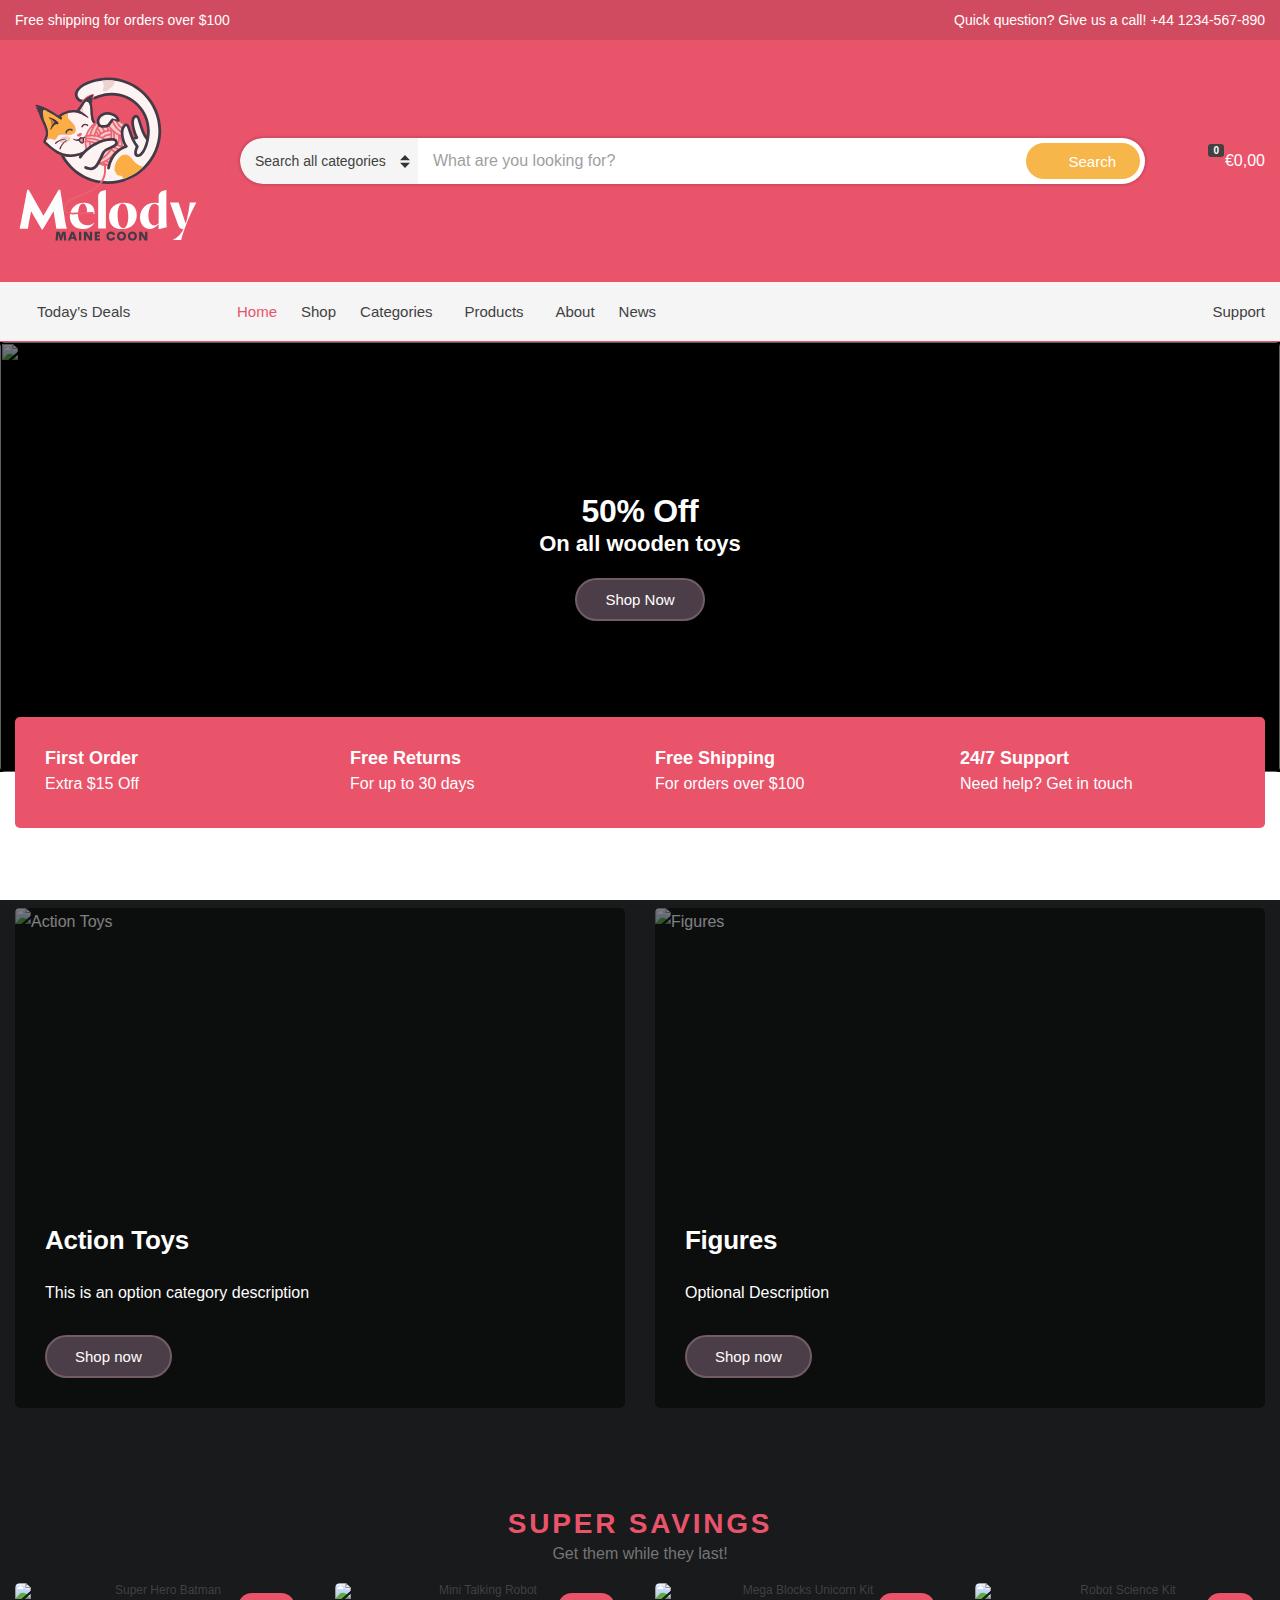
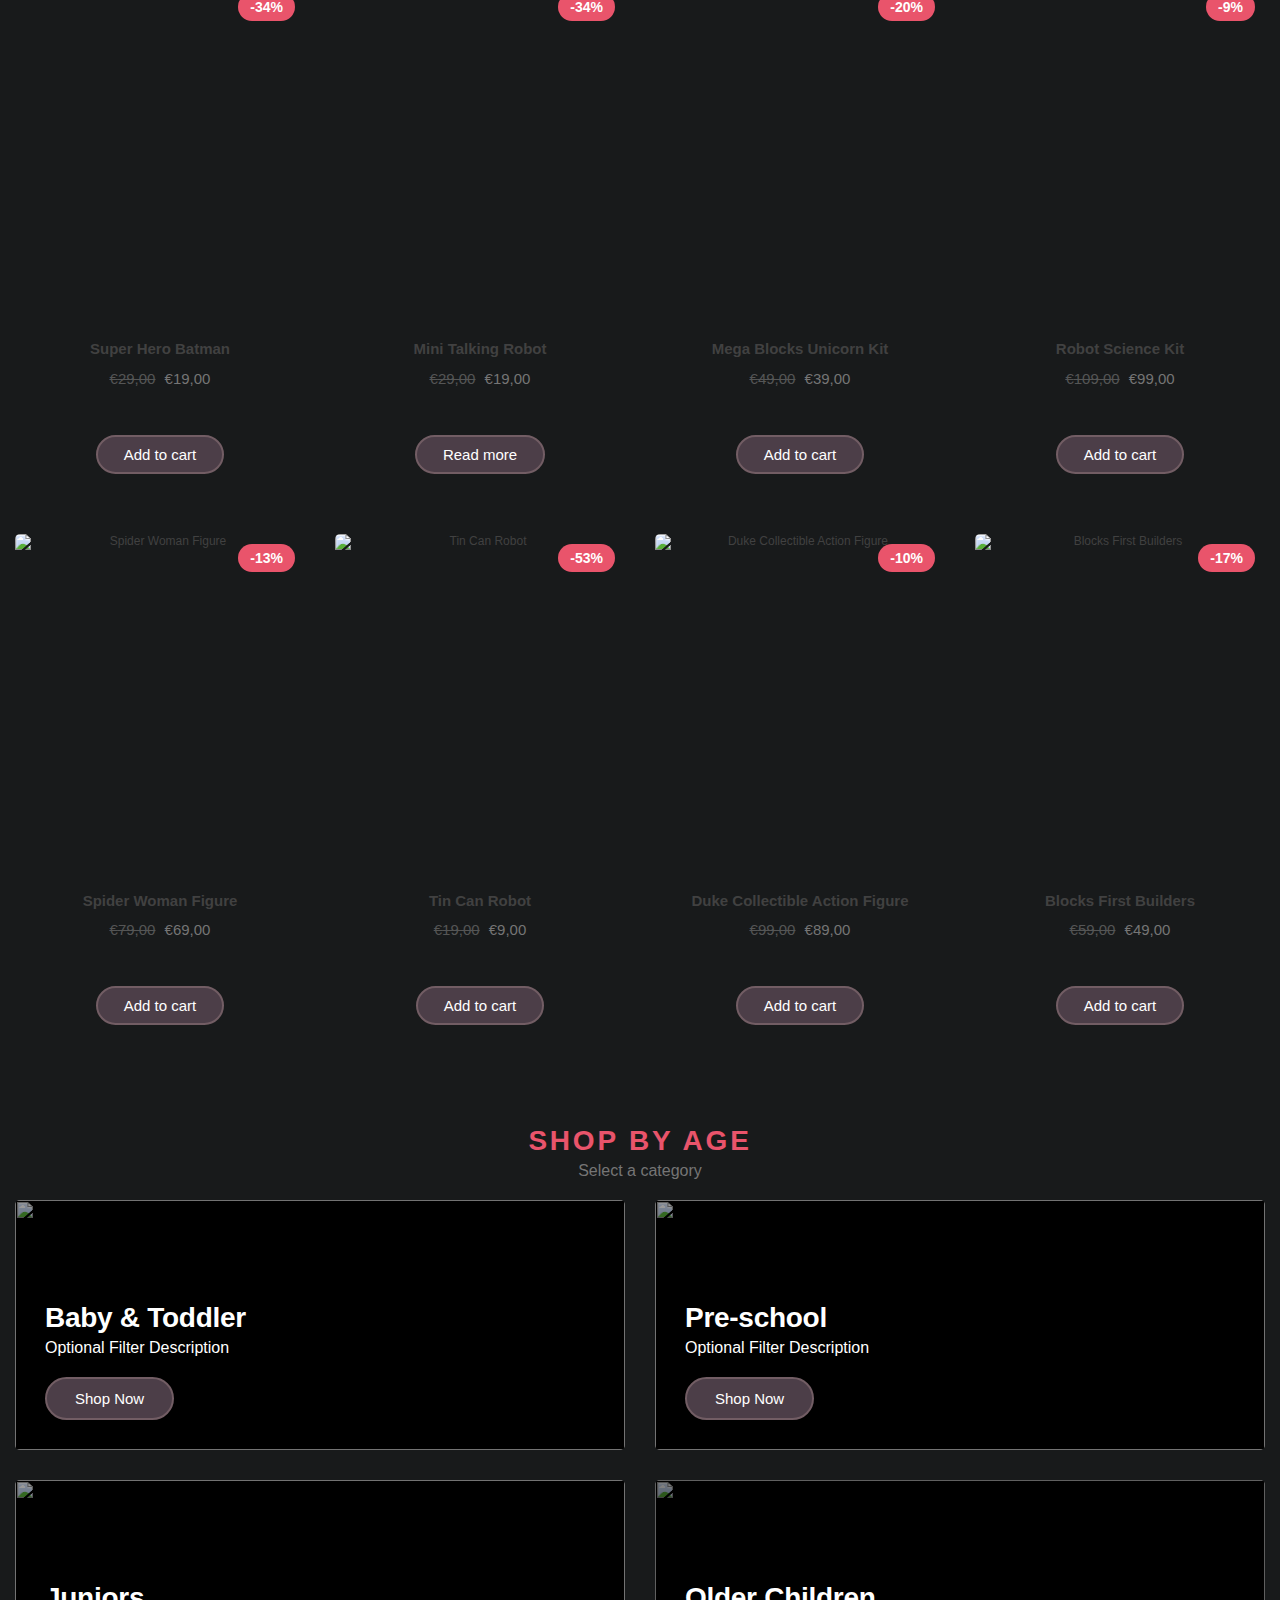
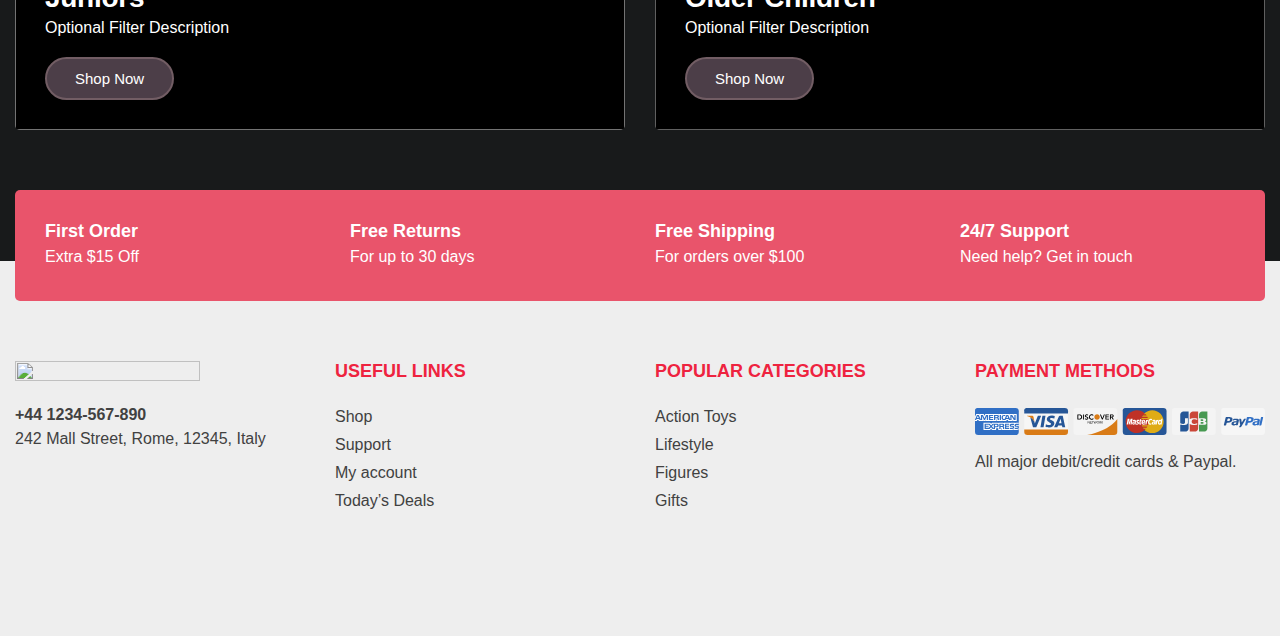
==== commit 3f32d924: "se agrego logo de Melody" ====
--- a/index.html
+++ b/index.html
@@ -1066,7 +1066,7 @@
 										<div class="site-logo"><a
 												href="https://www.cssigniter.com/woocommerce/miniature/"
 												class="custom-logo-link" rel="home" aria-current="page"><img
-													src="Miniature%20%E2%80%93%20WooCommerce%20theme%20Archivos/miniature_logo.svg"
+													src="/Imagenes/cvg_logo&icons/Melody_Maine.Coon-blanco.svg"
 													class="custom-logo" alt="Miniature" decoding="async" width="188"
 													height="29"></a></div>
 									</div>
@@ -2069,7 +2069,7 @@
 							<aside id="text-2" class="widget widget_text">
 								<div class="textwidget">
 									<p><img decoding="async" loading="lazy" class="alignnone size-full wp-image-268"
-											src="Miniature%20%E2%80%93%20WooCommerce%20theme%20Archivos/miniature_dark.svg"
+											src=""
 											alt="" width="185" height="27"></p>
 									<p><strong>+44 1234-567-890</strong><br>
 										242 Mall Street, Rome, 12345, Italy</p>
@@ -2161,7 +2161,7 @@
 								<h3 class="widget-title">Payment Methods</h3>
 								<div class="textwidget">
 									<p><img decoding="async"
-											src="Miniature%20%E2%80%93%20WooCommerce%20theme%20Archivos/cards.svg"></p>
+											src="/Imagenes/cvg_logo&icons/cards.svg"></p>
 									<p>All major debit/credit cards &amp; Paypal.</p>
 								</div>
 							</aside>
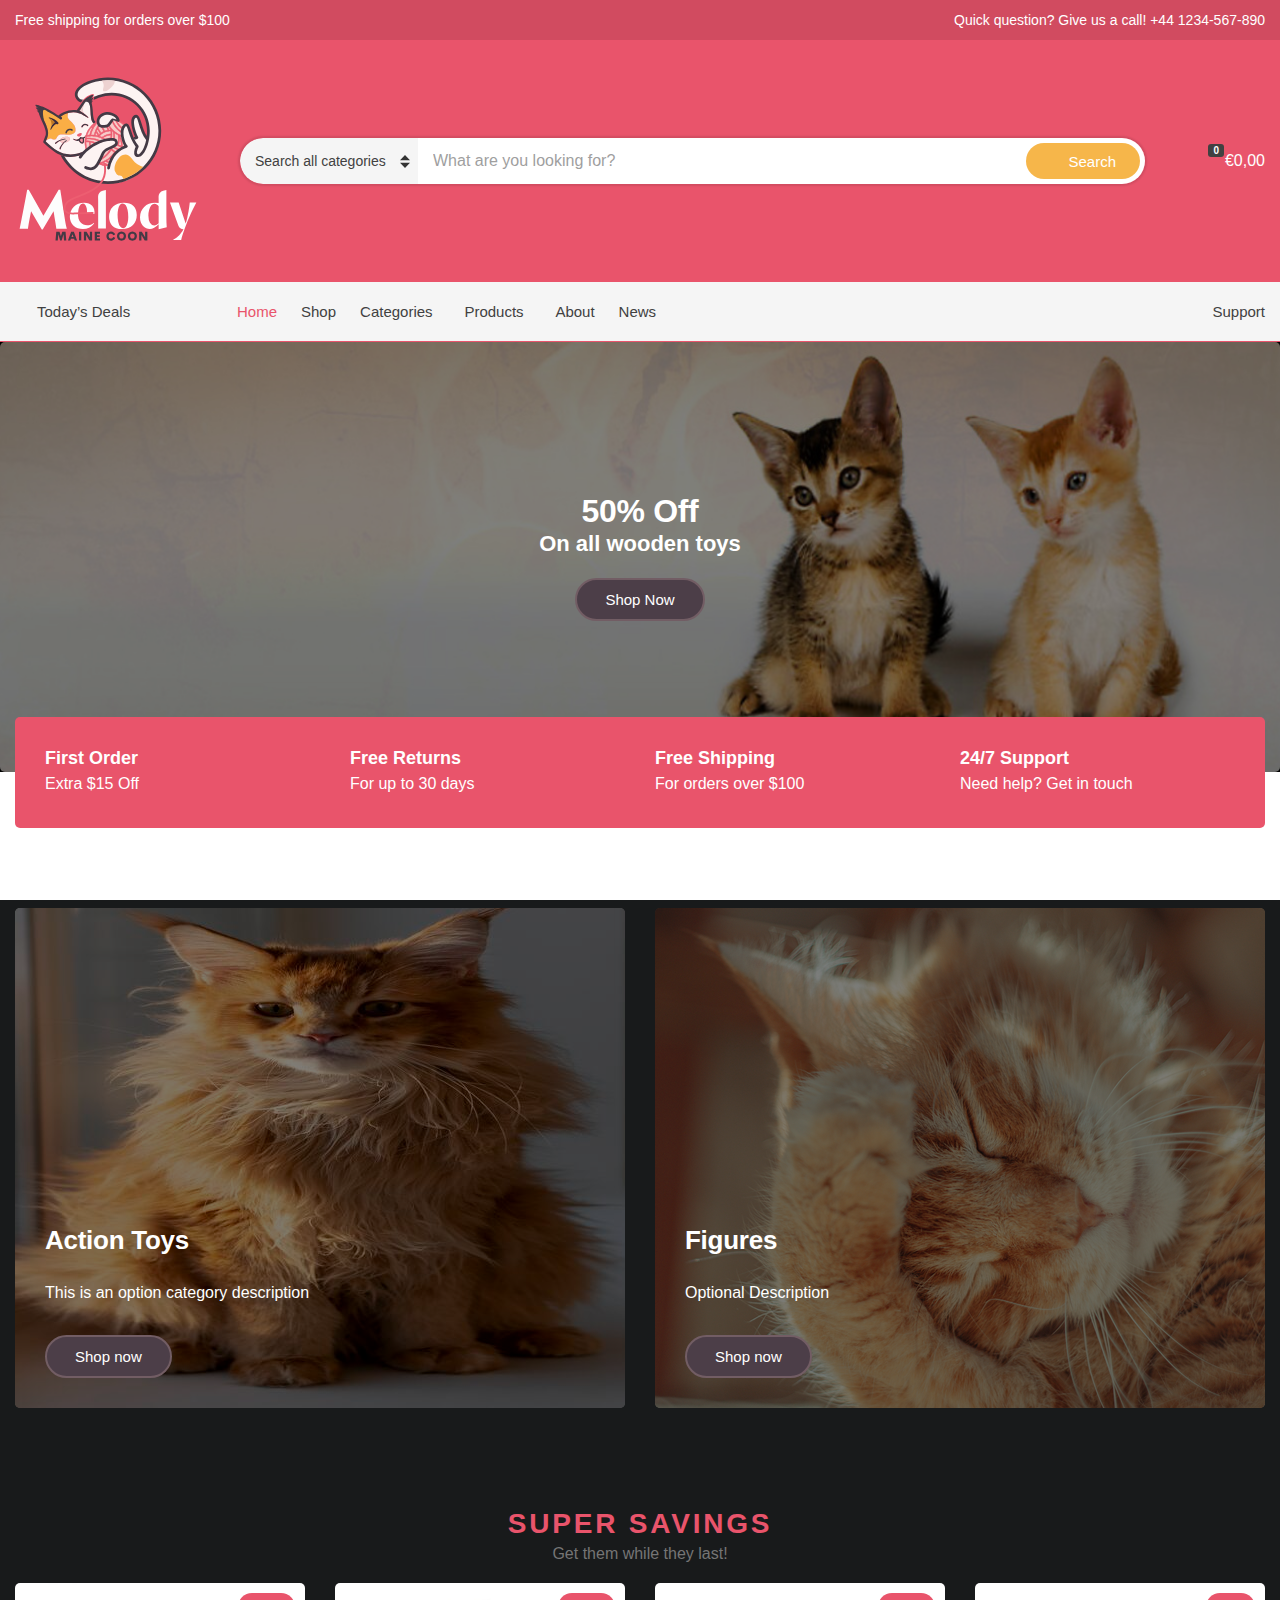
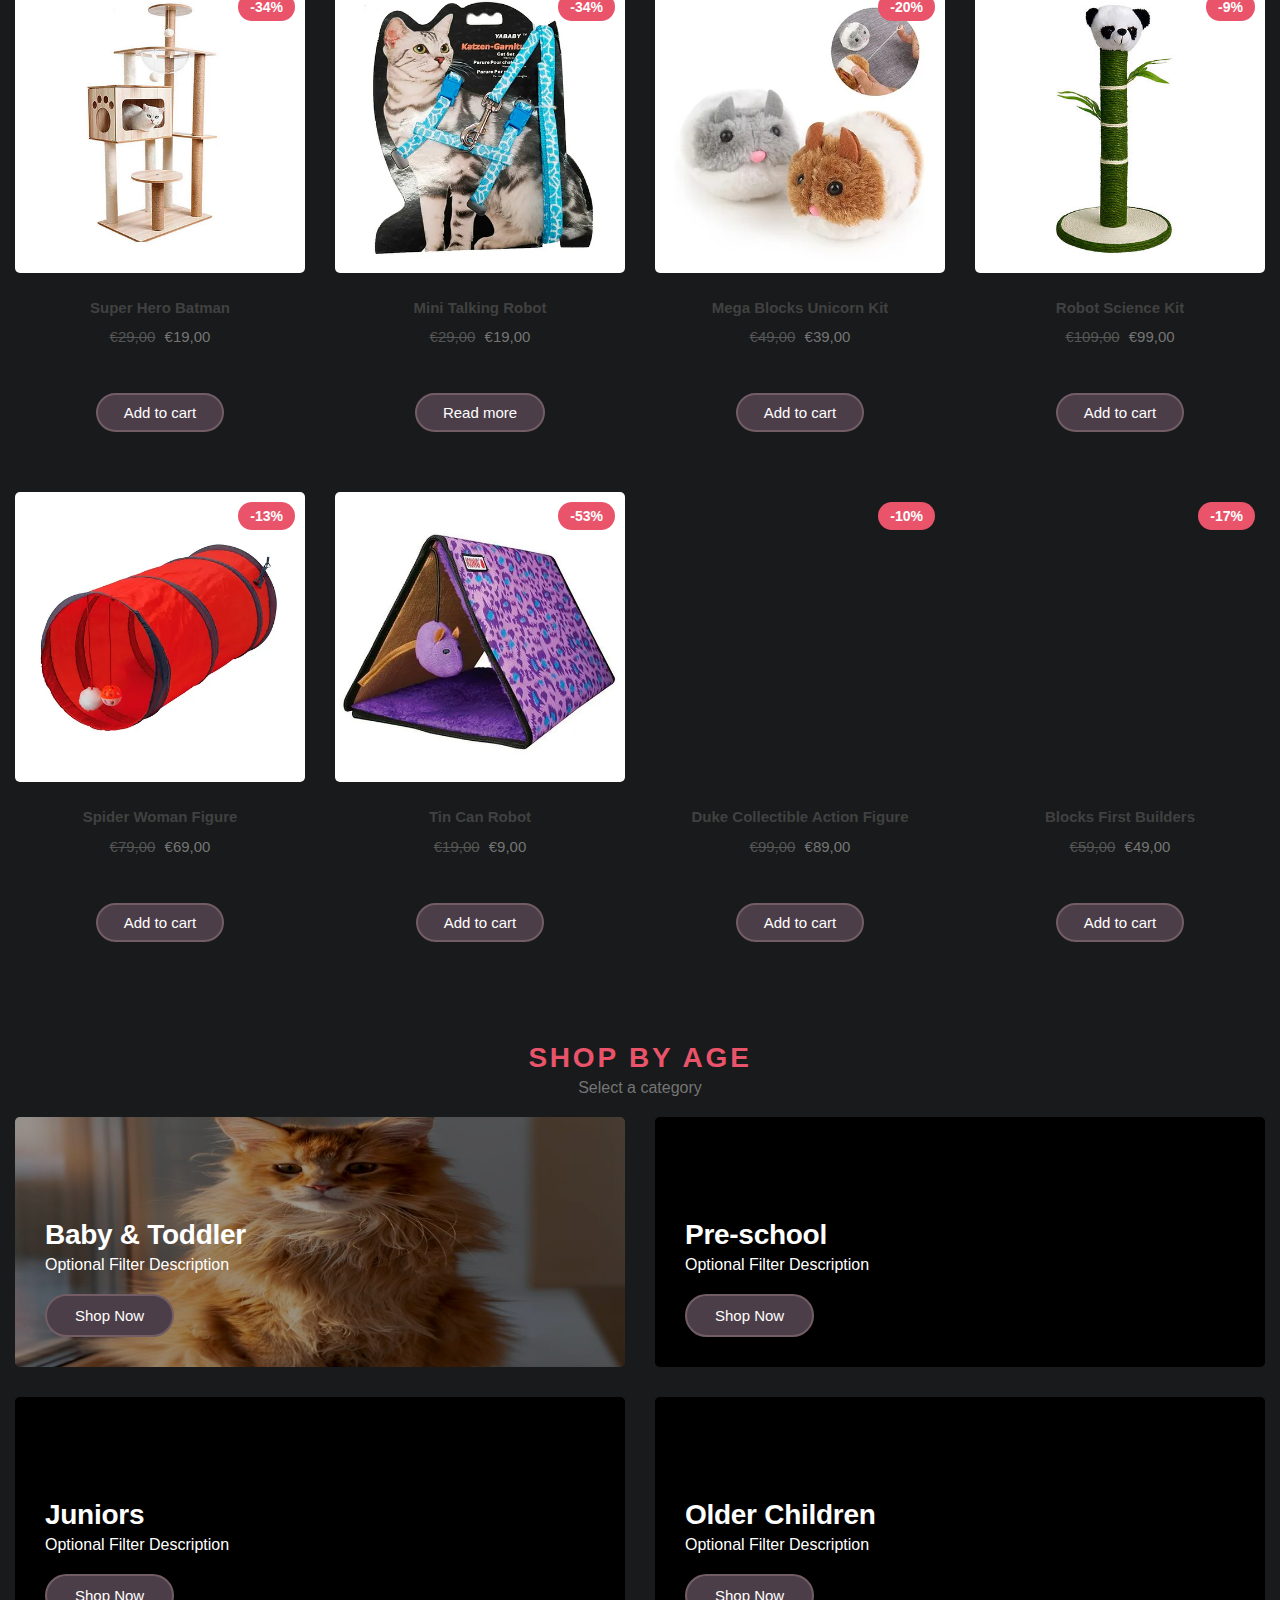
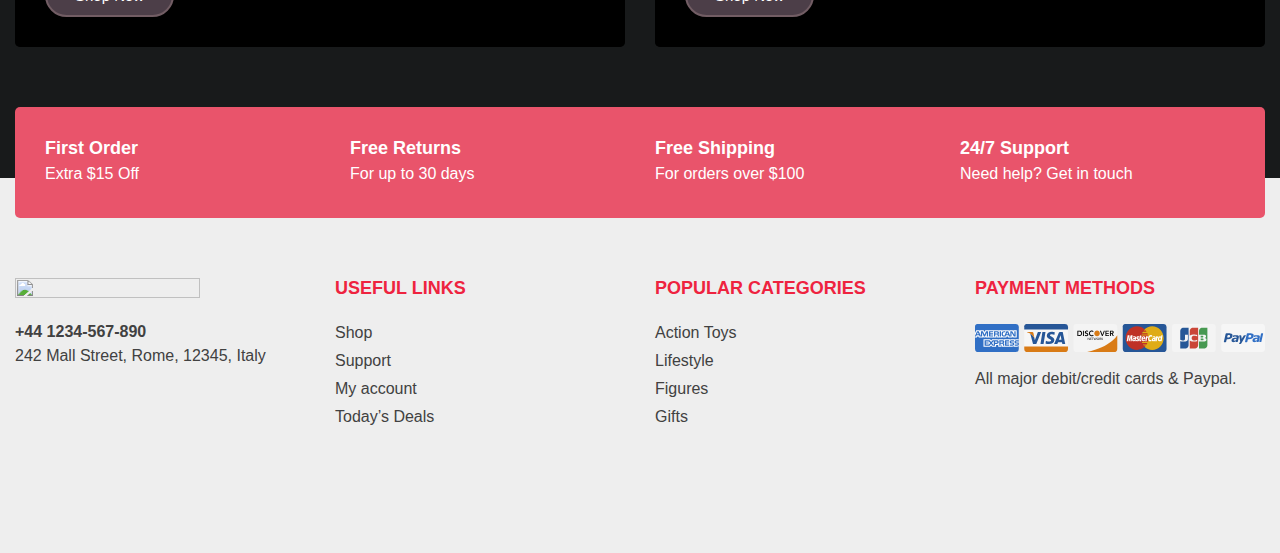
==== commit f7c75d6d: "se limpio codigo del proyecto y se agregos imagene" ====
--- a/index.html
+++ b/index.html
@@ -1393,9 +1393,9 @@
 
 									<div class="wp-block-cover alignfull has-background-dim"><img decoding="async"
 											class="wp-block-cover__image-background wp-image-41" alt=""
-											src="Miniature%20%E2%80%93%20WooCommerce%20theme%20Archivos/home_hero.jpg"
+											src="/Imagenes/gatos/cute-abyssinian-kittens-website-header2.jpg"
 											data-object-fit="cover"
-											srcset="Miniature%20%E2%80%93%20WooCommerce%20theme%20Archivos/home_hero.jpg 1600w, Miniature%20%E2%80%93%20WooCommerce%20theme%20Archivos/home_hero-300x94.jpg 300w, Miniature%20%E2%80%93%20WooCommerce%20theme%20Archivos/home_hero-1024x320.jpg 1024w, Miniature%20%E2%80%93%20WooCommerce%20theme%20Archivos/home_hero-768x240.jpg 768w, Miniature%20%E2%80%93%20WooCommerce%20theme%20Archivos/home_hero-1536x480.jpg 1536w, Miniature%20%E2%80%93%20WooCommerce%20theme%20Archivos/home_hero-560x175.jpg 560w"
+											srcset=""
 											sizes="(max-width: 1600px) 100vw, 1600px" width="1600" height="500">
 										<div class="wp-block-cover__inner-container">
 											<h1 class="has-text-align-center margin-bottom-0 wp-block-heading">50% Off
@@ -1489,7 +1489,7 @@
 														data-darkreader-inline-bgcolor=""></div><img decoding="async"
 														alt="Action Toys"
 														class="wc-block-featured-category__background-image"
-														src="Miniature%20%E2%80%93%20WooCommerce%20theme%20Archivos/min_cat01.jpg"
+														src="/Imagenes/gatos/beautiful-cat-portrait-close-up2.jpg"
 														style="object-fit: none;object-position: 50% 50%;">
 													<h2 class="wc-block-featured-category__title">Action Toys</h2>
 													<div class="wc-block-featured-category__description">
@@ -1520,7 +1520,7 @@
 														data-darkreader-inline-bgcolor=""></div><img decoding="async"
 														alt="Figures"
 														class="wc-block-featured-category__background-image"
-														src="Miniature%20%E2%80%93%20WooCommerce%20theme%20Archivos/min_cat02.jpg"
+														src="/Imagenes/gatos/closeup-shot-ginger-cat-itching-itself-with-blurred-backgroun2.jpg"
 														style="object-fit: none;object-position: 50% 50%;">
 													<h2 class="wc-block-featured-category__title">Figures</h2>
 													<div class="wc-block-featured-category__description">
@@ -1561,7 +1561,7 @@
 												<a href="https://www.cssigniter.com/woocommerce/miniature/product/product-title-38/"
 													class="wc-block-grid__product-link">
 													<div class="wc-block-grid__product-image"><img
-															src="Miniature%20%E2%80%93%20WooCommerce%20theme%20Archivos/batman-1070422_1920-656x750.jpg"
+															src="/Imagenes/mercancia/b2ff03_14e776d3fc014faf9a51dd655c52d6d4_mv2.jpg"
 															class="attachment-woocommerce_thumbnail size-woocommerce_thumbnail"
 															alt="Super Hero Batman" decoding="async" loading="lazy"
 															width="656" height="750"></div>
@@ -1596,7 +1596,7 @@
 												<a href="https://www.cssigniter.com/woocommerce/miniature/product/product-title-34/"
 													class="wc-block-grid__product-link">
 													<div class="wc-block-grid__product-image"><img
-															src="Miniature%20%E2%80%93%20WooCommerce%20theme%20Archivos/everyday-basics-pi9W2dWDdak-unsplash-656x750.jpg"
+															src="/Imagenes/mercancia/b2ff03_31d72099e43a4222a67467a9ae028c8c_mv2.jpg.webp"
 															class="attachment-woocommerce_thumbnail size-woocommerce_thumbnail"
 															alt="Mini Talking Robot" decoding="async" loading="lazy"
 															width="656" height="750"></div>
@@ -1631,7 +1631,7 @@
 												<a href="https://www.cssigniter.com/woocommerce/miniature/product/product-title-31/"
 													class="wc-block-grid__product-link">
 													<div class="wc-block-grid__product-image"><img
-															src="Miniature%20%E2%80%93%20WooCommerce%20theme%20Archivos/hello-i-m-nik-Geu-i5VvI1A-unsplash-656x750.jpg"
+															src="/Imagenes/mercancia/b2ff03_863f12fcd4b5433192927e20efed2f4e_mv2.jpg.webp"
 															class="attachment-woocommerce_thumbnail size-woocommerce_thumbnail"
 															alt="Mega Blocks Unicorn Kit" decoding="async"
 															loading="lazy" width="656" height="750"></div>
@@ -1667,7 +1667,7 @@
 												<a href="https://www.cssigniter.com/woocommerce/miniature/product/product-title-29/"
 													class="wc-block-grid__product-link">
 													<div class="wc-block-grid__product-image"><img
-															src="Miniature%20%E2%80%93%20WooCommerce%20theme%20Archivos/adam-lukomski-ja9VHwgcABo-unsplash-656x750.jpg"
+															src="/Imagenes/mercancia/b2ff03_5817c8f8773840a88c716ea5b226c97c_mv2.jpg"
 															class="attachment-woocommerce_thumbnail size-woocommerce_thumbnail"
 															alt="Robot Science Kit" decoding="async" loading="lazy"
 															width="656" height="750"></div>
@@ -1691,7 +1691,7 @@
 																class="rating">1</span> customer rating</span></div>
 												</div>
 												<div class="wp-block-button wc-block-grid__product-add-to-cart"><a
-														href="https://www.cssigniter.com/woocommerce/miniature/?add-to-cart=164"
+														href="/Imagenes/mercancia/b2ff03_5817c8f8773840a88c716ea5b226c97c_mv2.jpg"
 														aria-label="Add “Robot Science Kit” to your cart"
 														data-quantity="1" data-product_id="164" data-product_sku="MN30"
 														rel="nofollow"
@@ -1702,7 +1702,7 @@
 												<a href="https://www.cssigniter.com/woocommerce/miniature/product/product-title-28/"
 													class="wc-block-grid__product-link">
 													<div class="wc-block-grid__product-image"><img
-															src="Miniature%20%E2%80%93%20WooCommerce%20theme%20Archivos/joseph-costa-TWhw4dr1gMw-unsplash-656x750.jpg"
+															src="/Imagenes/mercancia/b2ff03_97e2df94acc04b2b9fa256da310dc87a_mv2.jpg.webp"
 															class="attachment-woocommerce_thumbnail size-woocommerce_thumbnail"
 															alt="Spider Woman Figure" decoding="async" loading="lazy"
 															width="656" height="750"></div>
@@ -1737,7 +1737,7 @@
 												<a href="https://www.cssigniter.com/woocommerce/miniature/product/product-title-26/"
 													class="wc-block-grid__product-link">
 													<div class="wc-block-grid__product-image"><img
-															src="Miniature%20%E2%80%93%20WooCommerce%20theme%20Archivos/lee-soo-hyun-YJ1i4PlO6E-unsplash-656x750.jpg"
+															src="/Imagenes/mercancia/b2ff03_d470606315c645ebaffb538fa47a50f7_mv2.jpg.webp"
 															class="attachment-woocommerce_thumbnail size-woocommerce_thumbnail"
 															alt="Tin Can Robot" decoding="async" loading="lazy"
 															width="656" height="750"></div>
@@ -1771,7 +1771,7 @@
 												<a href="https://www.cssigniter.com/woocommerce/miniature/product/product-title-19/"
 													class="wc-block-grid__product-link">
 													<div class="wc-block-grid__product-image"><img
-															src="Miniature%20%E2%80%93%20WooCommerce%20theme%20Archivos/newt-4040340_1920-656x750.jpg"
+															src="/Imagenes/mercancia/b2ff03_ef81fd5a50d04469abc49391dd2bfe69_mv2.jpg.webp"
 															class="attachment-woocommerce_thumbnail size-woocommerce_thumbnail"
 															alt="Duke Collectible Action Figure" decoding="async"
 															loading="lazy" width="656" height="750"></div>
@@ -1807,7 +1807,7 @@
 												<a href="https://www.cssigniter.com/woocommerce/miniature/product/product-title-18/"
 													class="wc-block-grid__product-link">
 													<div class="wc-block-grid__product-image"><img
-															src="Miniature%20%E2%80%93%20WooCommerce%20theme%20Archivos/nick-nice-YpNf6ATniQA-unsplash-656x750.jpg"
+															src="/Imagenes/mercancia/b2ff03_ae0c356a424240fd907f61c4b73b6d3c_mv2.jpg.webp"
 															class="attachment-woocommerce_thumbnail size-woocommerce_thumbnail"
 															alt="Blocks First Builders" decoding="async" loading="lazy"
 															width="656" height="750"></div>
@@ -1862,10 +1862,10 @@
 											<div class="wp-block-cover has-background-dim-40 has-background-dim has-custom-content-position is-position-bottom-left"
 												style="min-height:250px"><img decoding="async" loading="lazy"
 													class="wp-block-cover__image-background wp-image-249" alt=""
-													src="Miniature%20%E2%80%93%20WooCommerce%20theme%20Archivos/age_toddler.jpg"
+													src="/Imagenes/gatos/beautiful-cat-portrait-close-up2.jpg"
 													style="object-position:52% 33%" data-object-fit="cover"
 													data-object-position="52% 33%"
-													srcset="Miniature%20%E2%80%93%20WooCommerce%20theme%20Archivos/age_toddler.jpg 900w, Miniature%20%E2%80%93%20WooCommerce%20theme%20Archivos/age_toddler-300x200.jpg 300w, Miniature%20%E2%80%93%20WooCommerce%20theme%20Archivos/age_toddler-768x512.jpg 768w, Miniature%20%E2%80%93%20WooCommerce%20theme%20Archivos/age_toddler-615x410.jpg 615w, Miniature%20%E2%80%93%20WooCommerce%20theme%20Archivos/age_toddler-560x373.jpg 560w"
+													srcset=""
 													sizes="(max-width: 900px) 100vw, 900px" width="900" height="600">
 												<div class="wp-block-cover__inner-container">
 													<h2 class="margin-bottom-0 wp-block-heading">Baby &amp; Toddler</h2>
@@ -1891,10 +1891,10 @@
 											<div class="wp-block-cover has-background-dim-40 has-background-dim has-custom-content-position is-position-bottom-left"
 												style="min-height:250px"><img decoding="async" loading="lazy"
 													class="wp-block-cover__image-background wp-image-257" alt=""
-													src="Miniature%20%E2%80%93%20WooCommerce%20theme%20Archivos/age_preschool.jpg"
+													src="/Imagenes/gatos/cute-domestic-cat-staring-camera-generative-ai2.jpg"
 													style="object-position:78% 61%" data-object-fit="cover"
 													data-object-position="78% 61%"
-													srcset="Miniature%20%E2%80%93%20WooCommerce%20theme%20Archivos/age_preschool.jpg 900w, Miniature%20%E2%80%93%20WooCommerce%20theme%20Archivos/age_preschool-300x200.jpg 300w, Miniature%20%E2%80%93%20WooCommerce%20theme%20Archivos/age_preschool-768x512.jpg 768w, Miniature%20%E2%80%93%20WooCommerce%20theme%20Archivos/age_preschool-615x410.jpg 615w, Miniature%20%E2%80%93%20WooCommerce%20theme%20Archivos/age_preschool-560x373.jpg 560w"
+													srcset=""
 													sizes="(max-width: 900px) 100vw, 900px" width="900" height="600">
 												<div class="wp-block-cover__inner-container">
 													<h2 class="margin-bottom-0 wp-block-heading">Pre-school</h2>
@@ -1922,10 +1922,10 @@
 											<div class="wp-block-cover has-background-dim-40 has-background-dim has-custom-content-position is-position-bottom-left"
 												style="min-height:250px"><img decoding="async" loading="lazy"
 													class="wp-block-cover__image-background wp-image-261" alt=""
-													src="Miniature%20%E2%80%93%20WooCommerce%20theme%20Archivos/age_junior.jpg"
+													src="/Imagenes/gatos/cute-grey-cat-playing-yard2.jpg"
 													style="object-position:44% 49%" data-object-fit="cover"
 													data-object-position="44% 49%"
-													srcset="Miniature%20%E2%80%93%20WooCommerce%20theme%20Archivos/age_junior.jpg 900w, Miniature%20%E2%80%93%20WooCommerce%20theme%20Archivos/age_junior-300x200.jpg 300w, Miniature%20%E2%80%93%20WooCommerce%20theme%20Archivos/age_junior-768x512.jpg 768w, Miniature%20%E2%80%93%20WooCommerce%20theme%20Archivos/age_junior-615x410.jpg 615w, Miniature%20%E2%80%93%20WooCommerce%20theme%20Archivos/age_junior-560x373.jpg 560w"
+													srcset=""
 													sizes="(max-width: 900px) 100vw, 900px" width="900" height="600">
 												<div class="wp-block-cover__inner-container">
 													<h2 class="margin-bottom-0 wp-block-heading">Juniors</h2>
@@ -1951,9 +1951,9 @@
 											<div class="wp-block-cover has-background-dim has-custom-content-position is-position-bottom-left"
 												style="min-height:250px"><img decoding="async" loading="lazy"
 													class="wp-block-cover__image-background wp-image-240" alt=""
-													src="Miniature%20%E2%80%93%20WooCommerce%20theme%20Archivos/min_cat02.jpg"
+													src="/Imagenes/gatos/pets-beautiful-house-animal-gray2.jpg"
 													data-object-fit="cover"
-													srcset="Miniature%20%E2%80%93%20WooCommerce%20theme%20Archivos/min_cat02.jpg 900w, Miniature%20%E2%80%93%20WooCommerce%20theme%20Archivos/min_cat02-300x200.jpg 300w, Miniature%20%E2%80%93%20WooCommerce%20theme%20Archivos/min_cat02-768x512.jpg 768w, Miniature%20%E2%80%93%20WooCommerce%20theme%20Archivos/min_cat02-615x410.jpg 615w, Miniature%20%E2%80%93%20WooCommerce%20theme%20Archivos/min_cat02-560x373.jpg 560w"
+													srcset=""
 													sizes="(max-width: 900px) 100vw, 900px" width="900" height="600">
 												<div class="wp-block-cover__inner-container">
 													<h2 class="margin-bottom-0 wp-block-heading">Older Children</h2>
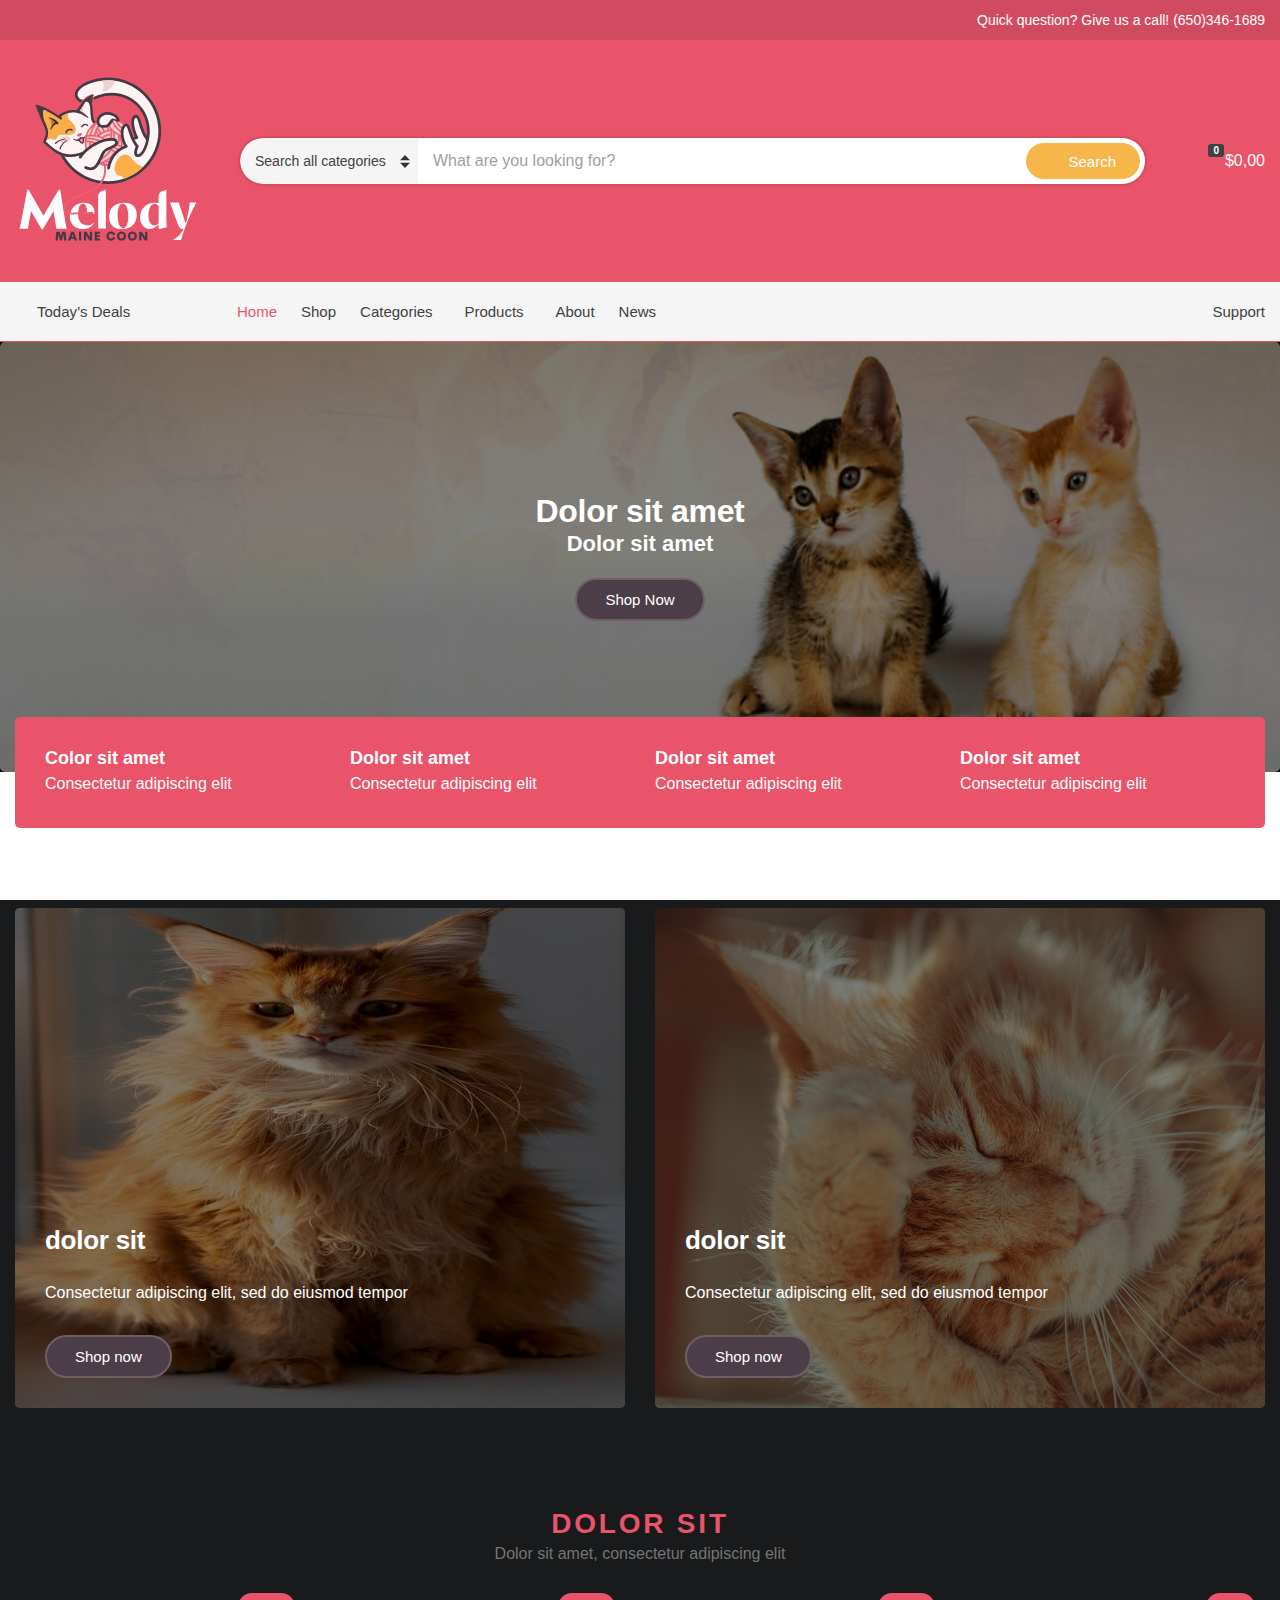
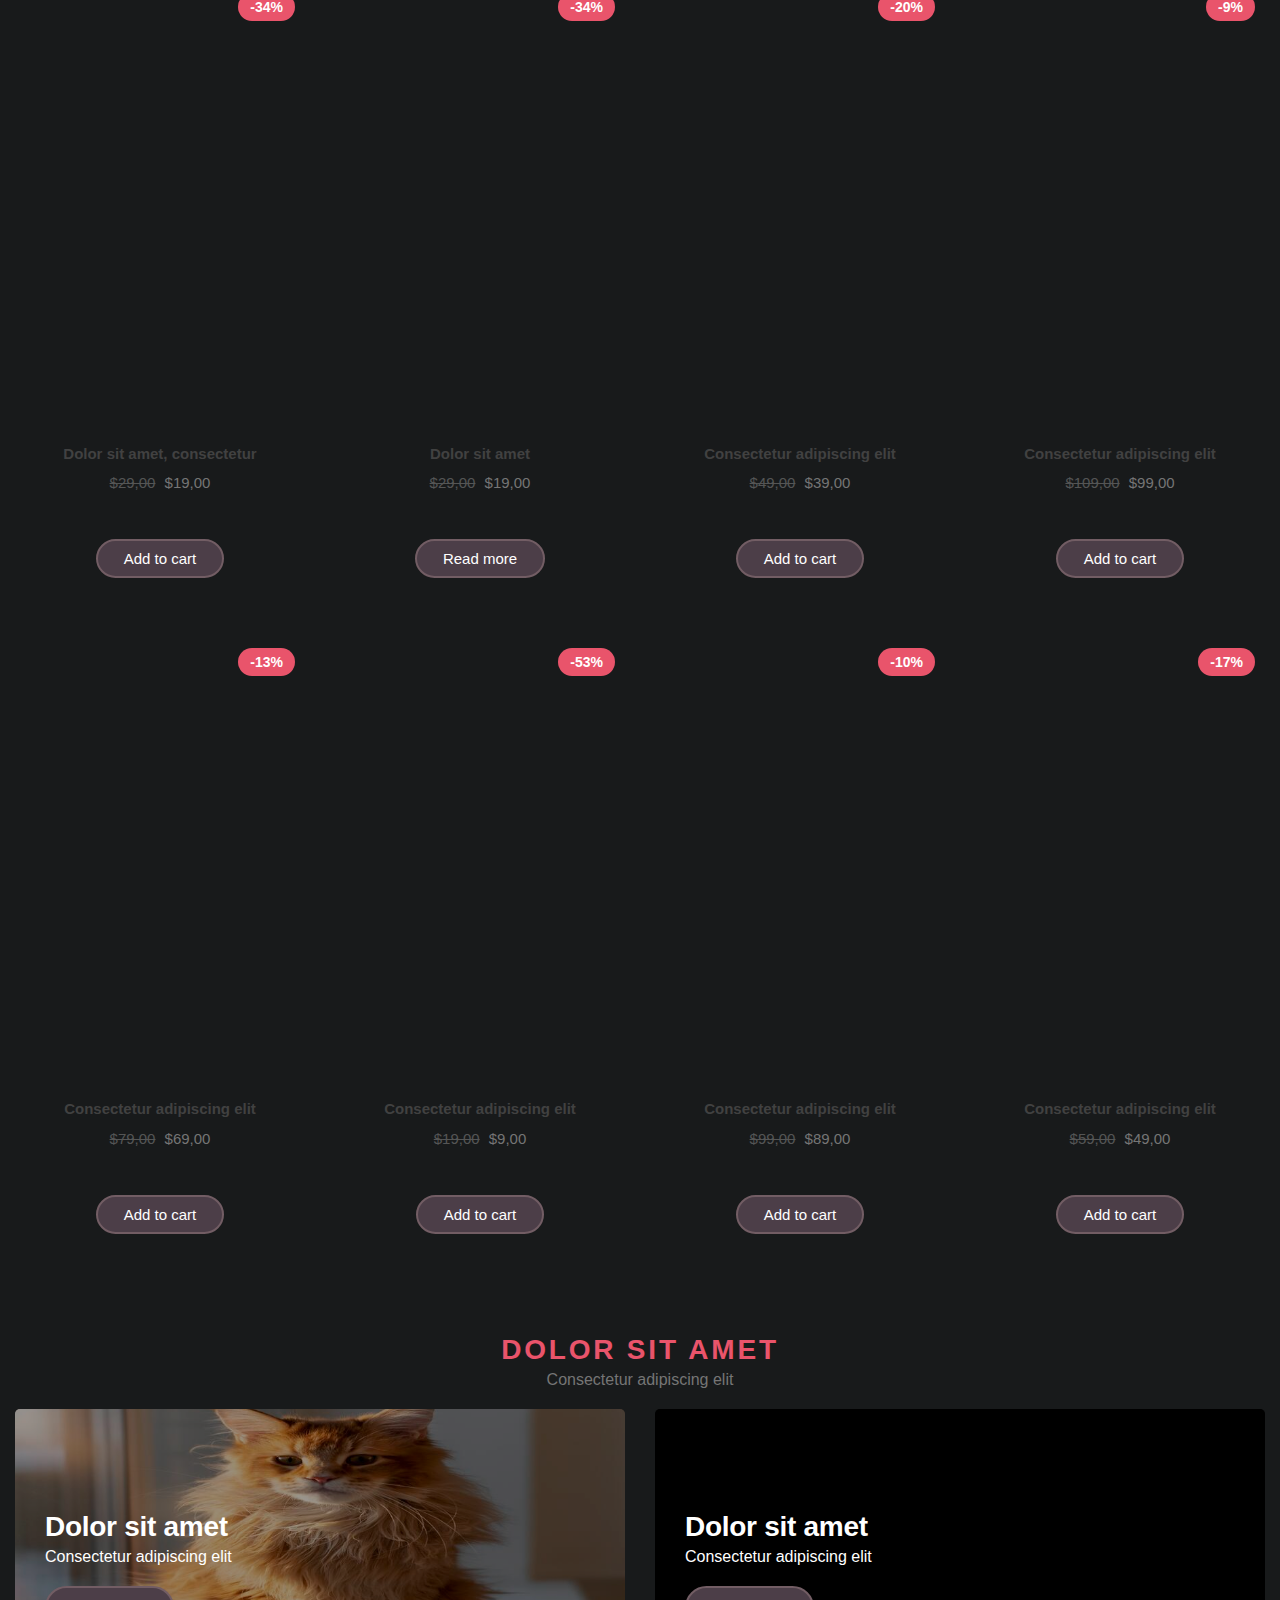
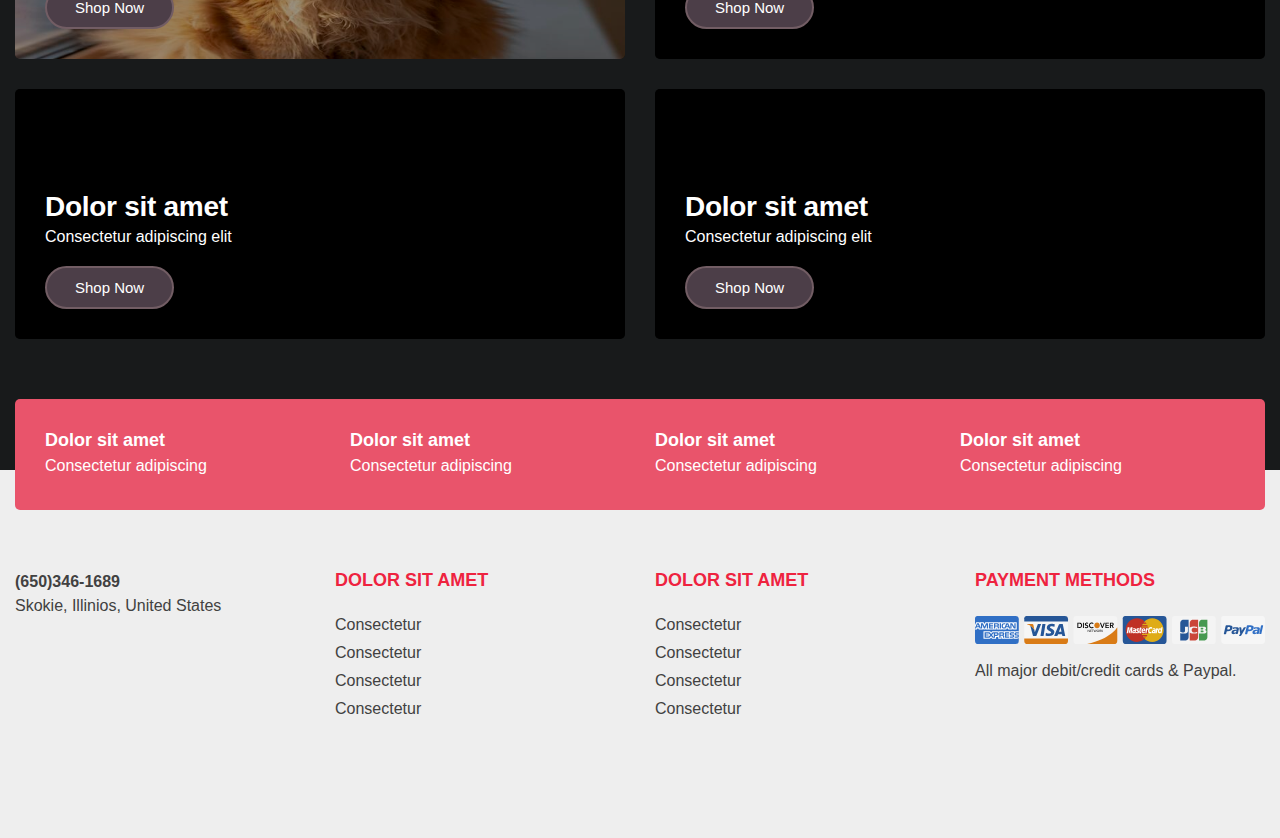
==== commit 521a8eef: "se cambio el texto imgenes" ====
--- a/index.html
+++ b/index.html
@@ -1030,12 +1030,12 @@
 						<div class="col-12">
 							<div class="head-intro-inner">
 								<div class="head-content-slot">
-									<div class="head-content-slot-item">Free shipping for orders over $100</div>
+									<div class="head-content-slot-item"></div>
 								</div>
 
 
 								<div class="head-content-slot head-content-slot-end">
-									<div class="head-content-slot-item">Quick question? Give us a call! +44 1234-567-890
+									<div class="head-content-slot-item">Quick question? Give us a call! (650)346-1689
 									</div>
 								</div>
 							</div>
@@ -1203,7 +1203,7 @@
 														</span>
 														<span class="header-mini-cart-total">
 															<span class="woocommerce-Price-amount amount"><span
-																	class="woocommerce-Price-currencySymbol">€</span>0,00</span>
+																	class="woocommerce-Price-currencySymbol">$</span>0,00</span>
 														</span>
 													</span>
 
@@ -1398,12 +1398,12 @@
 											srcset=""
 											sizes="(max-width: 1600px) 100vw, 1600px" width="1600" height="500">
 										<div class="wp-block-cover__inner-container">
-											<h1 class="has-text-align-center margin-bottom-0 wp-block-heading">50% Off
+											<h1 class="has-text-align-center margin-bottom-0 wp-block-heading">Dolor sit amet
 											</h1>
 
 
 
-											<h4 class="has-text-align-center wp-block-heading">On all wooden toys</h4>
+											<h4 class="has-text-align-center wp-block-heading">Dolor sit amet</h4>
 
 
 
@@ -1425,11 +1425,11 @@
 												<div class="wp-block-column is-layout-flow">
 													<h5
 														class="margin-bottom-0 has-white-color has-text-color wp-block-heading">
-														First Order</h5>
-
-
-
-													<p class="margin-bottom-0">Extra $15 Off</p>
+														Color sit amet</h5>
+
+
+
+													<p class="margin-bottom-0">Consectetur adipiscing elit</p>
 												</div>
 
 
@@ -1437,11 +1437,11 @@
 												<div class="wp-block-column is-layout-flow">
 													<h5
 														class="margin-bottom-0 has-white-color has-text-color wp-block-heading">
-														Free Returns</h5>
-
-
-
-													<p class="margin-bottom-0">For up to 30 days</p>
+														Dolor sit amet</h5>
+
+
+
+													<p class="margin-bottom-0">Consectetur adipiscing elit</p>
 												</div>
 
 
@@ -1449,11 +1449,11 @@
 												<div class="wp-block-column is-layout-flow">
 													<h5
 														class="margin-bottom-0 has-white-color has-text-color wp-block-heading">
-														Free Shipping</h5>
-
-
-
-													<p class="margin-bottom-0">For orders over $100</p>
+														Dolor sit amet</h5>
+
+
+
+													<p class="margin-bottom-0">Consectetur adipiscing elit</p>
 												</div>
 
 
@@ -1461,11 +1461,11 @@
 												<div class="wp-block-column is-layout-flow">
 													<h5
 														class="margin-bottom-0 has-white-color has-text-color wp-block-heading">
-														24/7 Support</h5>
-
-
-
-													<p class="margin-bottom-0">Need help? Get in touch</p>
+														Dolor sit amet</h5>
+
+
+
+													<p class="margin-bottom-0">Consectetur adipiscing elit</p>
 												</div>
 											</div>
 										</div>
@@ -1491,15 +1491,15 @@
 														class="wc-block-featured-category__background-image"
 														src="/Imagenes/gatos/beautiful-cat-portrait-close-up2.jpg"
 														style="object-fit: none;object-position: 50% 50%;">
-													<h2 class="wc-block-featured-category__title">Action Toys</h2>
+													<h2 class="wc-block-featured-category__title">dolor sit</h2>
 													<div class="wc-block-featured-category__description">
-														<p>This is an option category description</p>
+														<p>Consectetur adipiscing elit, sed do eiusmod tempor</p>
 													</div>
 													<div class="wc-block-featured-category__link">
 
 														<div class="wp-block-button alignleft"><a
 																class="wp-block-button__link"
-																href="https://www.cssigniter.com/woocommerce/miniature/product-category/action-toys/">Shop
+																href="">Shop
 																now</a></div>
 
 													</div>
@@ -1522,15 +1522,15 @@
 														class="wc-block-featured-category__background-image"
 														src="/Imagenes/gatos/closeup-shot-ginger-cat-itching-itself-with-blurred-backgroun2.jpg"
 														style="object-fit: none;object-position: 50% 50%;">
-													<h2 class="wc-block-featured-category__title">Figures</h2>
+													<h2 class="wc-block-featured-category__title">dolor sit</h2>
 													<div class="wc-block-featured-category__description">
-														<p>Optional Description</p>
+														<p>Consectetur adipiscing elit, sed do eiusmod tempor</p>
 													</div>
 													<div class="wc-block-featured-category__link">
 
 														<div class="wp-block-button alignleft"><a
 																class="wp-block-button__link"
-																href="https://www.cssigniter.com/woocommerce/miniature/product-category/figures/">Shop
+																href="">Shop
 																now</a></div>
 
 													</div>
@@ -1546,37 +1546,37 @@
 
 
 									<h2 class="has-text-align-center margin-bottom-0 section-title wp-block-heading">
-										SUPER SAVINGS</h2>
-
-
-
-									<p class="has-text-align-center has-theme-medium-gray-color has-text-color">Get them
-										while they last!</p>
+										DOLOR SIT</h2>
+
+
+
+									<p class="has-text-align-center has-theme-medium-gray-color has-text-color">Dolor sit amet, consectetur 
+										adipiscing elit</p>
 
 
 									<div data-block-name="woocommerce/product-on-sale" data-columns="4" data-rows="2"
 										class="wc-block-grid wp-block-product-on-sale wc-block-product-on-sale has-4-columns has-multiple-rows is-style-default">
 										<ul class="wc-block-grid__products">
 											<li class="wc-block-grid__product">
-												<a href="https://www.cssigniter.com/woocommerce/miniature/product/product-title-38/"
+												<a href=""
 													class="wc-block-grid__product-link">
 													<div class="wc-block-grid__product-image"><img
-															src="/Imagenes/mercancia/b2ff03_14e776d3fc014faf9a51dd655c52d6d4_mv2.jpg"
+															src="/Imagenes/gatos/beautiful-cat-portrait-close-up.jpg"
 															class="attachment-woocommerce_thumbnail size-woocommerce_thumbnail"
 															alt="Super Hero Batman" decoding="async" loading="lazy"
 															width="656" height="750"></div>
-													<div class="wc-block-grid__product-title">Super Hero Batman</div>
+													<div class="wc-block-grid__product-title">Dolor sit amet, consectetur</div>
 												</a>
-												<div class="wc-block-grid__product-onsale">
+												 <div class="wc-block-grid__product-onsale">
 													<span aria-hidden="true">-34%</span>
 													<span class="screen-reader-text">Product on sale</span>
-												</div>
+												</div> 
 												<div class="wc-block-grid__product-price price"><del
 														aria-hidden="true"><span
 															class="woocommerce-Price-amount amount"><span
-																class="woocommerce-Price-currencySymbol">€</span>29,00</span></del>
+																class="woocommerce-Price-currencySymbol">$</span>29,00</span></del>
 													<ins><span class="woocommerce-Price-amount amount"><span
-																class="woocommerce-Price-currencySymbol">€</span>19,00</span></ins>
+																class="woocommerce-Price-currencySymbol">$</span>19,00</span></ins>
 												</div>
 												<div class="wc-block-grid__product-rating">
 													<div class="star-rating" role="img"
@@ -1585,7 +1585,7 @@
 																class="rating">1</span> customer rating</span></div>
 												</div>
 												<div class="wp-block-button wc-block-grid__product-add-to-cart"><a
-														href="https://www.cssigniter.com/woocommerce/miniature/?add-to-cart=173"
+														href=""
 														aria-label="Add “Super Hero Batman” to your cart"
 														data-quantity="1" data-product_id="173" data-product_sku="MN39"
 														rel="nofollow"
@@ -1593,25 +1593,25 @@
 														to cart</a></div>
 											</li>
 											<li class="wc-block-grid__product">
-												<a href="https://www.cssigniter.com/woocommerce/miniature/product/product-title-34/"
+												<a href=""
 													class="wc-block-grid__product-link">
 													<div class="wc-block-grid__product-image"><img
-															src="/Imagenes/mercancia/b2ff03_31d72099e43a4222a67467a9ae028c8c_mv2.jpg.webp"
+															src="/Imagenes/gatos/beautiful-cat-portrait-close-up.jpg"
 															class="attachment-woocommerce_thumbnail size-woocommerce_thumbnail"
 															alt="Mini Talking Robot" decoding="async" loading="lazy"
 															width="656" height="750"></div>
-													<div class="wc-block-grid__product-title">Mini Talking Robot</div>
+													<div class="wc-block-grid__product-title">Dolor sit amet</div>
 												</a>
 												<div class="wc-block-grid__product-onsale">
 													<span aria-hidden="true">-34%</span>
 													<span class="screen-reader-text">Product on sale</span>
-												</div>
+												</div> 
 												<div class="wc-block-grid__product-price price"><del
 														aria-hidden="true"><span
 															class="woocommerce-Price-amount amount"><span
-																class="woocommerce-Price-currencySymbol">€</span>29,00</span></del>
+																class="woocommerce-Price-currencySymbol">$</span>29,00</span></del>
 													<ins><span class="woocommerce-Price-amount amount"><span
-																class="woocommerce-Price-currencySymbol">€</span>19,00</span></ins>
+																class="woocommerce-Price-currencySymbol">$</span>19,00</span></ins>
 												</div>
 												<div class="wc-block-grid__product-rating">
 													<div class="star-rating" role="img"
@@ -1620,7 +1620,7 @@
 																class="rating">1</span> customer rating</span></div>
 												</div>
 												<div class="wp-block-button wc-block-grid__product-add-to-cart"><a
-														href="https://www.cssigniter.com/woocommerce/miniature/product/product-title-34/"
+														href=""
 														aria-label="Read more about “Mini Talking Robot”"
 														data-quantity="1" data-product_id="169" data-product_sku="MN35"
 														rel="nofollow"
@@ -1628,26 +1628,26 @@
 												</div>
 											</li>
 											<li class="wc-block-grid__product">
-												<a href="https://www.cssigniter.com/woocommerce/miniature/product/product-title-31/"
+												<a href=""
 													class="wc-block-grid__product-link">
 													<div class="wc-block-grid__product-image"><img
-															src="/Imagenes/mercancia/b2ff03_863f12fcd4b5433192927e20efed2f4e_mv2.jpg.webp"
+															src="/Imagenes/gatos/beautiful-cat-portrait-close-up.jpg"
 															class="attachment-woocommerce_thumbnail size-woocommerce_thumbnail"
 															alt="Mega Blocks Unicorn Kit" decoding="async"
 															loading="lazy" width="656" height="750"></div>
-													<div class="wc-block-grid__product-title">Mega Blocks Unicorn Kit
+													<div class="wc-block-grid__product-title">Consectetur adipiscing elit
 													</div>
 												</a>
-												<div class="wc-block-grid__product-onsale">
+												 <div class="wc-block-grid__product-onsale">
 													<span aria-hidden="true">-20%</span>
 													<span class="screen-reader-text">Product on sale</span>
-												</div>
+												</div> 
 												<div class="wc-block-grid__product-price price"><del
 														aria-hidden="true"><span
 															class="woocommerce-Price-amount amount"><span
-																class="woocommerce-Price-currencySymbol">€</span>49,00</span></del>
+																class="woocommerce-Price-currencySymbol">$</span>49,00</span></del>
 													<ins><span class="woocommerce-Price-amount amount"><span
-																class="woocommerce-Price-currencySymbol">€</span>39,00</span></ins>
+																class="woocommerce-Price-currencySymbol">$</span>39,00</span></ins>
 												</div>
 												<div class="wc-block-grid__product-rating">
 													<div class="star-rating" role="img"
@@ -1656,7 +1656,7 @@
 																class="rating">1</span> customer rating</span></div>
 												</div>
 												<div class="wp-block-button wc-block-grid__product-add-to-cart"><a
-														href="https://www.cssigniter.com/woocommerce/miniature/?add-to-cart=166"
+														href=""
 														aria-label="Add “Mega Blocks Unicorn Kit” to your cart"
 														data-quantity="1" data-product_id="166" data-product_sku="MN32"
 														rel="nofollow"
@@ -1664,25 +1664,25 @@
 														to cart</a></div>
 											</li>
 											<li class="wc-block-grid__product">
-												<a href="https://www.cssigniter.com/woocommerce/miniature/product/product-title-29/"
+												<a href=""
 													class="wc-block-grid__product-link">
 													<div class="wc-block-grid__product-image"><img
-															src="/Imagenes/mercancia/b2ff03_5817c8f8773840a88c716ea5b226c97c_mv2.jpg"
+															src="/Imagenes/gatos/beautiful-cat-portrait-close-up.jpg"
 															class="attachment-woocommerce_thumbnail size-woocommerce_thumbnail"
 															alt="Robot Science Kit" decoding="async" loading="lazy"
 															width="656" height="750"></div>
-													<div class="wc-block-grid__product-title">Robot Science Kit</div>
+													<div class="wc-block-grid__product-title">Consectetur adipiscing elit</div>
 												</a>
-												<div class="wc-block-grid__product-onsale">
+												 <div class="wc-block-grid__product-onsale">
 													<span aria-hidden="true">-9%</span>
 													<span class="screen-reader-text">Product on sale</span>
-												</div>
+												</div> 
 												<div class="wc-block-grid__product-price price"><del
 														aria-hidden="true"><span
 															class="woocommerce-Price-amount amount"><span
-																class="woocommerce-Price-currencySymbol">€</span>109,00</span></del>
+																class="woocommerce-Price-currencySymbol">$</span>109,00</span></del>
 													<ins><span class="woocommerce-Price-amount amount"><span
-																class="woocommerce-Price-currencySymbol">€</span>99,00</span></ins>
+																class="woocommerce-Price-currencySymbol">$</span>99,00</span></ins>
 												</div>
 												<div class="wc-block-grid__product-rating">
 													<div class="star-rating" role="img"
@@ -1691,7 +1691,7 @@
 																class="rating">1</span> customer rating</span></div>
 												</div>
 												<div class="wp-block-button wc-block-grid__product-add-to-cart"><a
-														href="/Imagenes/mercancia/b2ff03_5817c8f8773840a88c716ea5b226c97c_mv2.jpg"
+														href="/Imagenes/gatos/beautiful-cat-portrait-close-up.jpg"
 														aria-label="Add “Robot Science Kit” to your cart"
 														data-quantity="1" data-product_id="164" data-product_sku="MN30"
 														rel="nofollow"
@@ -1699,14 +1699,14 @@
 														to cart</a></div>
 											</li>
 											<li class="wc-block-grid__product">
-												<a href="https://www.cssigniter.com/woocommerce/miniature/product/product-title-28/"
+												<a href=""
 													class="wc-block-grid__product-link">
 													<div class="wc-block-grid__product-image"><img
-															src="/Imagenes/mercancia/b2ff03_97e2df94acc04b2b9fa256da310dc87a_mv2.jpg.webp"
+															src="/Imagenes/gatos/beautiful-cat-portrait-close-up.jpg"
 															class="attachment-woocommerce_thumbnail size-woocommerce_thumbnail"
 															alt="Spider Woman Figure" decoding="async" loading="lazy"
 															width="656" height="750"></div>
-													<div class="wc-block-grid__product-title">Spider Woman Figure</div>
+													<div class="wc-block-grid__product-title">Consectetur adipiscing elit</div>
 												</a>
 												<div class="wc-block-grid__product-onsale">
 													<span aria-hidden="true">-13%</span>
@@ -1715,9 +1715,9 @@
 												<div class="wc-block-grid__product-price price"><del
 														aria-hidden="true"><span
 															class="woocommerce-Price-amount amount"><span
-																class="woocommerce-Price-currencySymbol">€</span>79,00</span></del>
+																class="woocommerce-Price-currencySymbol">$</span>79,00</span></del>
 													<ins><span class="woocommerce-Price-amount amount"><span
-																class="woocommerce-Price-currencySymbol">€</span>69,00</span></ins>
+																class="woocommerce-Price-currencySymbol">$</span>69,00</span></ins>
 												</div>
 												<div class="wc-block-grid__product-rating">
 													<div class="star-rating" role="img"
@@ -1726,7 +1726,7 @@
 																class="rating">1</span> customer rating</span></div>
 												</div>
 												<div class="wp-block-button wc-block-grid__product-add-to-cart"><a
-														href="https://www.cssigniter.com/woocommerce/miniature/?add-to-cart=163"
+														href=""
 														aria-label="Add “Spider Woman Figure” to your cart"
 														data-quantity="1" data-product_id="163" data-product_sku="MN29"
 														rel="nofollow"
@@ -1734,14 +1734,14 @@
 														to cart</a></div>
 											</li>
 											<li class="wc-block-grid__product">
-												<a href="https://www.cssigniter.com/woocommerce/miniature/product/product-title-26/"
+												<a href=""
 													class="wc-block-grid__product-link">
 													<div class="wc-block-grid__product-image"><img
-															src="/Imagenes/mercancia/b2ff03_d470606315c645ebaffb538fa47a50f7_mv2.jpg.webp"
+															src="/Imagenes/gatos/beautiful-cat-portrait-close-up.jpg"
 															class="attachment-woocommerce_thumbnail size-woocommerce_thumbnail"
 															alt="Tin Can Robot" decoding="async" loading="lazy"
 															width="656" height="750"></div>
-													<div class="wc-block-grid__product-title">Tin Can Robot</div>
+													<div class="wc-block-grid__product-title">Consectetur adipiscing elit</div>
 												</a>
 												<div class="wc-block-grid__product-onsale">
 													<span aria-hidden="true">-53%</span>
@@ -1750,9 +1750,9 @@
 												<div class="wc-block-grid__product-price price"><del
 														aria-hidden="true"><span
 															class="woocommerce-Price-amount amount"><span
-																class="woocommerce-Price-currencySymbol">€</span>19,00</span></del>
+																class="woocommerce-Price-currencySymbol">$</span>19,00</span></del>
 													<ins><span class="woocommerce-Price-amount amount"><span
-																class="woocommerce-Price-currencySymbol">€</span>9,00</span></ins>
+																class="woocommerce-Price-currencySymbol">$</span>9,00</span></ins>
 												</div>
 												<div class="wc-block-grid__product-rating">
 													<div class="star-rating" role="img"
@@ -1761,22 +1761,22 @@
 																class="rating">1</span> customer rating</span></div>
 												</div>
 												<div class="wp-block-button wc-block-grid__product-add-to-cart"><a
-														href="https://www.cssigniter.com/woocommerce/miniature/?add-to-cart=161"
+														href=""
 														aria-label="Add “Tin Can Robot” to your cart" data-quantity="1"
 														data-product_id="161" data-product_sku="MN27" rel="nofollow"
 														class="wp-block-button__link  add_to_cart_button ajax_add_to_cart">Add
 														to cart</a></div>
 											</li>
 											<li class="wc-block-grid__product">
-												<a href="https://www.cssigniter.com/woocommerce/miniature/product/product-title-19/"
+												<a href=""
 													class="wc-block-grid__product-link">
 													<div class="wc-block-grid__product-image"><img
-															src="/Imagenes/mercancia/b2ff03_ef81fd5a50d04469abc49391dd2bfe69_mv2.jpg.webp"
+															src="/Imagenes/gatos/beautiful-cat-portrait-close-up.jpg"
 															class="attachment-woocommerce_thumbnail size-woocommerce_thumbnail"
 															alt="Duke Collectible Action Figure" decoding="async"
 															loading="lazy" width="656" height="750"></div>
-													<div class="wc-block-grid__product-title">Duke Collectible Action
-														Figure</div>
+													<div class="wc-block-grid__product-title">Consectetur adipiscing elit
+														</div>
 												</a>
 												<div class="wc-block-grid__product-onsale">
 													<span aria-hidden="true">-10%</span>
@@ -1785,9 +1785,9 @@
 												<div class="wc-block-grid__product-price price"><del
 														aria-hidden="true"><span
 															class="woocommerce-Price-amount amount"><span
-																class="woocommerce-Price-currencySymbol">€</span>99,00</span></del>
+																class="woocommerce-Price-currencySymbol">$</span>99,00</span></del>
 													<ins><span class="woocommerce-Price-amount amount"><span
-																class="woocommerce-Price-currencySymbol">€</span>89,00</span></ins>
+																class="woocommerce-Price-currencySymbol">$</span>89,00</span></ins>
 												</div>
 												<div class="wc-block-grid__product-rating">
 													<div class="star-rating" role="img"
@@ -1796,7 +1796,7 @@
 																class="rating">1</span> customer rating</span></div>
 												</div>
 												<div class="wp-block-button wc-block-grid__product-add-to-cart"><a
-														href="https://www.cssigniter.com/woocommerce/miniature/?add-to-cart=154"
+														href=""
 														aria-label="Add “Duke Collectible Action Figure” to your cart"
 														data-quantity="1" data-product_id="154" data-product_sku="MN20"
 														rel="nofollow"
@@ -1804,14 +1804,14 @@
 														to cart</a></div>
 											</li>
 											<li class="wc-block-grid__product">
-												<a href="https://www.cssigniter.com/woocommerce/miniature/product/product-title-18/"
+												<a href=""
 													class="wc-block-grid__product-link">
 													<div class="wc-block-grid__product-image"><img
-															src="/Imagenes/mercancia/b2ff03_ae0c356a424240fd907f61c4b73b6d3c_mv2.jpg.webp"
+															src="/Imagenes/gatos/beautiful-cat-portrait-close-up.jpg"
 															class="attachment-woocommerce_thumbnail size-woocommerce_thumbnail"
 															alt="Blocks First Builders" decoding="async" loading="lazy"
 															width="656" height="750"></div>
-													<div class="wc-block-grid__product-title">Blocks First Builders
+													<div class="wc-block-grid__product-title">Consectetur adipiscing elit
 													</div>
 												</a>
 												<div class="wc-block-grid__product-onsale">
@@ -1821,9 +1821,9 @@
 												<div class="wc-block-grid__product-price price"><del
 														aria-hidden="true"><span
 															class="woocommerce-Price-amount amount"><span
-																class="woocommerce-Price-currencySymbol">€</span>59,00</span></del>
+																class="woocommerce-Price-currencySymbol">$</span>59,00</span></del>
 													<ins><span class="woocommerce-Price-amount amount"><span
-																class="woocommerce-Price-currencySymbol">€</span>49,00</span></ins>
+																class="woocommerce-Price-currencySymbol">$</span>49,00</span></ins>
 												</div>
 												<div class="wc-block-grid__product-rating">
 													<div class="star-rating" role="img"
@@ -1832,7 +1832,7 @@
 																class="rating">1</span> customer rating</span></div>
 												</div>
 												<div class="wp-block-button wc-block-grid__product-add-to-cart"><a
-														href="https://www.cssigniter.com/woocommerce/miniature/?add-to-cart=153"
+														href=""
 														aria-label="Add “Blocks First Builders” to your cart"
 														data-quantity="1" data-product_id="153" data-product_sku="MN19"
 														rel="nofollow"
@@ -1848,12 +1848,12 @@
 
 
 									<h2 class="has-text-align-center margin-bottom-0 section-title wp-block-heading">
-										SHOP BY AGE</h2>
-
-
-
-									<p class="has-text-align-center has-theme-medium-gray-color has-text-color">Select a
-										category</p>
+										DOLOR SIT AMET</h2>
+
+
+
+									<p class="has-text-align-center has-theme-medium-gray-color has-text-color">Consectetur adipiscing 
+										elit</p>
 
 
 
@@ -1868,17 +1868,17 @@
 													srcset=""
 													sizes="(max-width: 900px) 100vw, 900px" width="900" height="600">
 												<div class="wp-block-cover__inner-container">
-													<h2 class="margin-bottom-0 wp-block-heading">Baby &amp; Toddler</h2>
-
-
-
-													<p>Optional Filter Description</p>
+													<h2 class="margin-bottom-0 wp-block-heading">Dolor sit amet</h2>
+
+
+
+													<p>Consectetur adipiscing elit</p>
 
 
 
 													<div class="wp-block-buttons is-layout-flex">
 														<div class="wp-block-button"><a class="wp-block-button__link"
-																href="https://www.cssigniter.com/woocommerce/miniature/shop/?filter_age=0-18-months">Shop
+																href="">Shop
 																Now</a></div>
 													</div>
 												</div>
@@ -1897,17 +1897,17 @@
 													srcset=""
 													sizes="(max-width: 900px) 100vw, 900px" width="900" height="600">
 												<div class="wp-block-cover__inner-container">
-													<h2 class="margin-bottom-0 wp-block-heading">Pre-school</h2>
-
-
-
-													<p>Optional Filter Description</p>
+													<h2 class="margin-bottom-0 wp-block-heading">Dolor sit amet</h2>
+
+
+
+													<p>Consectetur adipiscing elit</p>
 
 
 
 													<div class="wp-block-buttons is-layout-flex">
 														<div class="wp-block-button"><a class="wp-block-button__link"
-																href="https://www.cssigniter.com/woocommerce/miniature/shop/?filter_age=4-6-years">Shop
+																href="">Shop
 																Now</a></div>
 													</div>
 												</div>
@@ -1928,17 +1928,17 @@
 													srcset=""
 													sizes="(max-width: 900px) 100vw, 900px" width="900" height="600">
 												<div class="wp-block-cover__inner-container">
-													<h2 class="margin-bottom-0 wp-block-heading">Juniors</h2>
-
-
-
-													<p>Optional Filter Description</p>
+													<h2 class="margin-bottom-0 wp-block-heading">Dolor sit amet</h2>
+
+
+
+													<p>Consectetur adipiscing elit</p>
 
 
 
 													<div class="wp-block-buttons is-layout-flex">
 														<div class="wp-block-button"><a class="wp-block-button__link"
-																href="https://www.cssigniter.com/woocommerce/miniature/shop/?filter_age=7-9-years">Shop
+																href="">Shop
 																Now</a></div>
 													</div>
 												</div>
@@ -1956,17 +1956,17 @@
 													srcset=""
 													sizes="(max-width: 900px) 100vw, 900px" width="900" height="600">
 												<div class="wp-block-cover__inner-container">
-													<h2 class="margin-bottom-0 wp-block-heading">Older Children</h2>
-
-
-
-													<p>Optional Filter Description</p>
+													<h2 class="margin-bottom-0 wp-block-heading">Dolor sit amet</h2>
+
+
+
+													<p>Consectetur adipiscing elit</p>
 
 
 
 													<div class="wp-block-buttons is-layout-flex">
 														<div class="wp-block-button"><a class="wp-block-button__link"
-																href="https://www.cssigniter.com/woocommerce/miniature/shop/?filter_age=10-years">Shop
+																href="">Shop
 																Now</a></div>
 													</div>
 												</div>
@@ -1987,11 +1987,11 @@
 												<div class="wp-block-column is-layout-flow">
 													<h5
 														class="margin-bottom-0 has-white-color has-text-color wp-block-heading">
-														First Order</h5>
-
-
-
-													<p class="margin-bottom-0">Extra $15 Off</p>
+														Dolor sit amet</h5>
+
+
+
+													<p class="margin-bottom-0">Consectetur adipiscing</p>
 												</div>
 
 
@@ -1999,11 +1999,11 @@
 												<div class="wp-block-column is-layout-flow">
 													<h5
 														class="margin-bottom-0 has-white-color has-text-color wp-block-heading">
-														Free Returns</h5>
-
-
-
-													<p class="margin-bottom-0">For up to 30 days</p>
+														Dolor sit amet</h5>
+
+
+
+													<p class="margin-bottom-0">Consectetur adipiscing</p>
 												</div>
 
 
@@ -2011,11 +2011,11 @@
 												<div class="wp-block-column is-layout-flow">
 													<h5
 														class="margin-bottom-0 has-white-color has-text-color wp-block-heading">
-														Free Shipping</h5>
-
-
-
-													<p class="margin-bottom-0">For orders over $100</p>
+														Dolor sit amet</h5>
+
+
+
+													<p class="margin-bottom-0">Consectetur adipiscing</p>
 												</div>
 
 
@@ -2023,11 +2023,11 @@
 												<div class="wp-block-column is-layout-flow">
 													<h5
 														class="margin-bottom-0 has-white-color has-text-color wp-block-heading">
-														24/7 Support</h5>
-
-
-
-													<p class="margin-bottom-0">Need help? Get in touch</p>
+														Dolor sit amet</h5>
+
+
+
+													<p class="margin-bottom-0">Consectetur adipiscing</p>
 												</div>
 											</div>
 										</div>
@@ -2068,11 +2068,11 @@
 						<div class="col-xl-3 col-md-6 col-12">
 							<aside id="text-2" class="widget widget_text">
 								<div class="textwidget">
-									<p><img decoding="async" loading="lazy" class="alignnone size-full wp-image-268"
+									<!-- <p><img decoding="async" loading="lazy" class="alignnone size-full wp-image-268"
 											src=""
-											alt="" width="185" height="27"></p>
-									<p><strong>+44 1234-567-890</strong><br>
-										242 Mall Street, Rome, 12345, Italy</p>
+											alt="" width="185" height="27"></p> -->
+									<p><strong>(650)346-1689</strong><br>
+										Skokie, Illinios, United States</p>
 								</div>
 							</aside>
 							<aside id="nav_menu-2" class="widget widget_nav_menu">
@@ -2080,47 +2080,45 @@
 									<ul id="menu-social" class="menu miniature-menu-social">
 										<li id="menu-item-269"
 											class="menu-item menu-item-type-custom menu-item-object-custom menu-item-269">
-											<a href="https://facebook.com/">Facebook</a>
+											<a href="https://www.facebook.com/mainecoonmelody">Facebook</a>
 										</li>
-										<li id="menu-item-270"
-											class="menu-item menu-item-type-custom menu-item-object-custom menu-item-270">
-											<a href="https://twitter.com/">Twitter</a>
-										</li>
+											<!-- <li id="menu-item-270"
+												class="menu-item menu-item-type-custom menu-item-object-custom menu-item-270">
+												<a href="https://twitter.com/">Twitter</a>
+											</li> -->
 										<li id="menu-item-271"
 											class="menu-item menu-item-type-custom menu-item-object-custom menu-item-271">
-											<a href="https://instagram.com/">Instagram</a>
+											<a href="https://www.instagram.com/mainecoonmelody_/">Instagram</a>
 										</li>
-										<li id="menu-item-272"
+										<!-- <li id="menu-item-272"
 											class="menu-item menu-item-type-custom menu-item-object-custom menu-item-272">
 											<a href="https://youtube.com/">YouTube</a>
-										</li>
+										</li> -->
 									</ul>
 								</nav>
 							</aside>
 						</div>
 						<div class="col-xl-3 col-md-6 col-12">
 							<aside id="nav_menu-3" class="widget widget_nav_menu">
-								<h3 class="widget-title">Useful Links</h3>
+								<h3 class="widget-title">Dolor sit amet</h3>
 								<nav class="menu-footer-container" aria-label="Useful Links">
 									<ul id="menu-footer" class="menu miniature-menu-footer">
 										<li id="menu-item-274"
 											class="menu-item menu-item-type-post_type menu-item-object-page menu-item-274">
-											<a href="https://www.cssigniter.com/woocommerce/miniature/shop/">Shop</a>
+											<a href="">Consectetur</a>
 										</li>
 										<li id="menu-item-275"
 											class="menu-item menu-item-type-post_type menu-item-object-page menu-item-275">
 											<a
-												href="https://www.cssigniter.com/woocommerce/miniature/support/">Support</a>
+												href="">Consectetur</a>
 										</li>
 										<li id="menu-item-273"
 											class="menu-item menu-item-type-post_type menu-item-object-page menu-item-273">
-											<a href="https://www.cssigniter.com/woocommerce/miniature/my-account/">My
-												account</a>
+											<a href="">Consectetur</a>
 										</li>
 										<li id="menu-item-276"
 											class="menu-item menu-item-type-post_type menu-item-object-page menu-item-276">
-											<a href="https://www.cssigniter.com/woocommerce/miniature/todays-deals/">Today’s
-												Deals</a>
+											<a href="">Consectetur</a>
 										</li>
 									</ul>
 								</nav>
@@ -2128,29 +2126,28 @@
 						</div>
 						<div class="col-xl-3 col-md-6 col-12">
 							<aside id="nav_menu-4" class="widget widget_nav_menu">
-								<h3 class="widget-title">Popular Categories</h3>
+								<h3 class="widget-title">Dolor sit amet</h3>
 								<nav class="menu-footer-categories-container" aria-label="Popular Categories">
 									<ul id="menu-footer-categories" class="menu miniature-menu-footer-categories">
 										<li id="menu-item-277"
 											class="menu-item menu-item-type-taxonomy menu-item-object-product_cat menu-item-277">
 											<a
-												href="https://www.cssigniter.com/woocommerce/miniature/product-category/action-toys/">Action
-												Toys</a>
+												href="">Consectetur</a>
 										</li>
 										<li id="menu-item-278"
 											class="menu-item menu-item-type-taxonomy menu-item-object-product_cat menu-item-278">
 											<a
-												href="https://www.cssigniter.com/woocommerce/miniature/product-category/lifestyle/">Lifestyle</a>
+												href="">Consectetur</a>
 										</li>
 										<li id="menu-item-279"
 											class="menu-item menu-item-type-taxonomy menu-item-object-product_cat menu-item-279">
 											<a
-												href="https://www.cssigniter.com/woocommerce/miniature/product-category/figures/">Figures</a>
+												href="">Consectetur</a>
 										</li>
 										<li id="menu-item-280"
 											class="menu-item menu-item-type-taxonomy menu-item-object-product_cat menu-item-280">
 											<a
-												href="https://www.cssigniter.com/woocommerce/miniature/product-category/gifts/">Gifts</a>
+												href="">Consectetur</a>
 										</li>
 									</ul>
 								</nav>
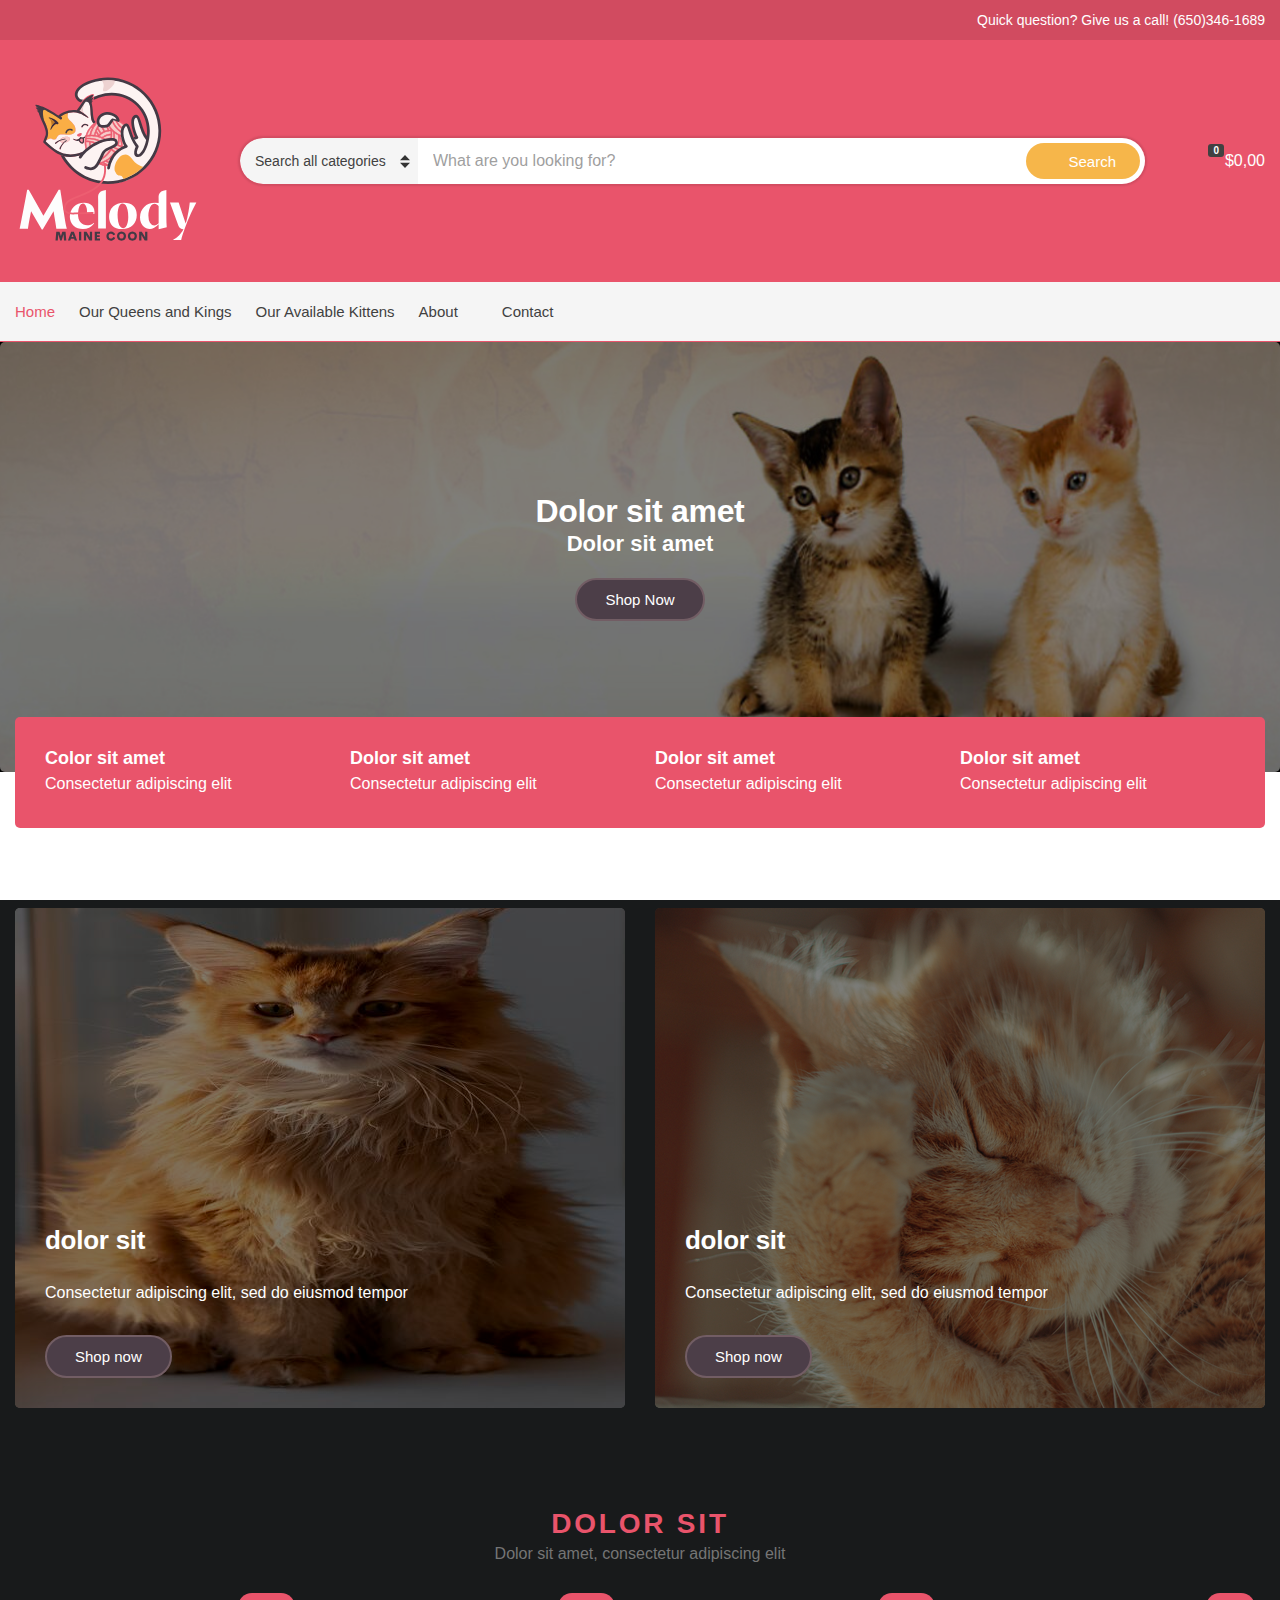
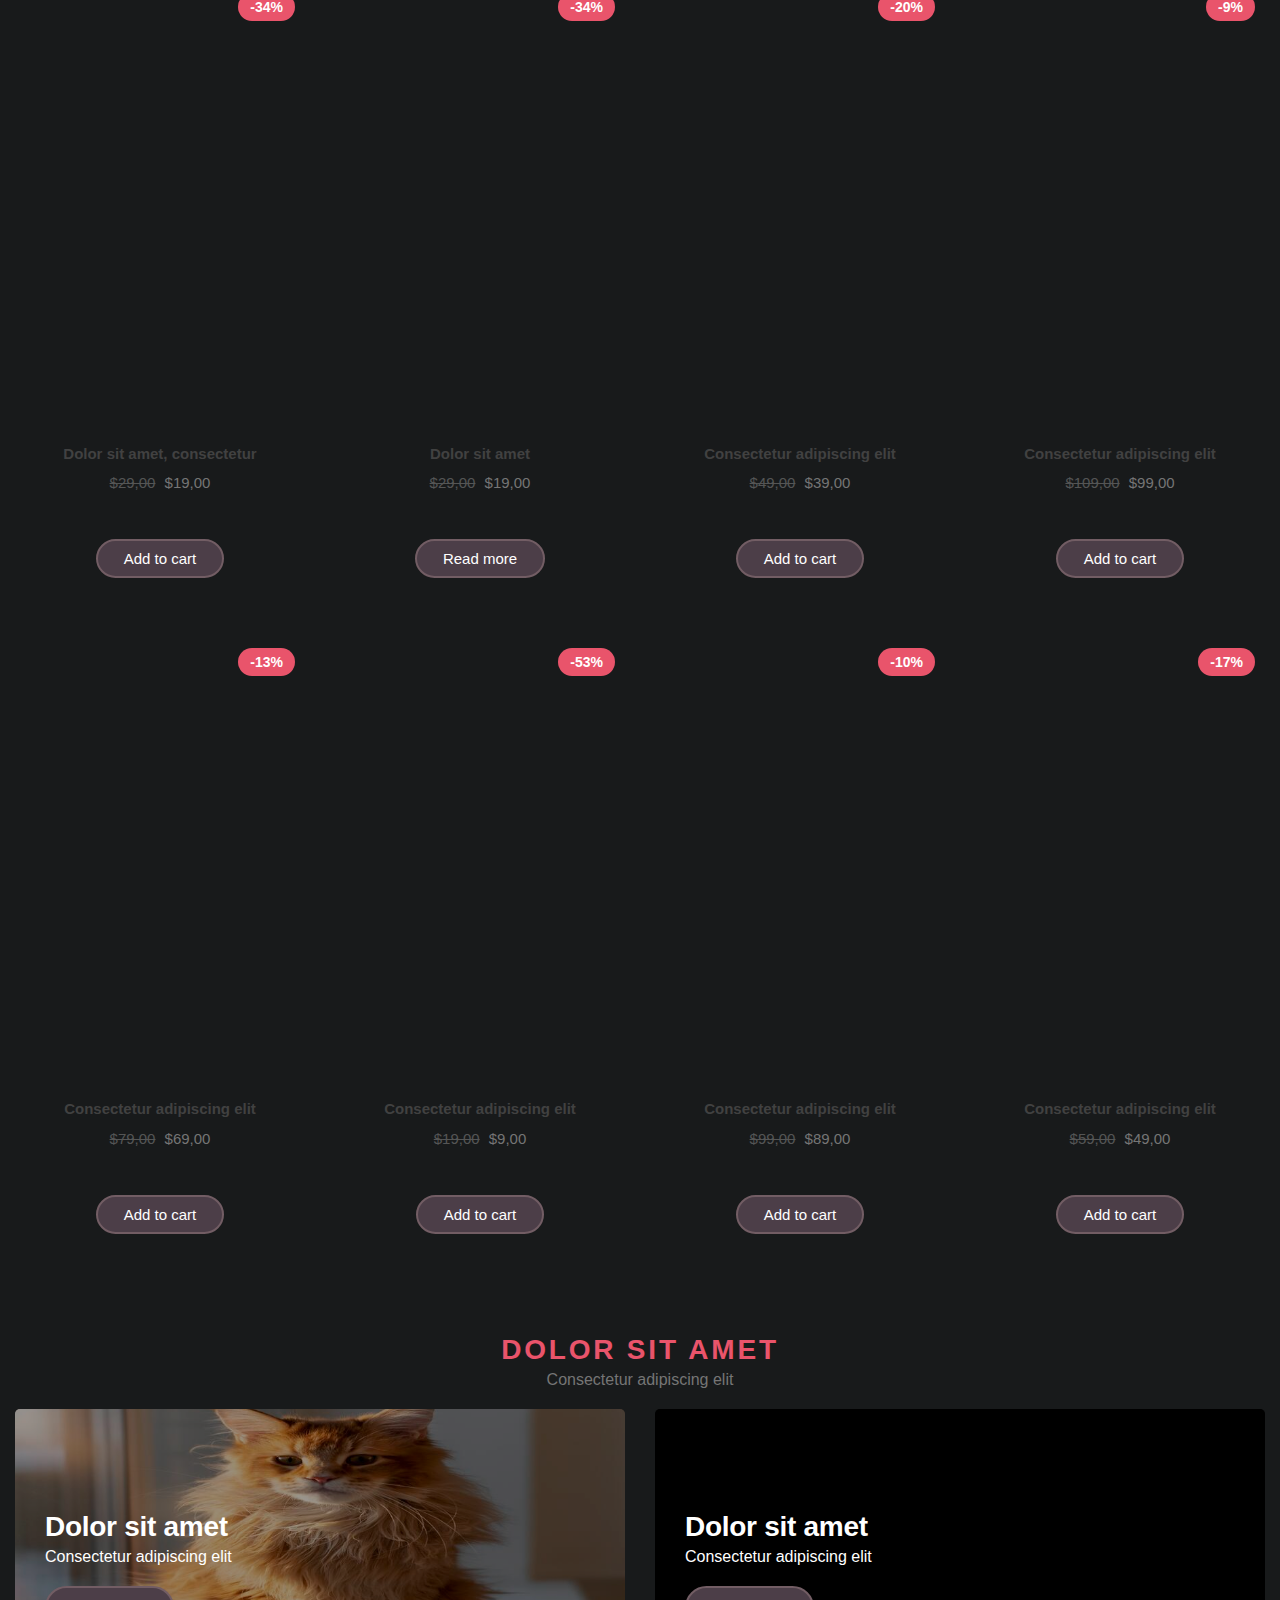
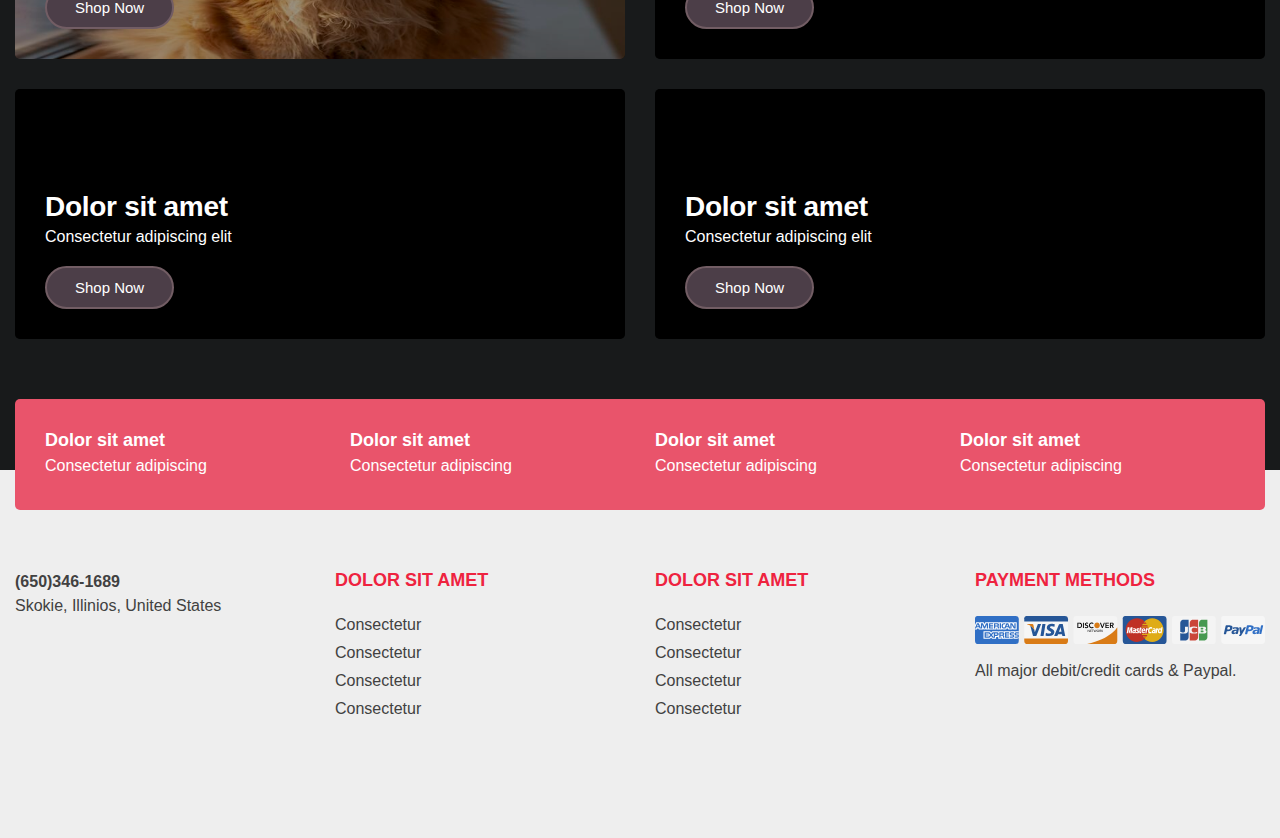
==== commit a8c3a7af: "se modifco el codigo se hagregaron nu compaginacio" ====
--- a/index.html
+++ b/index.html
@@ -1245,23 +1245,23 @@
 								<div class="head-mast-navigation-inner">
 									<nav class="nav">
 										<ul id="header-menu-1" class="navigation-main miniature-menu-main-menu">
-											<li id="menu-item-27"
+											<!-- <li id="menu-item-27"
 												class="ignition-icons ignition-icons-star menu-item-first menu-item menu-item-type-post_type menu-item-object-page menu-item-27">
 												<a
 													href="https://www.cssigniter.com/woocommerce/miniature/todays-deals/">Today’s
 													Deals</a>
-											</li>
+											</li> -->
 											<li id="menu-item-26"
 												class="menu-item menu-item-type-post_type menu-item-object-page menu-item-home current-menu-item page_item page-item-15 current_page_item menu-item-26">
-												<a href="https://www.cssigniter.com/woocommerce/miniature/"
+												<a href="/index.html"
 													aria-current="page">Home</a>
 											</li>
 											<li id="menu-item-28"
 												class="menu-item menu-item-type-post_type menu-item-object-page menu-item-28">
 												<a
-													href="https://www.cssigniter.com/woocommerce/miniature/shop/">Shop</a>
+													href="/Our Queens and Kings.html">Our Queens and Kings</a>
 											</li>
-											<li id="menu-item-284"
+											<!-- <li id="menu-item-284"
 												class="menu-item menu-item-type-custom menu-item-object-custom menu-item-has-children menu-item-284">
 												<a href="#">Categories</a>
 												<ul class="sub-menu">
@@ -1302,8 +1302,8 @@
 															href="https://www.cssigniter.com/woocommerce/miniature/product-category/vehicles/">Vehicles</a>
 													</li>
 												</ul>
-											</li>
-											<li id="menu-item-29"
+											</li> -->
+											<!--<li id="menu-item-29"
 												class="menu-item menu-item-type-custom menu-item-object-custom menu-item-has-children menu-item-29">
 												<a href="#">Products</a>
 												<ul class="sub-menu">
@@ -1344,22 +1344,27 @@
 															– Image Gallery</a>
 													</li>
 												</ul>
+											</li> -->
+											<li id="menu-item-303"
+												class="menu-item menu-item-type-post_type menu-item-object-page menu-item-303">
+												<a
+													href="/Our Available Kittens.html">Our Available Kittens</a>
 											</li>
 											<li id="menu-item-303"
 												class="menu-item menu-item-type-post_type menu-item-object-page menu-item-303">
 												<a
-													href="https://www.cssigniter.com/woocommerce/miniature/about/">About</a>
+													href="">About</a>
 											</li>
 											<li id="menu-item-24"
-												class="menu-item menu-item-type-post_type menu-item-object-page menu-item-24">
+												class="ignition-icons ignition-icons-comment menu-item menu-item-type-post_type menu-item-object-page menu-item-24">
 												<a
-													href="https://www.cssigniter.com/woocommerce/miniature/news/">News</a>
+													href="">Contact</a>
 											</li>
-											<li id="menu-item-23"
+											<!-- <li id="menu-item-23"
 												class="menu-item-pull ignition-icons ignition-icons-comment menu-item menu-item-type-post_type menu-item-object-page menu-item-23">
 												<a
 													href="https://www.cssigniter.com/woocommerce/miniature/support/">Support</a>
-											</li>
+											</li> -->
 										</ul>
 									</nav>
 								</div>
--- a/Estilos_CSS/style.min_002.css
+++ b/Estilos_CSS/style.min_002.css
@@ -1029,7 +1029,9 @@
 }
 
 .layout-reverse {
-    flex-direction: row-reverse
+    flex-direction: column;
+    align-items: center;
+    justify-content: center;
 }
 
 .justify-content-center {
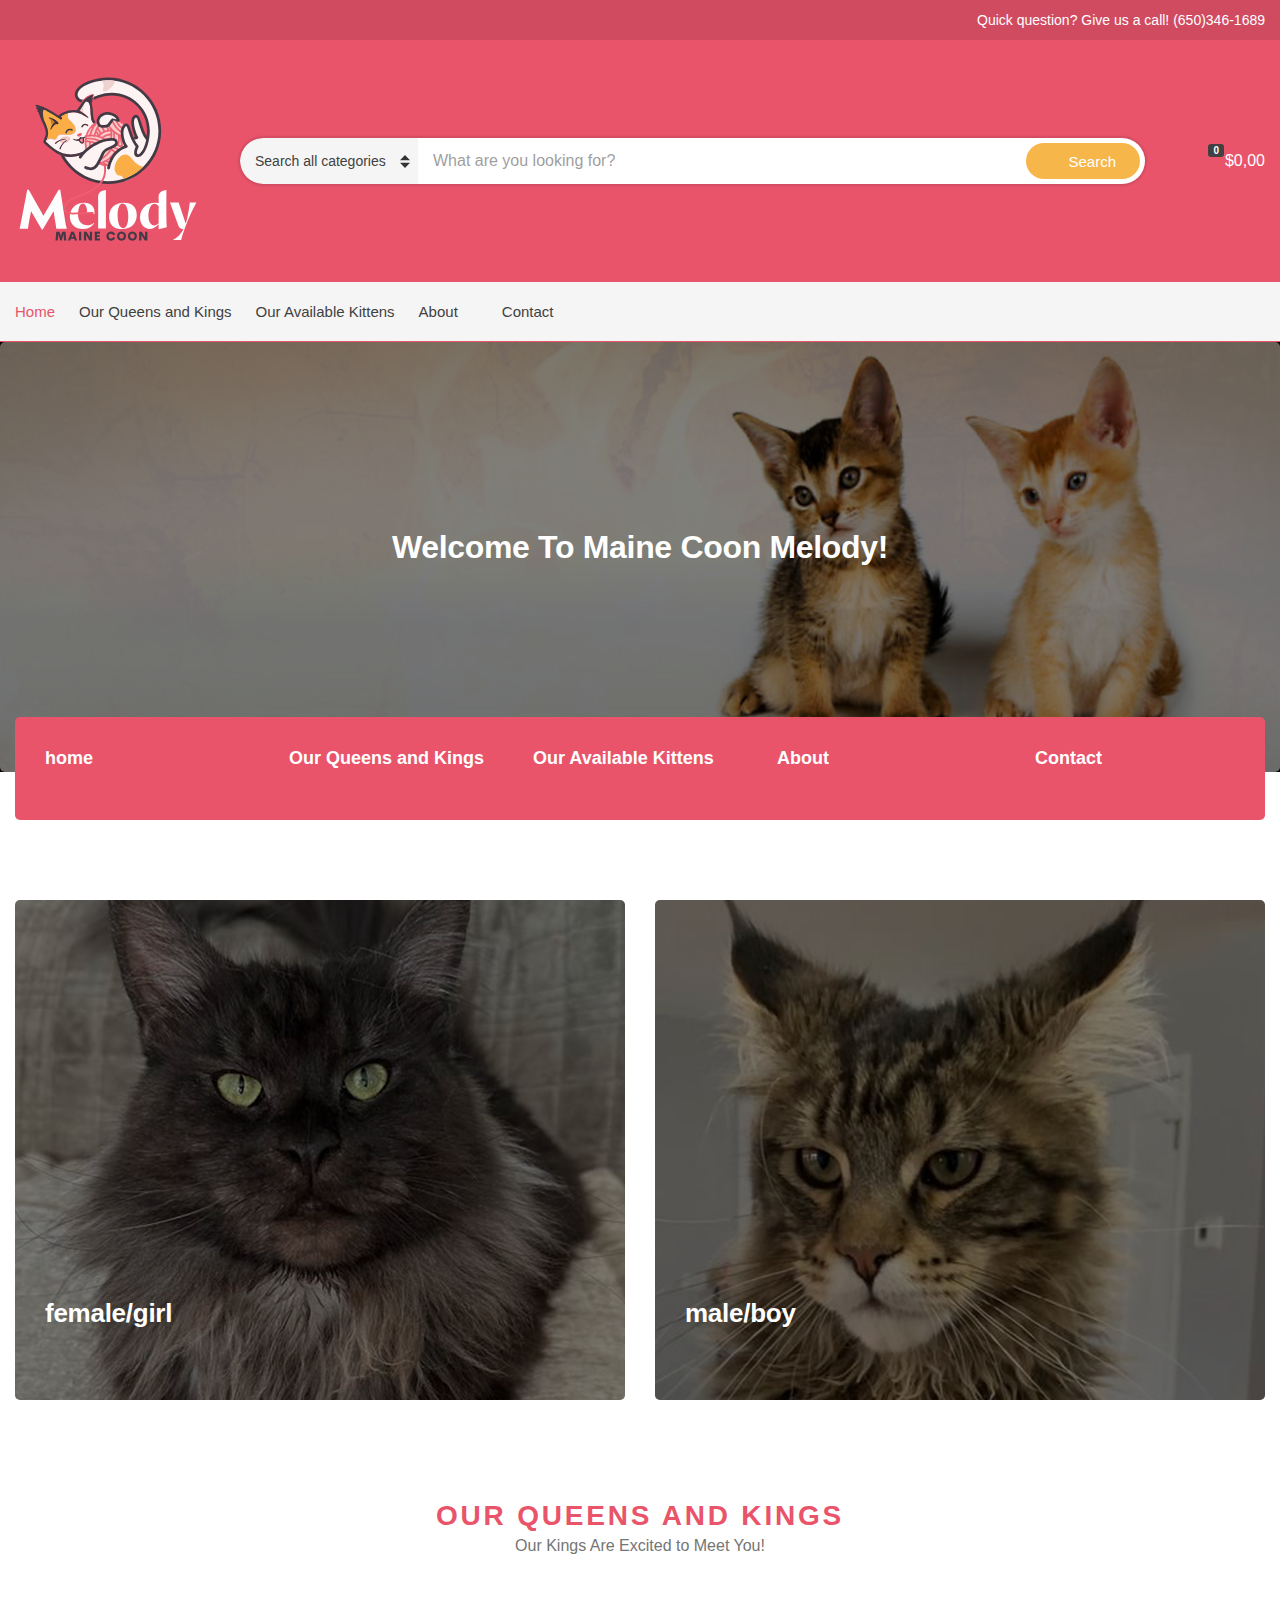
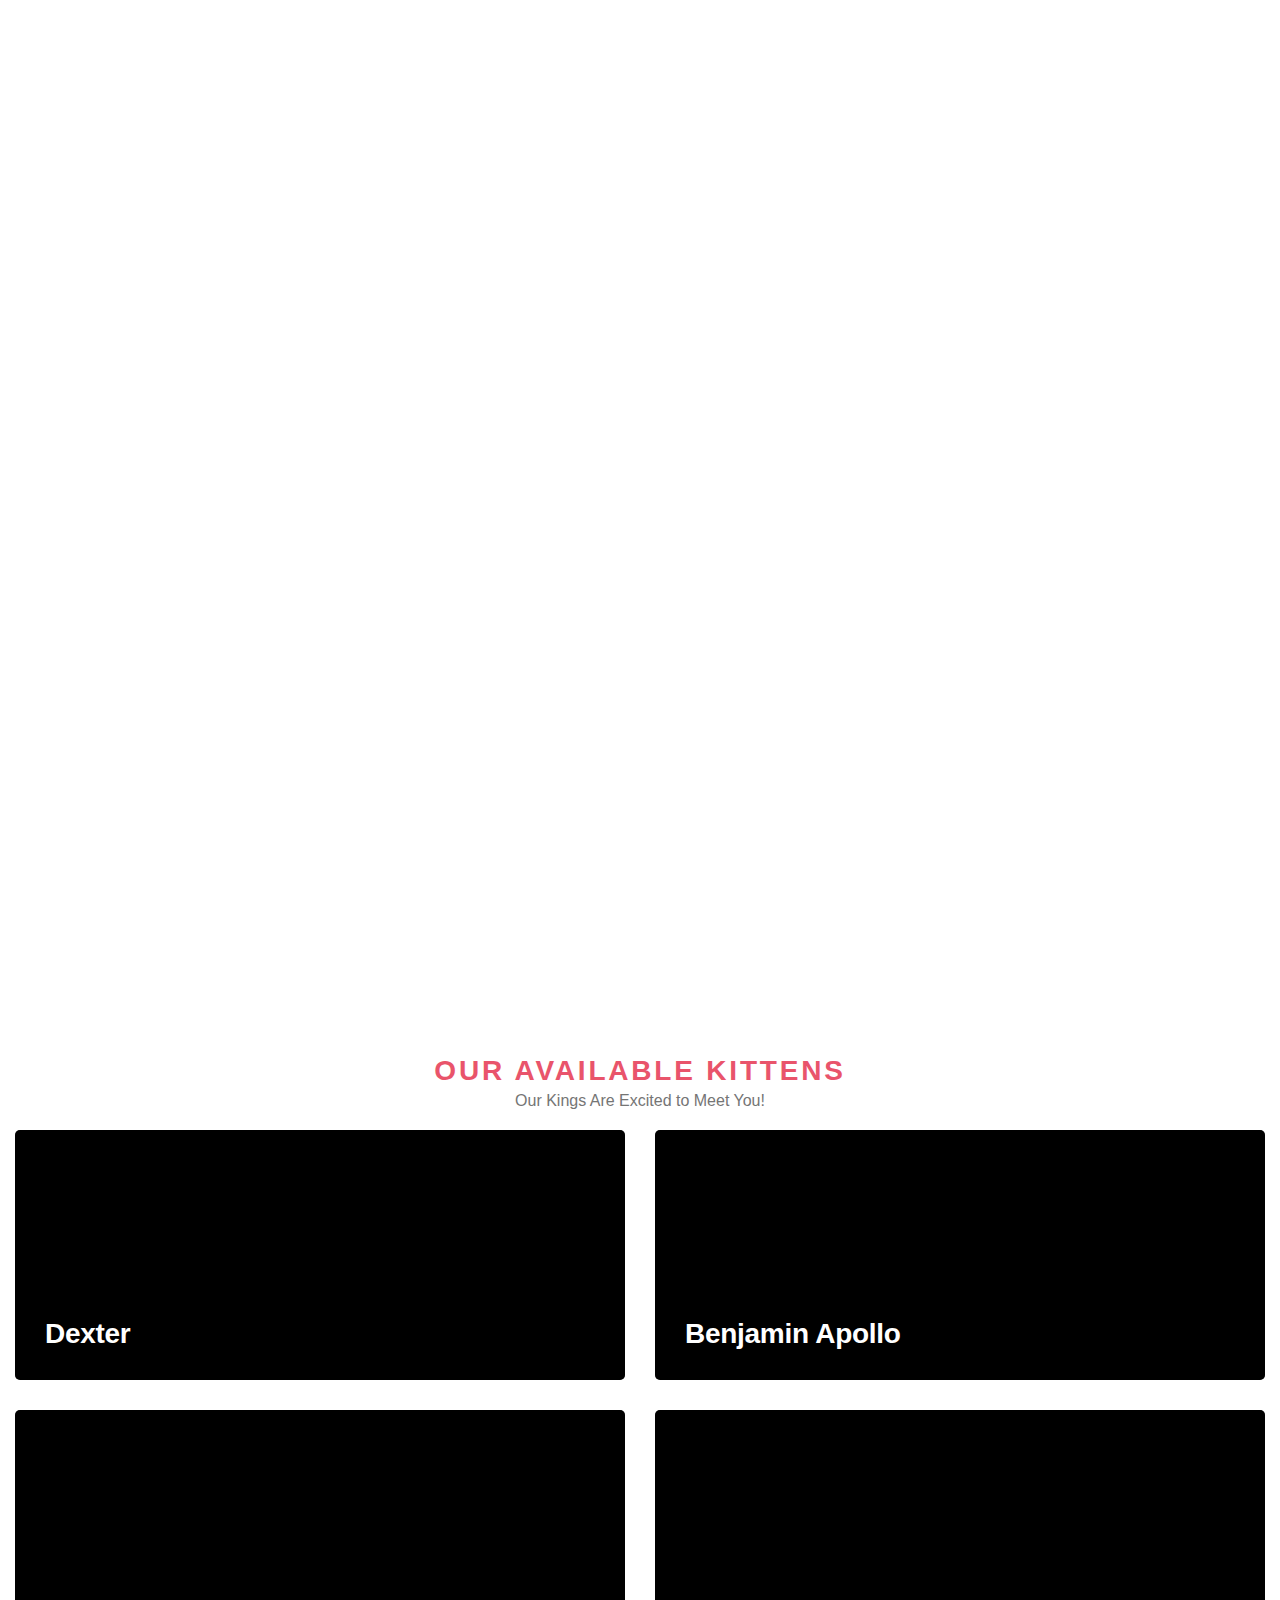
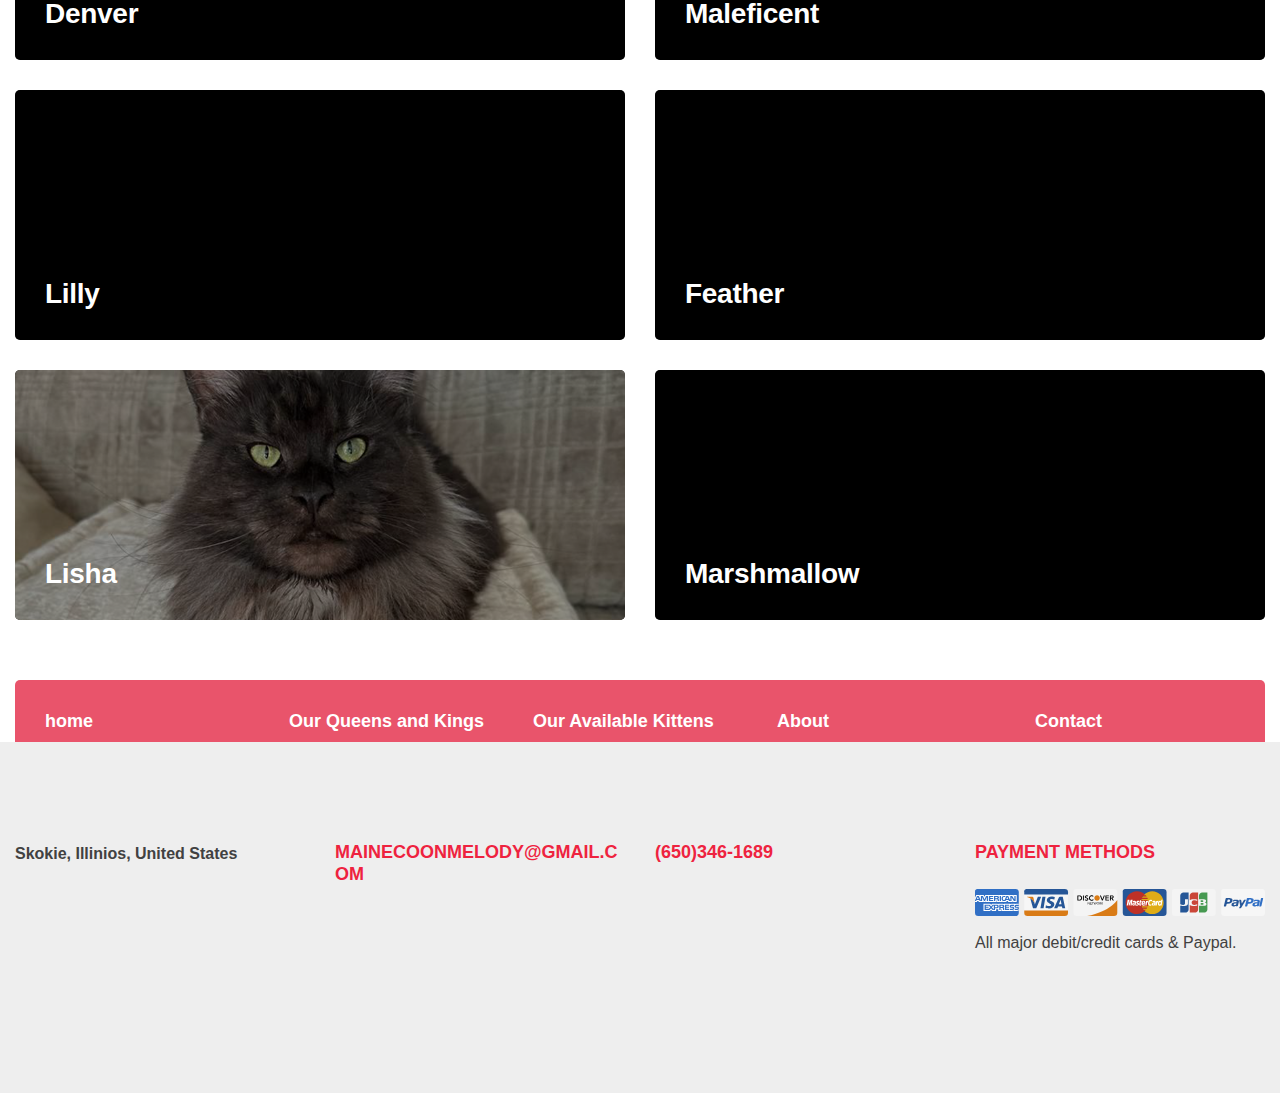
==== commit a4b2c0b5: "varias modificaciones" ====
--- a/index.html
+++ b/index.html
@@ -1179,7 +1179,7 @@
 												</p>
 												<p class="lost_password">
 													<a
-														href="https://www.cssigniter.com/woocommerce/miniature/my-account/lost-password/">Lost
+														href="">Lost
 														your password?</a>
 												</p>
 
@@ -1259,7 +1259,7 @@
 											<li id="menu-item-28"
 												class="menu-item menu-item-type-post_type menu-item-object-page menu-item-28">
 												<a
-													href="/Our Queens and Kings.html">Our Queens and Kings</a>
+													href="#aur-queenskings">Our Queens and Kings</a>
 											</li>
 											<!-- <li id="menu-item-284"
 												class="menu-item menu-item-type-custom menu-item-object-custom menu-item-has-children menu-item-284">
@@ -1345,18 +1345,18 @@
 													</li>
 												</ul>
 											</li> -->
-											<li id="menu-item-303"
-												class="menu-item menu-item-type-post_type menu-item-object-page menu-item-303">
+											<li id="menu-item-29"
+												class="menu-item menu-item-type-post_type menu-item-object-page menu-item-29">
 												<a
-													href="/Our Available Kittens.html">Our Available Kittens</a>
+													href="#our-kittens">Our Available Kittens</a>
 											</li>
 											<li id="menu-item-303"
 												class="menu-item menu-item-type-post_type menu-item-object-page menu-item-303">
 												<a
-													href="">About</a>
+													href="/About Us.html">About</a>
 											</li>
 											<li id="menu-item-24"
-												class="ignition-icons ignition-icons-comment menu-item menu-item-type-post_type menu-item-object-page menu-item-24">
+												class=" ignition-icons ignition-icons-comment menu-item menu-item-type-post_type menu-item-object-page menu-item-24">
 												<a
 													href="">Contact</a>
 											</li>
@@ -1403,20 +1403,20 @@
 											srcset=""
 											sizes="(max-width: 1600px) 100vw, 1600px" width="1600" height="500">
 										<div class="wp-block-cover__inner-container">
-											<h1 class="has-text-align-center margin-bottom-0 wp-block-heading">Dolor sit amet
+											<h1 class="has-text-align-center margin-bottom-0 wp-block-heading">Welcome To Maine Coon Melody!
 											</h1>
 
 
 
-											<h4 class="has-text-align-center wp-block-heading">Dolor sit amet</h4>
+											<h4 class="has-text-align-center wp-block-heading"></h4>
 
 
 
 											<div
 												class="wp-block-buttons is-content-justification-center is-layout-flex">
-												<div class="wp-block-button"><a class="wp-block-button__link"
+												<!-- <div class="wp-block-button"><a class="wp-block-button__link"
 														href="https://www.cssigniter.com/woocommerce/miniature/shop/">Shop
-														Now</a></div>
+														Now</a></div> -->
 											</div>
 										</div>
 									</div>
@@ -1426,51 +1426,61 @@
 									<div
 										class="wp-block-group is-style-miniature-pull-up has-white-color has-theme-primary-background-color has-text-color has-background is-layout-flow">
 										<div class="wp-block-group__inner-container">
-											<div class="wp-block-columns is-layout-flex wp-container-6">
+											<div class="wp-block-columns is-layout-flex wp-container-7">
 												<div class="wp-block-column is-layout-flow">
-													<h5
-														class="margin-bottom-0 has-white-color has-text-color wp-block-heading">
-														Color sit amet</h5>
-
-
-
-													<p class="margin-bottom-0">Consectetur adipiscing elit</p>
+													<a href="/index.html"
+														class="margin-bottom-0 ">
+														<h5 class="has-white-color has-text-color wp-block-heading">home</h5></a>
+
+
+
+													<!-- <p class="margin-bottom-0">Consectetur adipiscing elit</p> -->
 												</div>
 
 
 
 												<div class="wp-block-column is-layout-flow">
-													<h5
-														class="margin-bottom-0 has-white-color has-text-color wp-block-heading">
-														Dolor sit amet</h5>
-
-
-
-													<p class="margin-bottom-0">Consectetur adipiscing elit</p>
+													<a href="#aur-queenskings"
+														class="margin-bottom-0">
+														<h5 class="has-white-color has-text-color wp-block-heading">Our Queens and Kings</h5></a>
+
+
+
+													<!-- <p class="margin-bottom-0">Consectetur adipiscing elit</p> -->
 												</div>
 
 
 
 												<div class="wp-block-column is-layout-flow">
-													<h5
-														class="margin-bottom-0 has-white-color has-text-color wp-block-heading">
-														Dolor sit amet</h5>
-
-
-
-													<p class="margin-bottom-0">Consectetur adipiscing elit</p>
+													<a href="#our-kittens"
+														class="margin-bottom-0">
+														<h5 class="has-white-color has-text-color wp-block-heading">Our Available Kittens</h5></a>
+
+
+
+													<!-- <p class="margin-bottom-0">Consectetur adipiscing elit</p> -->
 												</div>
 
 
 
 												<div class="wp-block-column is-layout-flow">
-													<h5
-														class="margin-bottom-0 has-white-color has-text-color wp-block-heading">
-														Dolor sit amet</h5>
-
-
-
-													<p class="margin-bottom-0">Consectetur adipiscing elit</p>
+													<a href="/About Us.html"
+														class="margin-bottom-0">
+														<h5 class="has-white-color has-text-color wp-block-heading">About</h5></a>
+
+
+
+													<!-- <p class="margin-bottom-0">Consectetur adipiscing elit</p> -->
+												</div>
+
+												<div class="wp-block-column is-layout-flow">
+													<a href=""
+														class="margin-bottom-0 ">
+														<h5 class="has-white-color has-text-color wp-block-heading ignition-icons ignition-icons-comment">Contact</h5></a>
+
+
+
+													<!-- <p class="margin-bottom-0">Consectetur adipiscing elit</p> -->
 												</div>
 											</div>
 										</div>
@@ -1494,18 +1504,18 @@
 														data-darkreader-inline-bgcolor=""></div><img decoding="async"
 														alt="Action Toys"
 														class="wc-block-featured-category__background-image"
-														src="/Imagenes/gatos/beautiful-cat-portrait-close-up2.jpg"
+														src="/Imagenes/gatos/Horizontal/Maine-Coons-image-horizontal-3.png"
 														style="object-fit: none;object-position: 50% 50%;">
-													<h2 class="wc-block-featured-category__title">dolor sit</h2>
+													<h2 class="wc-block-featured-category__title">female/girl</h2>
 													<div class="wc-block-featured-category__description">
-														<p>Consectetur adipiscing elit, sed do eiusmod tempor</p>
+														<!-- <p>Consectetur adipiscing elit, sed do eiusmod tempor</p> -->
 													</div>
 													<div class="wc-block-featured-category__link">
 
-														<div class="wp-block-button alignleft"><a
+														<!-- <div class="wp-block-button alignleft"><a
 																class="wp-block-button__link"
 																href="">Shop
-																now</a></div>
+																now</a></div> -->
 
 													</div>
 												</div>
@@ -1525,18 +1535,18 @@
 														data-darkreader-inline-bgcolor=""></div><img decoding="async"
 														alt="Figures"
 														class="wc-block-featured-category__background-image"
-														src="/Imagenes/gatos/closeup-shot-ginger-cat-itching-itself-with-blurred-backgroun2.jpg"
+														src="/Imagenes/gatos/Horizontal/Maine-Coons-image-horizontal-7.png"
 														style="object-fit: none;object-position: 50% 50%;">
-													<h2 class="wc-block-featured-category__title">dolor sit</h2>
+													<h2 class="wc-block-featured-category__title">male/boy</h2>
 													<div class="wc-block-featured-category__description">
-														<p>Consectetur adipiscing elit, sed do eiusmod tempor</p>
+														<!-- <p>Consectetur adipiscing elit, sed do eiusmod tempor</p> -->
 													</div>
 													<div class="wc-block-featured-category__link">
 
-														<div class="wp-block-button alignleft"><a
+														<!-- <div class="wp-block-button alignleft"><a
 																class="wp-block-button__link"
 																href="">Shop
-																now</a></div>
+																now</a></div> -->
 
 													</div>
 												</div>
@@ -1550,13 +1560,12 @@
 
 
 
-									<h2 class="has-text-align-center margin-bottom-0 section-title wp-block-heading">
-										DOLOR SIT</h2>
-
-
-
-									<p class="has-text-align-center has-theme-medium-gray-color has-text-color">Dolor sit amet, consectetur 
-										adipiscing elit</p>
+									<h2 class="has-text-align-center margin-bottom-0 section-title wp-block-heading" id="aur-queenskings">
+										Our Queens and Kings</h2>
+
+
+
+									<p class="has-text-align-center has-theme-medium-gray-color has-text-color">Our Kings Are Excited to Meet You!</p> 
 
 
 									<div data-block-name="woocommerce/product-on-sale" data-columns="4" data-rows="2"
@@ -1566,13 +1575,13 @@
 												<a href=""
 													class="wc-block-grid__product-link">
 													<div class="wc-block-grid__product-image"><img
-															src="/Imagenes/gatos/beautiful-cat-portrait-close-up.jpg"
+															src="/Imagenes/gatos/Vertical/Maine-Coons-image-vertical-1.png"
 															class="attachment-woocommerce_thumbnail size-woocommerce_thumbnail"
 															alt="Super Hero Batman" decoding="async" loading="lazy"
 															width="656" height="750"></div>
-													<div class="wc-block-grid__product-title">Dolor sit amet, consectetur</div>
+													<!-- <div class="wc-block-grid__product-title">Dolor sit amet, consectetur</div> -->
 												</a>
-												 <div class="wc-block-grid__product-onsale">
+												 <!-- <div class="wc-block-grid__product-onsale">
 													<span aria-hidden="true">-34%</span>
 													<span class="screen-reader-text">Product on sale</span>
 												</div> 
@@ -1595,19 +1604,19 @@
 														data-quantity="1" data-product_id="173" data-product_sku="MN39"
 														rel="nofollow"
 														class="wp-block-button__link  add_to_cart_button ajax_add_to_cart">Add
-														to cart</a></div>
+														to cart</a></div> -->
 											</li>
 											<li class="wc-block-grid__product">
 												<a href=""
 													class="wc-block-grid__product-link">
 													<div class="wc-block-grid__product-image"><img
-															src="/Imagenes/gatos/beautiful-cat-portrait-close-up.jpg"
+															src="/Imagenes/gatos/Vertical/Maine-Coons-image-vertical-20.png"
 															class="attachment-woocommerce_thumbnail size-woocommerce_thumbnail"
 															alt="Mini Talking Robot" decoding="async" loading="lazy"
 															width="656" height="750"></div>
-													<div class="wc-block-grid__product-title">Dolor sit amet</div>
+													<!-- <div class="wc-block-grid__product-title">Dolor sit amet</div> -->
 												</a>
-												<div class="wc-block-grid__product-onsale">
+												<!-- <div class="wc-block-grid__product-onsale">
 													<span aria-hidden="true">-34%</span>
 													<span class="screen-reader-text">Product on sale</span>
 												</div> 
@@ -1630,20 +1639,20 @@
 														data-quantity="1" data-product_id="169" data-product_sku="MN35"
 														rel="nofollow"
 														class="wp-block-button__link  add_to_cart_button">Read more</a>
-												</div>
+												</div> -->
 											</li>
 											<li class="wc-block-grid__product">
 												<a href=""
 													class="wc-block-grid__product-link">
 													<div class="wc-block-grid__product-image"><img
-															src="/Imagenes/gatos/beautiful-cat-portrait-close-up.jpg"
+															src="/Imagenes/gatos/Vertical/Maine-Coons-image-vertical-30.png"
 															class="attachment-woocommerce_thumbnail size-woocommerce_thumbnail"
 															alt="Mega Blocks Unicorn Kit" decoding="async"
 															loading="lazy" width="656" height="750"></div>
-													<div class="wc-block-grid__product-title">Consectetur adipiscing elit
-													</div>
+													<!-- <div class="wc-block-grid__product-title">Consectetur adipiscing elit
+													</div> -->
 												</a>
-												 <div class="wc-block-grid__product-onsale">
+												 <!-- <div class="wc-block-grid__product-onsale">
 													<span aria-hidden="true">-20%</span>
 													<span class="screen-reader-text">Product on sale</span>
 												</div> 
@@ -1666,23 +1675,23 @@
 														data-quantity="1" data-product_id="166" data-product_sku="MN32"
 														rel="nofollow"
 														class="wp-block-button__link  add_to_cart_button ajax_add_to_cart">Add
-														to cart</a></div>
+														to cart</a></div> -->
 											</li>
 											<li class="wc-block-grid__product">
 												<a href=""
 													class="wc-block-grid__product-link">
 													<div class="wc-block-grid__product-image"><img
-															src="/Imagenes/gatos/beautiful-cat-portrait-close-up.jpg"
+															src="/Imagenes/gatos/Vertical/Maine-Coons-image-vertical-10.png"
 															class="attachment-woocommerce_thumbnail size-woocommerce_thumbnail"
 															alt="Robot Science Kit" decoding="async" loading="lazy"
 															width="656" height="750"></div>
-													<div class="wc-block-grid__product-title">Consectetur adipiscing elit</div>
+													<!-- <div class="wc-block-grid__product-title">Consectetur adipiscing elit</div> -->
 												</a>
-												 <div class="wc-block-grid__product-onsale">
+												 <!-- <div class="wc-block-grid__product-onsale">
 													<span aria-hidden="true">-9%</span>
 													<span class="screen-reader-text">Product on sale</span>
-												</div> 
-												<div class="wc-block-grid__product-price price"><del
+												</div>  -->
+												<!-- <div class="wc-block-grid__product-price price"><del
 														aria-hidden="true"><span
 															class="woocommerce-Price-amount amount"><span
 																class="woocommerce-Price-currencySymbol">$</span>109,00</span></del>
@@ -1701,19 +1710,19 @@
 														data-quantity="1" data-product_id="164" data-product_sku="MN30"
 														rel="nofollow"
 														class="wp-block-button__link  add_to_cart_button ajax_add_to_cart">Add
-														to cart</a></div>
+														to cart</a></div> -->
 											</li>
 											<li class="wc-block-grid__product">
 												<a href=""
 													class="wc-block-grid__product-link">
 													<div class="wc-block-grid__product-image"><img
-															src="/Imagenes/gatos/beautiful-cat-portrait-close-up.jpg"
+															src="/Imagenes/gatos/Vertical/Maine-Coons-image-vertical-12.png"
 															class="attachment-woocommerce_thumbnail size-woocommerce_thumbnail"
 															alt="Spider Woman Figure" decoding="async" loading="lazy"
 															width="656" height="750"></div>
-													<div class="wc-block-grid__product-title">Consectetur adipiscing elit</div>
+													<!-- <div class="wc-block-grid__product-title">Consectetur adipiscing elit</div> -->
 												</a>
-												<div class="wc-block-grid__product-onsale">
+												<!-- <div class="wc-block-grid__product-onsale">
 													<span aria-hidden="true">-13%</span>
 													<span class="screen-reader-text">Product on sale</span>
 												</div>
@@ -1736,19 +1745,19 @@
 														data-quantity="1" data-product_id="163" data-product_sku="MN29"
 														rel="nofollow"
 														class="wp-block-button__link  add_to_cart_button ajax_add_to_cart">Add
-														to cart</a></div>
+														to cart</a></div> -->
 											</li>
 											<li class="wc-block-grid__product">
 												<a href=""
 													class="wc-block-grid__product-link">
 													<div class="wc-block-grid__product-image"><img
-															src="/Imagenes/gatos/beautiful-cat-portrait-close-up.jpg"
+															src="/Imagenes/gatos/Vertical/Maine-Coons-image-vertical-16.png"
 															class="attachment-woocommerce_thumbnail size-woocommerce_thumbnail"
 															alt="Tin Can Robot" decoding="async" loading="lazy"
 															width="656" height="750"></div>
-													<div class="wc-block-grid__product-title">Consectetur adipiscing elit</div>
+													<!-- <div class="wc-block-grid__product-title">Consectetur adipiscing elit</div> -->
 												</a>
-												<div class="wc-block-grid__product-onsale">
+												<!-- <div class="wc-block-grid__product-onsale">
 													<span aria-hidden="true">-53%</span>
 													<span class="screen-reader-text">Product on sale</span>
 												</div>
@@ -1770,20 +1779,20 @@
 														aria-label="Add “Tin Can Robot” to your cart" data-quantity="1"
 														data-product_id="161" data-product_sku="MN27" rel="nofollow"
 														class="wp-block-button__link  add_to_cart_button ajax_add_to_cart">Add
-														to cart</a></div>
+														to cart</a></div> -->
 											</li>
 											<li class="wc-block-grid__product">
 												<a href=""
 													class="wc-block-grid__product-link">
 													<div class="wc-block-grid__product-image"><img
-															src="/Imagenes/gatos/beautiful-cat-portrait-close-up.jpg"
+															src="/Imagenes/gatos/Vertical/Maine-Coons-image-vertical-19.png"
 															class="attachment-woocommerce_thumbnail size-woocommerce_thumbnail"
 															alt="Duke Collectible Action Figure" decoding="async"
 															loading="lazy" width="656" height="750"></div>
-													<div class="wc-block-grid__product-title">Consectetur adipiscing elit
-														</div>
+													<!-- <div class="wc-block-grid__product-title">Consectetur adipiscing elit
+														</div> -->
 												</a>
-												<div class="wc-block-grid__product-onsale">
+												<!-- <div class="wc-block-grid__product-onsale">
 													<span aria-hidden="true">-10%</span>
 													<span class="screen-reader-text">Product on sale</span>
 												</div>
@@ -1806,20 +1815,20 @@
 														data-quantity="1" data-product_id="154" data-product_sku="MN20"
 														rel="nofollow"
 														class="wp-block-button__link  add_to_cart_button ajax_add_to_cart">Add
-														to cart</a></div>
+														to cart</a></div> -->
 											</li>
 											<li class="wc-block-grid__product">
 												<a href=""
 													class="wc-block-grid__product-link">
 													<div class="wc-block-grid__product-image"><img
-															src="/Imagenes/gatos/beautiful-cat-portrait-close-up.jpg"
+															src="/Imagenes/gatos/Vertical/Maine-Coons-image-vertical-35.png"
 															class="attachment-woocommerce_thumbnail size-woocommerce_thumbnail"
 															alt="Blocks First Builders" decoding="async" loading="lazy"
 															width="656" height="750"></div>
-													<div class="wc-block-grid__product-title">Consectetur adipiscing elit
-													</div>
+													<!-- <div class="wc-block-grid__product-title">Consectetur adipiscing elit
+													</div> -->
 												</a>
-												<div class="wc-block-grid__product-onsale">
+												<!-- <div class="wc-block-grid__product-onsale">
 													<span aria-hidden="true">-17%</span>
 													<span class="screen-reader-text">Product on sale</span>
 												</div>
@@ -1842,7 +1851,7 @@
 														data-quantity="1" data-product_id="153" data-product_sku="MN19"
 														rel="nofollow"
 														class="wp-block-button__link  add_to_cart_button ajax_add_to_cart">Add
-														to cart</a></div>
+														to cart</a></div> -->
 											</li>
 										</ul>
 									</div>
@@ -1852,13 +1861,13 @@
 
 
 
-									<h2 class="has-text-align-center margin-bottom-0 section-title wp-block-heading">
-										DOLOR SIT AMET</h2>
-
-
-
-									<p class="has-text-align-center has-theme-medium-gray-color has-text-color">Consectetur adipiscing 
-										elit</p>
+									<h2 class="has-text-align-center margin-bottom-0 section-title wp-block-heading" id="our-kittens">
+										Our Available Kittens</h2>
+
+
+
+									<p class="has-text-align-center has-theme-medium-gray-color has-text-color">Our Kings Are Excited to Meet You!
+										</p> 
 
 
 
@@ -1867,25 +1876,25 @@
 											<div class="wp-block-cover has-background-dim-40 has-background-dim has-custom-content-position is-position-bottom-left"
 												style="min-height:250px"><img decoding="async" loading="lazy"
 													class="wp-block-cover__image-background wp-image-249" alt=""
-													src="/Imagenes/gatos/beautiful-cat-portrait-close-up2.jpg"
+													src="/Imagenes/gatos/Horizontal/Maine-Coons-image-horizontal-9.png"
 													style="object-position:52% 33%" data-object-fit="cover"
 													data-object-position="52% 33%"
 													srcset=""
 													sizes="(max-width: 900px) 100vw, 900px" width="900" height="600">
 												<div class="wp-block-cover__inner-container">
-													<h2 class="margin-bottom-0 wp-block-heading">Dolor sit amet</h2>
-
-
-
-													<p>Consectetur adipiscing elit</p>
+													<h2 class="margin-bottom-0 wp-block-heading">Dexter</h2>
+
+
+
+													<!-- <p>Consectetur adipiscing elit</p> -->
 
 
 
 													<div class="wp-block-buttons is-layout-flex">
-														<div class="wp-block-button"><a class="wp-block-button__link"
+														<!-- <div class="wp-block-button"><a class="wp-block-button__link"
 																href="">Shop
-																Now</a></div>
-													</div>
+																Now</a></div> -->
+													</div> 
 												</div>
 											</div>
 										</div>
@@ -1896,24 +1905,24 @@
 											<div class="wp-block-cover has-background-dim-40 has-background-dim has-custom-content-position is-position-bottom-left"
 												style="min-height:250px"><img decoding="async" loading="lazy"
 													class="wp-block-cover__image-background wp-image-257" alt=""
-													src="/Imagenes/gatos/cute-domestic-cat-staring-camera-generative-ai2.jpg"
+													src="/Imagenes/gatos/Horizontal/Maine-Coons-image-horizontal-18.png"
 													style="object-position:78% 61%" data-object-fit="cover"
 													data-object-position="78% 61%"
 													srcset=""
 													sizes="(max-width: 900px) 100vw, 900px" width="900" height="600">
 												<div class="wp-block-cover__inner-container">
-													<h2 class="margin-bottom-0 wp-block-heading">Dolor sit amet</h2>
-
-
-
-													<p>Consectetur adipiscing elit</p>
+													<h2 class="margin-bottom-0 wp-block-heading">Benjamin Apollo</h2>
+
+
+
+													<!-- <p>Consectetur adipiscing elit</p> -->
 
 
 
 													<div class="wp-block-buttons is-layout-flex">
-														<div class="wp-block-button"><a class="wp-block-button__link"
+														<!-- <div class="wp-block-button"><a class="wp-block-button__link"
 																href="">Shop
-																Now</a></div>
+																Now</a></div> -->
 													</div>
 												</div>
 											</div>
@@ -1927,24 +1936,24 @@
 											<div class="wp-block-cover has-background-dim-40 has-background-dim has-custom-content-position is-position-bottom-left"
 												style="min-height:250px"><img decoding="async" loading="lazy"
 													class="wp-block-cover__image-background wp-image-261" alt=""
-													src="/Imagenes/gatos/cute-grey-cat-playing-yard2.jpg"
+													src="/Imagenes/gatos/Horizontal/Maine-Coons-image-horizontal-16.png"
 													style="object-position:44% 49%" data-object-fit="cover"
 													data-object-position="44% 49%"
 													srcset=""
 													sizes="(max-width: 900px) 100vw, 900px" width="900" height="600">
 												<div class="wp-block-cover__inner-container">
-													<h2 class="margin-bottom-0 wp-block-heading">Dolor sit amet</h2>
-
-
-
-													<p>Consectetur adipiscing elit</p>
+													<h2 class="margin-bottom-0 wp-block-heading">Denver</h2>
+
+
+
+													<!-- <p>Consectetur adipiscing elit</p> -->
 
 
 
 													<div class="wp-block-buttons is-layout-flex">
-														<div class="wp-block-button"><a class="wp-block-button__link"
+														<!-- <div class="wp-block-button"><a class="wp-block-button__link"
 																href="">Shop
-																Now</a></div>
+																Now</a></div> -->
 													</div>
 												</div>
 											</div>
@@ -1956,29 +1965,142 @@
 											<div class="wp-block-cover has-background-dim has-custom-content-position is-position-bottom-left"
 												style="min-height:250px"><img decoding="async" loading="lazy"
 													class="wp-block-cover__image-background wp-image-240" alt=""
-													src="/Imagenes/gatos/pets-beautiful-house-animal-gray2.jpg"
+													src="/Imagenes/gatos/Horizontal/Maine-Coons-image-horizontal-23.png"
 													data-object-fit="cover"
 													srcset=""
 													sizes="(max-width: 900px) 100vw, 900px" width="900" height="600">
 												<div class="wp-block-cover__inner-container">
-													<h2 class="margin-bottom-0 wp-block-heading">Dolor sit amet</h2>
-
-
-
-													<p>Consectetur adipiscing elit</p>
+													<h2 class="margin-bottom-0 wp-block-heading">Maleficent</h2>
+
+
+
+													<!-- <p>Consectetur adipiscing elit</p> -->
 
 
 
 													<div class="wp-block-buttons is-layout-flex">
-														<div class="wp-block-button"><a class="wp-block-button__link"
+														<!-- <div class="wp-block-button"><a class="wp-block-button__link"
 																href="">Shop
-																Now</a></div>
+																Now</a></div> -->
 													</div>
 												</div>
 											</div>
 										</div>
 									</div>
-
+									<!---new components-->
+									<div class="wp-block-columns is-layout-flex wp-container-20">
+										<div class="wp-block-column is-layout-flow">
+											<div class="wp-block-cover has-background-dim-40 has-background-dim has-custom-content-position is-position-bottom-left"
+												style="min-height:250px"><img decoding="async" loading="lazy"
+													class="wp-block-cover__image-background wp-image-261" alt=""
+													src="/Imagenes/gatos/Horizontal/Maine-Coons-image-horizontal-28.png"
+													style="object-position:44% 49%" data-object-fit="cover"
+													data-object-position="44% 49%"
+													srcset=""
+													sizes="(max-width: 900px) 100vw, 900px" width="900" height="600">
+												<div class="wp-block-cover__inner-container">
+													<h2 class="margin-bottom-0 wp-block-heading">Lilly</h2>
+
+
+
+													<!-- <p>Consectetur adipiscing elit</p> -->
+
+
+
+													<div class="wp-block-buttons is-layout-flex">
+														<!-- <div class="wp-block-button"><a class="wp-block-button__link"
+																href="">Shop
+																Now</a></div> -->
+													</div>
+												</div>
+											</div>
+										</div>
+
+
+
+										<div class="wp-block-column is-layout-flow">
+											<div class="wp-block-cover has-background-dim has-custom-content-position is-position-bottom-left"
+												style="min-height:250px"><img decoding="async" loading="lazy"
+													class="wp-block-cover__image-background wp-image-240" alt=""
+													src="/Imagenes/gatos/Horizontal/Maine-Coons-image-horizontal-15.png"
+													data-object-fit="cover"
+													srcset=""
+													sizes="(max-width: 900px) 100vw, 900px" width="900" height="600">
+												<div class="wp-block-cover__inner-container">
+													<h2 class="margin-bottom-0 wp-block-heading">Feather</h2>
+
+
+
+													<!-- <p>Consectetur adipiscing elit</p> -->
+
+
+
+													<div class="wp-block-buttons is-layout-flex">
+														<!-- <div class="wp-block-button"><a class="wp-block-button__link"
+																href="">Shop
+																Now</a></div> -->
+													</div>
+												</div>
+											</div>
+										</div>
+									</div>
+
+									<div class="wp-block-columns is-layout-flex wp-container-20">
+										<div class="wp-block-column is-layout-flow">
+											<div class="wp-block-cover has-background-dim-40 has-background-dim has-custom-content-position is-position-bottom-left"
+												style="min-height:250px"><img decoding="async" loading="lazy"
+													class="wp-block-cover__image-background wp-image-261" alt=""
+													src="/Imagenes/gatos/Horizontal/Maine-Coons-image-horizontal-3.png"
+													style="object-position:44% 49%" data-object-fit="cover"
+													data-object-position="44% 49%"
+													srcset=""
+													sizes="(max-width: 900px) 100vw, 900px" width="900" height="600">
+												<div class="wp-block-cover__inner-container">
+													<h2 class="margin-bottom-0 wp-block-heading">Lisha</h2>
+
+
+
+													<!-- <p>Consectetur adipiscing elit</p> -->
+
+
+
+													<div class="wp-block-buttons is-layout-flex">
+														<!-- <div class="wp-block-button"><a class="wp-block-button__link"
+																href="">Shop
+																Now</a></div> -->
+													</div>
+												</div>
+											</div>
+										</div>
+
+
+
+										<div class="wp-block-column is-layout-flow">
+											<div class="wp-block-cover has-background-dim has-custom-content-position is-position-bottom-left"
+												style="min-height:250px"><img decoding="async" loading="lazy"
+													class="wp-block-cover__image-background wp-image-240" alt=""
+													src="/Imagenes/gatos/Horizontal/Maine-Coons-image-horizontal-11.png"
+													data-object-fit="cover"
+													srcset=""
+													sizes="(max-width: 900px) 100vw, 900px" width="900" height="600">
+												<div class="wp-block-cover__inner-container">
+													<h2 class="margin-bottom-0 wp-block-heading">Marshmallow</h2>
+
+
+
+													<!-- <p>Consectetur adipiscing elit</p> -->
+
+
+
+													<div class="wp-block-buttons is-layout-flex">
+														<!-- <div class="wp-block-button"><a class="wp-block-button__link"
+																href="">Shop
+																Now</a></div> -->
+													</div>
+												</div>
+											</div>
+										</div>
+									</div>
 
 
 									<div style="height:30px" aria-hidden="true" class="wp-block-spacer"></div>
@@ -1990,50 +2112,61 @@
 										<div class="wp-block-group__inner-container">
 											<div class="wp-block-columns is-layout-flex wp-container-25">
 												<div class="wp-block-column is-layout-flow">
-													<h5
-														class="margin-bottom-0 has-white-color has-text-color wp-block-heading">
-														Dolor sit amet</h5>
-
-
-
-													<p class="margin-bottom-0">Consectetur adipiscing</p>
+													<a href="/index.html"
+														class="margin-bottom-0 ">
+														<h5 class="has-white-color has-text-color wp-block-heading">home</h5></a>
+
+
+
+													<!-- <p class="margin-bottom-0">Consectetur adipiscing elit</p> -->
 												</div>
 
 
 
 												<div class="wp-block-column is-layout-flow">
-													<h5
-														class="margin-bottom-0 has-white-color has-text-color wp-block-heading">
-														Dolor sit amet</h5>
-
-
-
-													<p class="margin-bottom-0">Consectetur adipiscing</p>
+													<a href="#aur-queenskings"
+														class="margin-bottom-0">
+														<h5 class="has-white-color has-text-color wp-block-heading">Our Queens and Kings</h5></a>
+
+
+
+													<!-- <p class="margin-bottom-0">Consectetur adipiscing elit</p> -->
 												</div>
 
 
 
 												<div class="wp-block-column is-layout-flow">
-													<h5
-														class="margin-bottom-0 has-white-color has-text-color wp-block-heading">
-														Dolor sit amet</h5>
-
-
-
-													<p class="margin-bottom-0">Consectetur adipiscing</p>
+													<a href="#our-kittens"
+														class="margin-bottom-0">
+														<h5 class="has-white-color has-text-color wp-block-heading">Our Available Kittens</h5></a>
+
+
+
+													<!-- <p class="margin-bottom-0">Consectetur adipiscing elit</p> -->
 												</div>
 
 
 
 												<div class="wp-block-column is-layout-flow">
-													<h5
-														class="margin-bottom-0 has-white-color has-text-color wp-block-heading">
-														Dolor sit amet</h5>
-
-
-
-													<p class="margin-bottom-0">Consectetur adipiscing</p>
-												</div>
+													<a href="/About Us.html"
+														class="margin-bottom-0">
+														<h5 class="has-white-color has-text-color wp-block-heading">About</h5></a>
+
+
+
+													<!-- <p class="margin-bottom-0">Consectetur adipiscing elit</p> -->
+												</div>
+
+												<div class="wp-block-column is-layout-flow">
+													<a href=""
+														class="margin-bottom-0 ">
+														<h5 class="has-white-color has-text-color wp-block-heading ignition-icons ignition-icons-comment">Contact</h5></a>
+
+
+
+													<!-- <p class="margin-bottom-0">Consectetur adipiscing elit</p> -->
+												</div>
+											</div>
 											</div>
 										</div>
 									</div>
@@ -2076,8 +2209,8 @@
 									<!-- <p><img decoding="async" loading="lazy" class="alignnone size-full wp-image-268"
 											src=""
 											alt="" width="185" height="27"></p> -->
-									<p><strong>(650)346-1689</strong><br>
-										Skokie, Illinios, United States</p>
+									<p><strong>Skokie, Illinios, United States</strong><br>
+										</p>
 								</div>
 							</aside>
 							<aside id="nav_menu-2" class="widget widget_nav_menu">
@@ -2105,25 +2238,25 @@
 						</div>
 						<div class="col-xl-3 col-md-6 col-12">
 							<aside id="nav_menu-3" class="widget widget_nav_menu">
-								<h3 class="widget-title">Dolor sit amet</h3>
+								<h3 class="widget-title">Mainecoonmelody@gmail.com</h3>
 								<nav class="menu-footer-container" aria-label="Useful Links">
 									<ul id="menu-footer" class="menu miniature-menu-footer">
 										<li id="menu-item-274"
 											class="menu-item menu-item-type-post_type menu-item-object-page menu-item-274">
-											<a href="">Consectetur</a>
+											<a href=""></a>
 										</li>
 										<li id="menu-item-275"
 											class="menu-item menu-item-type-post_type menu-item-object-page menu-item-275">
 											<a
-												href="">Consectetur</a>
+												href=""></a>
 										</li>
 										<li id="menu-item-273"
 											class="menu-item menu-item-type-post_type menu-item-object-page menu-item-273">
-											<a href="">Consectetur</a>
+											<a href=""></a>
 										</li>
 										<li id="menu-item-276"
 											class="menu-item menu-item-type-post_type menu-item-object-page menu-item-276">
-											<a href="">Consectetur</a>
+											<a href=""></a>
 										</li>
 									</ul>
 								</nav>
@@ -2131,28 +2264,28 @@
 						</div>
 						<div class="col-xl-3 col-md-6 col-12">
 							<aside id="nav_menu-4" class="widget widget_nav_menu">
-								<h3 class="widget-title">Dolor sit amet</h3>
+								<h3 class="widget-title">(650)346-1689</h3>
 								<nav class="menu-footer-categories-container" aria-label="Popular Categories">
 									<ul id="menu-footer-categories" class="menu miniature-menu-footer-categories">
 										<li id="menu-item-277"
 											class="menu-item menu-item-type-taxonomy menu-item-object-product_cat menu-item-277">
 											<a
-												href="">Consectetur</a>
+												href=""></a>
 										</li>
 										<li id="menu-item-278"
 											class="menu-item menu-item-type-taxonomy menu-item-object-product_cat menu-item-278">
 											<a
-												href="">Consectetur</a>
+												href=""></a>
 										</li>
 										<li id="menu-item-279"
 											class="menu-item menu-item-type-taxonomy menu-item-object-product_cat menu-item-279">
 											<a
-												href="">Consectetur</a>
+												href=""></a>
 										</li>
 										<li id="menu-item-280"
 											class="menu-item menu-item-type-taxonomy menu-item-object-product_cat menu-item-280">
 											<a
-												href="">Consectetur</a>
+												href=""></a>
 										</li>
 									</ul>
 								</nav>
@@ -2187,17 +2320,17 @@
 		<a href="#nav-dismiss" class="navigation-mobile-dismiss">
 			Close Menu </a>
 		<ul class="navigation-mobile">
-			<li
+			<!-- <li
 				class="ignition-icons ignition-icons-star menu-item-first menu-item menu-item-type-post_type menu-item-object-page menu-item-27">
 				<a href="https://www.cssigniter.com/woocommerce/miniature/todays-deals/">Today’s Deals</a>
-			</li>
+			</li> -->
 			<li
 				class="menu-item menu-item-type-post_type menu-item-object-page menu-item-home current-menu-item page_item page-item-15 current_page_item menu-item-26">
-				<a href="https://www.cssigniter.com/woocommerce/miniature/" aria-current="page">Home</a>
+				<a href="/index.html" aria-current="page">Home</a>
 			</li>
 			<li class="menu-item menu-item-type-post_type menu-item-object-page menu-item-28"><a
-					href="https://www.cssigniter.com/woocommerce/miniature/shop/">Shop</a></li>
-			<li class="menu-item menu-item-type-custom menu-item-object-custom menu-item-has-children menu-item-284"><a
+					href="#aur-queenskings">Our Queens and Kings</a></li>
+			<!-- <li class="menu-item menu-item-type-custom menu-item-object-custom menu-item-has-children menu-item-284"><a
 					href="#">Categories</a><button class="menu-item-sub-menu-toggle"><span class="sr-only">Expand
 						submenu</span></button>
 				<ul class="sub-menu">
@@ -2223,8 +2356,8 @@
 							href="https://www.cssigniter.com/woocommerce/miniature/product-category/vehicles/">Vehicles</a>
 					</li>
 				</ul>
-			</li>
-			<li class="menu-item menu-item-type-custom menu-item-object-custom menu-item-has-children menu-item-29"><a
+			</li> -->
+			<!-- <li class="menu-item menu-item-type-custom menu-item-object-custom menu-item-has-children menu-item-29"><a
 					href="#">Products</a><button class="menu-item-sub-menu-toggle"><span class="sr-only">Expand
 						submenu</span></button>
 				<ul class="sub-menu">
@@ -2247,14 +2380,16 @@
 							href="https://www.cssigniter.com/woocommerce/miniature/product/product-title-33/">Product –
 							Image Gallery</a></li>
 				</ul>
-			</li>
+			</li> -->
+			<li class="menu-item menu-item-type-post_type menu-item-object-page menu-item-29"><a
+					href="#our-kittens">Our Available Kittens</a></li>
 			<li class="menu-item menu-item-type-post_type menu-item-object-page menu-item-303"><a
-					href="https://www.cssigniter.com/woocommerce/miniature/about/">About</a></li>
-			<li class="menu-item menu-item-type-post_type menu-item-object-page menu-item-24"><a
-					href="https://www.cssigniter.com/woocommerce/miniature/news/">News</a></li>
+					href="/About Us.html">About</a></li>
+			<!-- <li class="menu-item menu-item-type-post_type menu-item-object-page menu-item-24"><a
+					href="">News</a></li>-->
 			<li
-				class="menu-item-pull ignition-icons ignition-icons-comment menu-item menu-item-type-post_type menu-item-object-page menu-item-23">
-				<a href="https://www.cssigniter.com/woocommerce/miniature/support/">Support</a>
+				class="menu-item-pull ignition-icons ignition-icons-comment menu-item menu-item-type-post_type menu-item-object-page menu-item-24">
+				<a href="">Contact</a>
 			</li>
 		</ul>
 	</div>
--- a/Estilos_CSS/style.min_002.css
+++ b/Estilos_CSS/style.min_002.css
@@ -1009,7 +1009,8 @@
     max-width: 100%;
     margin: 0 auto;
     position: relative;
-    overflow-x: hidden
+    overflow-x: hidden;
+    background: white;
 }
 
 .site-content-wrap {
@@ -1020,7 +1021,8 @@
 
 .main {
     flex: auto;
-    padding: 60px 0
+    padding: 60px 0;
+    background-color: white;
 }
 
 .miniature-no-main-padding-on .main {
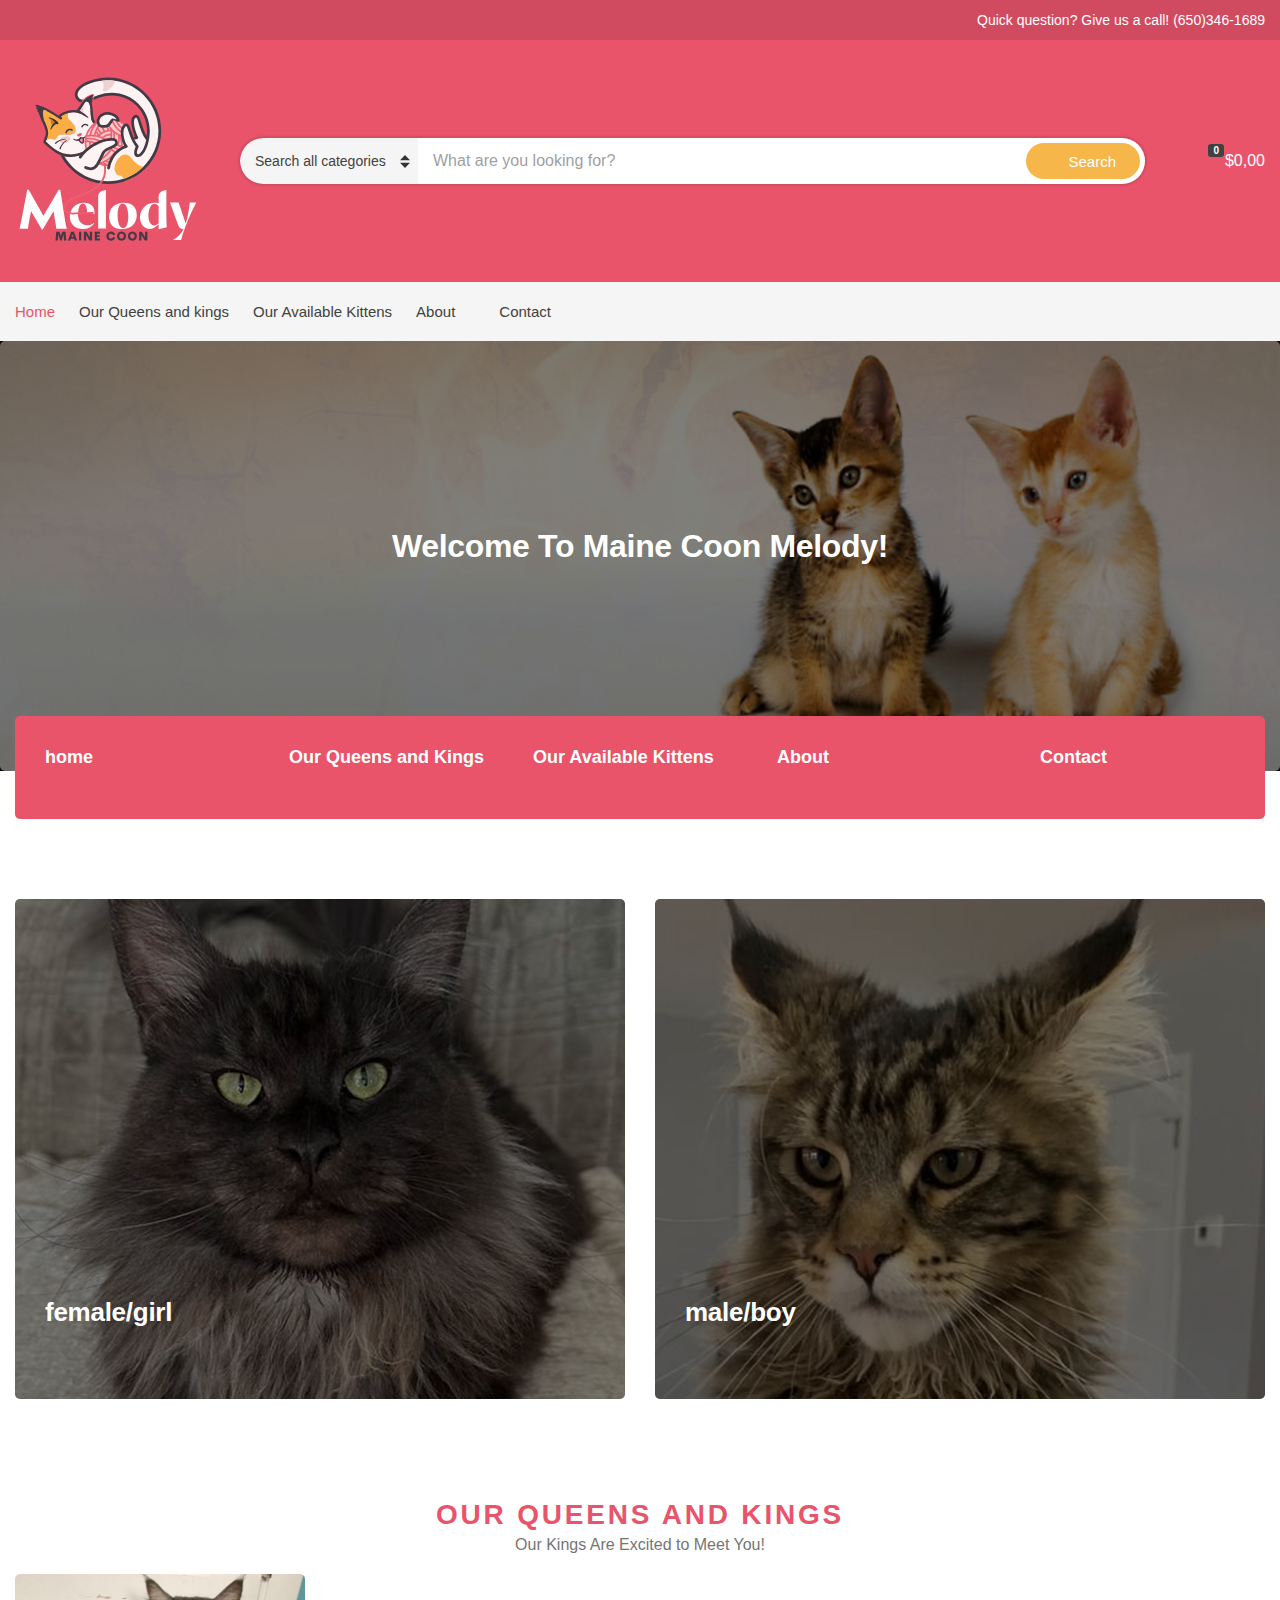
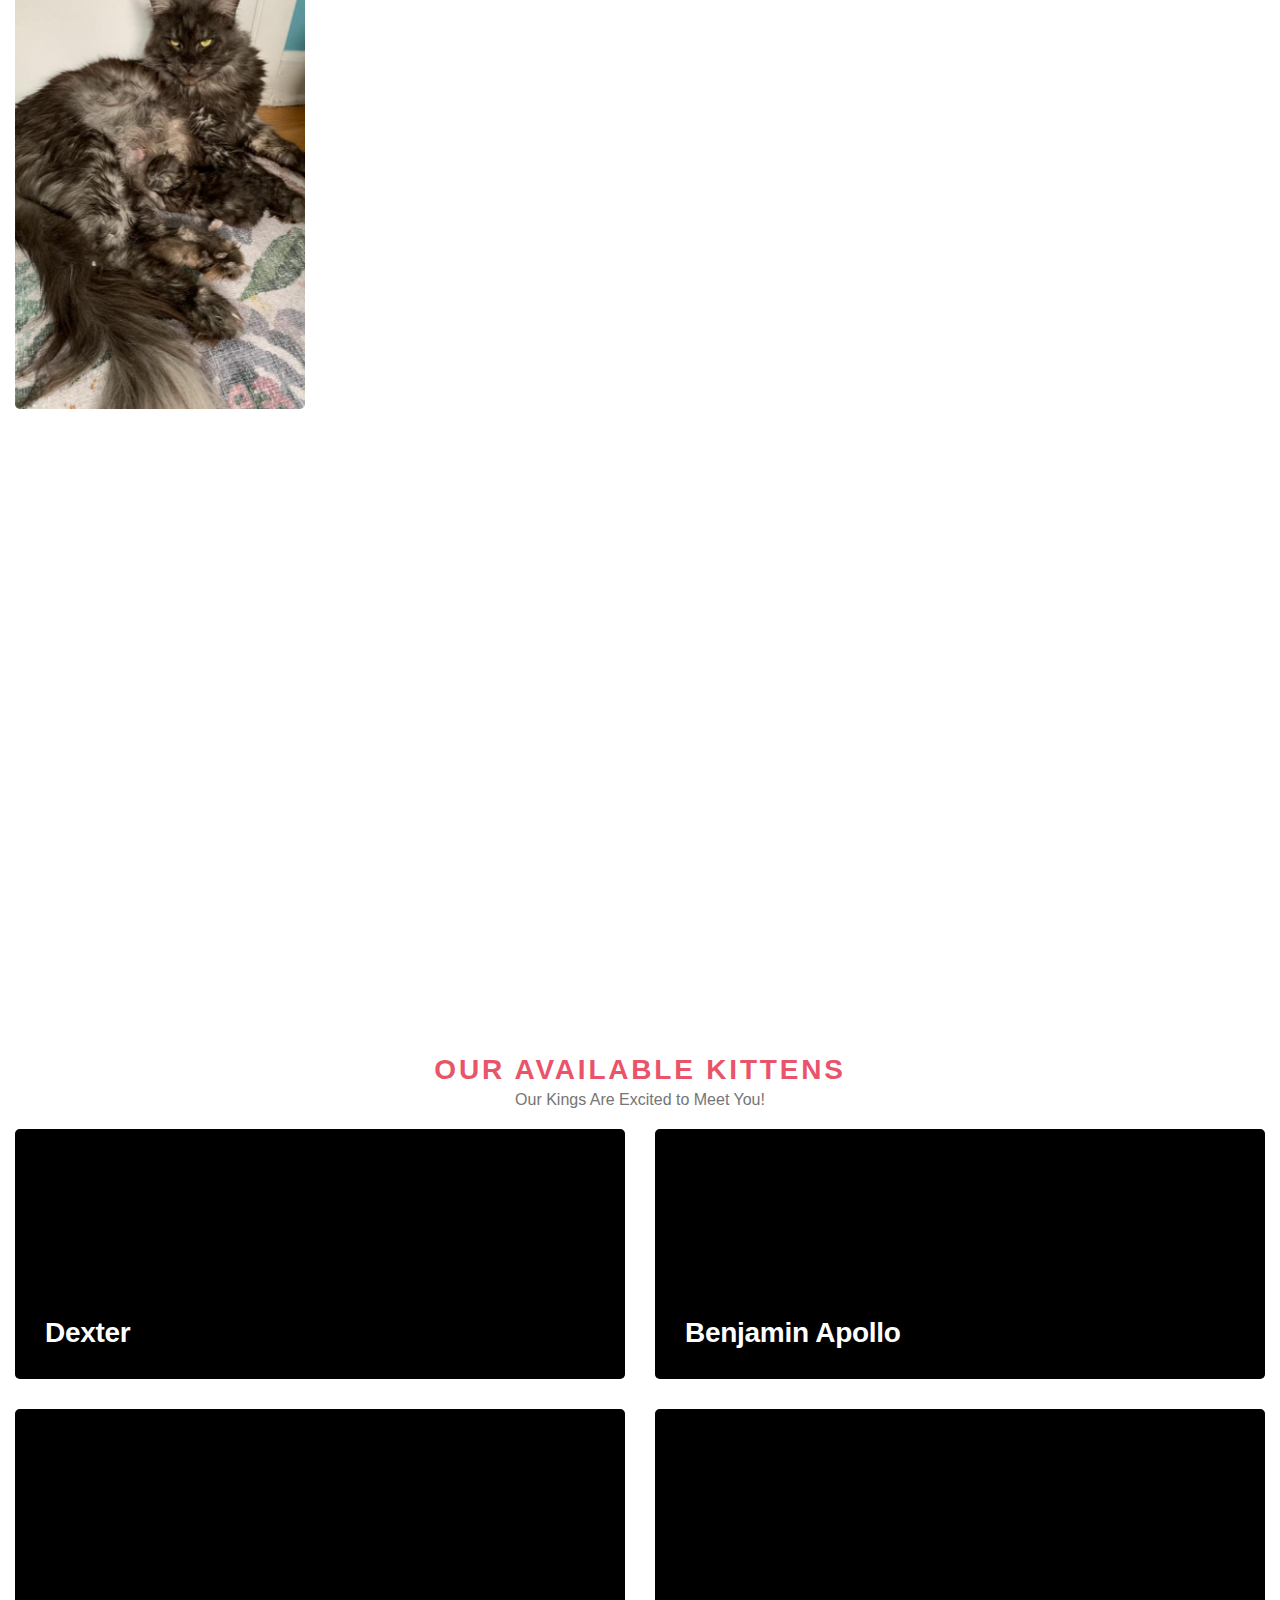
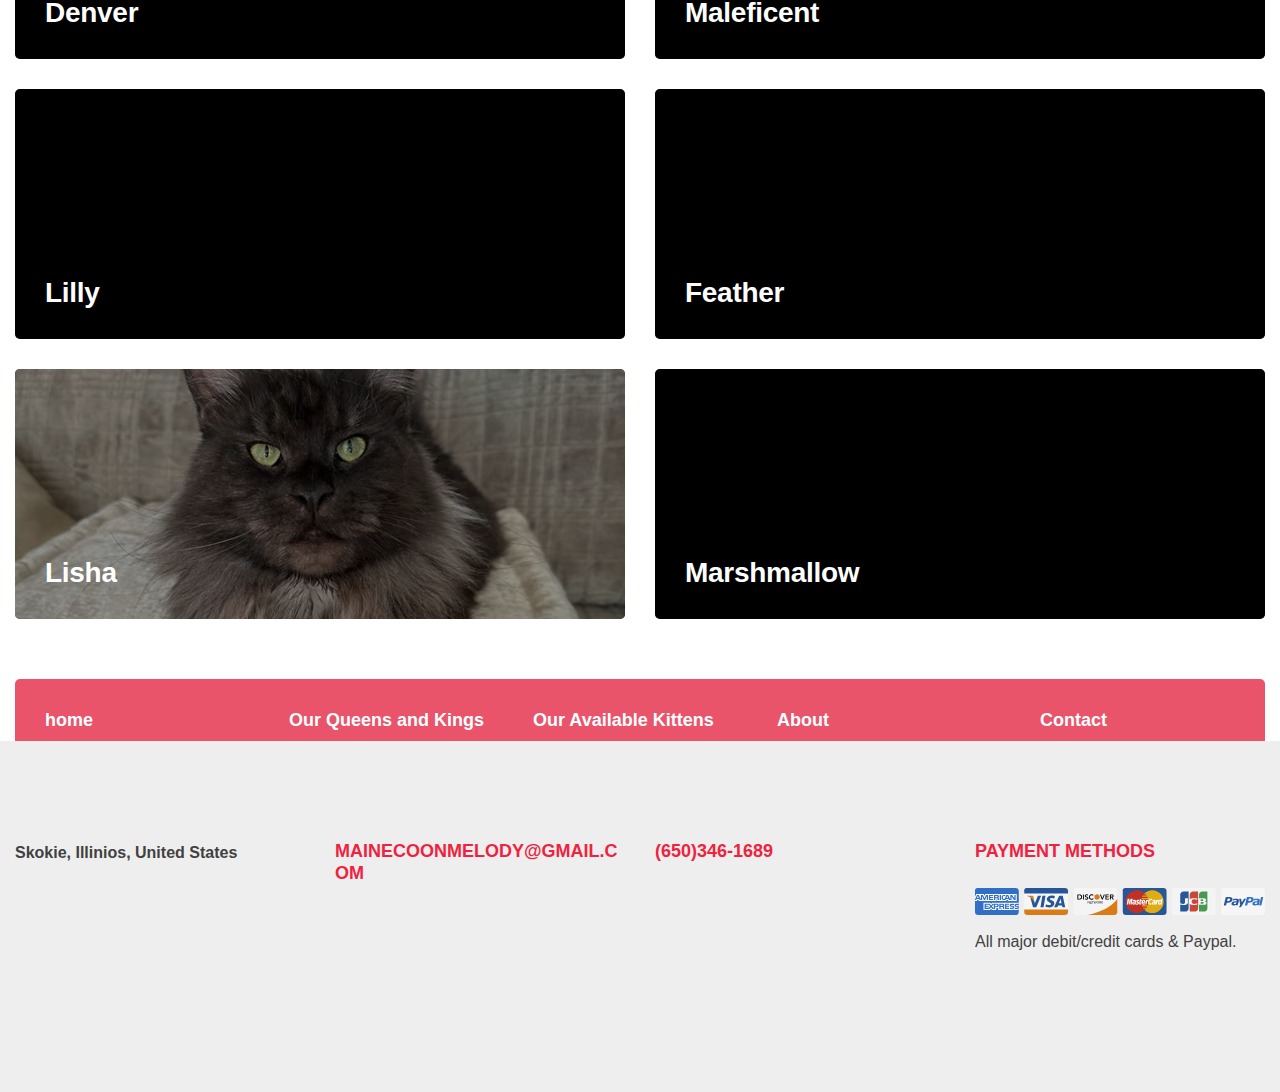
==== commit 16a078e0: "se arreglo hambuerguesa" ====
--- a/index.html
+++ b/index.html
@@ -7,10 +7,13 @@
 	<meta name="viewport" content="width=device-width, initial-scale=1">
 	<title>Miniature &#8211; WooCommerce theme</title>
 	<meta name='robots' content='max-image-preview:large' />
+	<!-- <script src="https://cdn.tailwindcss.com"></script> -->
 	<script>window._wca = window._wca || [];</script>
 	<link rel='dns-prefetch' href='//stats.wp.com' />
 	<link rel='dns-prefetch' href='//fonts.googleapis.com' />
-	<link rel="stylesheet" id="ignition-icons-css" href="https://www.cssigniter.com/woocommerce/miniature/wp-content/themes/miniature/inc/assets/vendor/ignition-icons/css/ignition-icons.min.css?ver=1.1.4" media="all">
+	<link rel="stylesheet" id="ignition-icons-css"
+		href="https://www.cssigniter.com/woocommerce/miniature/wp-content/themes/miniature/inc/assets/vendor/ignition-icons/css/ignition-icons.min.css?ver=1.1.4"
+		media="all">
 	<link rel="alternate" type="application/rss+xml" title="Miniature &raquo; Feed"
 		href="https://www.cssigniter.com/woocommerce/miniature/feed/" />
 	<link rel="alternate" type="application/rss+xml" title="Miniature &raquo; Comments Feed"
@@ -197,8 +200,7 @@
 		}
 	</style>
 	<style class="darkreader darkreader--sync" media="screen"></style>
-	<link rel="stylesheet" id="wp-block-library-css"
-		href="/Estilos_CSS/style.min.css" media="all">
+	<link rel="stylesheet" id="wp-block-library-css" href="/Estilos_CSS/style.min.css" media="all">
 	<style class="darkreader darkreader--sync" media="screen"></style>
 	<style id="wp-block-library-inline-css">
 		.has-text-align-justify {
@@ -206,23 +208,17 @@
 		}
 	</style>
 	<style class="darkreader darkreader--sync" media="screen"></style>
-	<link rel="stylesheet" id="jetpack-videopress-video-block-view-css"
-		href="Estilos_CSS/view.css" media="all">
+	<link rel="stylesheet" id="jetpack-videopress-video-block-view-css" href="Estilos_CSS/view.css" media="all">
 	<style class="darkreader darkreader--sync" media="screen"></style>
-	<link rel="stylesheet" id="mediaelement-css"
-		href="Estilos_CSS/mediaelementplayer-legacy.min.css" media="all">
+	<link rel="stylesheet" id="mediaelement-css" href="Estilos_CSS/mediaelementplayer-legacy.min.css" media="all">
 	<style class="darkreader darkreader--sync" media="screen"></style>
-	<link rel="stylesheet" id="wp-mediaelement-css"
-		href="Estilos_CSS/wp-mediaelement.min.css" media="all">
+	<link rel="stylesheet" id="wp-mediaelement-css" href="Estilos_CSS/wp-mediaelement.min.css" media="all">
 	<style class="darkreader darkreader--sync" media="screen"></style>
-	<link rel="stylesheet" id="wc-blocks-vendors-style-css"
-		href="Estilos_CSS/wc-blocks-vendors-style.css" media="all">
+	<link rel="stylesheet" id="wc-blocks-vendors-style-css" href="Estilos_CSS/wc-blocks-vendors-style.css" media="all">
 	<style class="darkreader darkreader--sync" media="screen"></style>
-	<link rel="stylesheet" id="wc-blocks-style-css"
-		href="Estilos_CSS/wc-blocks-style.css" media="all">
+	<link rel="stylesheet" id="wc-blocks-style-css" href="Estilos_CSS/wc-blocks-style.css" media="all">
 	<style class="darkreader darkreader--sync" media="screen"></style>
-	<link rel="stylesheet" id="classic-theme-styles-css"
-		href="Estilos_CSS/classic-themes.min.css" media="all">
+	<link rel="stylesheet" id="classic-theme-styles-css" href="Estilos_CSS/classic-themes.min.css" media="all">
 	<style class="darkreader darkreader--sync" media="screen"></style>
 	<style id="global-styles-inline-css">
 		body {
@@ -575,25 +571,18 @@
 		}
 	</style>
 	<style class="darkreader darkreader--sync" media="screen"></style>
-	<link rel="stylesheet" id="miniature-user-google-fonts-css"
-		href="Estilos_CSS/css.css" media="all">
-	<link rel="stylesheet" id="ignition-icons-css"
-		href="Estilos_CSS/ignition-icons.min.css" media="all">
+	<link rel="stylesheet" id="miniature-user-google-fonts-css" href="Estilos_CSS/css.css" media="all">
+	<link rel="stylesheet" id="ignition-icons-css" href="Estilos_CSS/ignition-icons.min.css" media="all">
 	<style class="darkreader darkreader--sync" media="screen"></style>
-	<link rel="stylesheet" id="jquery-magnific-popup-css"
-		href="Estilos_CSS/magnific.min.css" media="all">
+	<link rel="stylesheet" id="jquery-magnific-popup-css" href="Estilos_CSS/magnific.min.css" media="all">
 	<style class="darkreader darkreader--sync" media="screen"></style>
-	<link rel="stylesheet" id="miniature-style-css"
-		href="Estilos_CSS/style.min_002.css" media="all">
+	<link rel="stylesheet" id="miniature-style-css" href="Estilos_CSS/style.min_002.css" media="all">
 	<style class="darkreader darkreader--sync" media="screen"></style>
-	<link rel="stylesheet" id="miniature-woocommerce-css"
-		href="Estilos_CSS/woocommerce.min.css" media="all">
+	<link rel="stylesheet" id="miniature-woocommerce-css" href="Estilos_CSS/woocommerce.min.css" media="all">
 	<style class="darkreader darkreader--sync" media="screen"></style>
-	<link rel="stylesheet" id="miniature-shortcode-minicart-css"
-		href="Estilos_CSS/minicart.min.css" media="all">
+	<link rel="stylesheet" id="miniature-shortcode-minicart-css" href="Estilos_CSS/minicart.min.css" media="all">
 	<style class="darkreader darkreader--sync" media="screen"></style>
-	<link rel="stylesheet" id="miniature-wc-login-popup-css"
-		href="Estilos_CSS/wc-login-popup.min.css" media="all">
+	<link rel="stylesheet" id="miniature-wc-login-popup-css" href="Estilos_CSS/wc-login-popup.min.css" media="all">
 	<style class="darkreader darkreader--sync" media="screen"></style>
 	<style id="miniature-generated-styles-inline-css">
 		:root {
@@ -608,8 +597,8 @@
 			--miniature-forms-text-color: #414141;
 			--miniature-buttons-background-color: #ee233f;
 			/* variables personalizas*/
-			--miniature-buttons-background-color-maine-coon-Eggplant:#4C3E48;
-			--miniature-buttons-border-color-maince-coon-Wenge:#725D64;
+			--miniature-buttons-background-color-maine-coon-Eggplant: #4C3E48;
+			--miniature-buttons-border-color-maince-coon-Wenge: #725D64;
 			/*-------------------------------------------*/
 			--miniature-buttons-text-color: #ffffff;
 			--miniature-buttons-border-color: #ee233f;
@@ -716,8 +705,7 @@
 		}
 	</style>
 	<style class="darkreader darkreader--sync" media="screen"></style>
-	<link rel="stylesheet" id="jetpack_css-css"
-		href="Estilos_CSS/jetpack.css" media="all">
+	<link rel="stylesheet" id="jetpack_css-css" href="Estilos_CSS/jetpack.css" media="all">
 	<style class="darkreader darkreader--sync" media="screen"></style>
 	<script src="Script/jquery.min.js" id="jquery-core-js"></script>
 	<meta name="darkreader" content="77ab2ed47aeb4e9f8bd30a9366dbc17b">
@@ -823,10 +811,8 @@
 			filter: invert(100%) contrast(90%);
 		}
 	</style>
-	<script src="Script/jquery-migrate.min.js"
-		id="jquery-migrate-js"></script>
-	<script defer="defer" src="Script/s-202330.js"
-		id="woocommerce-analytics-js"></script>
+	<script src="Script/jquery-migrate.min.js" id="jquery-migrate-js"></script>
+	<script defer="defer" src="Script/s-202330.js" id="woocommerce-analytics-js"></script>
 	<link rel="https://api.w.org/" href="https://www.cssigniter.com/woocommerce/miniature/wp-json/">
 	<link rel="alternate" type="application/json"
 		href="https://www.cssigniter.com/woocommerce/miniature/wp-json/wp/v2/pages/15">
@@ -1178,8 +1164,7 @@
 														name="login" value="Login">Login</button>
 												</p>
 												<p class="lost_password">
-													<a
-														href="">Lost
+													<a href="">Lost
 														your password?</a>
 												</p>
 
@@ -1236,143 +1221,42 @@
 
 				</div>
 			</div>
-
-			<div class="head-mast-navigation-sticky-container" style="height: 60px;">
-				<div class="head-mast-navigation">
-					<div class="container">
-						<div class="row">
-							<div class="col-12">
-								<div class="head-mast-navigation-inner">
-									<nav class="nav">
-										<ul id="header-menu-1" class="navigation-main miniature-menu-main-menu">
-											<!-- <li id="menu-item-27"
-												class="ignition-icons ignition-icons-star menu-item-first menu-item menu-item-type-post_type menu-item-object-page menu-item-27">
-												<a
-													href="https://www.cssigniter.com/woocommerce/miniature/todays-deals/">Today’s
-													Deals</a>
-											</li> -->
-											<li id="menu-item-26"
-												class="menu-item menu-item-type-post_type menu-item-object-page menu-item-home current-menu-item page_item page-item-15 current_page_item menu-item-26">
-												<a href="/index.html"
-													aria-current="page">Home</a>
-											</li>
-											<li id="menu-item-28"
-												class="menu-item menu-item-type-post_type menu-item-object-page menu-item-28">
-												<a
-													href="#aur-queenskings">Our Queens and Kings</a>
-											</li>
-											<!-- <li id="menu-item-284"
-												class="menu-item menu-item-type-custom menu-item-object-custom menu-item-has-children menu-item-284">
-												<a href="#">Categories</a>
-												<ul class="sub-menu">
-													<li id="menu-item-285"
-														class="menu-item menu-item-type-taxonomy menu-item-object-product_cat menu-item-285">
-														<a
-															href="https://www.cssigniter.com/woocommerce/miniature/product-category/action-toys/">Action
-															Toys</a>
-													</li>
-													<li id="menu-item-287"
-														class="menu-item menu-item-type-taxonomy menu-item-object-product_cat menu-item-287">
-														<a
-															href="https://www.cssigniter.com/woocommerce/miniature/product-category/figures/">Figures</a>
-													</li>
-													<li id="menu-item-286"
-														class="menu-item menu-item-type-taxonomy menu-item-object-product_cat menu-item-286">
-														<a
-															href="https://www.cssigniter.com/woocommerce/miniature/product-category/lifestyle/">Lifestyle</a>
-													</li>
-													<li id="menu-item-288"
-														class="menu-item menu-item-type-taxonomy menu-item-object-product_cat menu-item-288">
-														<a
-															href="https://www.cssigniter.com/woocommerce/miniature/product-category/gifts/">Gifts</a>
-													</li>
-													<li id="menu-item-289"
-														class="menu-item menu-item-type-taxonomy menu-item-object-product_cat menu-item-289">
-														<a
-															href="https://www.cssigniter.com/woocommerce/miniature/product-category/seasonal/">Seasonal</a>
-													</li>
-													<li id="menu-item-290"
-														class="menu-item menu-item-type-taxonomy menu-item-object-product_cat menu-item-290">
-														<a
-															href="https://www.cssigniter.com/woocommerce/miniature/product-category/science/">Science</a>
-													</li>
-													<li id="menu-item-291"
-														class="menu-item menu-item-type-taxonomy menu-item-object-product_cat menu-item-291">
-														<a
-															href="https://www.cssigniter.com/woocommerce/miniature/product-category/vehicles/">Vehicles</a>
-													</li>
-												</ul>
-											</li> -->
-											<!--<li id="menu-item-29"
-												class="menu-item menu-item-type-custom menu-item-object-custom menu-item-has-children menu-item-29">
-												<a href="#">Products</a>
-												<ul class="sub-menu">
-													<li id="menu-item-292"
-														class="menu-item menu-item-type-post_type menu-item-object-product menu-item-292">
-														<a
-															href="https://www.cssigniter.com/woocommerce/miniature/product/product-title-38/">Product
-															– Simple</a>
-													</li>
-													<li id="menu-item-293"
-														class="menu-item menu-item-type-post_type menu-item-object-product menu-item-293">
-														<a
-															href="https://www.cssigniter.com/woocommerce/miniature/product/product-title-37/">Product
-															– Variable</a>
-													</li>
-													<li id="menu-item-294"
-														class="menu-item menu-item-type-post_type menu-item-object-product menu-item-294">
-														<a
-															href="https://www.cssigniter.com/woocommerce/miniature/product/product-title-36/">Product
-															– External / Affiliate</a>
-													</li>
-													<li id="menu-item-295"
-														class="menu-item menu-item-type-post_type menu-item-object-product menu-item-295">
-														<a
-															href="https://www.cssigniter.com/woocommerce/miniature/product/product-title-35/">Product
-															– In Stock</a>
-													</li>
-													<li id="menu-item-296"
-														class="menu-item menu-item-type-post_type menu-item-object-product menu-item-296">
-														<a
-															href="https://www.cssigniter.com/woocommerce/miniature/product/product-title-34/">Product
-															– Out of Stock</a>
-													</li>
-													<li id="menu-item-297"
-														class="menu-item menu-item-type-post_type menu-item-object-product menu-item-297">
-														<a
-															href="https://www.cssigniter.com/woocommerce/miniature/product/product-title-33/">Product
-															– Image Gallery</a>
-													</li>
-												</ul>
-											</li> -->
-											<li id="menu-item-29"
-												class="menu-item menu-item-type-post_type menu-item-object-page menu-item-29">
-												<a
-													href="#our-kittens">Our Available Kittens</a>
-											</li>
-											<li id="menu-item-303"
-												class="menu-item menu-item-type-post_type menu-item-object-page menu-item-303">
-												<a
-													href="/About Us.html">About</a>
-											</li>
-											<li id="menu-item-24"
-												class=" ignition-icons ignition-icons-comment menu-item menu-item-type-post_type menu-item-object-page menu-item-24">
-												<a
-													href="">Contact</a>
-											</li>
-											<!-- <li id="menu-item-23"
-												class="menu-item-pull ignition-icons ignition-icons-comment menu-item menu-item-type-post_type menu-item-object-page menu-item-23">
-												<a
-													href="https://www.cssigniter.com/woocommerce/miniature/support/">Support</a>
-											</li> -->
-										</ul>
-									</nav>
-								</div>
+            <!--navbar--->
+			<div class="head-mast-navigation">
+				<div class="container">
+					<div class="row">
+						<div class="col-12">
+							<div class="head-mast-navigation-inner">
+								<nav class="nav">
+									<ul id="header-menu-1" class="navigation-main miniature-menu-main-menu">
+										<li id="menu-item-26"
+											class="menu-item menu-item-type-post_type menu-item-object-page menu-item-home current-menu-item page_item page-item-15 current_page_item menu-item-26">
+											<a href="/index.html"
+												aria-current="page">Home</a></li>
+										<li id="menu-item-28"
+											class="menu-item menu-item-type-post_type menu-item-object-page menu-item-28">
+											<a href="#aur-queenskings">Our Queens and kings</a>
+										</li>
+										<li id="menu-item-284"
+											class="menu-item menu-item-type-custom menu-item-object-custom  menu-item-284">
+											<a href="#our-kittens">Our Available Kittens</a>
+										</li>
+										<li id="menu-item-303"
+											class="menu-item menu-item-type-post_type menu-item-object-page menu-item-303">
+											<a href="/About Us.html">About</a>
+										</li>
+										<li id="menu-item-23"
+											class="ignition-icons ignition-icons-comment menu-item menu-item-type-post_type menu-item-object-page menu-item-23">
+											<a
+												href="#">Contact</a>
+										</li>
+									</ul>
+								</nav>
 							</div>
 						</div>
 					</div>
 				</div>
-			</div>
+			</div><!--ends navbar-->
 		</header>
 
 		<div class="site-content-wrap">
@@ -1399,11 +1283,11 @@
 									<div class="wp-block-cover alignfull has-background-dim"><img decoding="async"
 											class="wp-block-cover__image-background wp-image-41" alt=""
 											src="/Imagenes/gatos/cute-abyssinian-kittens-website-header2.jpg"
-											data-object-fit="cover"
-											srcset=""
-											sizes="(max-width: 1600px) 100vw, 1600px" width="1600" height="500">
+											data-object-fit="cover" srcset="" sizes="(max-width: 1600px) 100vw, 1600px"
+											width="1600" height="500">
 										<div class="wp-block-cover__inner-container">
-											<h1 class="has-text-align-center margin-bottom-0 wp-block-heading">Welcome To Maine Coon Melody!
+											<h1 class="has-text-align-center margin-bottom-0 wp-block-heading">Welcome
+												To Maine Coon Melody!
 											</h1>
 
 
@@ -1428,9 +1312,10 @@
 										<div class="wp-block-group__inner-container">
 											<div class="wp-block-columns is-layout-flex wp-container-7">
 												<div class="wp-block-column is-layout-flow">
-													<a href="/index.html"
-														class="margin-bottom-0 ">
-														<h5 class="has-white-color has-text-color wp-block-heading">home</h5></a>
+													<a href="/index.html" class="margin-bottom-0 ">
+														<h5 class="has-white-color has-text-color wp-block-heading">home
+														</h5>
+													</a>
 
 
 
@@ -1440,9 +1325,10 @@
 
 
 												<div class="wp-block-column is-layout-flow">
-													<a href="#aur-queenskings"
-														class="margin-bottom-0">
-														<h5 class="has-white-color has-text-color wp-block-heading">Our Queens and Kings</h5></a>
+													<a href="#aur-queenskings" class="margin-bottom-0">
+														<h5 class="has-white-color has-text-color wp-block-heading">Our
+															Queens and Kings</h5>
+													</a>
 
 
 
@@ -1452,9 +1338,10 @@
 
 
 												<div class="wp-block-column is-layout-flow">
-													<a href="#our-kittens"
-														class="margin-bottom-0">
-														<h5 class="has-white-color has-text-color wp-block-heading">Our Available Kittens</h5></a>
+													<a href="#our-kittens" class="margin-bottom-0">
+														<h5 class="has-white-color has-text-color wp-block-heading">Our
+															Available Kittens</h5>
+													</a>
 
 
 
@@ -1464,9 +1351,10 @@
 
 
 												<div class="wp-block-column is-layout-flow">
-													<a href="/About Us.html"
-														class="margin-bottom-0">
-														<h5 class="has-white-color has-text-color wp-block-heading">About</h5></a>
+													<a href="/About Us.html" class="margin-bottom-0">
+														<h5 class="has-white-color has-text-color wp-block-heading">
+															About</h5>
+													</a>
 
 
 
@@ -1474,9 +1362,11 @@
 												</div>
 
 												<div class="wp-block-column is-layout-flow">
-													<a href=""
-														class="margin-bottom-0 ">
-														<h5 class="has-white-color has-text-color wp-block-heading ignition-icons ignition-icons-comment">Contact</h5></a>
+													<a href="" class="margin-bottom-0 ">
+														<h5
+															class="has-white-color has-text-color wp-block-heading ignition-icons ignition-icons-comment">
+															Contact</h5>
+													</a>
 
 
 
@@ -1560,20 +1450,21 @@
 
 
 
-									<h2 class="has-text-align-center margin-bottom-0 section-title wp-block-heading" id="aur-queenskings">
+									<h2 class="has-text-align-center margin-bottom-0 section-title wp-block-heading"
+										id="aur-queenskings">
 										Our Queens and Kings</h2>
 
 
 
-									<p class="has-text-align-center has-theme-medium-gray-color has-text-color">Our Kings Are Excited to Meet You!</p> 
+									<p class="has-text-align-center has-theme-medium-gray-color has-text-color">Our
+										Kings Are Excited to Meet You!</p>
 
 
 									<div data-block-name="woocommerce/product-on-sale" data-columns="4" data-rows="2"
 										class="wc-block-grid wp-block-product-on-sale wc-block-product-on-sale has-4-columns has-multiple-rows is-style-default">
 										<ul class="wc-block-grid__products">
 											<li class="wc-block-grid__product">
-												<a href=""
-													class="wc-block-grid__product-link">
+												<a href="" class="wc-block-grid__product-link">
 													<div class="wc-block-grid__product-image"><img
 															src="/Imagenes/gatos/Vertical/Maine-Coons-image-vertical-1.png"
 															class="attachment-woocommerce_thumbnail size-woocommerce_thumbnail"
@@ -1581,7 +1472,7 @@
 															width="656" height="750"></div>
 													<!-- <div class="wc-block-grid__product-title">Dolor sit amet, consectetur</div> -->
 												</a>
-												 <!-- <div class="wc-block-grid__product-onsale">
+												<!-- <div class="wc-block-grid__product-onsale">
 													<span aria-hidden="true">-34%</span>
 													<span class="screen-reader-text">Product on sale</span>
 												</div> 
@@ -1607,8 +1498,7 @@
 														to cart</a></div> -->
 											</li>
 											<li class="wc-block-grid__product">
-												<a href=""
-													class="wc-block-grid__product-link">
+												<a href="" class="wc-block-grid__product-link">
 													<div class="wc-block-grid__product-image"><img
 															src="/Imagenes/gatos/Vertical/Maine-Coons-image-vertical-20.png"
 															class="attachment-woocommerce_thumbnail size-woocommerce_thumbnail"
@@ -1642,8 +1532,7 @@
 												</div> -->
 											</li>
 											<li class="wc-block-grid__product">
-												<a href=""
-													class="wc-block-grid__product-link">
+												<a href="" class="wc-block-grid__product-link">
 													<div class="wc-block-grid__product-image"><img
 															src="/Imagenes/gatos/Vertical/Maine-Coons-image-vertical-30.png"
 															class="attachment-woocommerce_thumbnail size-woocommerce_thumbnail"
@@ -1652,7 +1541,7 @@
 													<!-- <div class="wc-block-grid__product-title">Consectetur adipiscing elit
 													</div> -->
 												</a>
-												 <!-- <div class="wc-block-grid__product-onsale">
+												<!-- <div class="wc-block-grid__product-onsale">
 													<span aria-hidden="true">-20%</span>
 													<span class="screen-reader-text">Product on sale</span>
 												</div> 
@@ -1678,8 +1567,7 @@
 														to cart</a></div> -->
 											</li>
 											<li class="wc-block-grid__product">
-												<a href=""
-													class="wc-block-grid__product-link">
+												<a href="" class="wc-block-grid__product-link">
 													<div class="wc-block-grid__product-image"><img
 															src="/Imagenes/gatos/Vertical/Maine-Coons-image-vertical-10.png"
 															class="attachment-woocommerce_thumbnail size-woocommerce_thumbnail"
@@ -1687,7 +1575,7 @@
 															width="656" height="750"></div>
 													<!-- <div class="wc-block-grid__product-title">Consectetur adipiscing elit</div> -->
 												</a>
-												 <!-- <div class="wc-block-grid__product-onsale">
+												<!-- <div class="wc-block-grid__product-onsale">
 													<span aria-hidden="true">-9%</span>
 													<span class="screen-reader-text">Product on sale</span>
 												</div>  -->
@@ -1713,8 +1601,7 @@
 														to cart</a></div> -->
 											</li>
 											<li class="wc-block-grid__product">
-												<a href=""
-													class="wc-block-grid__product-link">
+												<a href="" class="wc-block-grid__product-link">
 													<div class="wc-block-grid__product-image"><img
 															src="/Imagenes/gatos/Vertical/Maine-Coons-image-vertical-12.png"
 															class="attachment-woocommerce_thumbnail size-woocommerce_thumbnail"
@@ -1748,8 +1635,7 @@
 														to cart</a></div> -->
 											</li>
 											<li class="wc-block-grid__product">
-												<a href=""
-													class="wc-block-grid__product-link">
+												<a href="" class="wc-block-grid__product-link">
 													<div class="wc-block-grid__product-image"><img
 															src="/Imagenes/gatos/Vertical/Maine-Coons-image-vertical-16.png"
 															class="attachment-woocommerce_thumbnail size-woocommerce_thumbnail"
@@ -1782,8 +1668,7 @@
 														to cart</a></div> -->
 											</li>
 											<li class="wc-block-grid__product">
-												<a href=""
-													class="wc-block-grid__product-link">
+												<a href="" class="wc-block-grid__product-link">
 													<div class="wc-block-grid__product-image"><img
 															src="/Imagenes/gatos/Vertical/Maine-Coons-image-vertical-19.png"
 															class="attachment-woocommerce_thumbnail size-woocommerce_thumbnail"
@@ -1818,8 +1703,7 @@
 														to cart</a></div> -->
 											</li>
 											<li class="wc-block-grid__product">
-												<a href=""
-													class="wc-block-grid__product-link">
+												<a href="" class="wc-block-grid__product-link">
 													<div class="wc-block-grid__product-image"><img
 															src="/Imagenes/gatos/Vertical/Maine-Coons-image-vertical-35.png"
 															class="attachment-woocommerce_thumbnail size-woocommerce_thumbnail"
@@ -1861,13 +1745,15 @@
 
 
 
-									<h2 class="has-text-align-center margin-bottom-0 section-title wp-block-heading" id="our-kittens">
+									<h2 class="has-text-align-center margin-bottom-0 section-title wp-block-heading"
+										id="our-kittens">
 										Our Available Kittens</h2>
 
 
 
-									<p class="has-text-align-center has-theme-medium-gray-color has-text-color">Our Kings Are Excited to Meet You!
-										</p> 
+									<p class="has-text-align-center has-theme-medium-gray-color has-text-color">Our
+										Kings Are Excited to Meet You!
+									</p>
 
 
 
@@ -1878,8 +1764,7 @@
 													class="wp-block-cover__image-background wp-image-249" alt=""
 													src="/Imagenes/gatos/Horizontal/Maine-Coons-image-horizontal-9.png"
 													style="object-position:52% 33%" data-object-fit="cover"
-													data-object-position="52% 33%"
-													srcset=""
+													data-object-position="52% 33%" srcset=""
 													sizes="(max-width: 900px) 100vw, 900px" width="900" height="600">
 												<div class="wp-block-cover__inner-container">
 													<h2 class="margin-bottom-0 wp-block-heading">Dexter</h2>
@@ -1894,7 +1779,7 @@
 														<!-- <div class="wp-block-button"><a class="wp-block-button__link"
 																href="">Shop
 																Now</a></div> -->
-													</div> 
+													</div>
 												</div>
 											</div>
 										</div>
@@ -1907,8 +1792,7 @@
 													class="wp-block-cover__image-background wp-image-257" alt=""
 													src="/Imagenes/gatos/Horizontal/Maine-Coons-image-horizontal-18.png"
 													style="object-position:78% 61%" data-object-fit="cover"
-													data-object-position="78% 61%"
-													srcset=""
+													data-object-position="78% 61%" srcset=""
 													sizes="(max-width: 900px) 100vw, 900px" width="900" height="600">
 												<div class="wp-block-cover__inner-container">
 													<h2 class="margin-bottom-0 wp-block-heading">Benjamin Apollo</h2>
@@ -1938,8 +1822,7 @@
 													class="wp-block-cover__image-background wp-image-261" alt=""
 													src="/Imagenes/gatos/Horizontal/Maine-Coons-image-horizontal-16.png"
 													style="object-position:44% 49%" data-object-fit="cover"
-													data-object-position="44% 49%"
-													srcset=""
+													data-object-position="44% 49%" srcset=""
 													sizes="(max-width: 900px) 100vw, 900px" width="900" height="600">
 												<div class="wp-block-cover__inner-container">
 													<h2 class="margin-bottom-0 wp-block-heading">Denver</h2>
@@ -1966,8 +1849,7 @@
 												style="min-height:250px"><img decoding="async" loading="lazy"
 													class="wp-block-cover__image-background wp-image-240" alt=""
 													src="/Imagenes/gatos/Horizontal/Maine-Coons-image-horizontal-23.png"
-													data-object-fit="cover"
-													srcset=""
+													data-object-fit="cover" srcset=""
 													sizes="(max-width: 900px) 100vw, 900px" width="900" height="600">
 												<div class="wp-block-cover__inner-container">
 													<h2 class="margin-bottom-0 wp-block-heading">Maleficent</h2>
@@ -1995,8 +1877,7 @@
 													class="wp-block-cover__image-background wp-image-261" alt=""
 													src="/Imagenes/gatos/Horizontal/Maine-Coons-image-horizontal-28.png"
 													style="object-position:44% 49%" data-object-fit="cover"
-													data-object-position="44% 49%"
-													srcset=""
+													data-object-position="44% 49%" srcset=""
 													sizes="(max-width: 900px) 100vw, 900px" width="900" height="600">
 												<div class="wp-block-cover__inner-container">
 													<h2 class="margin-bottom-0 wp-block-heading">Lilly</h2>
@@ -2023,8 +1904,7 @@
 												style="min-height:250px"><img decoding="async" loading="lazy"
 													class="wp-block-cover__image-background wp-image-240" alt=""
 													src="/Imagenes/gatos/Horizontal/Maine-Coons-image-horizontal-15.png"
-													data-object-fit="cover"
-													srcset=""
+													data-object-fit="cover" srcset=""
 													sizes="(max-width: 900px) 100vw, 900px" width="900" height="600">
 												<div class="wp-block-cover__inner-container">
 													<h2 class="margin-bottom-0 wp-block-heading">Feather</h2>
@@ -2052,8 +1932,7 @@
 													class="wp-block-cover__image-background wp-image-261" alt=""
 													src="/Imagenes/gatos/Horizontal/Maine-Coons-image-horizontal-3.png"
 													style="object-position:44% 49%" data-object-fit="cover"
-													data-object-position="44% 49%"
-													srcset=""
+													data-object-position="44% 49%" srcset=""
 													sizes="(max-width: 900px) 100vw, 900px" width="900" height="600">
 												<div class="wp-block-cover__inner-container">
 													<h2 class="margin-bottom-0 wp-block-heading">Lisha</h2>
@@ -2080,8 +1959,7 @@
 												style="min-height:250px"><img decoding="async" loading="lazy"
 													class="wp-block-cover__image-background wp-image-240" alt=""
 													src="/Imagenes/gatos/Horizontal/Maine-Coons-image-horizontal-11.png"
-													data-object-fit="cover"
-													srcset=""
+													data-object-fit="cover" srcset=""
 													sizes="(max-width: 900px) 100vw, 900px" width="900" height="600">
 												<div class="wp-block-cover__inner-container">
 													<h2 class="margin-bottom-0 wp-block-heading">Marshmallow</h2>
@@ -2112,9 +1990,10 @@
 										<div class="wp-block-group__inner-container">
 											<div class="wp-block-columns is-layout-flex wp-container-25">
 												<div class="wp-block-column is-layout-flow">
-													<a href="/index.html"
-														class="margin-bottom-0 ">
-														<h5 class="has-white-color has-text-color wp-block-heading">home</h5></a>
+													<a href="/index.html" class="margin-bottom-0 ">
+														<h5 class="has-white-color has-text-color wp-block-heading">home
+														</h5>
+													</a>
 
 
 
@@ -2124,9 +2003,10 @@
 
 
 												<div class="wp-block-column is-layout-flow">
-													<a href="#aur-queenskings"
-														class="margin-bottom-0">
-														<h5 class="has-white-color has-text-color wp-block-heading">Our Queens and Kings</h5></a>
+													<a href="#aur-queenskings" class="margin-bottom-0">
+														<h5 class="has-white-color has-text-color wp-block-heading">Our
+															Queens and Kings</h5>
+													</a>
 
 
 
@@ -2136,9 +2016,10 @@
 
 
 												<div class="wp-block-column is-layout-flow">
-													<a href="#our-kittens"
-														class="margin-bottom-0">
-														<h5 class="has-white-color has-text-color wp-block-heading">Our Available Kittens</h5></a>
+													<a href="#our-kittens" class="margin-bottom-0">
+														<h5 class="has-white-color has-text-color wp-block-heading">Our
+															Available Kittens</h5>
+													</a>
 
 
 
@@ -2148,9 +2029,10 @@
 
 
 												<div class="wp-block-column is-layout-flow">
-													<a href="/About Us.html"
-														class="margin-bottom-0">
-														<h5 class="has-white-color has-text-color wp-block-heading">About</h5></a>
+													<a href="/About Us.html" class="margin-bottom-0">
+														<h5 class="has-white-color has-text-color wp-block-heading">
+															About</h5>
+													</a>
 
 
 
@@ -2158,32 +2040,31 @@
 												</div>
 
 												<div class="wp-block-column is-layout-flow">
-													<a href=""
-														class="margin-bottom-0 ">
-														<h5 class="has-white-color has-text-color wp-block-heading ignition-icons ignition-icons-comment">Contact</h5></a>
+													<a href="" class="margin-bottom-0 ">
+														<h5
+															class="has-white-color has-text-color wp-block-heading ignition-icons ignition-icons-comment">
+															Contact</h5>
+													</a>
 
 
 
 													<!-- <p class="margin-bottom-0">Consectetur adipiscing elit</p> -->
 												</div>
-											</div>
 											</div>
 										</div>
 									</div>
-
 								</div>
 
-							</article>
-
-
-
-
-
-
-
-
 						</div>
 
+						</article>
+
+
+
+
+
+
+
 
 					</div>
 
@@ -2191,209 +2072,134 @@
 				</div>
 
 
-			</main>
-
-		</div> <!-- .site-content-wrap -->
-
-
-
-		<footer class="footer">
-
-
-			<div class="footer-widgets">
-				<div class="container">
-					<div class="row">
-						<div class="col-xl-3 col-md-6 col-12">
-							<aside id="text-2" class="widget widget_text">
-								<div class="textwidget">
-									<!-- <p><img decoding="async" loading="lazy" class="alignnone size-full wp-image-268"
+		</div>
+
+
+		</main>
+
+	</div> <!-- .site-content-wrap -->
+
+
+
+	<footer class="footer">
+
+
+		<div class="footer-widgets">
+			<div class="container">
+				<div class="row">
+					<div class="col-xl-3 col-md-6 col-12">
+						<aside id="text-2" class="widget widget_text">
+							<div class="textwidget">
+								<!-- <p><img decoding="async" loading="lazy" class="alignnone size-full wp-image-268"
 											src=""
 											alt="" width="185" height="27"></p> -->
-									<p><strong>Skokie, Illinios, United States</strong><br>
-										</p>
-								</div>
-							</aside>
-							<aside id="nav_menu-2" class="widget widget_nav_menu">
-								<nav class="menu-social-container" aria-label="Menu">
-									<ul id="menu-social" class="menu miniature-menu-social">
-										<li id="menu-item-269"
-											class="menu-item menu-item-type-custom menu-item-object-custom menu-item-269">
-											<a href="https://www.facebook.com/mainecoonmelody">Facebook</a>
-										</li>
-											<!-- <li id="menu-item-270"
+								<p><strong>Skokie, Illinios, United States</strong><br>
+								</p>
+							</div>
+						</aside>
+						<aside id="nav_menu-2" class="widget widget_nav_menu">
+							<nav class="menu-social-container" aria-label="Menu">
+								<ul id="menu-social" class="menu miniature-menu-social">
+									<li id="menu-item-269"
+										class="menu-item menu-item-type-custom menu-item-object-custom menu-item-269">
+										<a href="https://www.facebook.com/mainecoonmelody">Facebook</a>
+									</li>
+									<!-- <li id="menu-item-270"
 												class="menu-item menu-item-type-custom menu-item-object-custom menu-item-270">
 												<a href="https://twitter.com/">Twitter</a>
 											</li> -->
-										<li id="menu-item-271"
-											class="menu-item menu-item-type-custom menu-item-object-custom menu-item-271">
-											<a href="https://www.instagram.com/mainecoonmelody_/">Instagram</a>
-										</li>
-										<!-- <li id="menu-item-272"
+									<li id="menu-item-271"
+										class="menu-item menu-item-type-custom menu-item-object-custom menu-item-271">
+										<a href="https://www.instagram.com/mainecoonmelody_/">Instagram</a>
+									</li>
+									<!-- <li id="menu-item-272"
 											class="menu-item menu-item-type-custom menu-item-object-custom menu-item-272">
 											<a href="https://youtube.com/">YouTube</a>
 										</li> -->
-									</ul>
-								</nav>
-							</aside>
-						</div>
-						<div class="col-xl-3 col-md-6 col-12">
-							<aside id="nav_menu-3" class="widget widget_nav_menu">
-								<h3 class="widget-title">Mainecoonmelody@gmail.com</h3>
-								<nav class="menu-footer-container" aria-label="Useful Links">
-									<ul id="menu-footer" class="menu miniature-menu-footer">
-										<li id="menu-item-274"
-											class="menu-item menu-item-type-post_type menu-item-object-page menu-item-274">
-											<a href=""></a>
-										</li>
-										<li id="menu-item-275"
-											class="menu-item menu-item-type-post_type menu-item-object-page menu-item-275">
-											<a
-												href=""></a>
-										</li>
-										<li id="menu-item-273"
-											class="menu-item menu-item-type-post_type menu-item-object-page menu-item-273">
-											<a href=""></a>
-										</li>
-										<li id="menu-item-276"
-											class="menu-item menu-item-type-post_type menu-item-object-page menu-item-276">
-											<a href=""></a>
-										</li>
-									</ul>
-								</nav>
-							</aside>
-						</div>
-						<div class="col-xl-3 col-md-6 col-12">
-							<aside id="nav_menu-4" class="widget widget_nav_menu">
-								<h3 class="widget-title">(650)346-1689</h3>
-								<nav class="menu-footer-categories-container" aria-label="Popular Categories">
-									<ul id="menu-footer-categories" class="menu miniature-menu-footer-categories">
-										<li id="menu-item-277"
-											class="menu-item menu-item-type-taxonomy menu-item-object-product_cat menu-item-277">
-											<a
-												href=""></a>
-										</li>
-										<li id="menu-item-278"
-											class="menu-item menu-item-type-taxonomy menu-item-object-product_cat menu-item-278">
-											<a
-												href=""></a>
-										</li>
-										<li id="menu-item-279"
-											class="menu-item menu-item-type-taxonomy menu-item-object-product_cat menu-item-279">
-											<a
-												href=""></a>
-										</li>
-										<li id="menu-item-280"
-											class="menu-item menu-item-type-taxonomy menu-item-object-product_cat menu-item-280">
-											<a
-												href=""></a>
-										</li>
-									</ul>
-								</nav>
-							</aside>
-						</div>
-						<div class="col-xl-3 col-md-6 col-12">
-							<aside id="text-3" class="widget widget_text">
-								<h3 class="widget-title">Payment Methods</h3>
-								<div class="textwidget">
-									<p><img decoding="async"
-											src="/Imagenes/cvg_logo&icons/cards.svg"></p>
-									<p>All major debit/credit cards &amp; Paypal.</p>
-								</div>
-							</aside>
-						</div>
+								</ul>
+							</nav>
+						</aside>
+					</div>
+					<div class="col-xl-3 col-md-6 col-12">
+						<aside id="nav_menu-3" class="widget widget_nav_menu">
+							<h3 class="widget-title">Mainecoonmelody@gmail.com</h3>
+							<nav class="menu-footer-container" aria-label="Useful Links">
+								<ul id="menu-footer" class="menu miniature-menu-footer">
+									<li id="menu-item-274"
+										class="menu-item menu-item-type-post_type menu-item-object-page menu-item-274">
+										<a href=""></a>
+									</li>
+									<li id="menu-item-275"
+										class="menu-item menu-item-type-post_type menu-item-object-page menu-item-275">
+										<a href=""></a>
+									</li>
+									<li id="menu-item-273"
+										class="menu-item menu-item-type-post_type menu-item-object-page menu-item-273">
+										<a href=""></a>
+									</li>
+									<li id="menu-item-276"
+										class="menu-item menu-item-type-post_type menu-item-object-page menu-item-276">
+										<a href=""></a>
+									</li>
+								</ul>
+							</nav>
+						</aside>
+					</div>
+					<div class="col-xl-3 col-md-6 col-12">
+						<aside id="nav_menu-4" class="widget widget_nav_menu">
+							<h3 class="widget-title">(650)346-1689</h3>
+							<nav class="menu-footer-categories-container" aria-label="Popular Categories">
+								<ul id="menu-footer-categories" class="menu miniature-menu-footer-categories">
+									<li id="menu-item-277"
+										class="menu-item menu-item-type-taxonomy menu-item-object-product_cat menu-item-277">
+										<a href=""></a>
+									</li>
+									<li id="menu-item-278"
+										class="menu-item menu-item-type-taxonomy menu-item-object-product_cat menu-item-278">
+										<a href=""></a>
+									</li>
+									<li id="menu-item-279"
+										class="menu-item menu-item-type-taxonomy menu-item-object-product_cat menu-item-279">
+										<a href=""></a>
+									</li>
+									<li id="menu-item-280"
+										class="menu-item menu-item-type-taxonomy menu-item-object-product_cat menu-item-280">
+										<a href=""></a>
+									</li>
+								</ul>
+							</nav>
+						</aside>
+					</div>
+					<div class="col-xl-3 col-md-6 col-12">
+						<aside id="text-3" class="widget widget_text">
+							<h3 class="widget-title">Payment Methods</h3>
+							<div class="textwidget">
+								<p><img decoding="async" src="/Imagenes/cvg_logo&icons/cards.svg"></p>
+								<p>All major debit/credit cards &amp; Paypal.</p>
+							</div>
+						</aside>
 					</div>
 				</div>
 			</div>
-
-		
-
-
-			<button class="btn-to-top">
-				<span class="ignition-icons ignition-icons-arrow-up"></span>
-			</button>
-
-
-		</footer>
-	</div> 
+		</div>
+
+
+
+
+		<button class="btn-to-top">
+			<span class="ignition-icons ignition-icons-arrow-up"></span>
+		</button>
+
+
+	</footer>
+	</div>
 	<!-- .page-wrap -->
 	<div class="navigation-mobile-wrap">
 		<a href="#nav-dismiss" class="navigation-mobile-dismiss">
 			Close Menu </a>
-		<ul class="navigation-mobile">
-			<!-- <li
-				class="ignition-icons ignition-icons-star menu-item-first menu-item menu-item-type-post_type menu-item-object-page menu-item-27">
-				<a href="https://www.cssigniter.com/woocommerce/miniature/todays-deals/">Today’s Deals</a>
-			</li> -->
-			<li
-				class="menu-item menu-item-type-post_type menu-item-object-page menu-item-home current-menu-item page_item page-item-15 current_page_item menu-item-26">
-				<a href="/index.html" aria-current="page">Home</a>
-			</li>
-			<li class="menu-item menu-item-type-post_type menu-item-object-page menu-item-28"><a
-					href="#aur-queenskings">Our Queens and Kings</a></li>
-			<!-- <li class="menu-item menu-item-type-custom menu-item-object-custom menu-item-has-children menu-item-284"><a
-					href="#">Categories</a><button class="menu-item-sub-menu-toggle"><span class="sr-only">Expand
-						submenu</span></button>
-				<ul class="sub-menu">
-					<li class="menu-item menu-item-type-taxonomy menu-item-object-product_cat menu-item-285"><a
-							href="https://www.cssigniter.com/woocommerce/miniature/product-category/action-toys/">Action
-							Toys</a></li>
-					<li class="menu-item menu-item-type-taxonomy menu-item-object-product_cat menu-item-287"><a
-							href="https://www.cssigniter.com/woocommerce/miniature/product-category/figures/">Figures</a>
-					</li>
-					<li class="menu-item menu-item-type-taxonomy menu-item-object-product_cat menu-item-286"><a
-							href="https://www.cssigniter.com/woocommerce/miniature/product-category/lifestyle/">Lifestyle</a>
-					</li>
-					<li class="menu-item menu-item-type-taxonomy menu-item-object-product_cat menu-item-288"><a
-							href="https://www.cssigniter.com/woocommerce/miniature/product-category/gifts/">Gifts</a>
-					</li>
-					<li class="menu-item menu-item-type-taxonomy menu-item-object-product_cat menu-item-289"><a
-							href="https://www.cssigniter.com/woocommerce/miniature/product-category/seasonal/">Seasonal</a>
-					</li>
-					<li class="menu-item menu-item-type-taxonomy menu-item-object-product_cat menu-item-290"><a
-							href="https://www.cssigniter.com/woocommerce/miniature/product-category/science/">Science</a>
-					</li>
-					<li class="menu-item menu-item-type-taxonomy menu-item-object-product_cat menu-item-291"><a
-							href="https://www.cssigniter.com/woocommerce/miniature/product-category/vehicles/">Vehicles</a>
-					</li>
-				</ul>
-			</li> -->
-			<!-- <li class="menu-item menu-item-type-custom menu-item-object-custom menu-item-has-children menu-item-29"><a
-					href="#">Products</a><button class="menu-item-sub-menu-toggle"><span class="sr-only">Expand
-						submenu</span></button>
-				<ul class="sub-menu">
-					<li class="menu-item menu-item-type-post_type menu-item-object-product menu-item-292"><a
-							href="https://www.cssigniter.com/woocommerce/miniature/product/product-title-38/">Product –
-							Simple</a></li>
-					<li class="menu-item menu-item-type-post_type menu-item-object-product menu-item-293"><a
-							href="https://www.cssigniter.com/woocommerce/miniature/product/product-title-37/">Product –
-							Variable</a></li>
-					<li class="menu-item menu-item-type-post_type menu-item-object-product menu-item-294"><a
-							href="https://www.cssigniter.com/woocommerce/miniature/product/product-title-36/">Product –
-							External / Affiliate</a></li>
-					<li class="menu-item menu-item-type-post_type menu-item-object-product menu-item-295"><a
-							href="https://www.cssigniter.com/woocommerce/miniature/product/product-title-35/">Product –
-							In Stock</a></li>
-					<li class="menu-item menu-item-type-post_type menu-item-object-product menu-item-296"><a
-							href="https://www.cssigniter.com/woocommerce/miniature/product/product-title-34/">Product –
-							Out of Stock</a></li>
-					<li class="menu-item menu-item-type-post_type menu-item-object-product menu-item-297"><a
-							href="https://www.cssigniter.com/woocommerce/miniature/product/product-title-33/">Product –
-							Image Gallery</a></li>
-				</ul>
-			</li> -->
-			<li class="menu-item menu-item-type-post_type menu-item-object-page menu-item-29"><a
-					href="#our-kittens">Our Available Kittens</a></li>
-			<li class="menu-item menu-item-type-post_type menu-item-object-page menu-item-303"><a
-					href="/About Us.html">About</a></li>
-			<!-- <li class="menu-item menu-item-type-post_type menu-item-object-page menu-item-24"><a
-					href="">News</a></li>-->
-			<li
-				class="menu-item-pull ignition-icons ignition-icons-comment menu-item menu-item-type-post_type menu-item-object-page menu-item-24">
-				<a href="">Contact</a>
-			</li>
-		</ul>
+		<ul class="navigation-mobile"></ul>
 	</div>
-
+	<script src="/Script/menu hamburguer.js"></script>
 	<script
 		type="application/ld+json">{"@context":"https:\/\/schema.org\/","@type":"BreadcrumbList","itemListElement":[{"@type":"ListItem","position":1,"item":{"name":"Home","@id":"https:\/\/www.cssigniter.com\/woocommerce\/miniature"}}]}</script>
 	<script type="text/javascript">
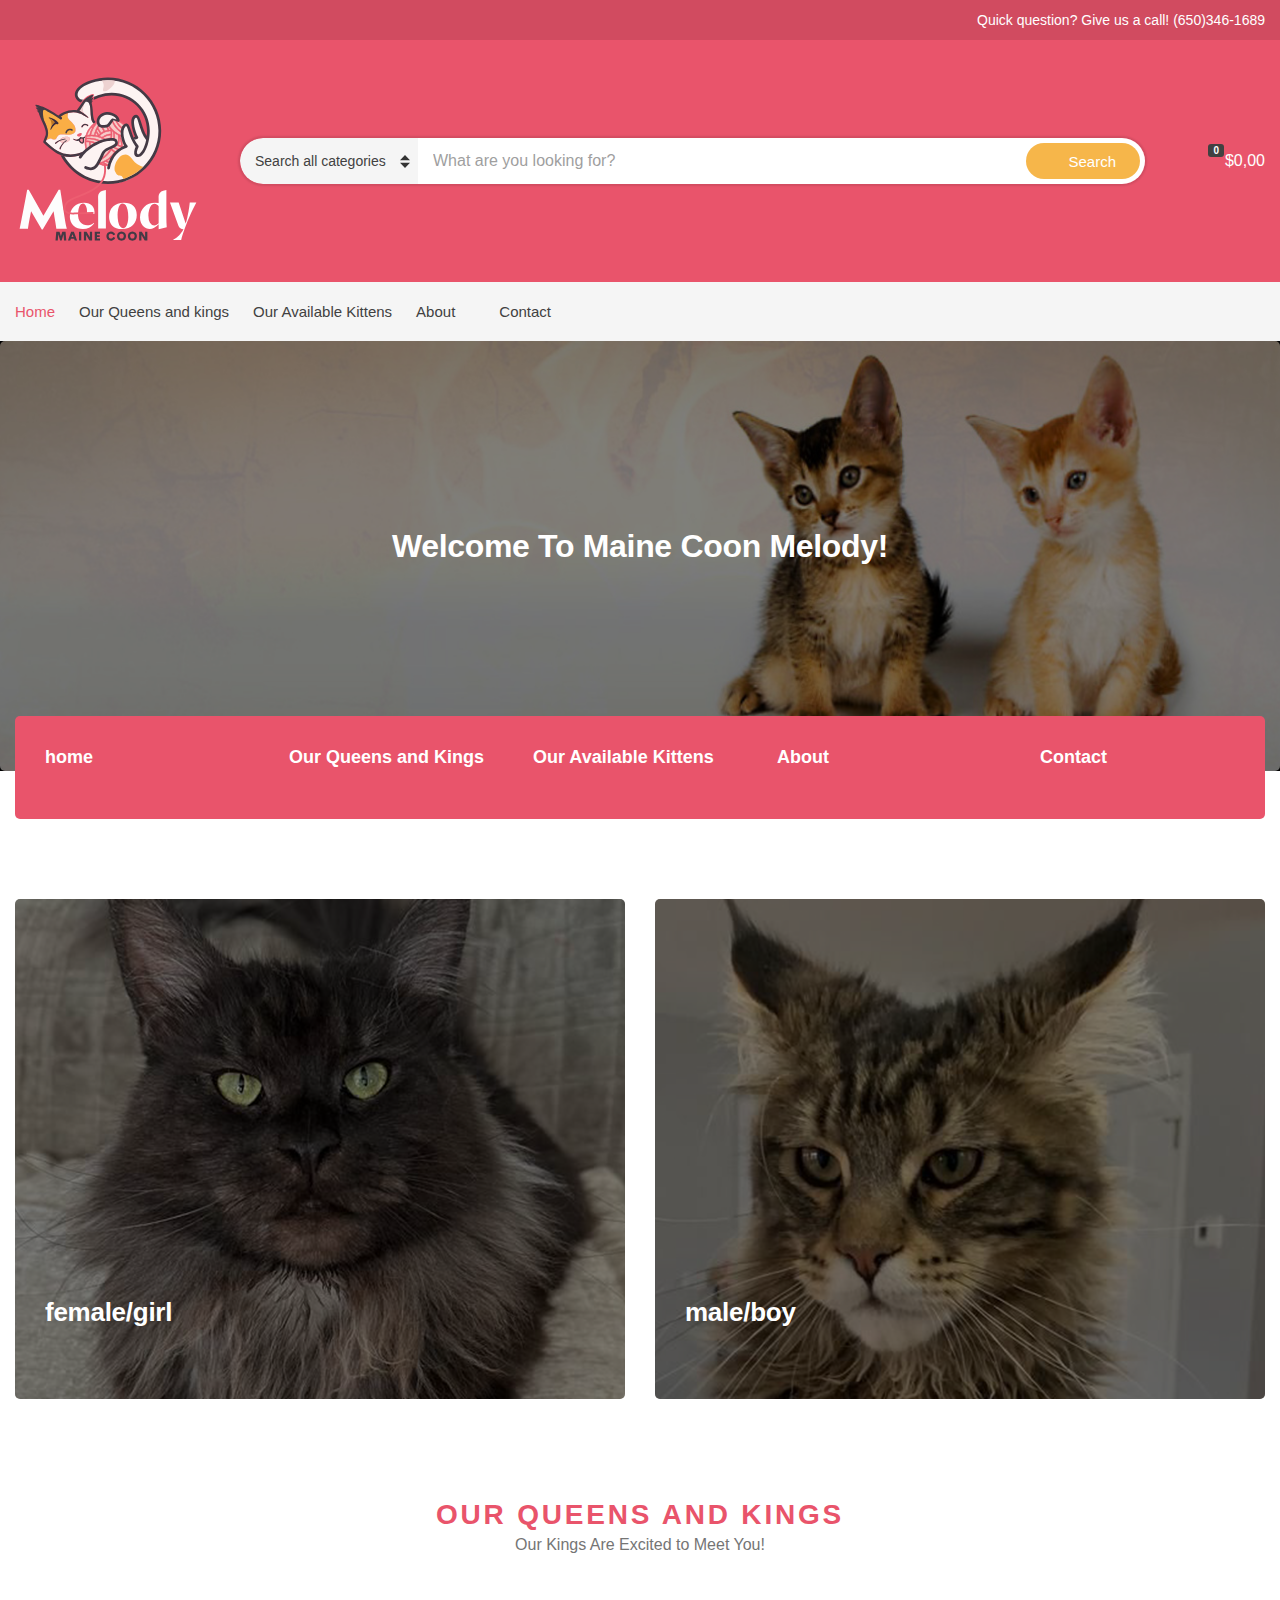
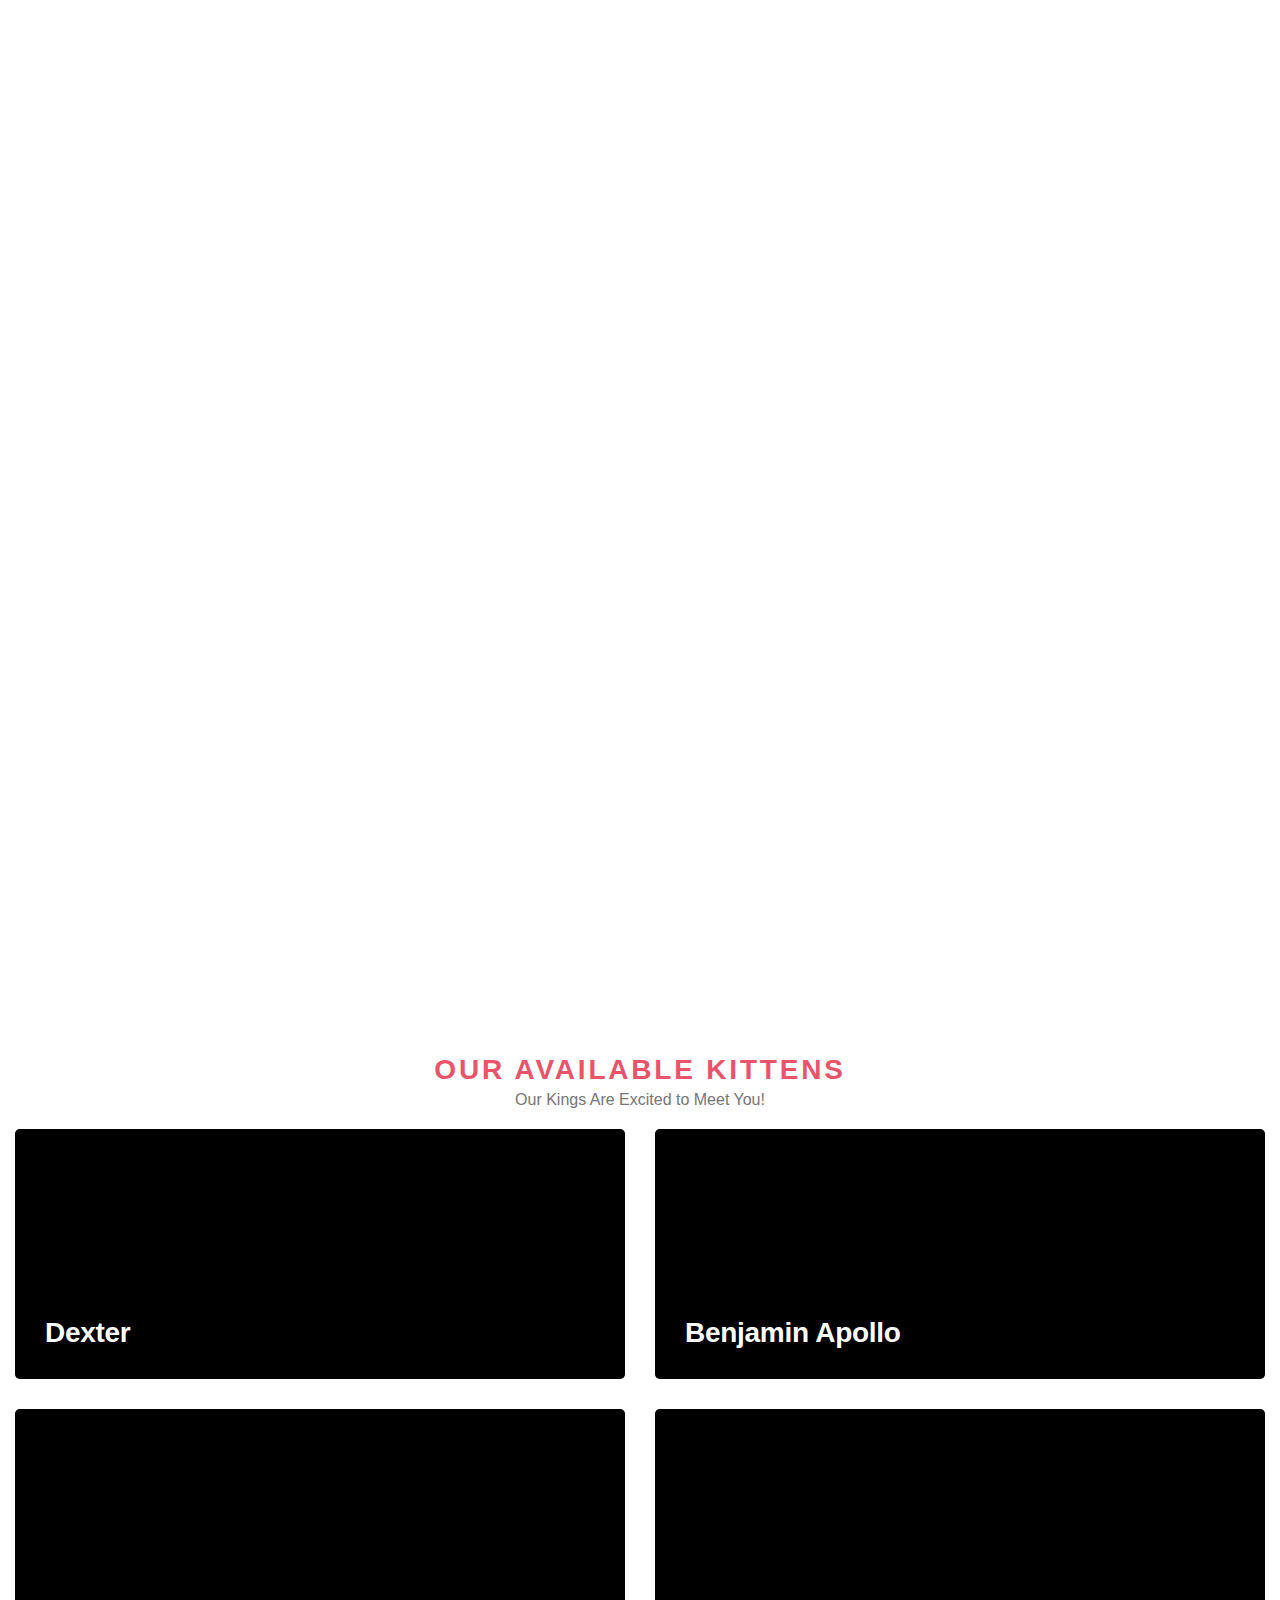
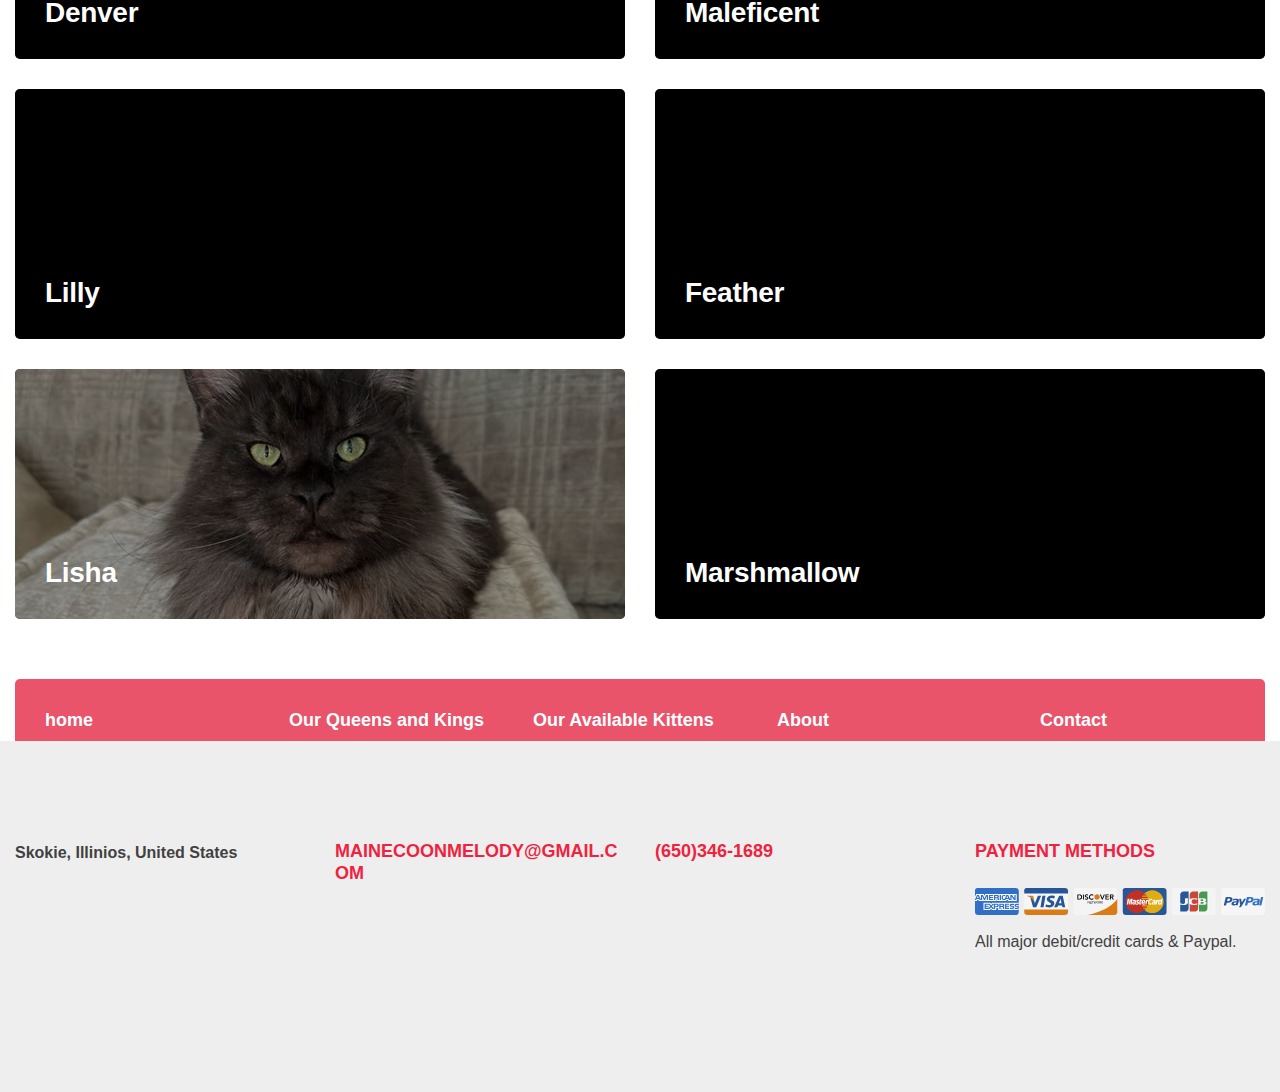
==== commit 9f4d76a7: "se agrego form contact" ====
--- a/index.html
+++ b/index.html
@@ -1248,7 +1248,7 @@
 										<li id="menu-item-23"
 											class="ignition-icons ignition-icons-comment menu-item menu-item-type-post_type menu-item-object-page menu-item-23">
 											<a
-												href="#">Contact</a>
+												href="/Contact us.html">Contact</a>
 										</li>
 									</ul>
 								</nav>
@@ -1362,7 +1362,7 @@
 												</div>
 
 												<div class="wp-block-column is-layout-flow">
-													<a href="" class="margin-bottom-0 ">
+													<a href="/Contact us.html" class="margin-bottom-0 ">
 														<h5
 															class="has-white-color has-text-color wp-block-heading ignition-icons ignition-icons-comment">
 															Contact</h5>
@@ -2040,7 +2040,7 @@
 												</div>
 
 												<div class="wp-block-column is-layout-flow">
-													<a href="" class="margin-bottom-0 ">
+													<a href="/Contact us.html" class="margin-bottom-0 ">
 														<h5
 															class="has-white-color has-text-color wp-block-heading ignition-icons ignition-icons-comment">
 															Contact</h5>
